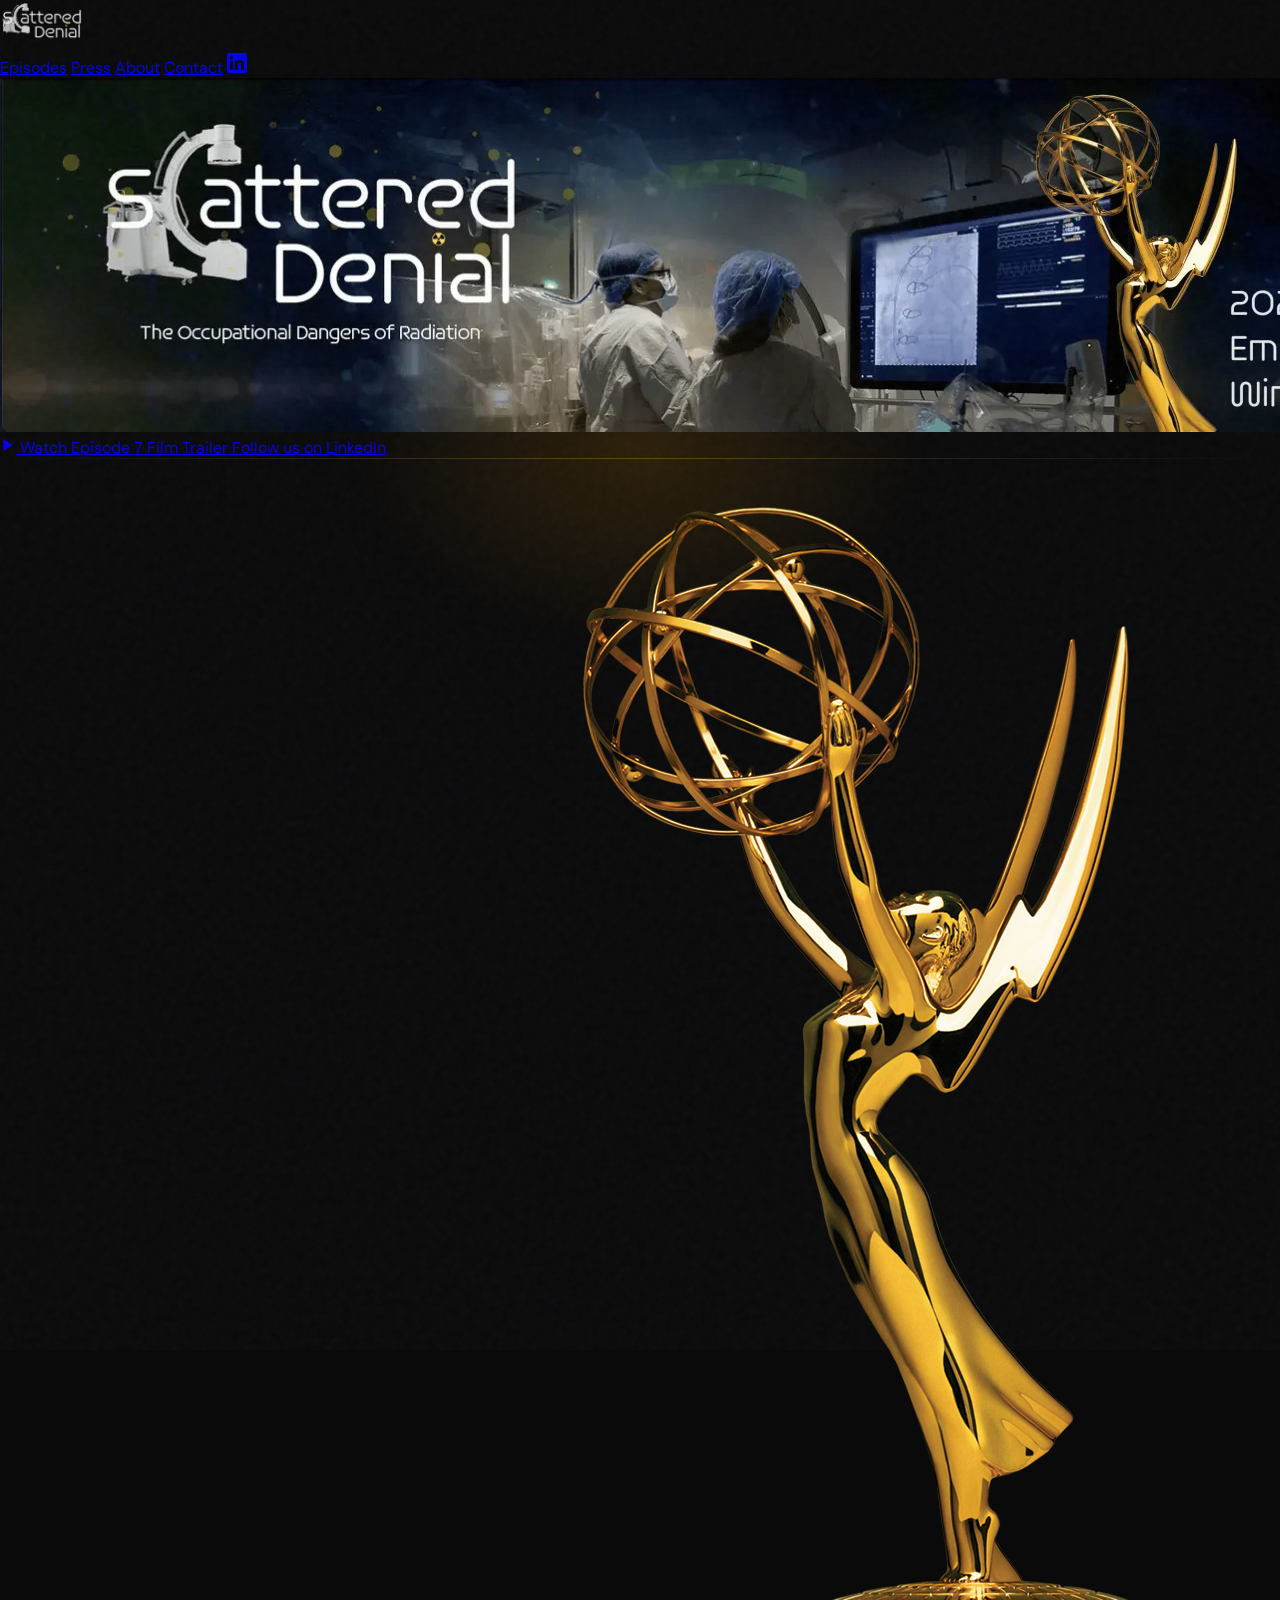
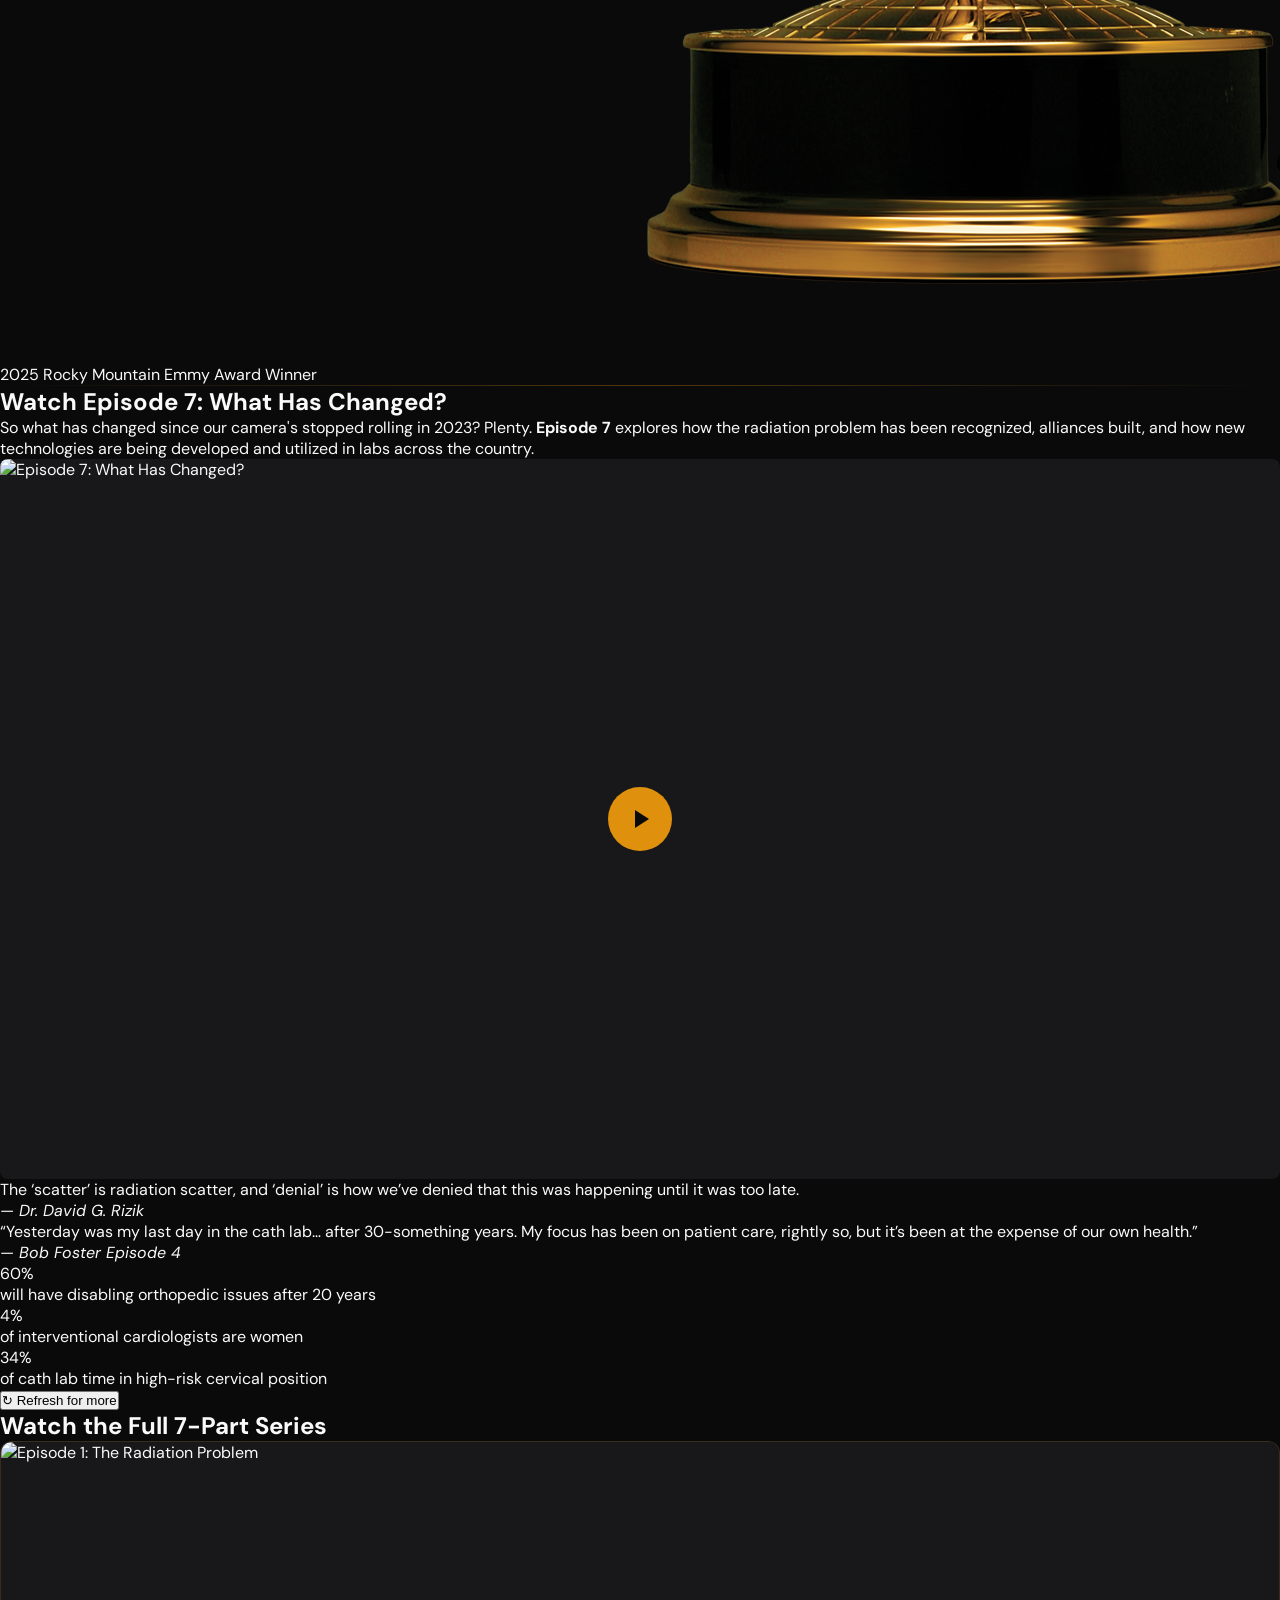
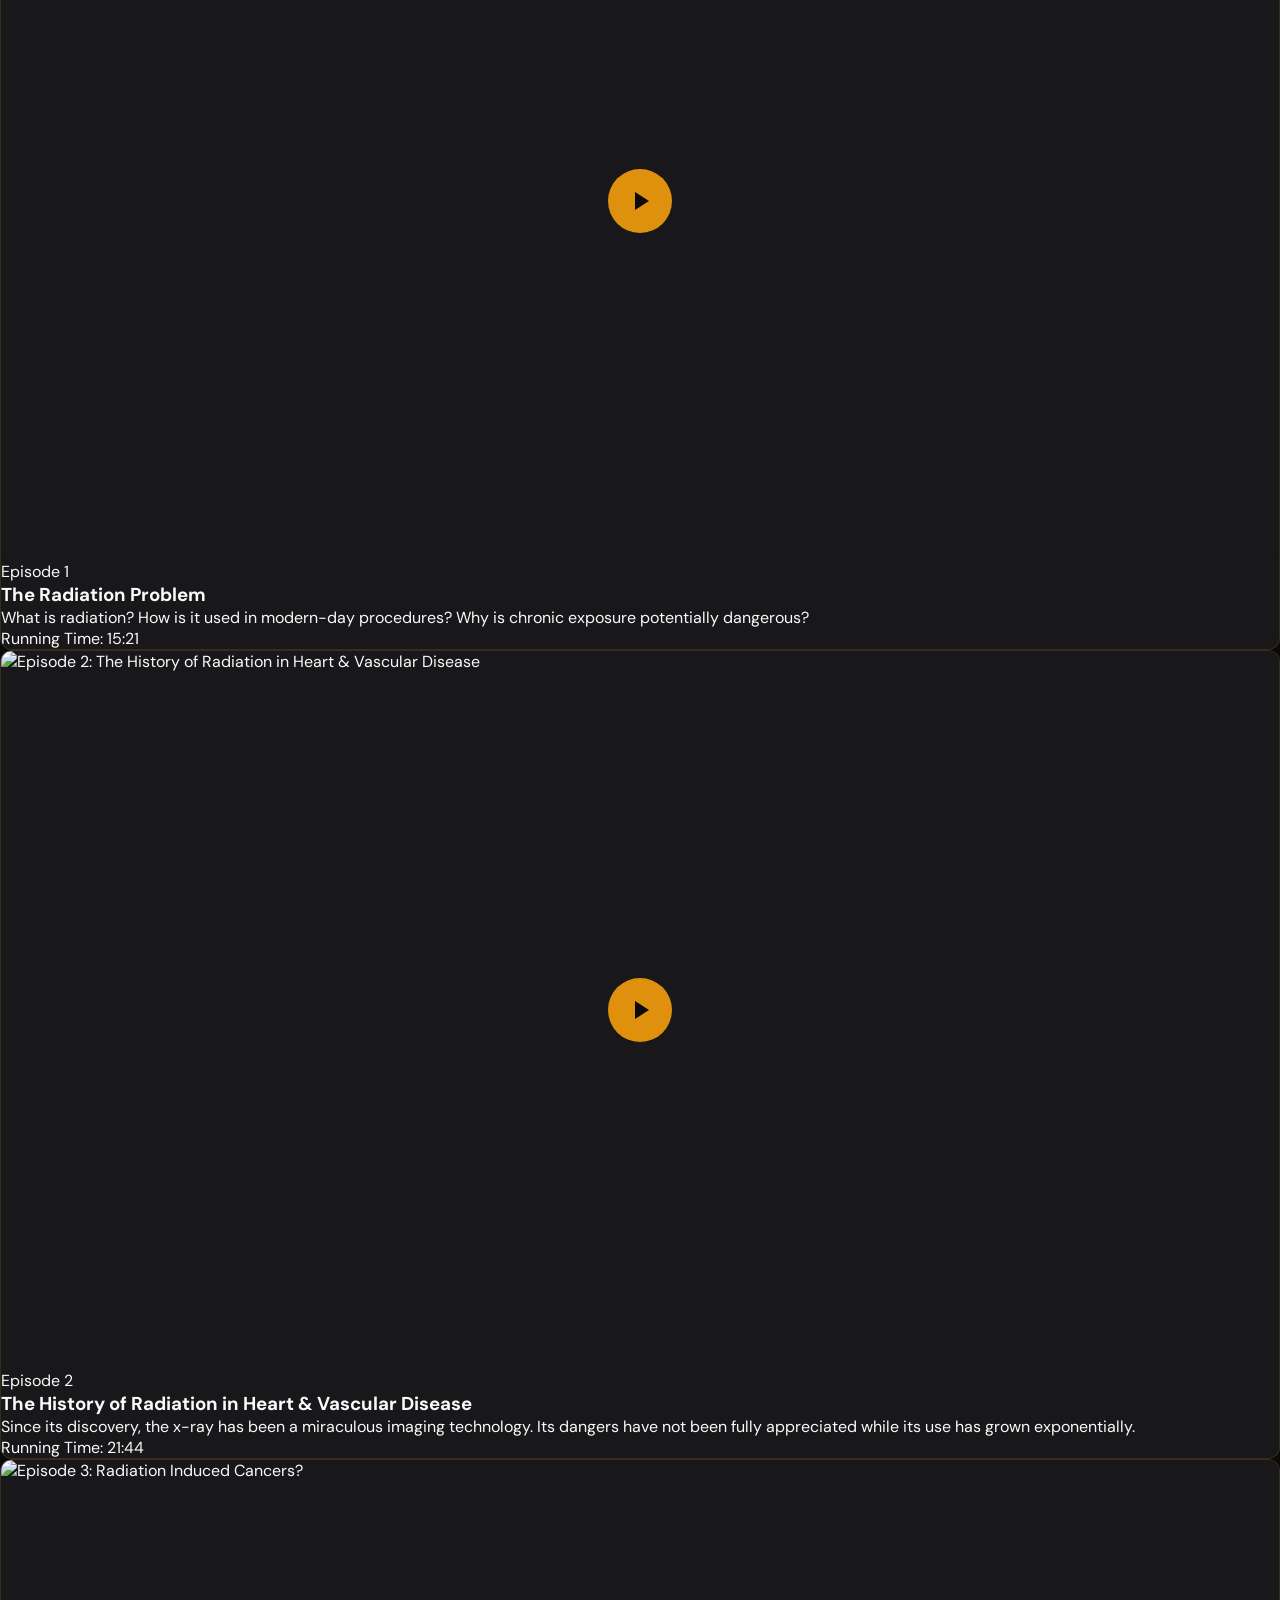
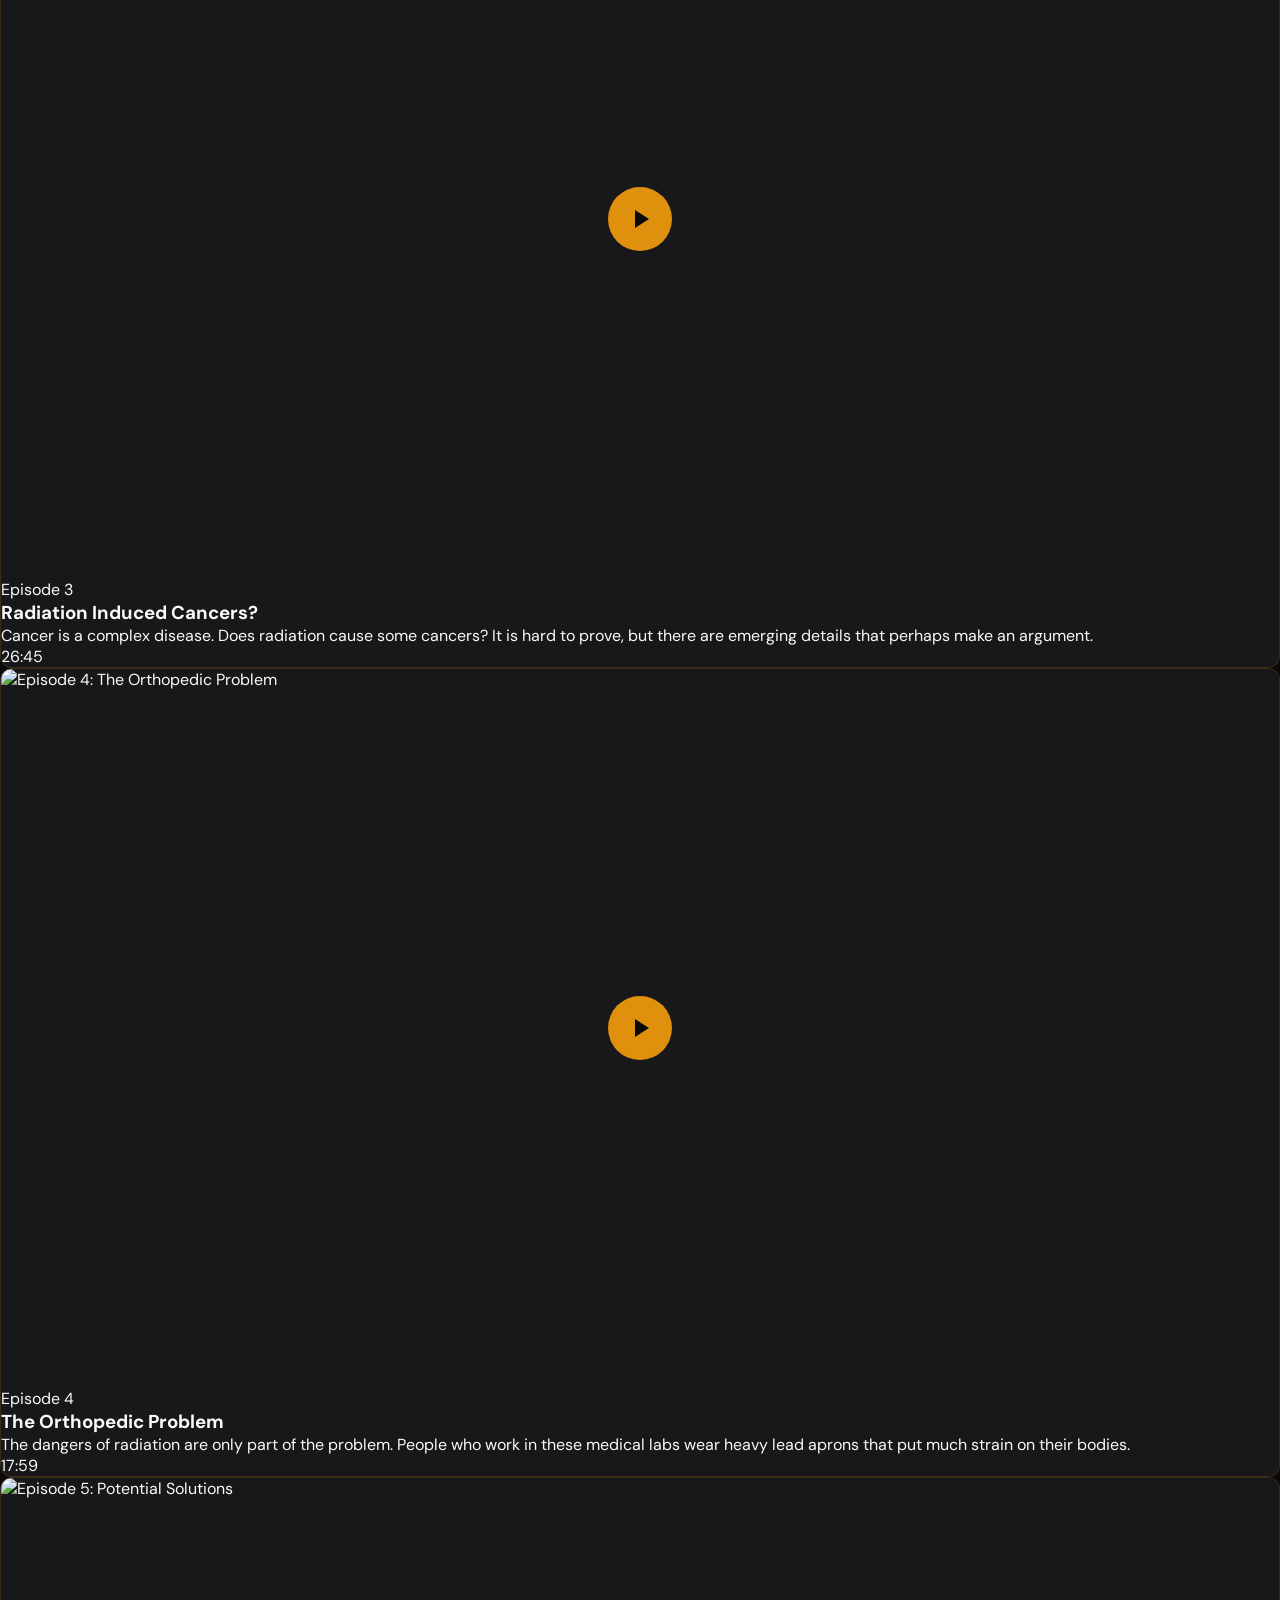
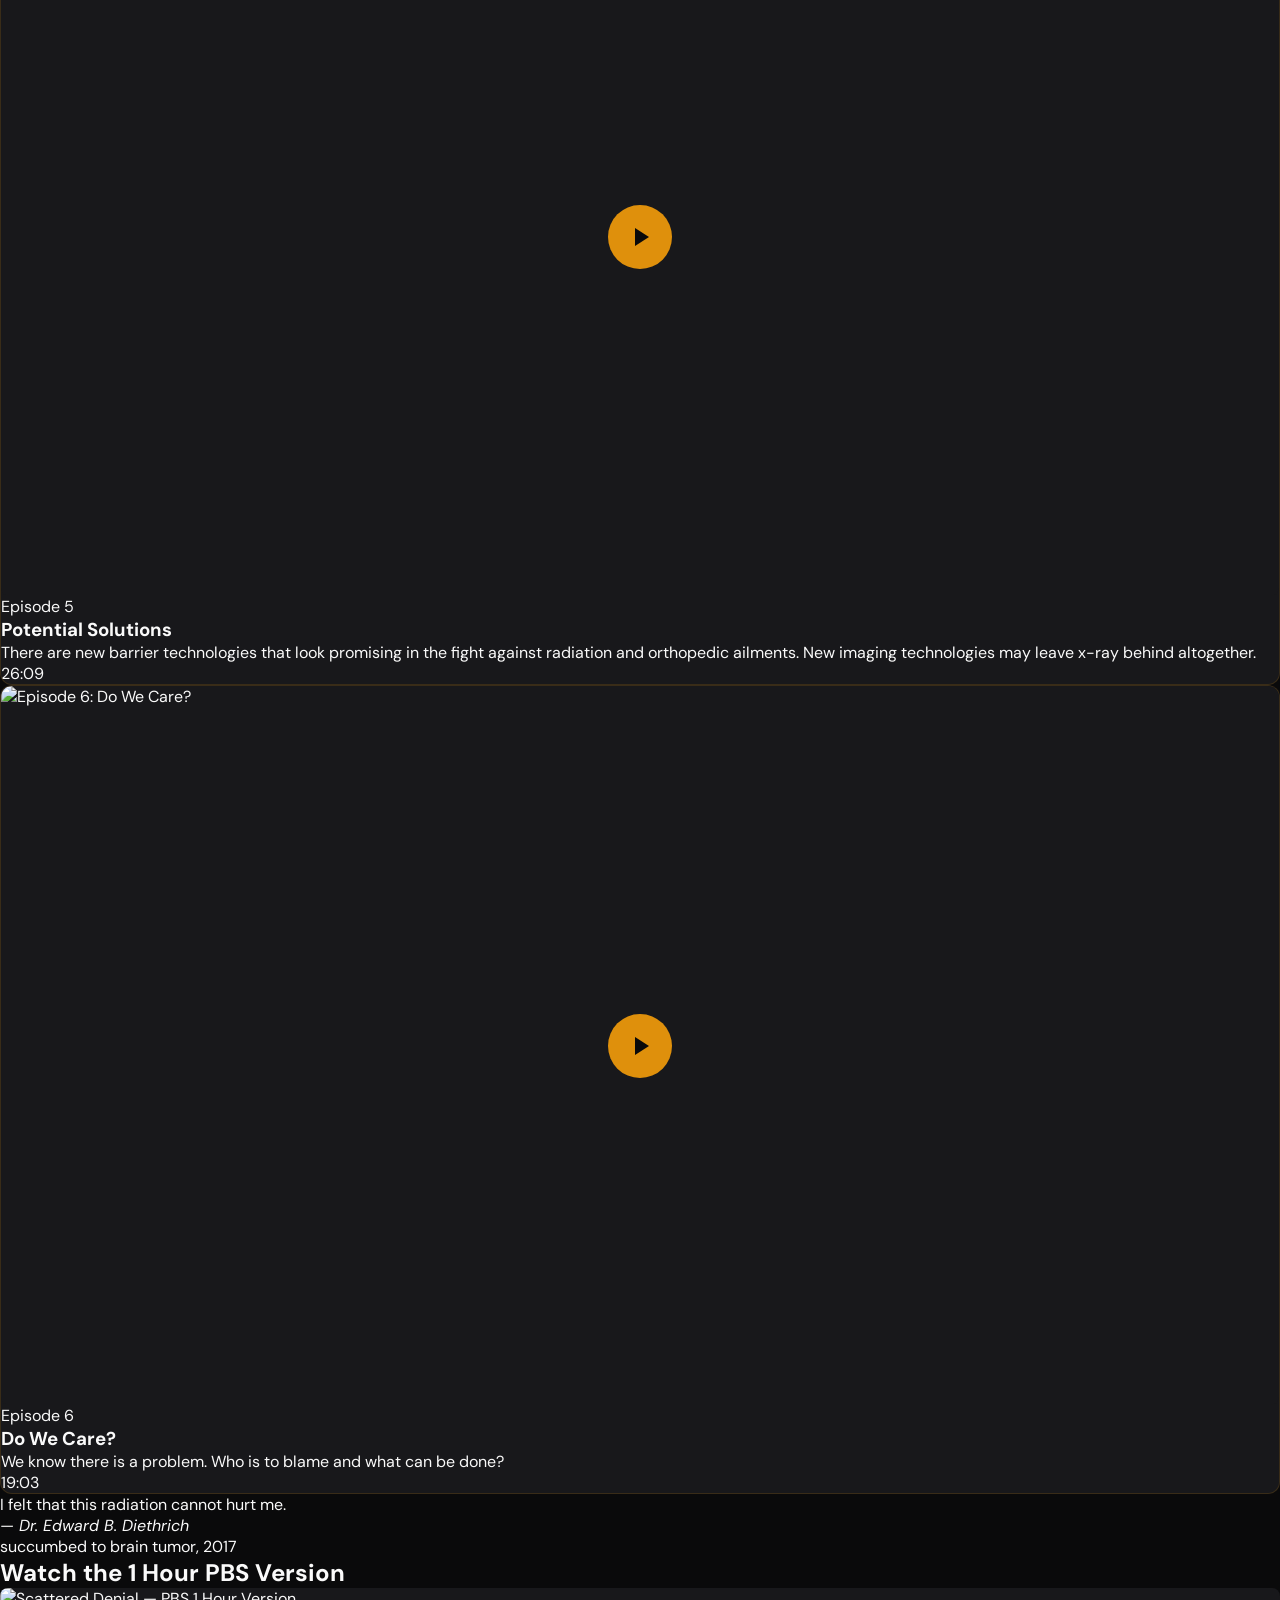
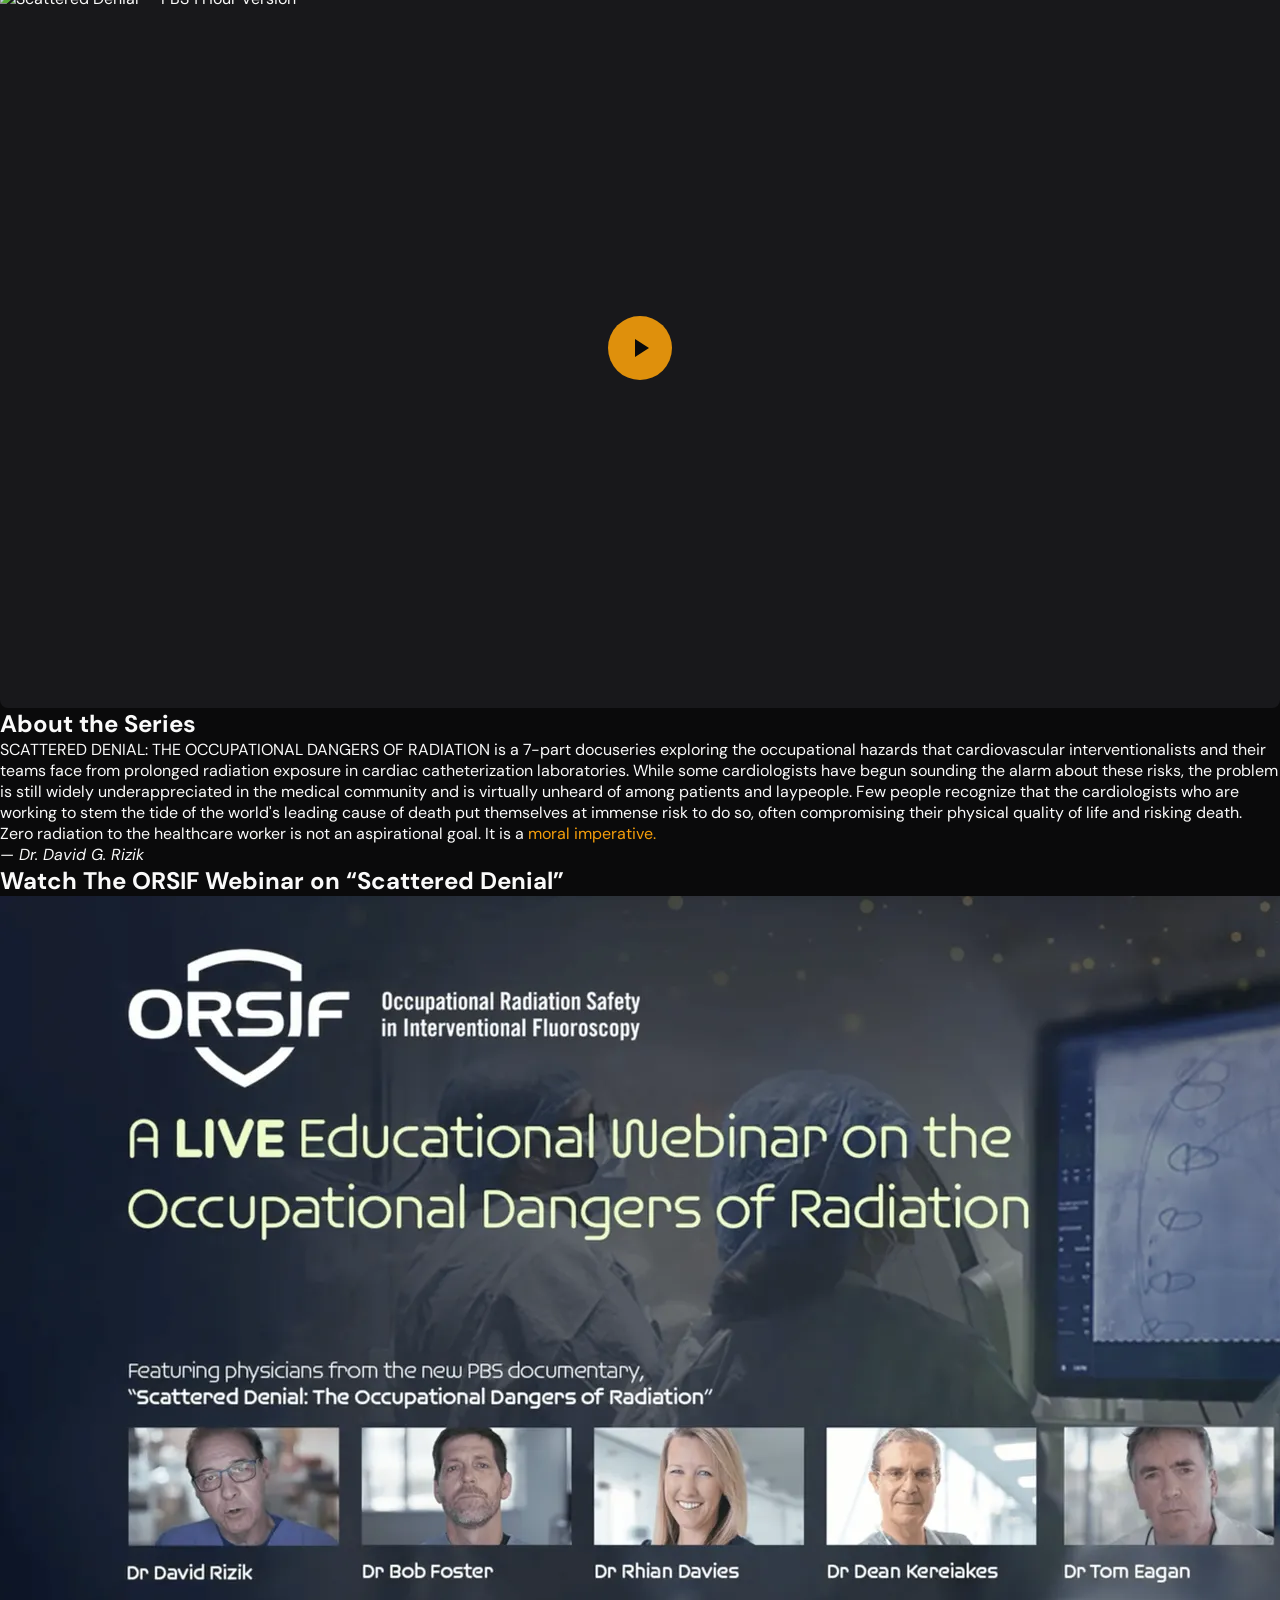
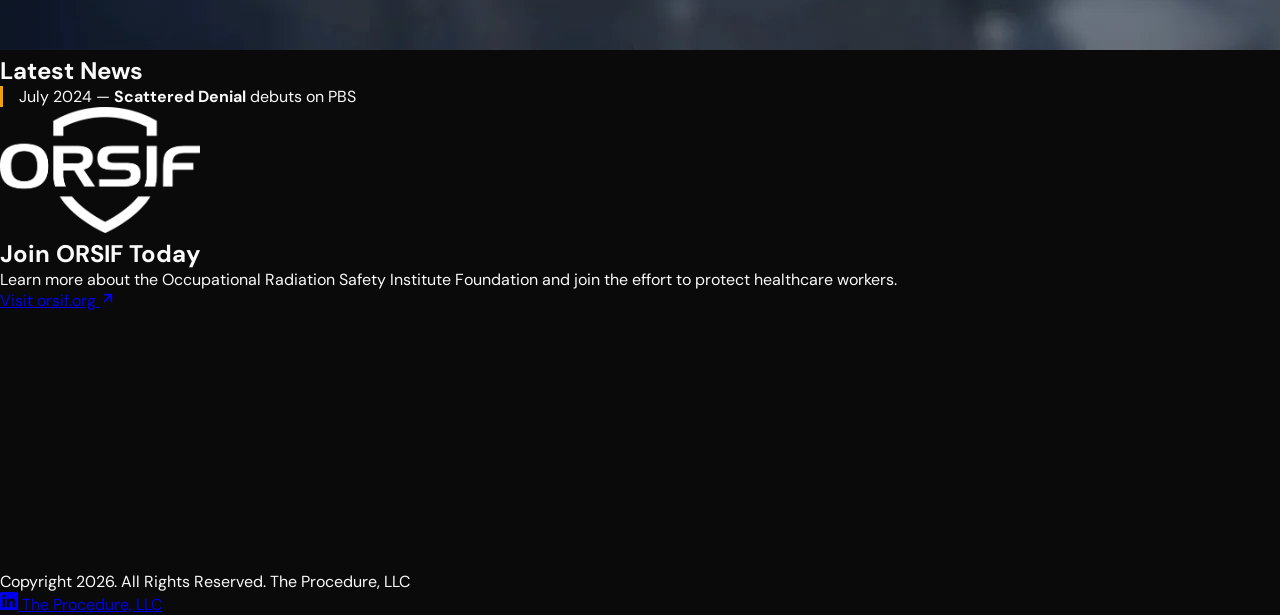
==== index.html @ 994521ea "Add Episodes nav link, reorder nav, remove The Procedure link Nav order across all pages: Episodes |" ====
<!DOCTYPE html>
<html lang="en">
<head>
    <meta charset="UTF-8">
    <meta name="viewport" content="width=device-width, initial-scale=1.0">
    <title>Scattered Denial — The Occupational Dangers of Radiation | 2025 Emmy Winner</title>
    <meta name="description" content="Scattered Denial is a 7-part docuseries exploring the occupational hazards that cardiovascular interventionalists face from prolonged radiation exposure. 2025 Emmy Award Winner. Now streaming.">
    <meta property="og:site_name" content="Scattered Denial">
    <meta property="og:type" content="website">
    <meta property="og:url" content="https://scattereddenial.com/">
    <meta property="og:title" content="Scattered Denial — The Occupational Dangers of Radiation">
    <meta property="og:description" content="A 7-part docuseries exploring the occupational hazards that cardiovascular interventionalists face from prolonged radiation exposure. 2025 Emmy Award Winner.">
    <meta property="og:image" content="https://scattereddenial.com/images/Scattered-Denial_The-Occupational-Dangers-of-Radiation_docuseries.png">
    <meta name="twitter:card" content="summary_large_image">
    <meta name="twitter:title" content="Scattered Denial — The Occupational Dangers of Radiation">
    <meta name="twitter:description" content="A 7-part docuseries exploring the occupational hazards that cardiovascular interventionalists face from prolonged radiation exposure. 2025 Emmy Award Winner.">
    <meta name="twitter:image" content="https://scattereddenial.com/images/Scattered-Denial_The-Occupational-Dangers-of-Radiation_docuseries.png">
    <link rel="icon" href="/favicon.svg" type="image/svg+xml">
    <link rel="preconnect" href="https://fonts.googleapis.com">
    <link rel="preconnect" href="https://fonts.gstatic.com" crossorigin>
    <link href="https://fonts.googleapis.com/css2?family=Space+Grotesk:wght@300;500;700&family=DM+Sans:wght@400;500&display=swap" rel="stylesheet">
    <script src="https://cdn.tailwindcss.com"></script>
    <script>
        tailwind.config = {
            theme: {
                extend: {
                    fontFamily: {
                        display: ['"Space Grotesk"', 'sans-serif'],
                        body: ['"DM Sans"', 'sans-serif'],
                    },
                    colors: {
                        bg: { primary: '#0a0a0b', secondary: '#111113', card: '#18181b' },
                        txt: { primary: '#fafafa', secondary: '#a1a1aa' },
                        accent: { DEFAULT: '#f59e0b', hover: '#fbbf24' },
                    }
                }
            }
        }
    </script>
    <style>
        :root {
            --bg-primary: #0a0a0b;
            --bg-secondary: #111113;
            --bg-card: #18181b;
            --text-primary: #fafafa;
            --text-secondary: #a1a1aa;
            --accent: #f59e0b;
            --accent-hover: #fbbf24;
            --hero-parallax: 0;
        }

        * { margin: 0; padding: 0; box-sizing: border-box; }
        html { scroll-behavior: smooth; }
        body {
            background: var(--bg-primary);
            color: var(--text-primary);
            font-family: 'DM Sans', sans-serif;
            -webkit-font-smoothing: antialiased;
            overflow-x: hidden;
        }

        /* Film grain overlay */
        body::before {
            content: '';
            position: fixed;
            top: -50%;
            left: -50%;
            width: 200%;
            height: 200%;
            pointer-events: none;
            z-index: 40;
            opacity: 0.035;
            background-image: url("data:image/svg+xml,%3Csvg viewBox='0 0 256 256' xmlns='http://www.w3.org/2000/svg'%3E%3Cfilter id='noise'%3E%3CfeTurbulence type='fractalNoise' baseFrequency='0.9' numOctaves='4' stitchTiles='stitch'/%3E%3C/filter%3E%3Crect width='100%25' height='100%25' filter='url(%23noise)'/%3E%3C/svg%3E");
        }

        @media (prefers-reduced-motion: reduce) {
            body::before { display: none; }
            .hero-parallax-img { transform: none !important; }
            .quote-word { opacity: 1 !important; transition: none !important; }
            .fade-up, .fade-left { opacity: 1 !important; transform: none !important; transition: none !important; }
        }

        /* Scroll animations */
        .fade-up {
            opacity: 0;
            transform: translateY(32px);
            transition: opacity 0.7s cubic-bezier(0.22, 1, 0.36, 1), transform 0.7s cubic-bezier(0.22, 1, 0.36, 1);
        }
        .fade-up.visible {
            opacity: 1;
            transform: translateY(0);
        }

        .fade-left {
            opacity: 0;
            transform: translateX(-24px);
            transition: opacity 0.6s cubic-bezier(0.22, 1, 0.36, 1), transform 0.6s cubic-bezier(0.22, 1, 0.36, 1);
        }
        .fade-left.visible {
            opacity: 1;
            transform: translateX(0);
        }

        /* Stagger children animation */
        .stagger-children > * {
            opacity: 0;
            transform: translateY(24px);
            transition: opacity 0.6s cubic-bezier(0.22, 1, 0.36, 1), transform 0.6s cubic-bezier(0.22, 1, 0.36, 1);
        }
        .stagger-children.visible > * {
            opacity: 1;
            transform: translateY(0);
        }

        /* Hero glow */
        .hero-glow {
            position: absolute;
            width: 600px;
            height: 400px;
            background: radial-gradient(ellipse, rgba(245, 158, 11, 0.15) 0%, transparent 70%);
            top: 50%;
            left: 50%;
            transform: translate(-50%, -50%);
            pointer-events: none;
            z-index: 1;
        }

        /* Hero parallax */
        .hero-parallax-img {
            transform: translateY(calc(var(--hero-parallax) * 0.3px));
            will-change: transform;
        }

        /* Emmy badge glow */
        .emmy-badge {
            filter: drop-shadow(0 0 12px rgba(245, 158, 11, 0.4));
            animation: emmyPulse 3s ease-in-out infinite;
        }
        @keyframes emmyPulse {
            0%, 100% { filter: drop-shadow(0 0 12px rgba(245, 158, 11, 0.4)); }
            50% { filter: drop-shadow(0 0 24px rgba(245, 158, 11, 0.65)); }
        }

        /* Quote interstitials */
        .quote-word {
            opacity: 0.1;
            transition: opacity 0.4s ease;
            display: inline-block;
        }
        .quote-word.revealed {
            opacity: 1;
        }

        /* Video facade */
        .video-facade {
            position: relative;
            cursor: pointer;
            overflow: hidden;
            border-radius: 8px;
            background: var(--bg-card);
            aspect-ratio: 16 / 9;
        }
        .video-facade img {
            width: 100%;
            height: 100%;
            object-fit: cover;
            transition: transform 0.4s cubic-bezier(0.22, 1, 0.36, 1);
        }
        .video-facade:hover img {
            transform: scale(1.03);
        }
        .video-facade .play-btn {
            position: absolute;
            top: 50%;
            left: 50%;
            transform: translate(-50%, -50%);
            width: 64px;
            height: 64px;
            background: rgba(245, 158, 11, 0.9);
            border-radius: 50%;
            display: flex;
            align-items: center;
            justify-content: center;
            transition: background 0.3s, transform 0.3s;
            z-index: 2;
        }
        .video-facade:hover .play-btn {
            background: var(--accent-hover);
            transform: translate(-50%, -50%) scale(1.1);
        }
        .play-btn svg {
            width: 24px;
            height: 24px;
            fill: var(--bg-primary);
            margin-left: 3px;
        }
        .video-facade iframe {
            position: absolute;
            top: 0;
            left: 0;
            width: 100%;
            height: 100%;
            border: 0;
        }

        /* Episode cards */
        .episode-card {
            background: var(--bg-card);
            border: 1px solid rgba(245, 158, 11, 0.15);
            border-radius: 12px;
            overflow: hidden;
            transition: border-color 0.3s, transform 0.3s cubic-bezier(0.22, 1, 0.36, 1);
        }
        .episode-card:hover {
            border-color: var(--accent);
            transform: translateY(-4px);
        }

        /* Nav logo */
        .nav-logo {
            height: 40px;
            width: auto;
        }
        @media (min-width: 768px) {
            .nav-logo { height: 48px; }
        }

        /* Amber left border for news */
        .news-accent {
            border-left: 3px solid var(--accent);
            padding-left: 1rem;
        }

        /* Recognition strip rules */
        .recognition-rule {
            height: 1px;
            background: linear-gradient(to right, transparent, var(--accent), transparent);
            opacity: 0.3;
        }
    </style>
</head>
<body>

<!-- Navigation -->
<nav class="fixed top-0 left-0 right-0 z-50 bg-bg-primary/80 backdrop-blur-md border-b border-white/5">
    <div class="max-w-7xl mx-auto px-4 sm:px-6 lg:px-8 py-3 flex items-center justify-between">
        <a href="#" class="flex items-center">
            <img src="images/Scattered-Denial_docuseries_SCATTERED DENIAL_THE OCCUPATIONAL DANGERS OF RADIATION_logo.png"
                 alt="Scattered Denial logo"
                 class="nav-logo">
        </a>
        <div class="flex items-center gap-4 sm:gap-6">
            <a href="#episodes" class="text-txt-secondary hover:text-accent transition-colors font-display font-500 text-sm">Episodes</a>
            <a href="/press" class="text-txt-secondary hover:text-accent transition-colors font-display font-500 text-sm">Press</a>
            <a href="/about" class="text-txt-secondary hover:text-accent transition-colors font-display font-500 text-sm">About</a>
            <a href="#contact" class="text-txt-secondary hover:text-accent transition-colors font-display font-500 text-sm">Contact</a>
            <a href="https://linkedin.com/showcase/scattered-denial" target="_blank" rel="noopener noreferrer"
               class="text-txt-secondary hover:text-accent transition-colors" aria-label="Follow on LinkedIn">
                <svg width="20" height="20" viewBox="0 0 24 24" fill="currentColor">
                    <path d="M20.447 20.452h-3.554v-5.569c0-1.328-.027-3.037-1.852-3.037-1.853 0-2.136 1.445-2.136 2.939v5.667H9.351V9h3.414v1.561h.046c.477-.9 1.637-1.85 3.37-1.85 3.601 0 4.267 2.37 4.267 5.455v6.286zM5.337 7.433a2.062 2.062 0 01-2.063-2.065 2.064 2.064 0 112.063 2.065zm1.782 13.019H3.555V9h3.564v11.452zM22.225 0H1.771C.792 0 0 .774 0 1.729v20.542C0 23.227.792 24 1.771 24h20.451C23.2 24 24 23.227 24 22.271V1.729C24 .774 23.2 0 22.222 0h.003z"/>
                </svg>
            </a>
        </div>
    </div>
</nav>

<!-- Hero Section -->
<section class="relative pt-20 min-h-[50vh] md:min-h-[60vh] flex flex-col items-center justify-center overflow-hidden">
    <div class="hero-glow"></div>
    <div class="relative z-10 w-full max-w-5xl mx-auto px-4 sm:px-6 lg:px-8 py-10 md:py-14">
        <div class="relative inline-block w-full">
            <img src="images/Scattered-Denial_documentary_Now-Streaming_ORSIF_4-28-24_LOGO-extract.webp"
                 alt="Scattered Denial — Now Streaming — 2025 Emmy Winner"
                 class="w-full max-w-4xl mx-auto rounded-lg shadow-2xl hero-parallax-img"
                 loading="eager">
        </div>
        <div class="mt-6 flex flex-col sm:flex-row items-center justify-center gap-4">
            <a href="https://youtu.be/nybIfcp3BZg?si=T9OV5jq90tkBQq09" target="_blank" rel="noopener noreferrer"
               class="inline-flex items-center gap-2 px-6 py-3 bg-accent hover:bg-accent-hover text-bg-primary font-display font-700 text-sm rounded-full transition-colors">
                <svg width="16" height="16" viewBox="0 0 24 24" fill="currentColor"><polygon points="5,3 19,12 5,21"/></svg>
                Watch Episode 7 Film Trailer
            </a>
            <a href="https://linkedin.com/showcase/scattered-denial" target="_blank" rel="noopener noreferrer"
               class="inline-flex items-center gap-2 px-6 py-3 border border-white/20 hover:border-accent text-txt-primary font-display font-500 text-sm rounded-full transition-colors">
                Follow us on LinkedIn
            </a>
        </div>
    </div>
</section>

<!-- Recognition Strip -->
<section class="py-6 md:py-8 fade-up">
    <div class="max-w-3xl mx-auto px-4 sm:px-6 lg:px-8">
        <div class="recognition-rule"></div>
        <div class="flex items-center justify-center gap-3 py-5">
            <img src="images/Emmy-award.png" alt="" class="w-14 md:w-16 h-auto opacity-80" aria-hidden="true">
            <p class="font-display font-300 text-sm md:text-base tracking-wide text-txt-secondary">
                2025 Rocky Mountain <span class="text-accent font-500">Emmy Award</span> Winner
            </p>
        </div>
        <div class="recognition-rule"></div>
    </div>
</section>

<!-- Episode 7 Feature -->
<section id="episodes" class="py-12 md:py-16 fade-up">
    <div class="max-w-5xl mx-auto px-4 sm:px-6 lg:px-8">
        <h2 class="font-display font-700 text-2xl md:text-4xl mb-4">Watch Episode 7: What Has Changed?</h2>
        <p class="font-body text-txt-secondary max-w-3xl mb-6 leading-relaxed">
            So what has changed since our camera's stopped rolling in 2023? Plenty. <strong class="text-txt-primary">Episode 7</strong> explores how the radiation problem has been recognized, alliances built, and how new technologies are being developed and utilized in labs across the country.
        </p>
        <div class="video-facade" data-video-id="1xvupe3PZPA">
            <img src="https://img.youtube.com/vi/1xvupe3PZPA/maxresdefault.jpg" alt="Episode 7: What Has Changed?" loading="lazy">
            <div class="play-btn"><svg viewBox="0 0 24 24"><polygon points="5,3 19,12 5,21"/></svg></div>
        </div>
    </div>
</section>

<!-- Quote Interstitial #1 -->
<section class="flex items-center justify-center px-4 sm:px-6 lg:px-8 py-16 md:py-20 quote-interstitial border-y border-accent/10">
    <blockquote class="max-w-4xl mx-auto text-center">
        <p class="font-display font-300 text-xl sm:text-3xl md:text-5xl lg:text-6xl leading-snug md:leading-tight quote-reveal" data-quote>
            The &lsquo;scatter&rsquo; is radiation scatter, and &lsquo;denial&rsquo; is how we&rsquo;ve denied that this was happening until it was too late.
        </p>
        <footer class="mt-8 md:mt-12 fade-left">
            <cite class="font-body text-txt-secondary text-sm md:text-base not-italic">&mdash; Dr. David G. Rizik</cite>
        </footer>
    </blockquote>
</section>

<!-- Rotating Quotes & Stats -->
<section class="py-12 md:py-16 bg-bg-secondary fade-up">
    <div class="max-w-5xl mx-auto px-4 sm:px-6 lg:px-8">
        <div id="rotating-quote" class="text-center mb-10 md:mb-12"></div>
        <div id="rotating-stats" class="grid grid-cols-3 gap-4 md:gap-0 items-start text-center"></div>
        <button id="refresh-quotes" class="block mx-auto mt-8 px-5 py-2 text-txt-secondary/40 hover:text-accent text-xs font-body tracking-wider uppercase border border-white/5 hover:border-accent/30 rounded-full transition-colors cursor-pointer bg-transparent">&#8635; Refresh for more</button>
    </div>
</section>

<!-- Episode Grid (1–6) -->
<section class="py-12 md:py-16 fade-up">
    <div class="max-w-7xl mx-auto px-4 sm:px-6 lg:px-8">
        <h2 class="font-display font-700 text-2xl md:text-4xl mb-8 text-center">Watch the Full 7-Part Series</h2>

        <!-- Episodes 1–2: Large cards -->
        <div class="grid grid-cols-1 md:grid-cols-2 gap-6 mb-6 stagger-children">

            <!-- Episode 1 -->
            <div class="episode-card">
                <div class="video-facade" data-video-id="T4vtv0xN_Ds">
                    <img src="https://img.youtube.com/vi/T4vtv0xN_Ds/maxresdefault.jpg" alt="Episode 1: The Radiation Problem" loading="lazy">
                    <div class="play-btn"><svg viewBox="0 0 24 24"><polygon points="5,3 19,12 5,21"/></svg></div>
                </div>
                <div class="p-5">
                    <p class="text-accent font-display font-500 text-xs tracking-widest uppercase mb-1">Episode 1</p>
                    <h3 class="font-display font-700 text-lg mb-2">The Radiation Problem</h3>
                    <p class="font-body text-txt-secondary text-sm leading-relaxed mb-2">What is radiation? How is it used in modern-day procedures? Why is chronic exposure potentially dangerous?</p>
                    <p class="text-txt-secondary/60 text-xs font-body">Running Time: 15:21</p>
                </div>
            </div>

            <!-- Episode 2 -->
            <div class="episode-card">
                <div class="video-facade" data-video-id="gxb79F-GsRc">
                    <img src="https://img.youtube.com/vi/gxb79F-GsRc/maxresdefault.jpg" alt="Episode 2: The History of Radiation in Heart & Vascular Disease" loading="lazy">
                    <div class="play-btn"><svg viewBox="0 0 24 24"><polygon points="5,3 19,12 5,21"/></svg></div>
                </div>
                <div class="p-5">
                    <p class="text-accent font-display font-500 text-xs tracking-widest uppercase mb-1">Episode 2</p>
                    <h3 class="font-display font-700 text-lg mb-2">The History of Radiation in Heart &amp; Vascular Disease</h3>
                    <p class="font-body text-txt-secondary text-sm leading-relaxed mb-2">Since its discovery, the x-ray has been a miraculous imaging technology. Its dangers have not been fully appreciated while its use has grown exponentially.</p>
                    <p class="text-txt-secondary/60 text-xs font-body">Running Time: 21:44</p>
                </div>
            </div>

        </div>

        <!-- Episodes 3–6: Smaller cards in 2x2 / 4-column -->
        <div class="grid grid-cols-1 sm:grid-cols-2 lg:grid-cols-4 gap-6 stagger-children">

            <!-- Episode 3 -->
            <div class="episode-card">
                <div class="video-facade" data-video-id="YQNjQlUjzjw">
                    <img src="https://img.youtube.com/vi/YQNjQlUjzjw/maxresdefault.jpg" alt="Episode 3: Radiation Induced Cancers?" loading="lazy">
                    <div class="play-btn"><svg viewBox="0 0 24 24"><polygon points="5,3 19,12 5,21"/></svg></div>
                </div>
                <div class="p-4">
                    <p class="text-accent font-display font-500 text-xs tracking-widest uppercase mb-1">Episode 3</p>
                    <h3 class="font-display font-700 text-base mb-2">Radiation Induced Cancers?</h3>
                    <p class="font-body text-txt-secondary text-xs leading-relaxed mb-2">Cancer is a complex disease. Does radiation cause some cancers? It is hard to prove, but there are emerging details that perhaps make an argument.</p>
                    <p class="text-txt-secondary/60 text-xs font-body">26:45</p>
                </div>
            </div>

            <!-- Episode 4 -->
            <div class="episode-card">
                <div class="video-facade" data-video-id="ot5djehxc4g">
                    <img src="https://img.youtube.com/vi/ot5djehxc4g/maxresdefault.jpg" alt="Episode 4: The Orthopedic Problem" loading="lazy">
                    <div class="play-btn"><svg viewBox="0 0 24 24"><polygon points="5,3 19,12 5,21"/></svg></div>
                </div>
                <div class="p-4">
                    <p class="text-accent font-display font-500 text-xs tracking-widest uppercase mb-1">Episode 4</p>
                    <h3 class="font-display font-700 text-base mb-2">The Orthopedic Problem</h3>
                    <p class="font-body text-txt-secondary text-xs leading-relaxed mb-2">The dangers of radiation are only part of the problem. People who work in these medical labs wear heavy lead aprons that put much strain on their bodies.</p>
                    <p class="text-txt-secondary/60 text-xs font-body">17:59</p>
                </div>
            </div>

            <!-- Episode 5 -->
            <div class="episode-card">
                <div class="video-facade" data-video-id="upjs-5xwwN8">
                    <img src="https://img.youtube.com/vi/upjs-5xwwN8/maxresdefault.jpg" alt="Episode 5: Potential Solutions" loading="lazy">
                    <div class="play-btn"><svg viewBox="0 0 24 24"><polygon points="5,3 19,12 5,21"/></svg></div>
                </div>
                <div class="p-4">
                    <p class="text-accent font-display font-500 text-xs tracking-widest uppercase mb-1">Episode 5</p>
                    <h3 class="font-display font-700 text-base mb-2">Potential Solutions</h3>
                    <p class="font-body text-txt-secondary text-xs leading-relaxed mb-2">There are new barrier technologies that look promising in the fight against radiation and orthopedic ailments. New imaging technologies may leave x-ray behind altogether.</p>
                    <p class="text-txt-secondary/60 text-xs font-body">26:09</p>
                </div>
            </div>

            <!-- Episode 6 -->
            <div class="episode-card">
                <div class="video-facade" data-video-id="8Azu_RLmrvo">
                    <img src="https://img.youtube.com/vi/8Azu_RLmrvo/maxresdefault.jpg" alt="Episode 6: Do We Care?" loading="lazy">
                    <div class="play-btn"><svg viewBox="0 0 24 24"><polygon points="5,3 19,12 5,21"/></svg></div>
                </div>
                <div class="p-4">
                    <p class="text-accent font-display font-500 text-xs tracking-widest uppercase mb-1">Episode 6</p>
                    <h3 class="font-display font-700 text-base mb-2">Do We Care?</h3>
                    <p class="font-body text-txt-secondary text-xs leading-relaxed mb-2">We know there is a problem. Who is to blame and what can be done?</p>
                    <p class="text-txt-secondary/60 text-xs font-body">19:03</p>
                </div>
            </div>

        </div>
    </div>
</section>

<!-- Quote Interstitial #2 -->
<section class="flex items-center justify-center px-4 sm:px-6 lg:px-8 py-16 md:py-20 quote-interstitial border-y border-accent/10">
    <blockquote class="max-w-4xl mx-auto text-center">
        <p class="font-display font-300 text-xl sm:text-3xl md:text-5xl lg:text-6xl leading-snug md:leading-tight quote-reveal" data-quote>
            I felt that this radiation cannot hurt me.
        </p>
        <footer class="mt-8 md:mt-12 fade-left">
            <cite class="font-body text-txt-secondary text-sm md:text-base not-italic">&mdash; Dr. Edward B. Diethrich</cite>
            <p class="font-body text-txt-secondary/60 text-xs mt-1 italic">succumbed to brain tumor, 2017</p>
        </footer>
    </blockquote>
</section>

<!-- PBS Version -->
<section class="py-12 md:py-16 fade-up">
    <div class="max-w-5xl mx-auto px-4 sm:px-6 lg:px-8">
        <h2 class="font-display font-700 text-2xl md:text-4xl mb-6 text-center">Watch the 1 Hour PBS Version</h2>
        <div class="video-facade" data-video-id="swpKf8BTidw">
            <img src="https://img.youtube.com/vi/swpKf8BTidw/maxresdefault.jpg" alt="Scattered Denial — PBS 1 Hour Version" loading="lazy">
            <div class="play-btn"><svg viewBox="0 0 24 24"><polygon points="5,3 19,12 5,21"/></svg></div>
        </div>
    </div>
</section>

<!-- About -->
<section class="py-12 md:py-16 bg-bg-secondary fade-up">
    <div class="max-w-4xl mx-auto px-4 sm:px-6 lg:px-8">
        <h2 class="font-display font-700 text-2xl md:text-4xl mb-6">About the Series</h2>
        <p class="font-body text-txt-secondary text-lg leading-relaxed">
            <span class="text-accent font-display font-500">SCATTERED DENIAL: THE OCCUPATIONAL DANGERS OF RADIATION</span> is a 7-part docuseries exploring the occupational hazards that cardiovascular interventionalists and their teams face from prolonged radiation exposure in cardiac catheterization laboratories. While some cardiologists have begun sounding the alarm about these risks, the problem is still widely underappreciated in the medical community and is virtually unheard of among patients and laypeople. Few people recognize that the cardiologists who are working to stem the tide of the world's leading cause of death put themselves at immense risk to do so, often compromising their physical quality of life and risking death.
        </p>
    </div>
</section>

<!-- Quote Interstitial #3 -->
<section class="flex items-center justify-center px-4 sm:px-6 lg:px-8 py-16 md:py-20 quote-interstitial border-y border-accent/10">
    <blockquote class="max-w-4xl mx-auto text-center">
        <p class="font-display font-300 text-xl sm:text-3xl md:text-5xl lg:text-6xl leading-snug md:leading-tight quote-reveal" data-quote data-highlight="moral imperative" data-highlight-link="https://www.jscai.org/article/S2772-9303(23)00840-2/fulltext">
            Zero radiation to the healthcare worker is not an aspirational goal. It is a moral imperative.
        </p>
        <footer class="mt-8 md:mt-12 fade-left">
            <cite class="font-body text-txt-secondary text-sm md:text-base not-italic">&mdash; Dr. David G. Rizik</cite>
        </footer>
    </blockquote>
</section>

<!-- ORSIF Webinar -->
<section class="py-12 md:py-16 fade-up">
    <div class="max-w-5xl mx-auto px-4 sm:px-6 lg:px-8">
        <h2 class="font-display font-700 text-2xl md:text-4xl mb-8 text-center">Watch The ORSIF Webinar on &ldquo;Scattered Denial&rdquo;</h2>
        <a href="https://www.radcliffecardiology.com/webinars/occupational-dangers-radiation" target="_blank" rel="noopener noreferrer" class="block group">
            <div class="overflow-hidden rounded-lg border border-white/10 group-hover:border-accent/50 transition-colors">
                <picture>
                    <source media="(max-width: 767px)" srcset="images/image_desktop.webp">
                    <img src="images/Scattered-Denial_webinar_ORSIF_2024.png"
                         alt="ORSIF Webinar on Scattered Denial featuring physicians discussing radiation safety"
                         class="w-full transition-transform duration-500 group-hover:scale-[1.02]"
                         loading="lazy">
                </picture>
            </div>
        </a>
    </div>
</section>

<!-- Latest News + Join ORSIF -->
<section class="py-12 md:py-16 bg-bg-secondary fade-up">
    <div class="max-w-6xl mx-auto px-4 sm:px-6 lg:px-8">
        <div class="grid grid-cols-1 md:grid-cols-2 gap-8 items-center">
            <!-- Latest News -->
            <div>
                <h2 class="font-display font-700 text-2xl md:text-4xl mb-6">Latest News</h2>
                <div class="news-accent">
                    <p class="font-body text-txt-secondary text-lg">
                        July 2024 — <strong class="text-txt-primary">Scattered Denial</strong> debuts on PBS
                    </p>
                </div>
            </div>
            <!-- Join ORSIF -->
            <div class="bg-bg-card border border-white/10 rounded-2xl p-8 md:p-10 text-center">
                <img src="images/orsif-logo-white.png" alt="ORSIF — Occupational Radiation Safety in Interventional Fluoroscopy" class="mx-auto mb-6" style="max-width: 200px;" loading="lazy">
                <h2 class="font-display font-700 text-2xl md:text-3xl mb-4">Join ORSIF Today</h2>
                <p class="font-body text-txt-secondary mb-6 max-w-xl mx-auto">Learn more about the Occupational Radiation Safety Institute Foundation and join the effort to protect healthcare workers.</p>
                <a href="https://www.orsif.org" target="_blank" rel="noopener noreferrer"
                   class="inline-flex items-center gap-2 px-8 py-3 bg-accent hover:bg-accent-hover text-bg-primary font-display font-700 text-sm rounded-full transition-colors">
                    Visit orsif.org
                    <svg width="16" height="16" viewBox="0 0 24 24" fill="none" stroke="currentColor" stroke-width="2.5" stroke-linecap="round" stroke-linejoin="round"><path d="M7 17L17 7"/><path d="M7 7h10v10"/></svg>
                </a>
            </div>
        </div>
    </div>
</section>

<!-- Contact -->
<section id="contact" class="py-12 md:py-16 fade-up">
    <div class="max-w-2xl mx-auto px-4 sm:px-6 lg:px-8">
        <h2 class="font-display font-700 text-2xl md:text-4xl mb-3 text-center">Get in Touch</h2>
        <p class="font-body text-txt-secondary text-center mb-8">For press inquiries, screening requests, or general questions about the series.</p>
        <form id="contact-form" class="space-y-5" onsubmit="return false;">
            <div class="grid grid-cols-1 sm:grid-cols-2 gap-5">
                <div>
                    <label for="contact-name" class="block font-display font-500 text-sm mb-1.5">Name</label>
                    <input type="text" id="contact-name" name="name" required
                           class="w-full bg-bg-card border border-white/10 rounded-lg px-4 py-3 font-body text-sm text-txt-primary placeholder-txt-secondary/40 focus:outline-none focus:border-accent transition-colors"
                           placeholder="Your name">
                </div>
                <div>
                    <label for="contact-email" class="block font-display font-500 text-sm mb-1.5">Email</label>
                    <input type="email" id="contact-email" name="email" required
                           class="w-full bg-bg-card border border-white/10 rounded-lg px-4 py-3 font-body text-sm text-txt-primary placeholder-txt-secondary/40 focus:outline-none focus:border-accent transition-colors"
                           placeholder="you@example.com">
                </div>
            </div>
            <div>
                <label for="contact-subject" class="block font-display font-500 text-sm mb-1.5">Subject</label>
                <input type="text" id="contact-subject" name="subject"
                       class="w-full bg-bg-card border border-white/10 rounded-lg px-4 py-3 font-body text-sm text-txt-primary placeholder-txt-secondary/40 focus:outline-none focus:border-accent transition-colors"
                       placeholder="Press inquiry, screening request, etc.">
            </div>
            <div>
                <label for="contact-message" class="block font-display font-500 text-sm mb-1.5">Message</label>
                <textarea id="contact-message" name="message" rows="5" required
                          class="w-full bg-bg-card border border-white/10 rounded-lg px-4 py-3 font-body text-sm text-txt-primary placeholder-txt-secondary/40 focus:outline-none focus:border-accent transition-colors resize-none"
                          placeholder="Your message..."></textarea>
            </div>
            <button type="submit" id="contact-submit"
                    class="w-full sm:w-auto px-8 py-3 bg-accent hover:bg-accent-hover text-bg-primary font-display font-700 text-sm rounded-full transition-colors">
                Send Message
            </button>
        </form>
        <div id="contact-success" class="hidden text-center py-8">
            <p class="font-display font-500 text-xl text-accent mb-2">Thank you!</p>
            <p class="font-body text-txt-secondary text-sm">Your message has been received. We&rsquo;ll be in touch soon.</p>
        </div>
    </div>
</section>

<!-- Footer -->
<footer class="py-10 border-t border-white/5">
    <div class="max-w-7xl mx-auto px-4 sm:px-6 lg:px-8 flex flex-col md:flex-row items-center justify-between gap-4">
        <p class="font-body text-txt-secondary text-sm">Copyright 2026. All Rights Reserved. The Procedure, LLC</p>
        <div class="flex items-center gap-5">
            <a href="https://linkedin.com/showcase/scattered-denial" target="_blank" rel="noopener noreferrer"
               class="text-txt-secondary hover:text-accent transition-colors" aria-label="Scattered Denial on LinkedIn">
                <svg width="18" height="18" viewBox="0 0 24 24" fill="currentColor">
                    <path d="M20.447 20.452h-3.554v-5.569c0-1.328-.027-3.037-1.852-3.037-1.853 0-2.136 1.445-2.136 2.939v5.667H9.351V9h3.414v1.561h.046c.477-.9 1.637-1.85 3.37-1.85 3.601 0 4.267 2.37 4.267 5.455v6.286zM5.337 7.433a2.062 2.062 0 01-2.063-2.065 2.064 2.064 0 112.063 2.065zm1.782 13.019H3.555V9h3.564v11.452zM22.225 0H1.771C.792 0 0 .774 0 1.729v20.542C0 23.227.792 24 1.771 24h20.451C23.2 24 24 23.227 24 22.271V1.729C24 .774 23.2 0 22.222 0h.003z"/>
                </svg>
            </a>
            <a href="https://www.linkedin.com/company/the-latest-procedure/" target="_blank" rel="noopener noreferrer"
               class="text-txt-secondary hover:text-accent transition-colors text-sm font-body">
                The Procedure, LLC
            </a>
        </div>
    </div>
</footer>

<script>
    // Video facade: click to load YouTube iframe
    document.querySelectorAll('.video-facade').forEach(facade => {
        facade.addEventListener('click', function() {
            if (this.querySelector('iframe')) return;
            const id = this.dataset.videoId;
            const iframe = document.createElement('iframe');
            iframe.src = `https://www.youtube-nocookie.com/embed/${id}?autoplay=1&rel=0`;
            iframe.allow = 'accelerometer; autoplay; clipboard-write; encrypted-media; gyroscope; picture-in-picture';
            iframe.allowFullscreen = true;
            iframe.title = 'YouTube video player';
            // Remove thumbnail and play button before adding iframe
            var img = this.querySelector('img');
            var btn = this.querySelector('.play-btn');
            if (img) img.remove();
            if (btn) btn.remove();
            this.appendChild(iframe);
        });
    });

    // === Quote word-reveal setup ===
    document.querySelectorAll('[data-quote]').forEach(el => {
        const text = el.textContent.trim();
        const highlightPhrase = el.dataset.highlight || '';
        const highlightLink = el.dataset.highlightLink || '';
        const highlightWords = highlightPhrase.toLowerCase().split(/\s+/).filter(Boolean);
        el.innerHTML = '';
        const words = text.split(/\s+/);
        // Track position for highlight matching
        const lowerWords = words.map(w => w.toLowerCase().replace(/[^a-z]/g, ''));

        words.forEach((word, i) => {
            const span = document.createElement('span');
            span.className = 'quote-word';
            span.textContent = word;
            // Check if this word is part of the highlight phrase
            let isHighlighted = false;
            if (highlightWords.length > 0) {
                const cleanWord = lowerWords[i];
                if (highlightWords.includes(cleanWord)) {
                    // Verify it's part of a contiguous match
                    for (let start = Math.max(0, i - highlightWords.length + 1); start <= i; start++) {
                        const slice = lowerWords.slice(start, start + highlightWords.length);
                        if (slice.join(' ') === highlightWords.join(' ')) {
                            isHighlighted = true;
                            break;
                        }
                    }
                    if (isHighlighted) {
                        span.style.color = 'var(--accent)';
                    }
                }
            }
            // Wrap in link if highlighted and link exists
            if (isHighlighted && highlightLink) {
                const a = document.createElement('a');
                a.href = highlightLink;
                a.target = '_blank';
                a.rel = 'noopener noreferrer';
                a.style.textDecoration = 'none';
                a.style.borderBottom = '2px solid transparent';
                a.style.transition = 'border-color 0.3s';
                a.addEventListener('mouseenter', () => a.style.borderColor = 'var(--accent)');
                a.addEventListener('mouseleave', () => a.style.borderColor = 'transparent');
                a.appendChild(span);
                el.appendChild(a);
            } else {
                el.appendChild(span);
            }
            if (i < words.length - 1) {
                el.appendChild(document.createTextNode(' '));
            }
        });
    });

    // === Scroll-triggered animations (fade-up, fade-left, stagger-children, quote-reveal) ===
    const animObserver = new IntersectionObserver((entries) => {
        entries.forEach(entry => {
            if (entry.isIntersecting) {
                const el = entry.target;

                if (el.classList.contains('stagger-children')) {
                    el.classList.add('visible');
                    Array.from(el.children).forEach((child, i) => {
                        child.style.transitionDelay = `${i * 100}ms`;
                    });
                    animObserver.unobserve(el);
                } else if (el.classList.contains('quote-reveal')) {
                    // Word-by-word reveal
                    const words = el.querySelectorAll('.quote-word');
                    words.forEach((word, i) => {
                        setTimeout(() => word.classList.add('revealed'), i * 80);
                    });
                    animObserver.unobserve(el);
                } else {
                    el.classList.add('visible');
                    animObserver.unobserve(el);
                }
            }
        });
    }, { threshold: 0.15, rootMargin: '0px 0px -40px 0px' });

    document.querySelectorAll('.fade-up, .fade-left, .stagger-children, .quote-reveal').forEach(el => {
        animObserver.observe(el);
    });

    // === Rotating Quotes & Stats ===
    (function() {
        var quotes = [
            { text: "By the time you\u2019ve been in the cardiac catheterization laboratory for 20 years, you\u2019ve had the equivalent of 20,000 chest x-rays to the head and neck.", speaker: "Interventional cardiologist", episode: "Episode 1" },
            { text: "One in 25 of us will probably die of a radiation-induced cancer. That\u2019s a very high statistic.", speaker: "Dr. Juan Bernal", episode: "Episode 3" },
            { text: "Over eight out of 10 of those brain cancers are going to be on the left side. That\u2019s where we get radiated.", speaker: "Interventional cardiologist", episode: "Episode 3" },
            { text: "90 to 92% of all my skin cancers were on the left side of my body, and less than 7% were on the right.", speaker: "Dr. John Thomas Egan Jr.", episode: "Episode 3" },
            { text: "The risk of a disabling orthopedic issue is 3 to 4% if you don\u2019t do what we do. If you do, it\u2019s over 60%. That\u2019s not a subtle figure.", speaker: "Researcher", episode: "Episode 4" },
            { text: "Radiation exposure is cumulative. The exposure I had 30 years ago is still with me. The exposure I had 30 minutes ago is added on to what I had three decades ago.", speaker: "Interventional cardiologist", episode: "Episode 1" },
            { text: "I began to develop multiple skin cancers\u2026 on a monthly basis, then weekly basis, and by 2008\u20132009 I was going to the dermatologist almost every day.", speaker: "Dr. John Thomas Egan Jr.", episode: "Episode 3" },
            { text: "I was diagnosed with breast cancer in my left breast \u2014 the breast closest to the radiation when I work. I did not have it in my family and don\u2019t have any genetic predisposition.", speaker: "Dr. Amy Armstrong", episode: "Episode 3" },
            { text: "I ruptured my first disc after about 15 years of doing these procedures. The orthopedic surgeon told me that a lot of it was because of the lead apron I was wearing.", speaker: "Bob Foster", episode: "Episode 4" },
            { text: "My right leg was paralyzed. I couldn\u2019t walk for over a month. I started thinking about my kids and my grandkids\u2026 all those dreams are shattered.", speaker: "Bob Foster", episode: "Episode 4" },
            { text: "Yesterday was my last day in the cath lab\u2026 after 30-something years. My focus has been on patient care, rightly so, but it\u2019s been at the expense of our own health.", speaker: "Bob Foster", episode: "Episode 4" },
            { text: "I couldn\u2019t functionally use my arms. I couldn\u2019t stand. I was taken to the hospital. I didn\u2019t know if I\u2019d walk again.", speaker: "Dean, Interventional cardiologist", episode: "Episode 7" },
            { text: "We have not put adequate emphasis on staff safety, physician safety, nursing safety in the cardiac catheterization laboratory. That has been largely ignored.", speaker: "Interventional cardiologist", episode: "Episode 1" },
            { text: "My solution to solving the radiation issue was to take my badge and put it in the drawer.", speaker: "Interventional cardiologist", episode: "Episode 6" },
            { text: "Like CTE in football \u2014 they don\u2019t understand that by cracking helmets all these years they are sustaining irreversible brain damage. The same is true in the cardiac catheterization laboratory.", speaker: "Interventional cardiologist", episode: "Episode 6" },
            { text: "We\u2019re the first generation in humankind who has stood in front of radiation for 40 years and expected nothing to happen from it.", speaker: "Physician", episode: "Episode 7" },
            { text: "My radiation is now one-tenth of what it used to be when I started. That\u2019s not the result of me getting better \u2014 it\u2019s the result of the technology getting better.", speaker: "Interventional cardiologist", episode: "Episode 5" },
            { text: "In saving a 95-year-old, we exposed doctors, nurses, and x-ray technologists to the potential harmful effects of radiation. We may cut their lives short in the name of saving a 95-year-old.", speaker: "Interventional cardiologist", episode: "Episode 6" },
            { text: "The status quo is unacceptable. The goal is to create a coalition that we can drive this over the finish line.", speaker: "Dr. David Rizik", episode: "Episode 7" },
            { text: "Taking care of our staff is the most important role that we do.", speaker: "Lab director", episode: "Episode 7" },
        ];

        var stats = [
            { number: "20,000", desc: "chest x-rays\u2019 equivalent exposure over a 20-year career" },
            { number: "1 in 25", desc: "will die of a radiation-induced cancer" },
            { number: "80%+", desc: "of brain cancers occur on the left side" },
            { number: "90%", desc: "of one doctor\u2019s skin cancers were on his left side" },
            { number: "60%", desc: "will have disabling orthopedic issues after 20 years" },
            { number: "30%", desc: "have back problems within their first 5 years" },
            { number: "34%", desc: "of cath lab time in high-risk cervical position" },
            { number: "1/10th", desc: "the radiation exposure now possible with new tech" },
            { number: "2%", desc: "of max threshold with 1,000 procedures using new tech" },
            { number: "4%", desc: "of interventional cardiologists are women" },
            { number: "30\u201340 lbs", desc: "weight of lead aprons worn daily" },
            { number: "1 in 50", desc: "will die from radiation-induced cancers" },
        ];

        function shuffle(arr) {
            var a = arr.slice();
            for (var i = a.length - 1; i > 0; i--) {
                var j = Math.floor(Math.random() * (i + 1));
                var tmp = a[i]; a[i] = a[j]; a[j] = tmp;
            }
            return a;
        }

        function renderQuotesAndStats() {
            var q = shuffle(quotes)[0];
            var qEl = document.getElementById('rotating-quote');
            if (qEl) {
                qEl.style.opacity = '0';
                qEl.style.transform = 'translateY(12px)';
                qEl.innerHTML =
                    '<blockquote>' +
                    '<p class="font-display font-300 text-xl sm:text-2xl md:text-3xl leading-snug md:leading-tight text-txt-primary/90">' +
                    '\u201C' + q.text + '\u201D</p>' +
                    '<footer class="mt-4 md:mt-6">' +
                    '<cite class="font-body text-txt-secondary text-sm not-italic">' +
                    '\u2014 ' + q.speaker + ' <span class="text-txt-secondary/50">' + q.episode + '</span></cite>' +
                    '</footer></blockquote>';
                setTimeout(function() { qEl.style.transition = 'opacity 0.5s, transform 0.5s'; qEl.style.opacity = '1'; qEl.style.transform = 'translateY(0)'; }, 30);
            }

            var picked = shuffle(stats).slice(0, 3);
            var sEl = document.getElementById('rotating-stats');
            if (sEl) {
                var html = '';
                for (var i = 0; i < picked.length; i++) {
                    var s = picked[i];
                    var border = i > 0 ? ' md:border-l md:border-accent/20' : '';
                    html += '<div class="md:px-6' + border + '" style="opacity:0;transform:translateY(12px);transition:opacity 0.5s ' + (i * 0.1) + 's,transform 0.5s ' + (i * 0.1) + 's">' +
                        '<p class="font-display font-700 text-3xl sm:text-4xl md:text-5xl text-accent">' + s.number + '</p>' +
                        '<p class="font-body text-txt-secondary text-xs md:text-sm mt-2 max-w-[200px] mx-auto">' + s.desc + '</p>' +
                        '</div>';
                }
                sEl.innerHTML = html;
                setTimeout(function() {
                    var children = sEl.children;
                    for (var i = 0; i < children.length; i++) {
                        children[i].style.opacity = '1';
                        children[i].style.transform = 'translateY(0)';
                    }
                }, 30);
            }
        }

        renderQuotesAndStats();

        var refreshBtn = document.getElementById('refresh-quotes');
        if (refreshBtn) {
            refreshBtn.addEventListener('click', renderQuotesAndStats);
        }
    })();

    // === Hero parallax ===
    let ticking = false;
    window.addEventListener('scroll', () => {
        if (!ticking) {
            requestAnimationFrame(() => {
                const scrollY = window.scrollY;
                document.documentElement.style.setProperty('--hero-parallax', scrollY);
                ticking = false;
            });
            ticking = true;
        }
    }, { passive: true });

    // Smooth scroll for anchor links
    document.querySelectorAll('a[href^="#"]').forEach(a => {
        a.addEventListener('click', e => {
            const target = document.querySelector(a.getAttribute('href'));
            if (target) { e.preventDefault(); target.scrollIntoView({ behavior: 'smooth' }); }
        });
    });

    // Contact form (placeholder — shows thank-you on submit)
    var contactForm = document.getElementById('contact-form');
    if (contactForm) {
        contactForm.addEventListener('submit', function(e) {
            e.preventDefault();
            contactForm.classList.add('hidden');
            document.getElementById('contact-success').classList.remove('hidden');
        });
    }
</script>

</body>
</html>
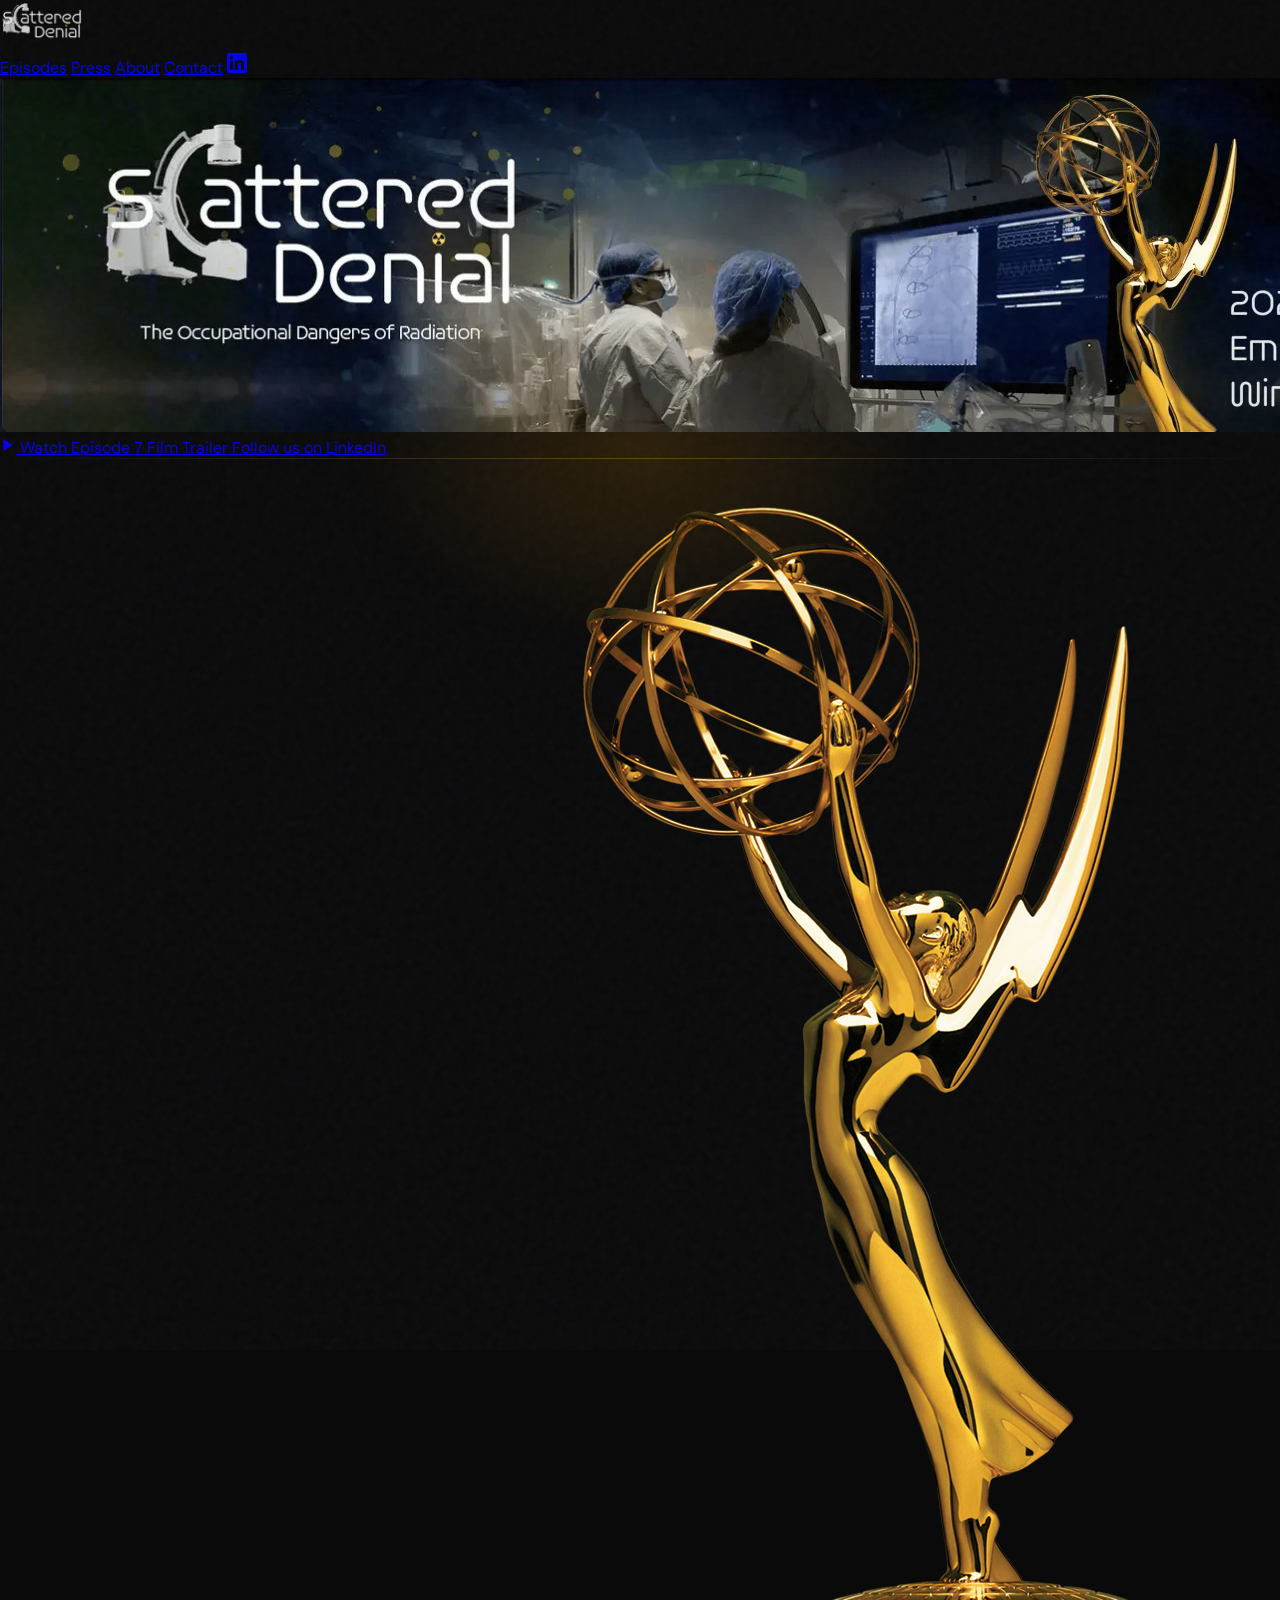
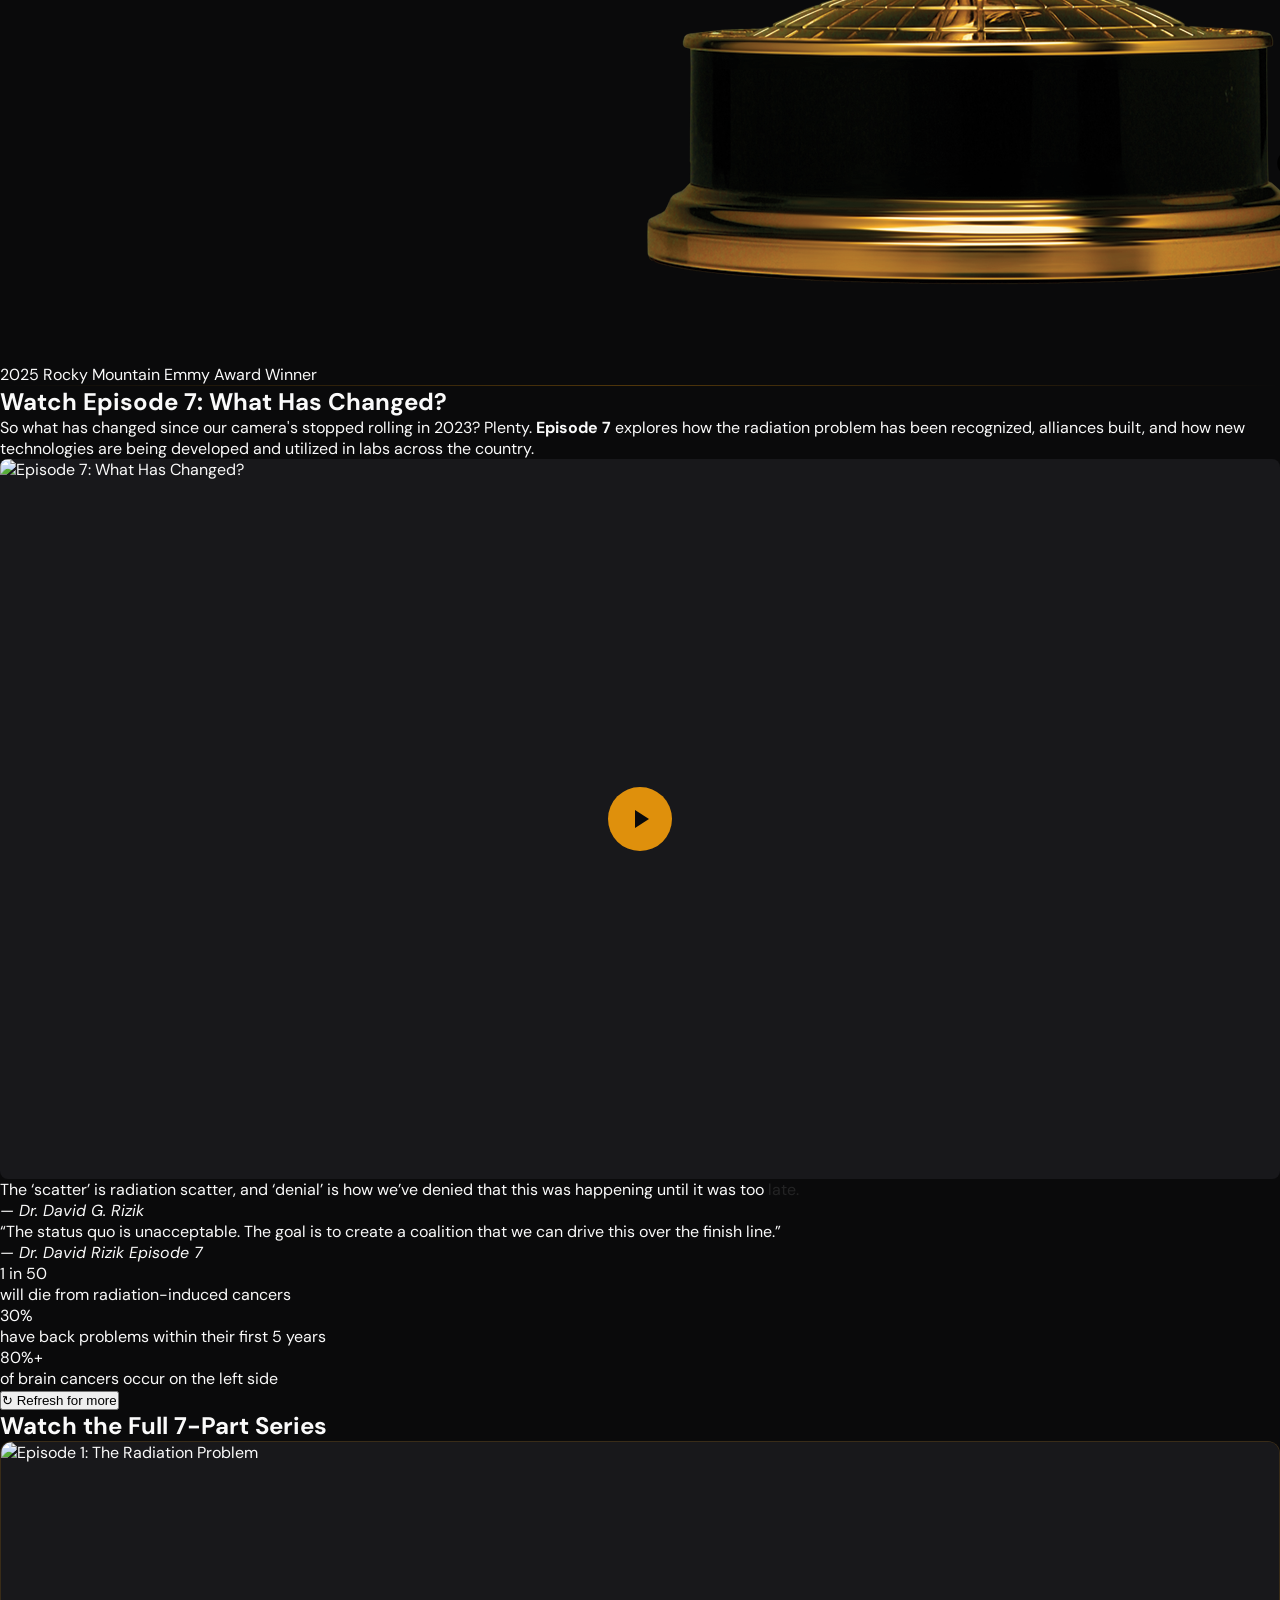
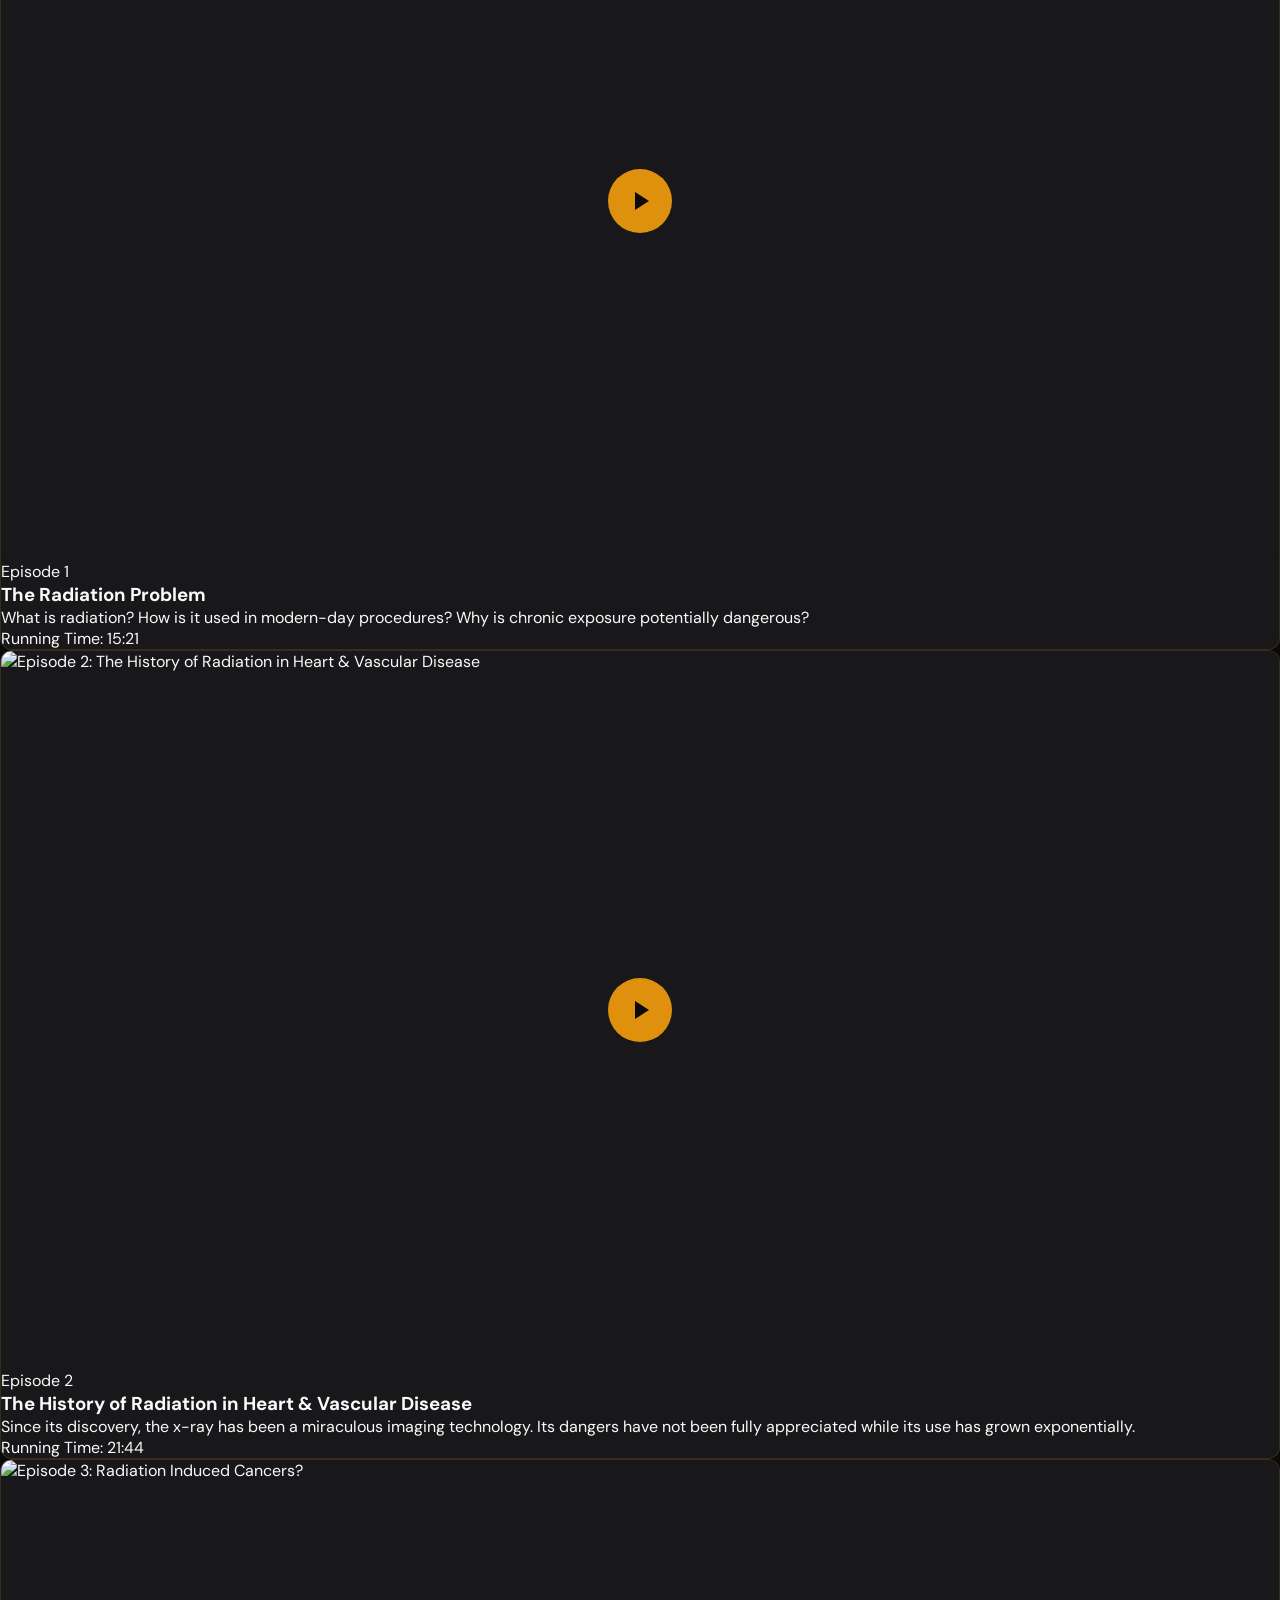
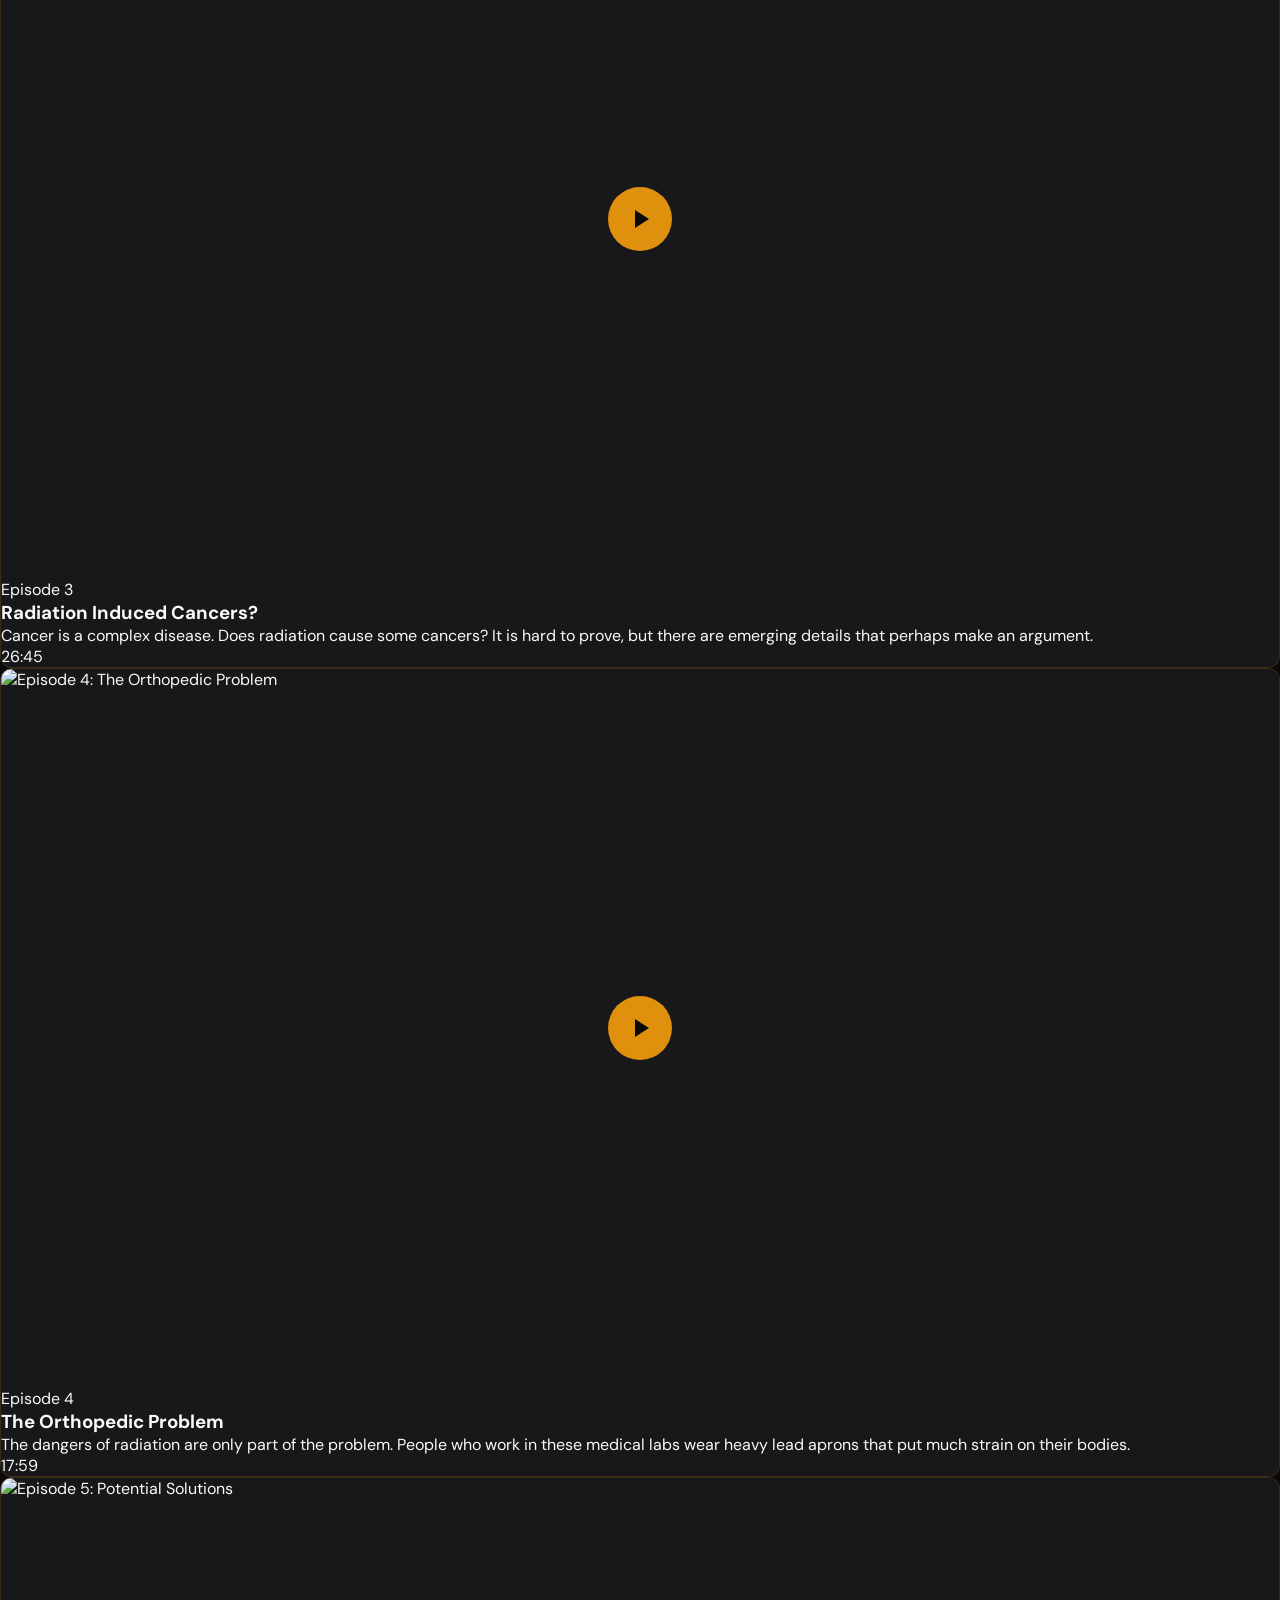
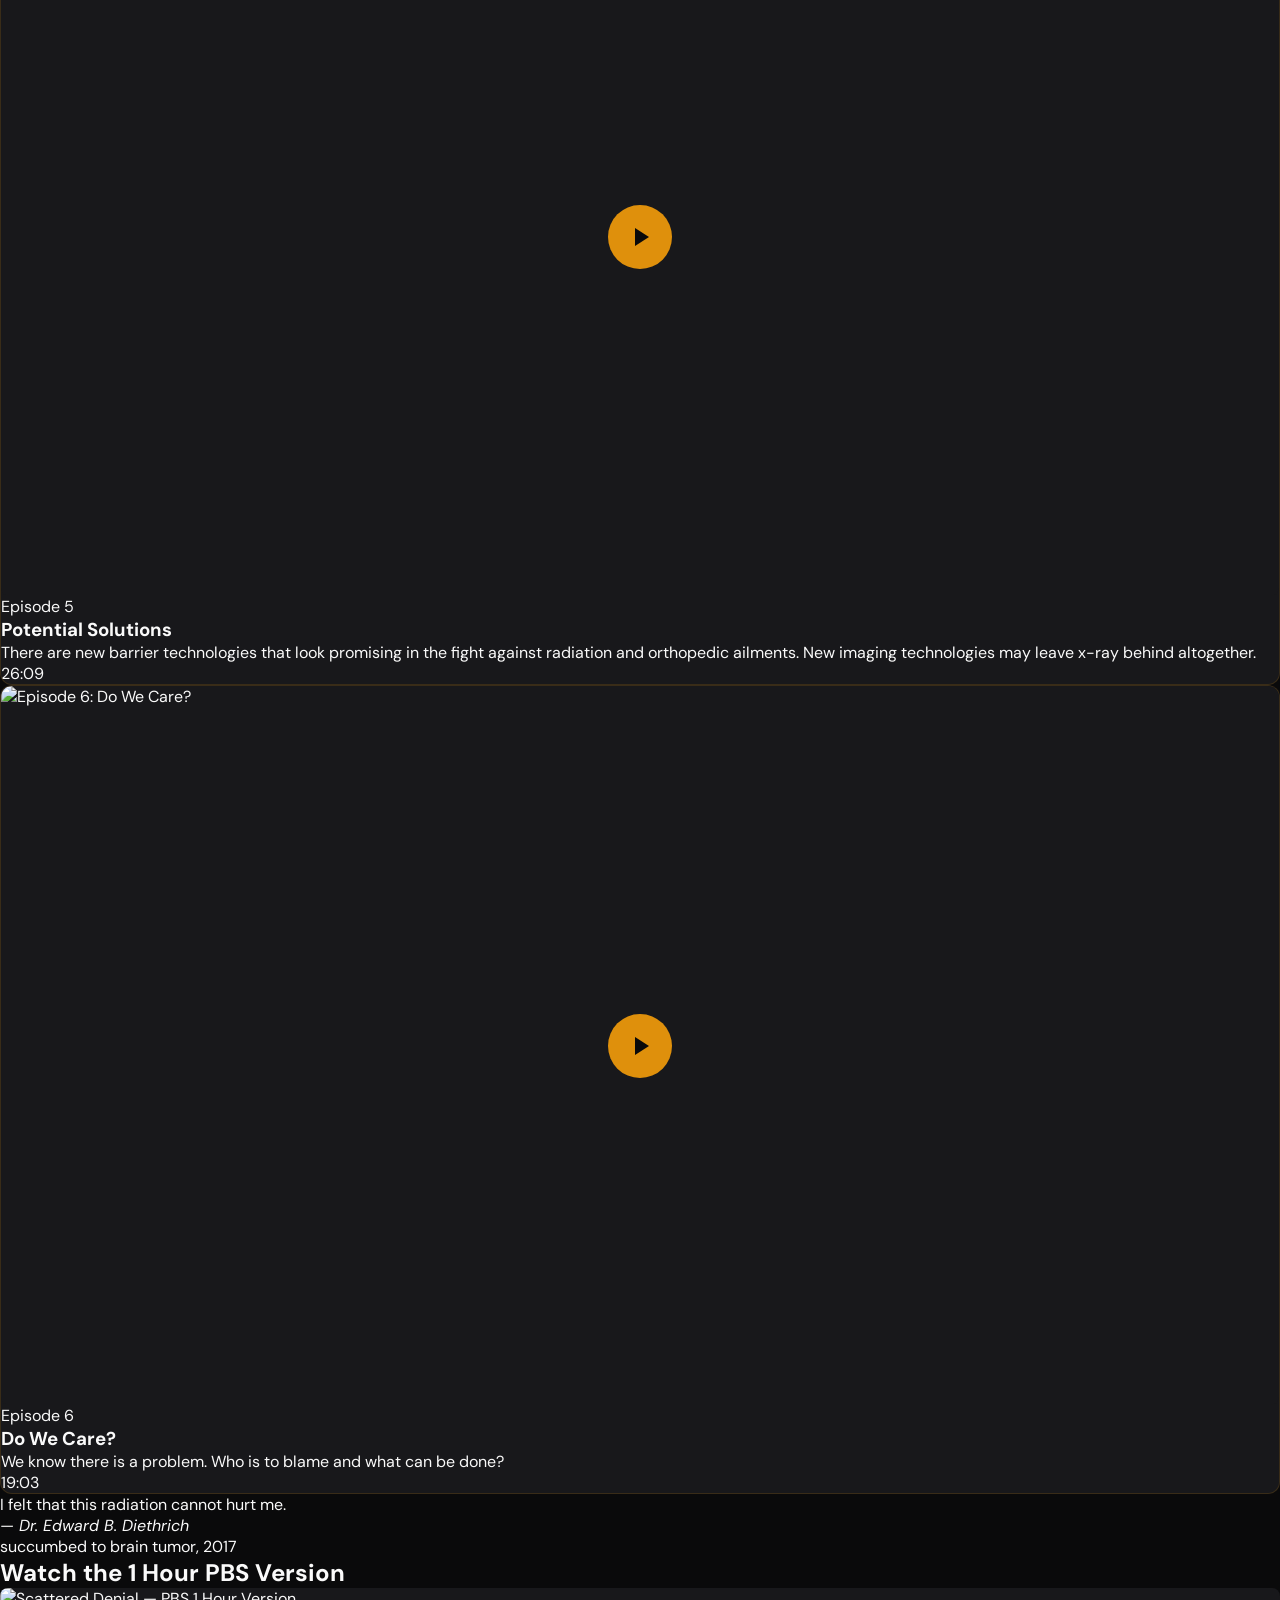
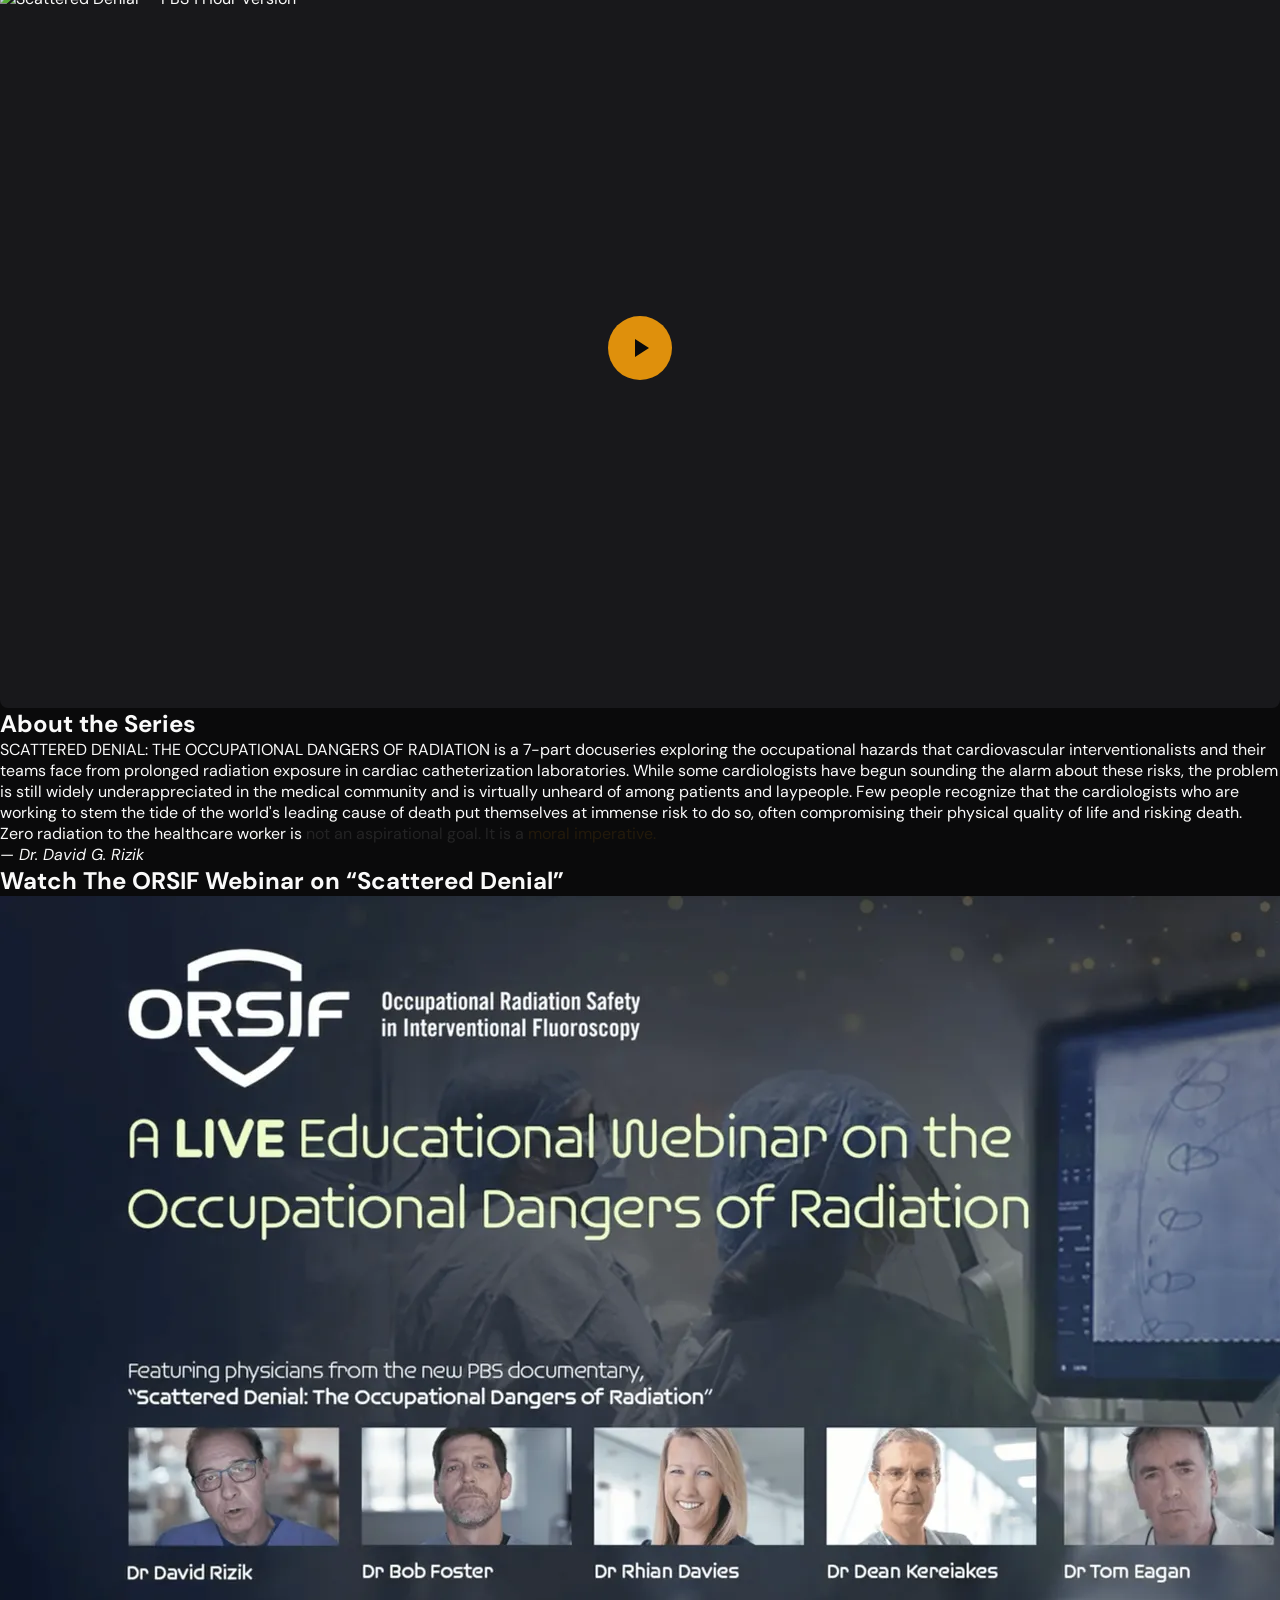
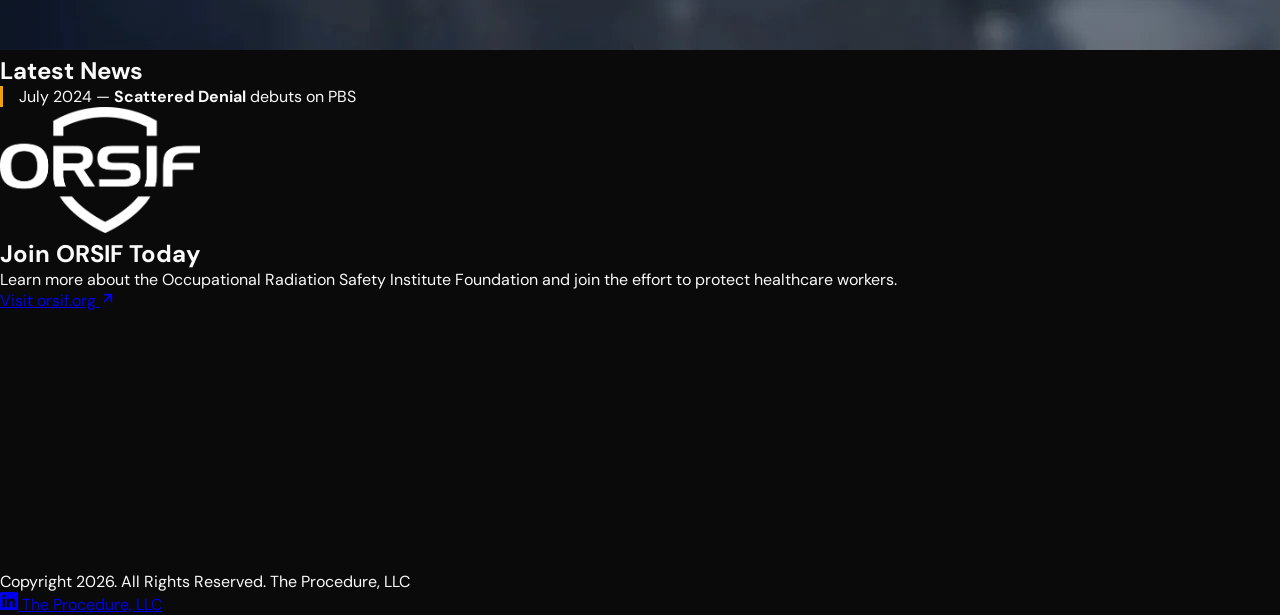
==== commit 5299a41d: "Move Episodes anchor to the full 7-part series grid Co-Authored-By: Claude Opus 4.6 <noreply@anthrop" ====
--- a/index.html
+++ b/index.html
@@ -303,7 +303,7 @@
 </section>
 
 <!-- Episode 7 Feature -->
-<section id="episodes" class="py-12 md:py-16 fade-up">
+<section class="py-12 md:py-16 fade-up">
     <div class="max-w-5xl mx-auto px-4 sm:px-6 lg:px-8">
         <h2 class="font-display font-700 text-2xl md:text-4xl mb-4">Watch Episode 7: What Has Changed?</h2>
         <p class="font-body text-txt-secondary max-w-3xl mb-6 leading-relaxed">
@@ -338,7 +338,7 @@
 </section>
 
 <!-- Episode Grid (1–6) -->
-<section class="py-12 md:py-16 fade-up">
+<section id="episodes" class="py-12 md:py-16 fade-up">
     <div class="max-w-7xl mx-auto px-4 sm:px-6 lg:px-8">
         <h2 class="font-display font-700 text-2xl md:text-4xl mb-8 text-center">Watch the Full 7-Part Series</h2>
 
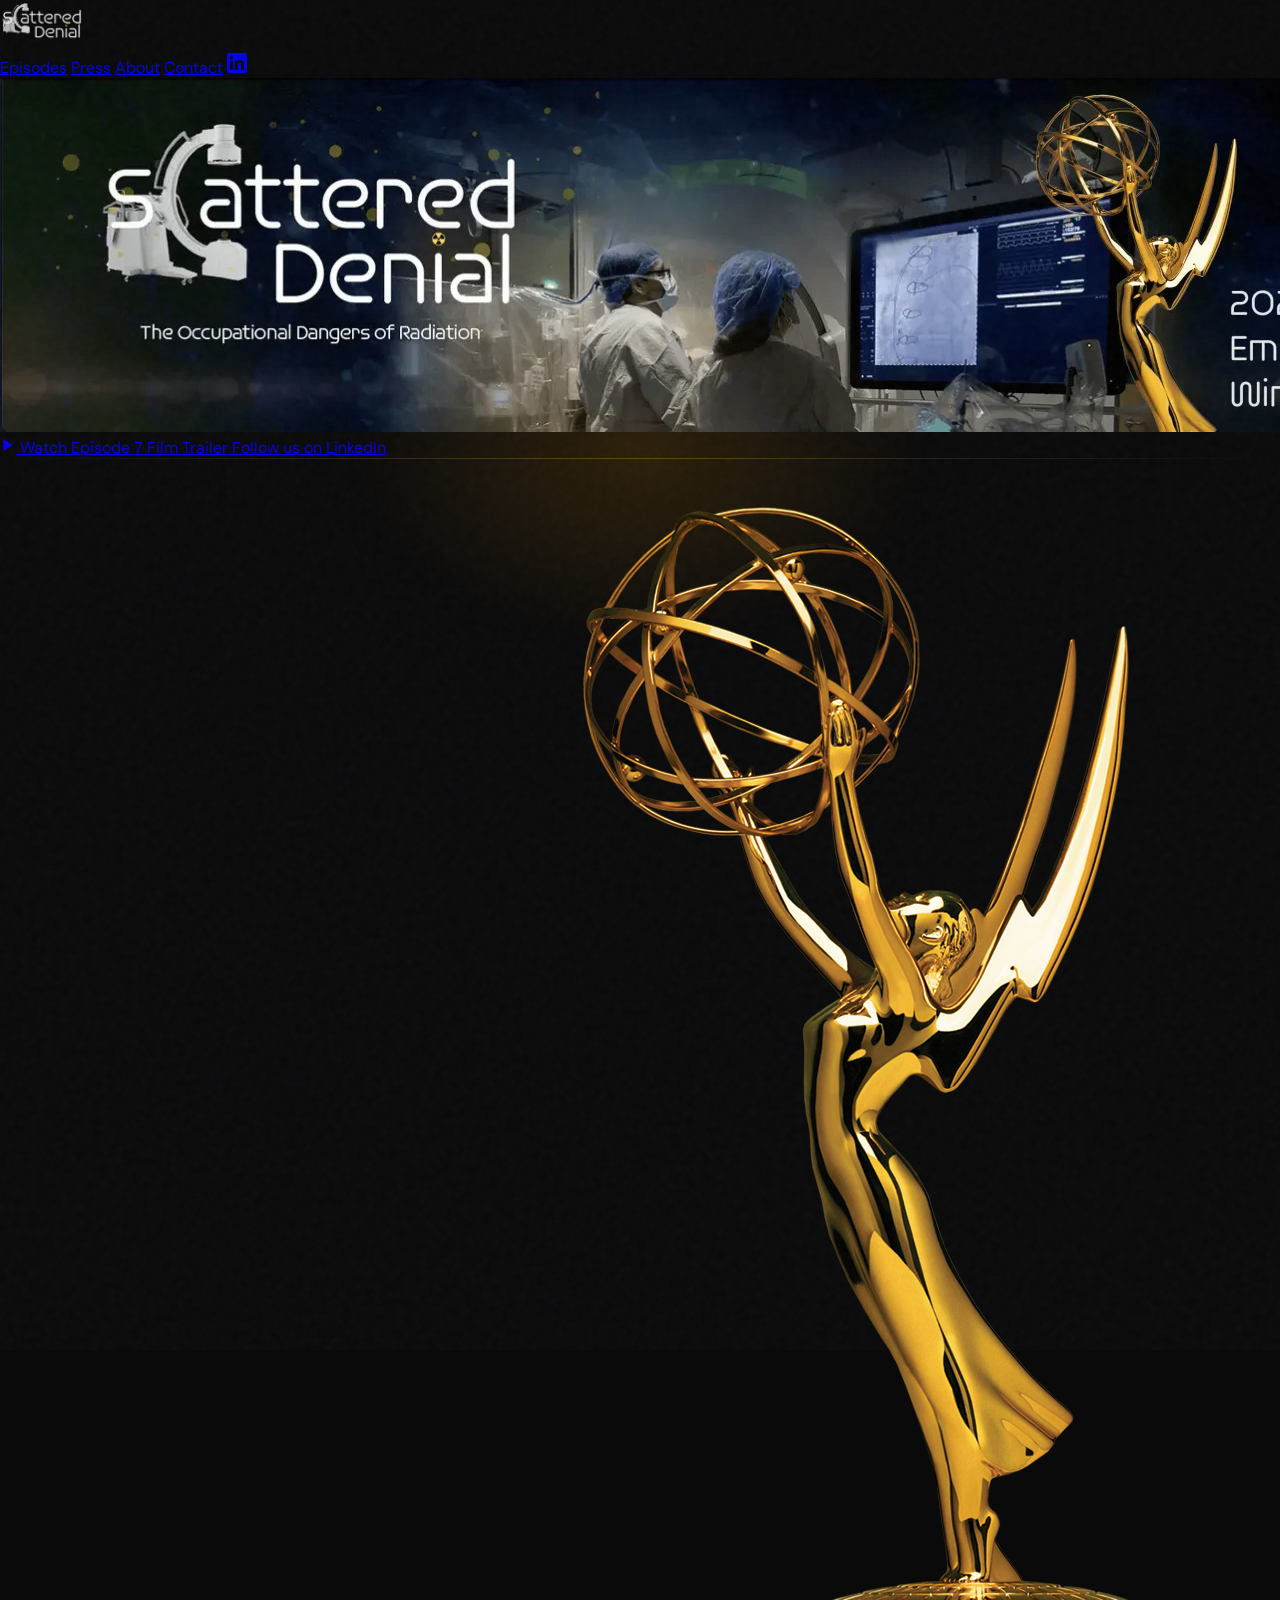
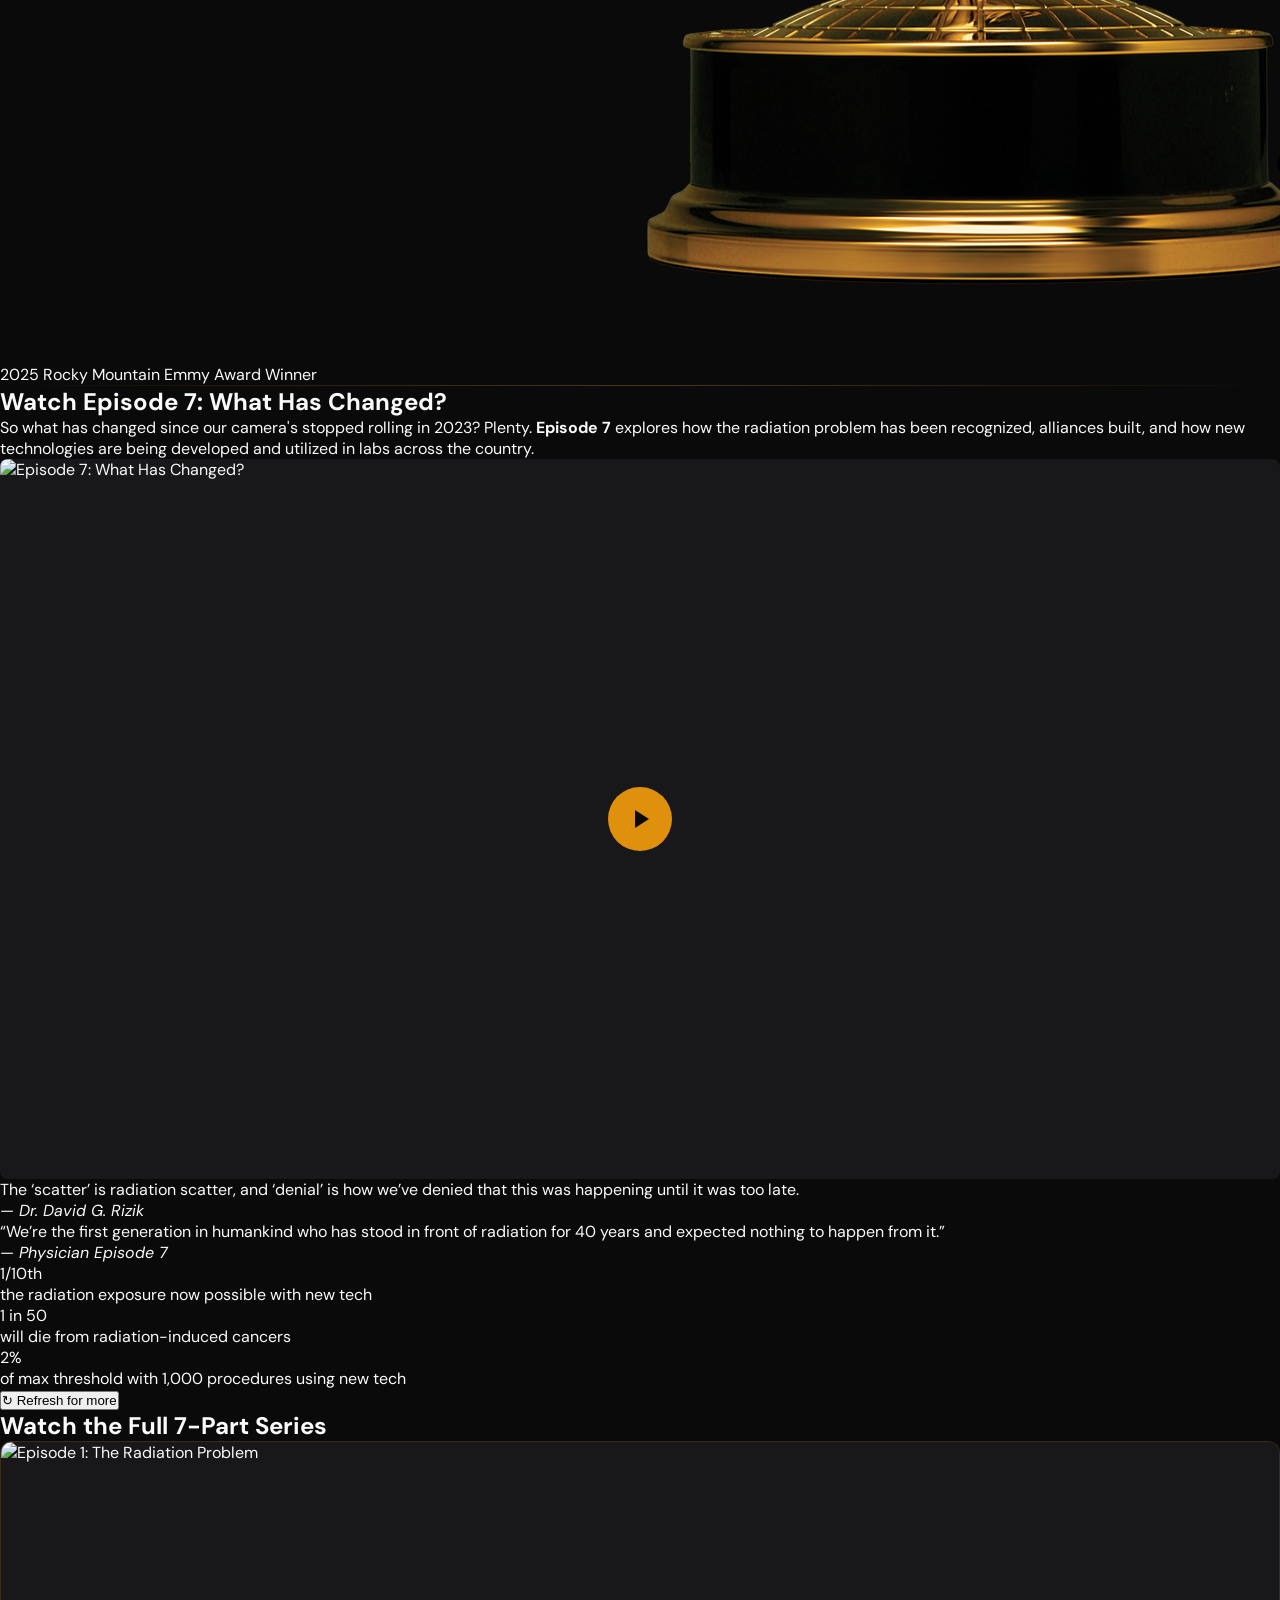
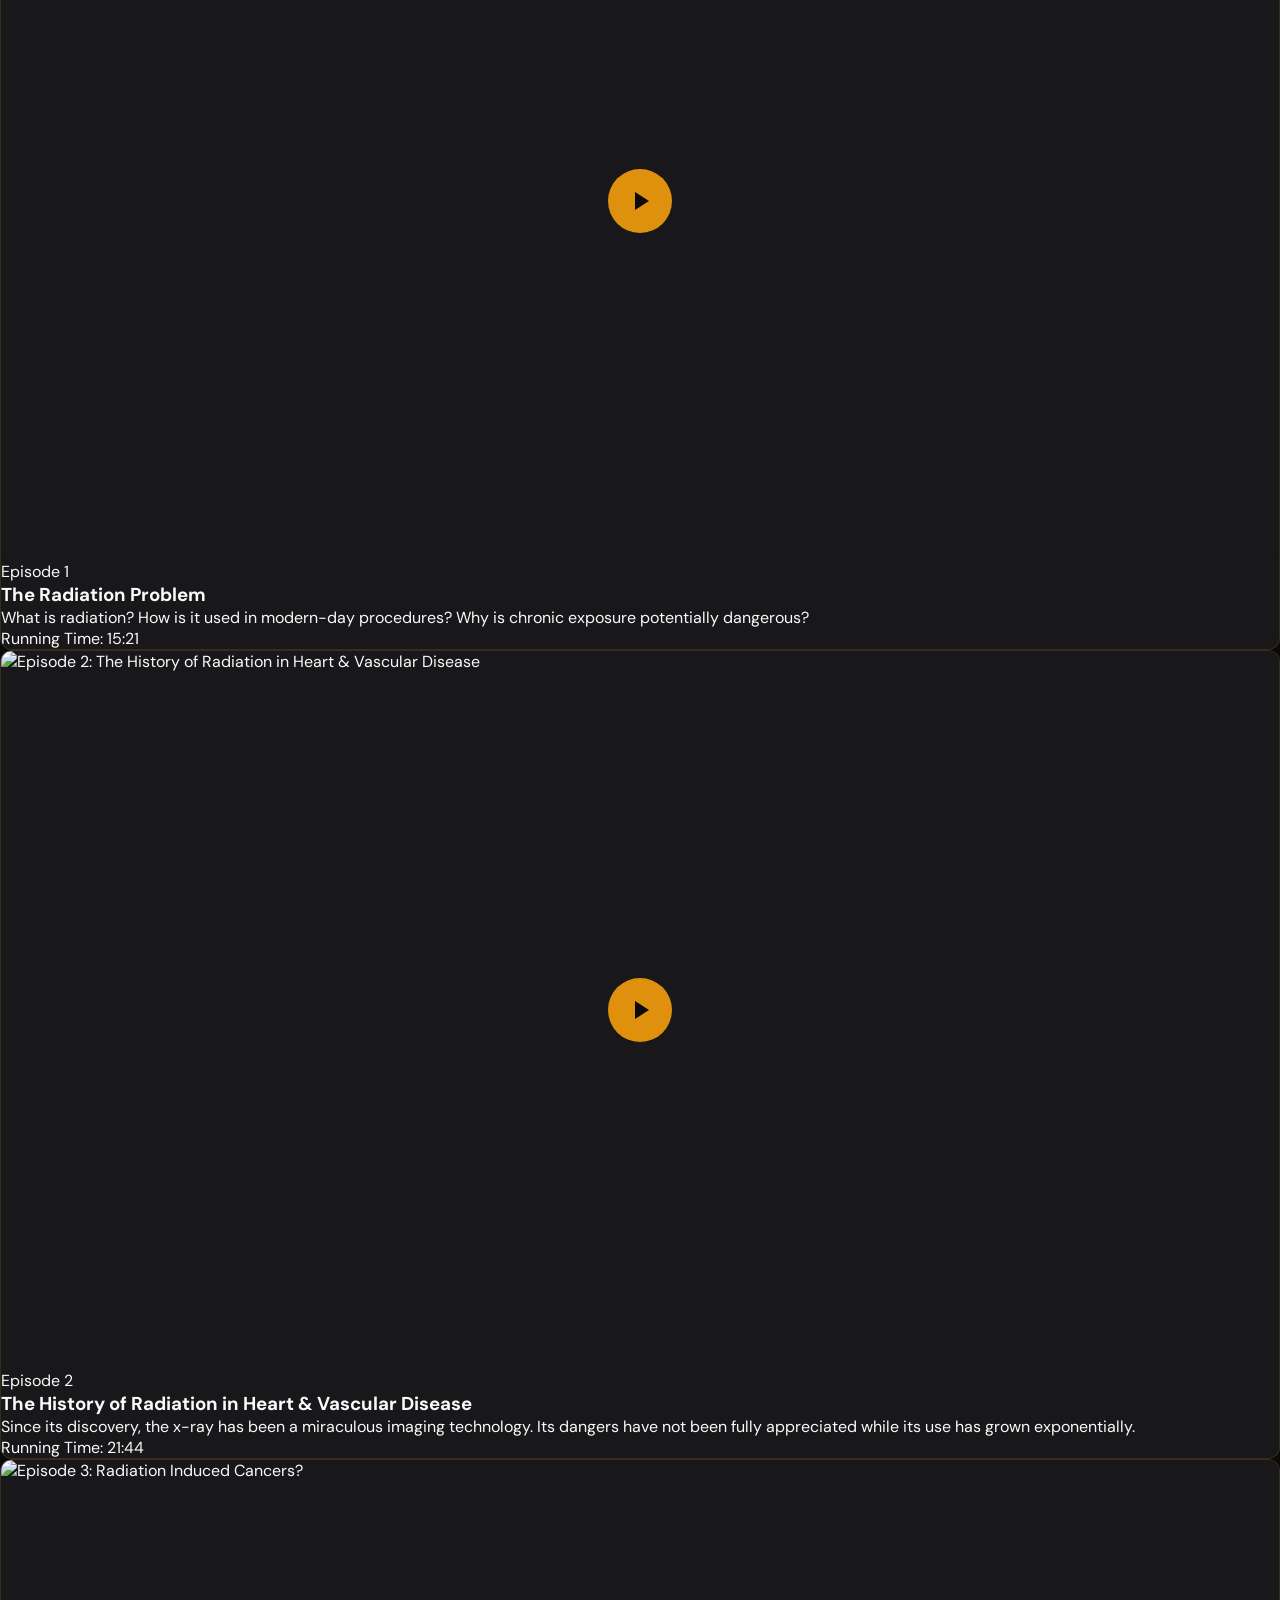
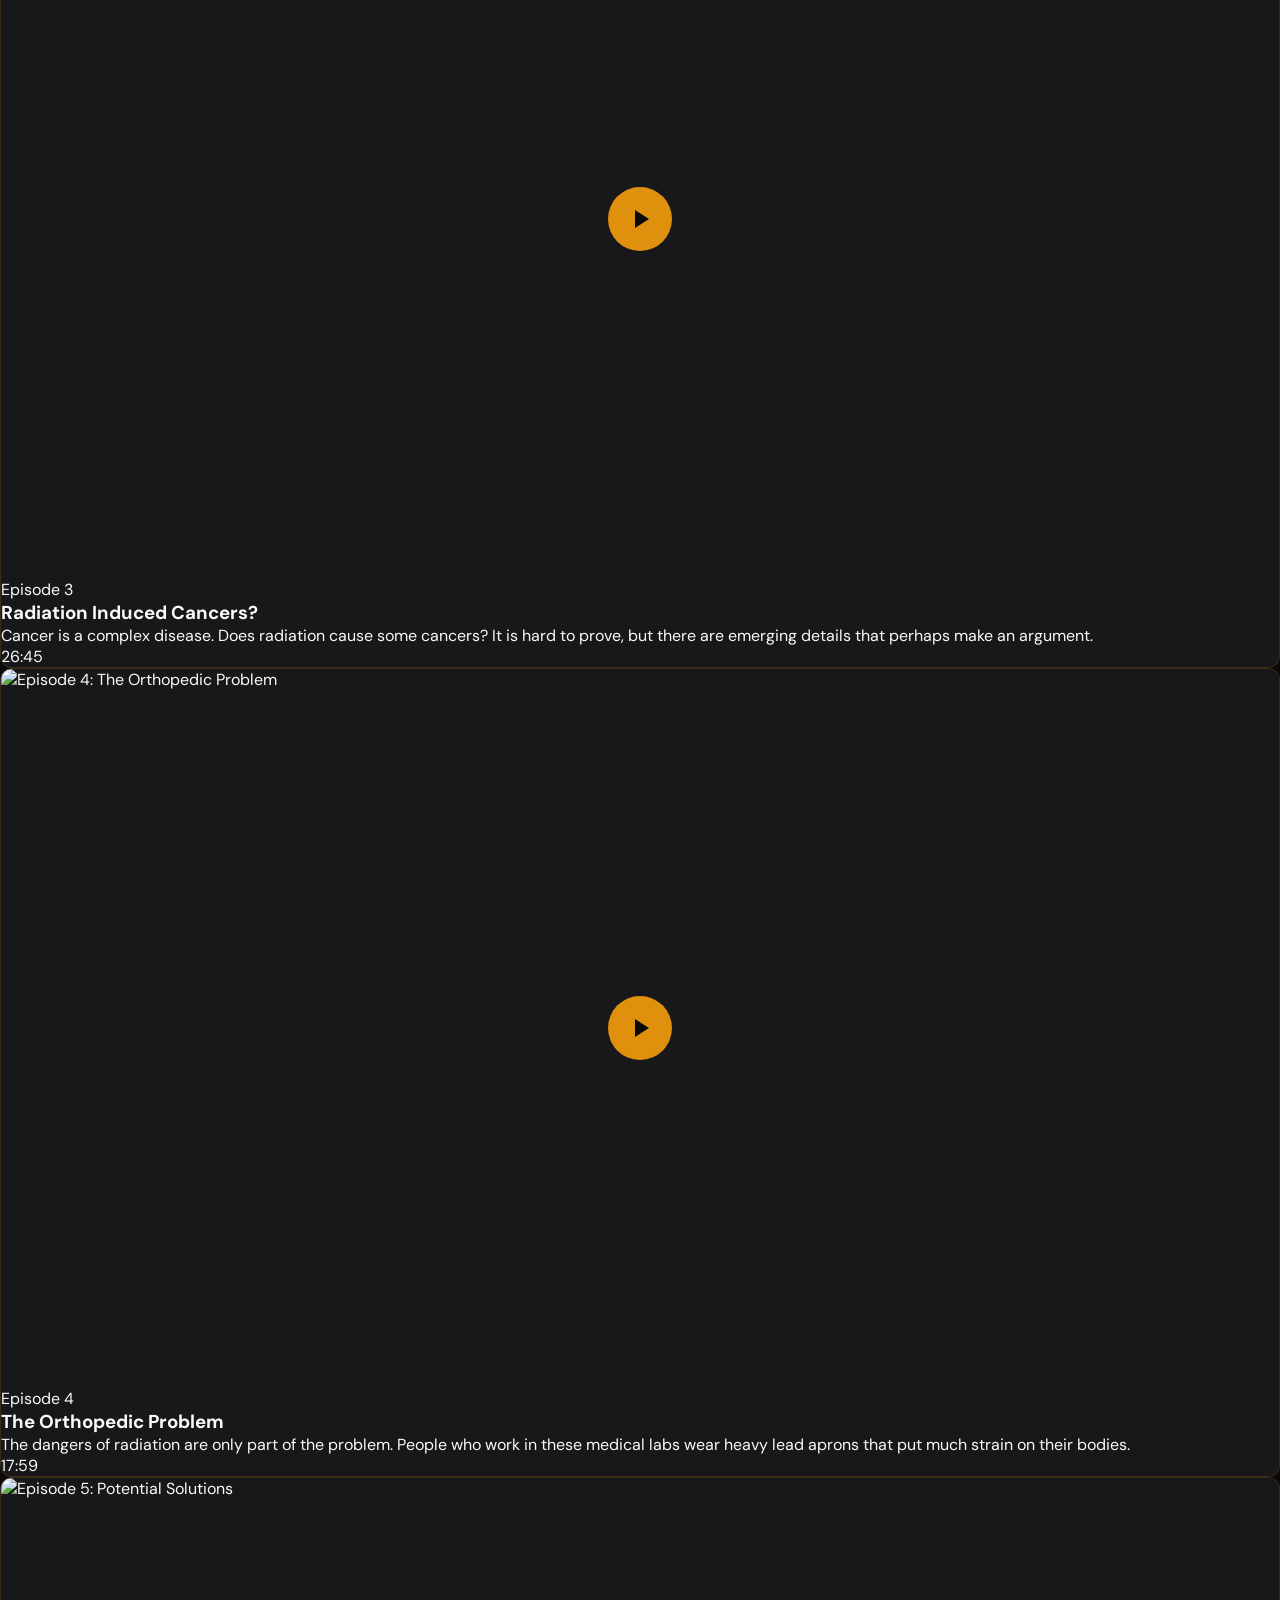
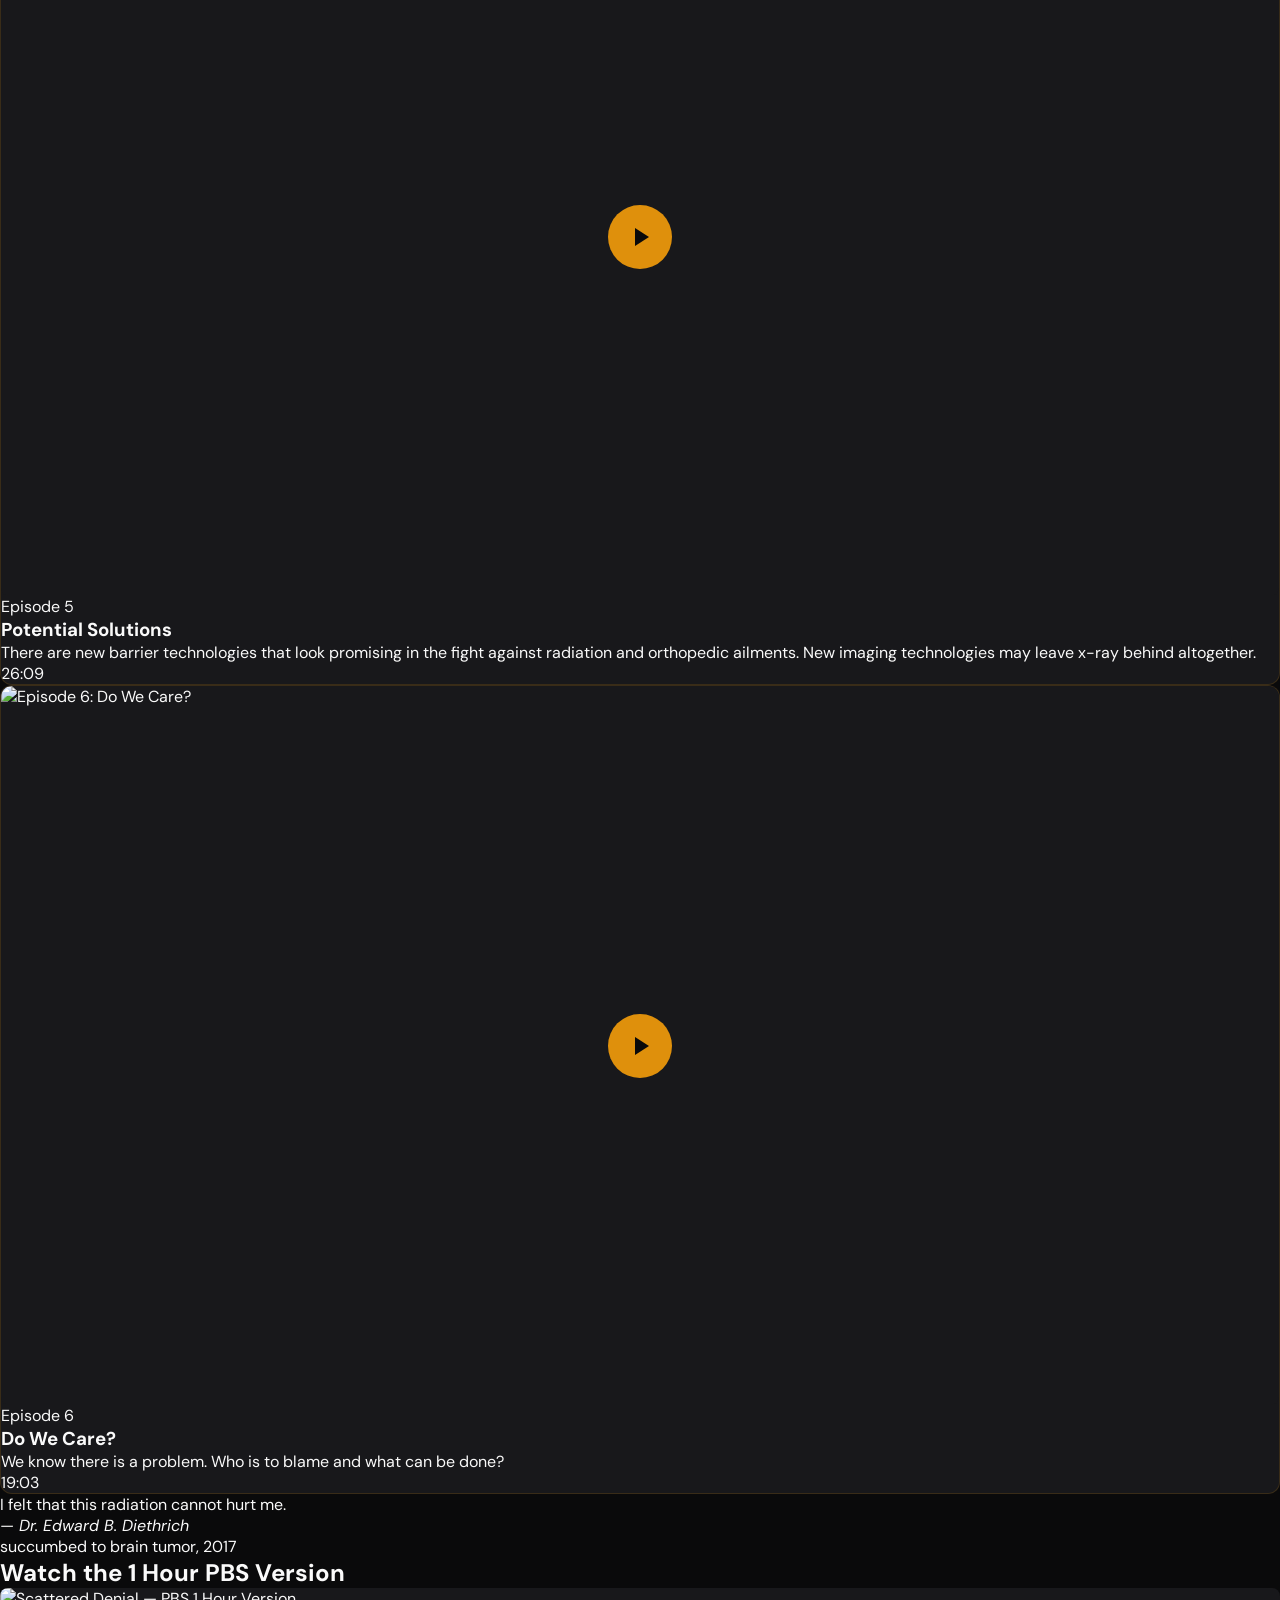
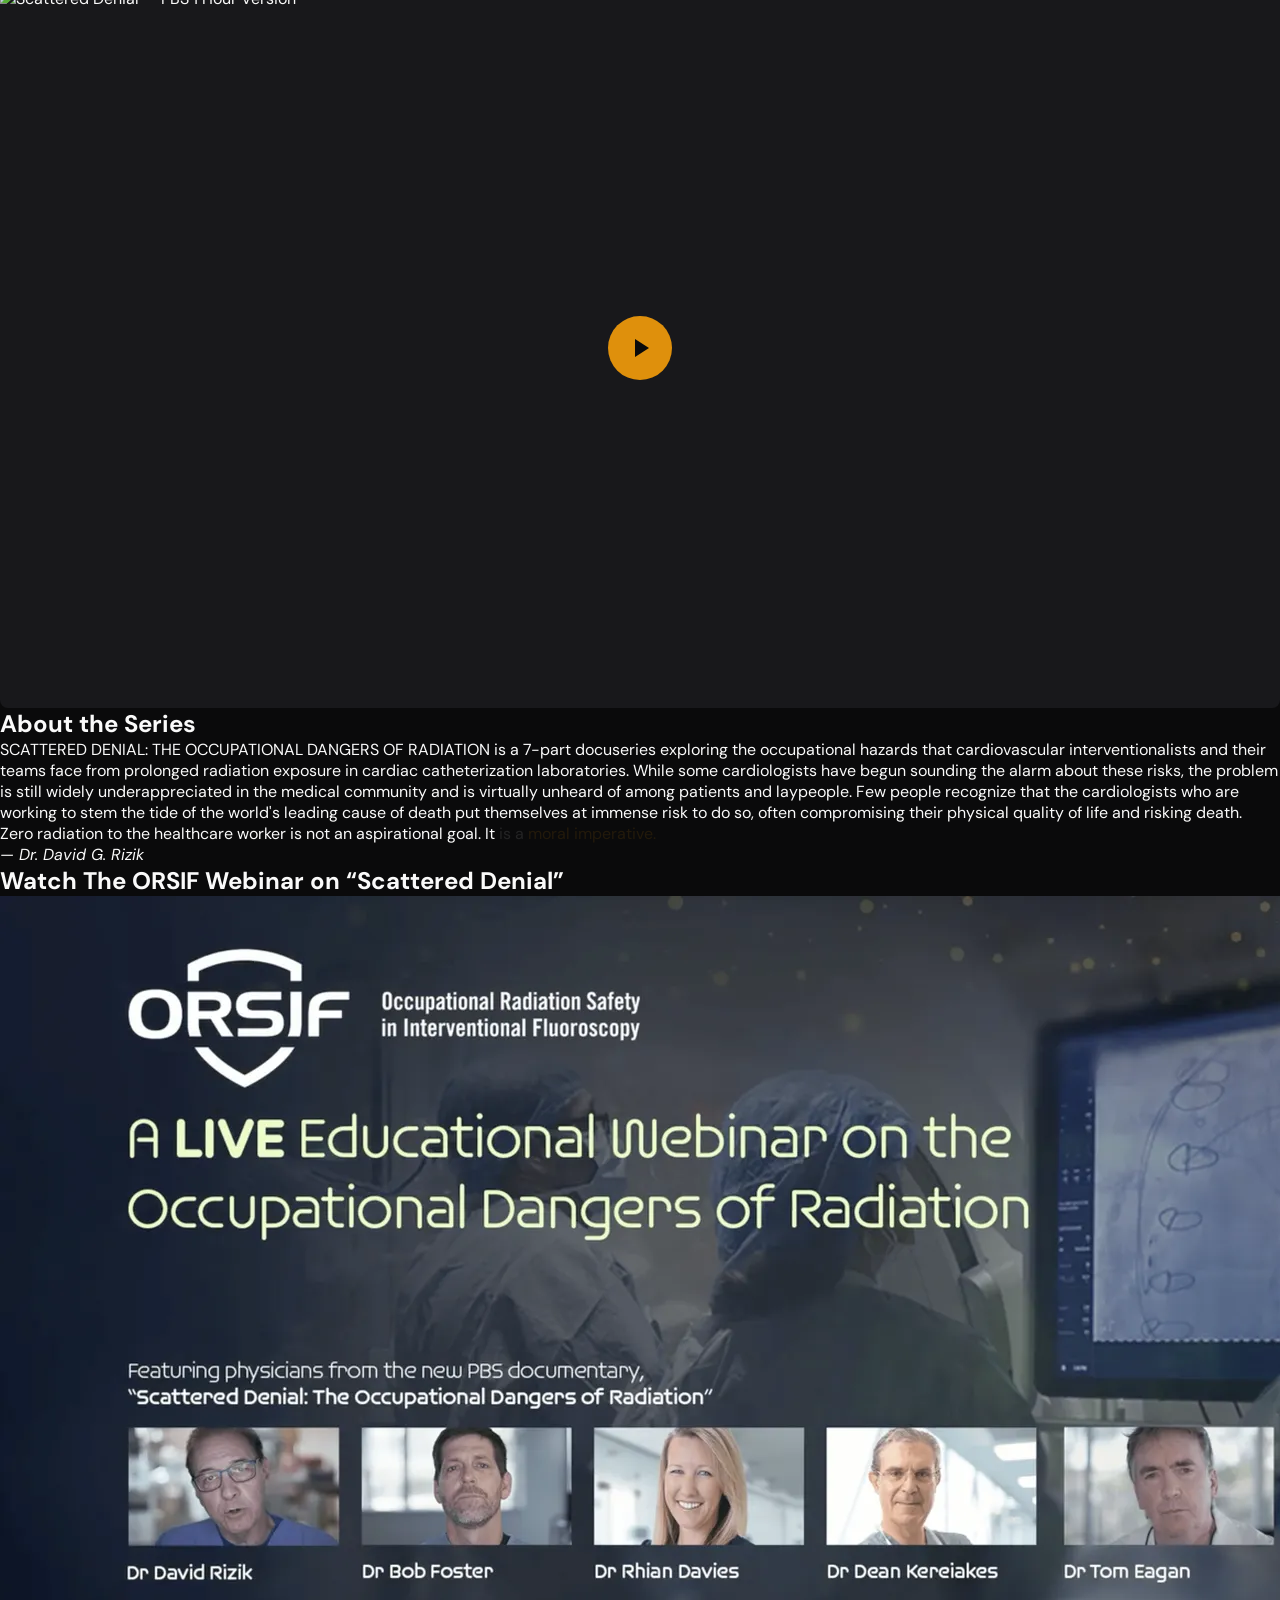
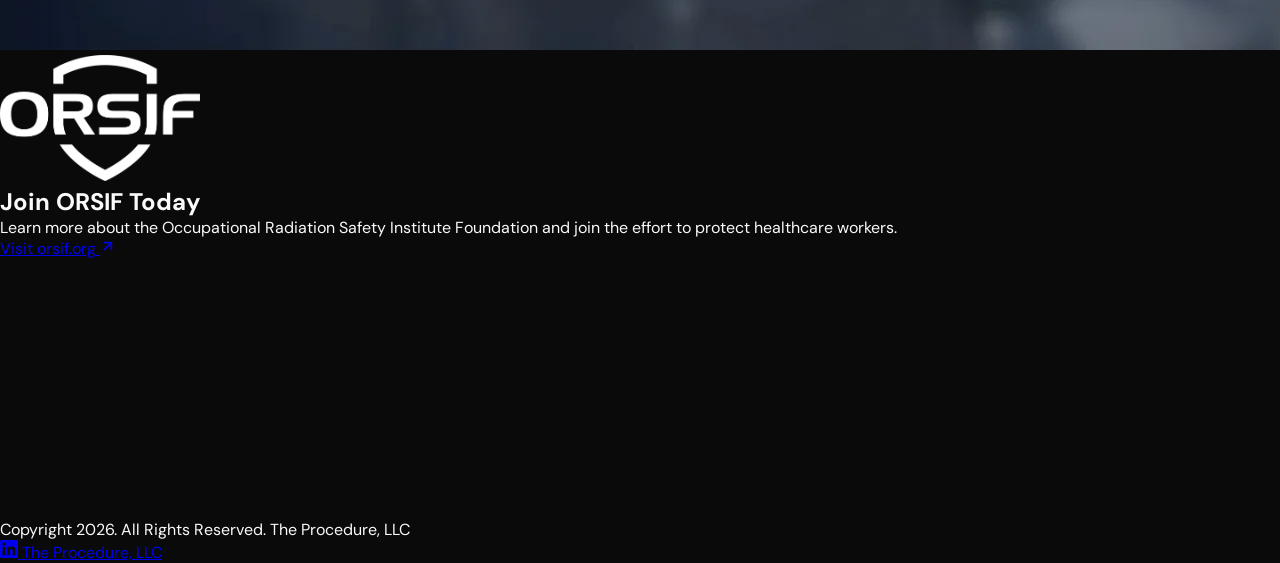
==== commit 11dd1016: "Remove Latest News section, center ORSIF card full-width Co-Authored-By: Claude Opus 4.6 <noreply@an" ====
--- a/index.html
+++ b/index.html
@@ -502,30 +502,18 @@
     </div>
 </section>
 
-<!-- Latest News + Join ORSIF -->
+<!-- Join ORSIF -->
 <section class="py-12 md:py-16 bg-bg-secondary fade-up">
-    <div class="max-w-6xl mx-auto px-4 sm:px-6 lg:px-8">
-        <div class="grid grid-cols-1 md:grid-cols-2 gap-8 items-center">
-            <!-- Latest News -->
-            <div>
-                <h2 class="font-display font-700 text-2xl md:text-4xl mb-6">Latest News</h2>
-                <div class="news-accent">
-                    <p class="font-body text-txt-secondary text-lg">
-                        July 2024 — <strong class="text-txt-primary">Scattered Denial</strong> debuts on PBS
-                    </p>
-                </div>
-            </div>
-            <!-- Join ORSIF -->
-            <div class="bg-bg-card border border-white/10 rounded-2xl p-8 md:p-10 text-center">
-                <img src="images/orsif-logo-white.png" alt="ORSIF — Occupational Radiation Safety in Interventional Fluoroscopy" class="mx-auto mb-6" style="max-width: 200px;" loading="lazy">
-                <h2 class="font-display font-700 text-2xl md:text-3xl mb-4">Join ORSIF Today</h2>
-                <p class="font-body text-txt-secondary mb-6 max-w-xl mx-auto">Learn more about the Occupational Radiation Safety Institute Foundation and join the effort to protect healthcare workers.</p>
-                <a href="https://www.orsif.org" target="_blank" rel="noopener noreferrer"
-                   class="inline-flex items-center gap-2 px-8 py-3 bg-accent hover:bg-accent-hover text-bg-primary font-display font-700 text-sm rounded-full transition-colors">
-                    Visit orsif.org
-                    <svg width="16" height="16" viewBox="0 0 24 24" fill="none" stroke="currentColor" stroke-width="2.5" stroke-linecap="round" stroke-linejoin="round"><path d="M7 17L17 7"/><path d="M7 7h10v10"/></svg>
-                </a>
-            </div>
+    <div class="max-w-3xl mx-auto px-4 sm:px-6 lg:px-8">
+        <div class="bg-bg-card border border-white/10 rounded-2xl p-8 md:p-10 text-center">
+            <img src="images/orsif-logo-white.png" alt="ORSIF — Occupational Radiation Safety in Interventional Fluoroscopy" class="mx-auto mb-6" style="max-width: 200px;" loading="lazy">
+            <h2 class="font-display font-700 text-2xl md:text-3xl mb-4">Join ORSIF Today</h2>
+            <p class="font-body text-txt-secondary mb-6 max-w-xl mx-auto">Learn more about the Occupational Radiation Safety Institute Foundation and join the effort to protect healthcare workers.</p>
+            <a href="https://www.orsif.org" target="_blank" rel="noopener noreferrer"
+               class="inline-flex items-center gap-2 px-8 py-3 bg-accent hover:bg-accent-hover text-bg-primary font-display font-700 text-sm rounded-full transition-colors">
+                Visit orsif.org
+                <svg width="16" height="16" viewBox="0 0 24 24" fill="none" stroke="currentColor" stroke-width="2.5" stroke-linecap="round" stroke-linejoin="round"><path d="M7 17L17 7"/><path d="M7 7h10v10"/></svg>
+            </a>
         </div>
     </div>
 </section>
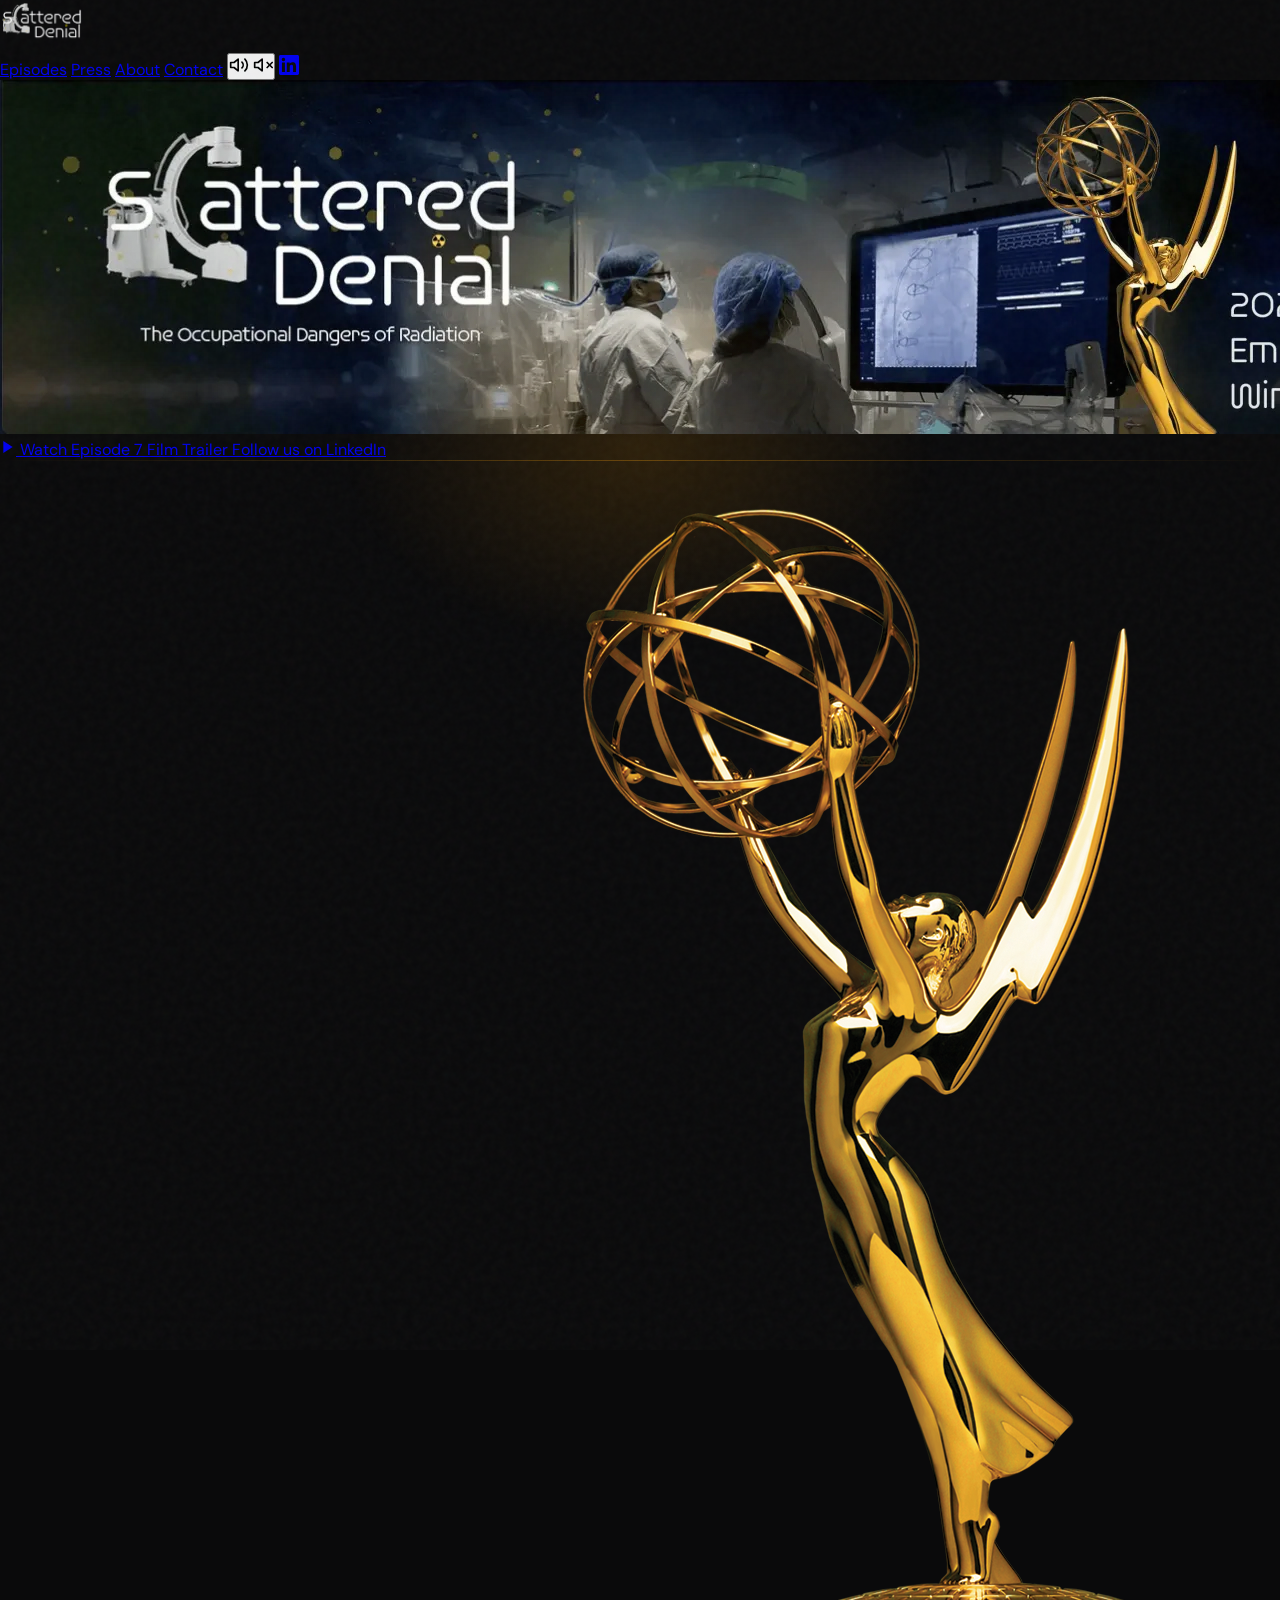
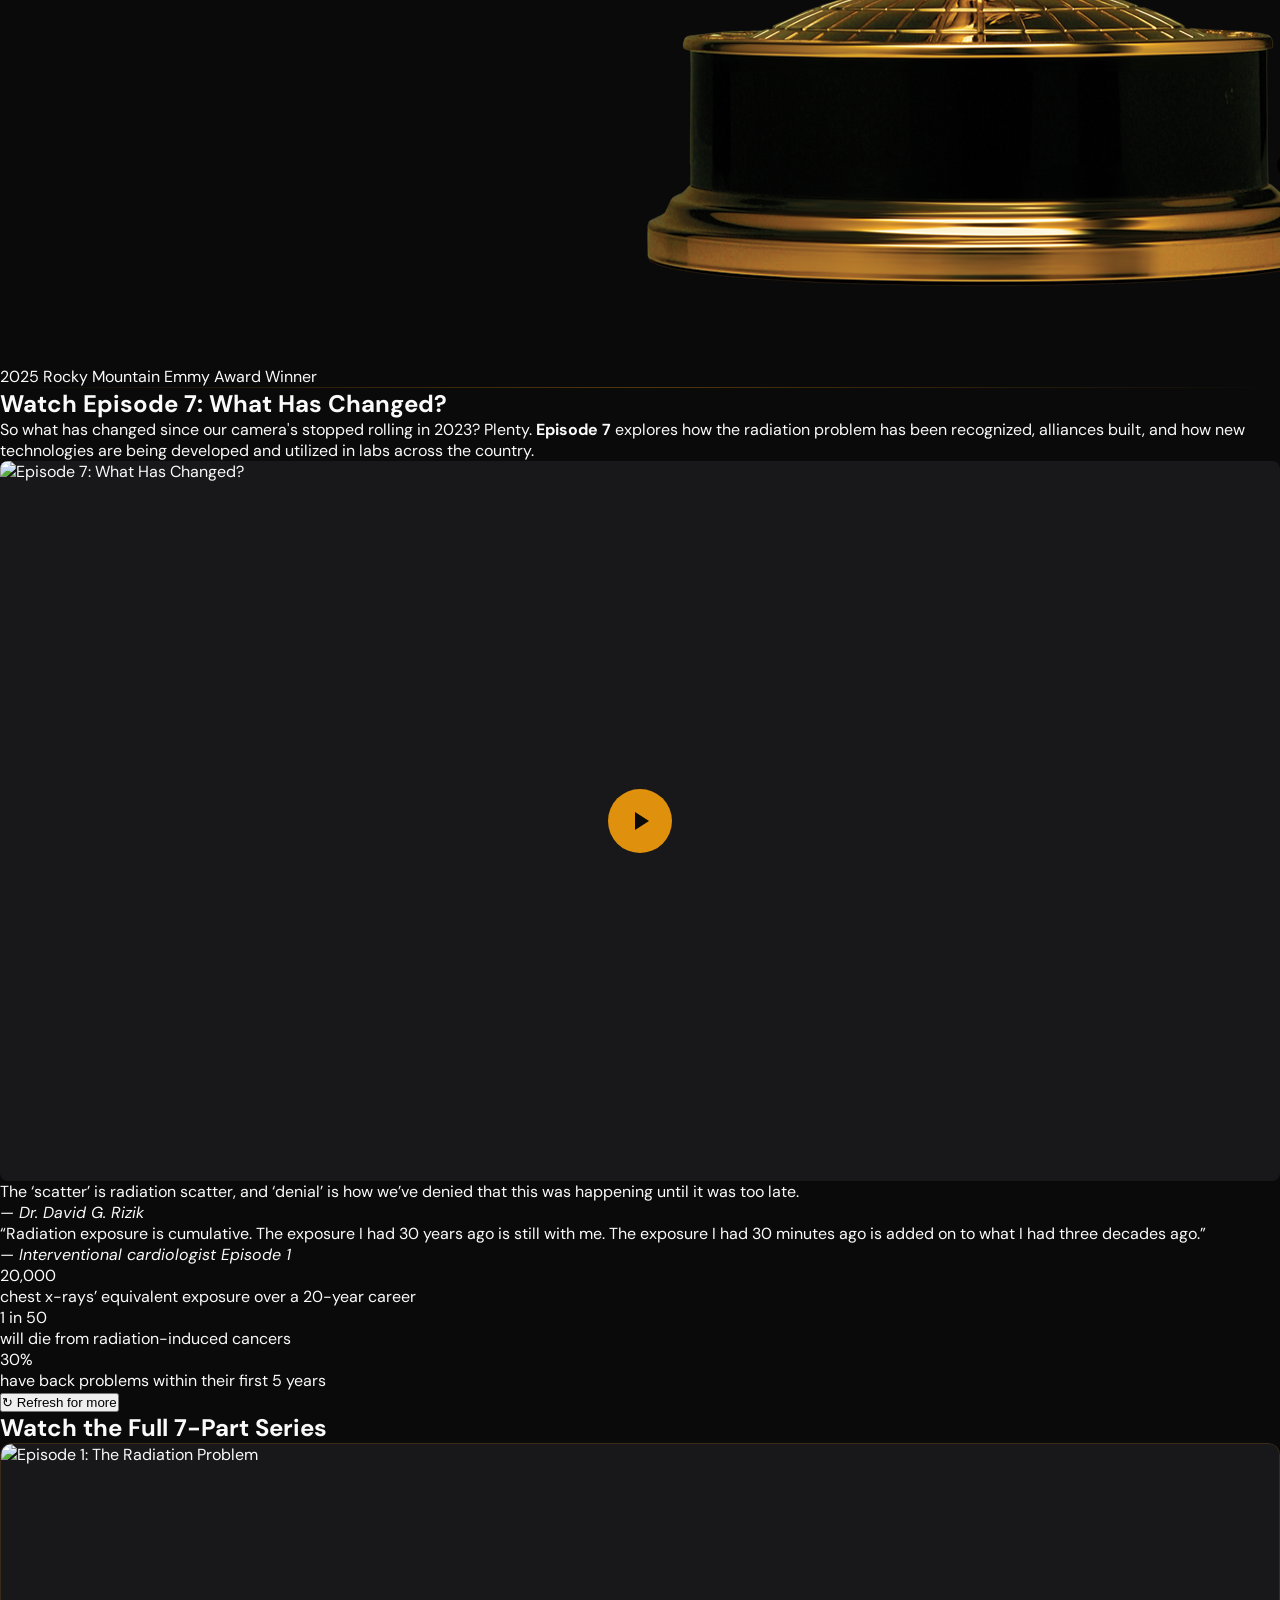
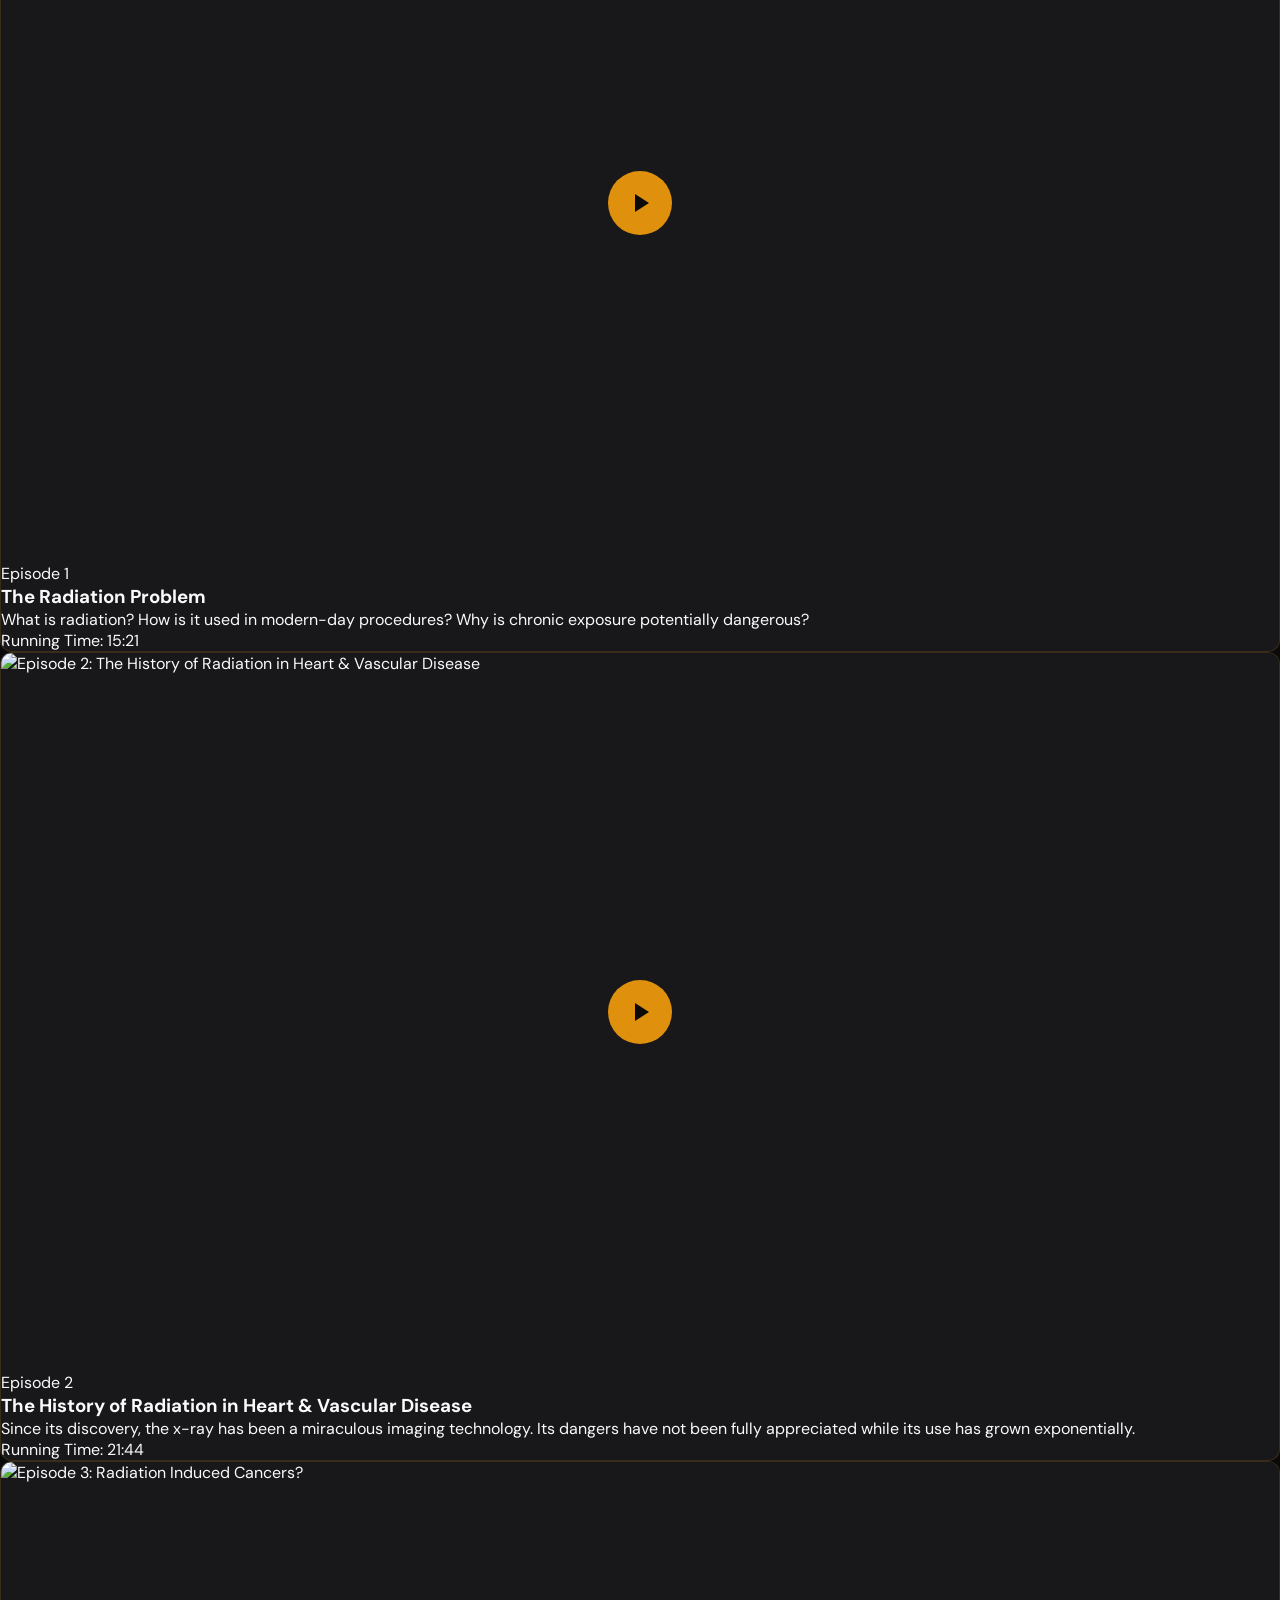
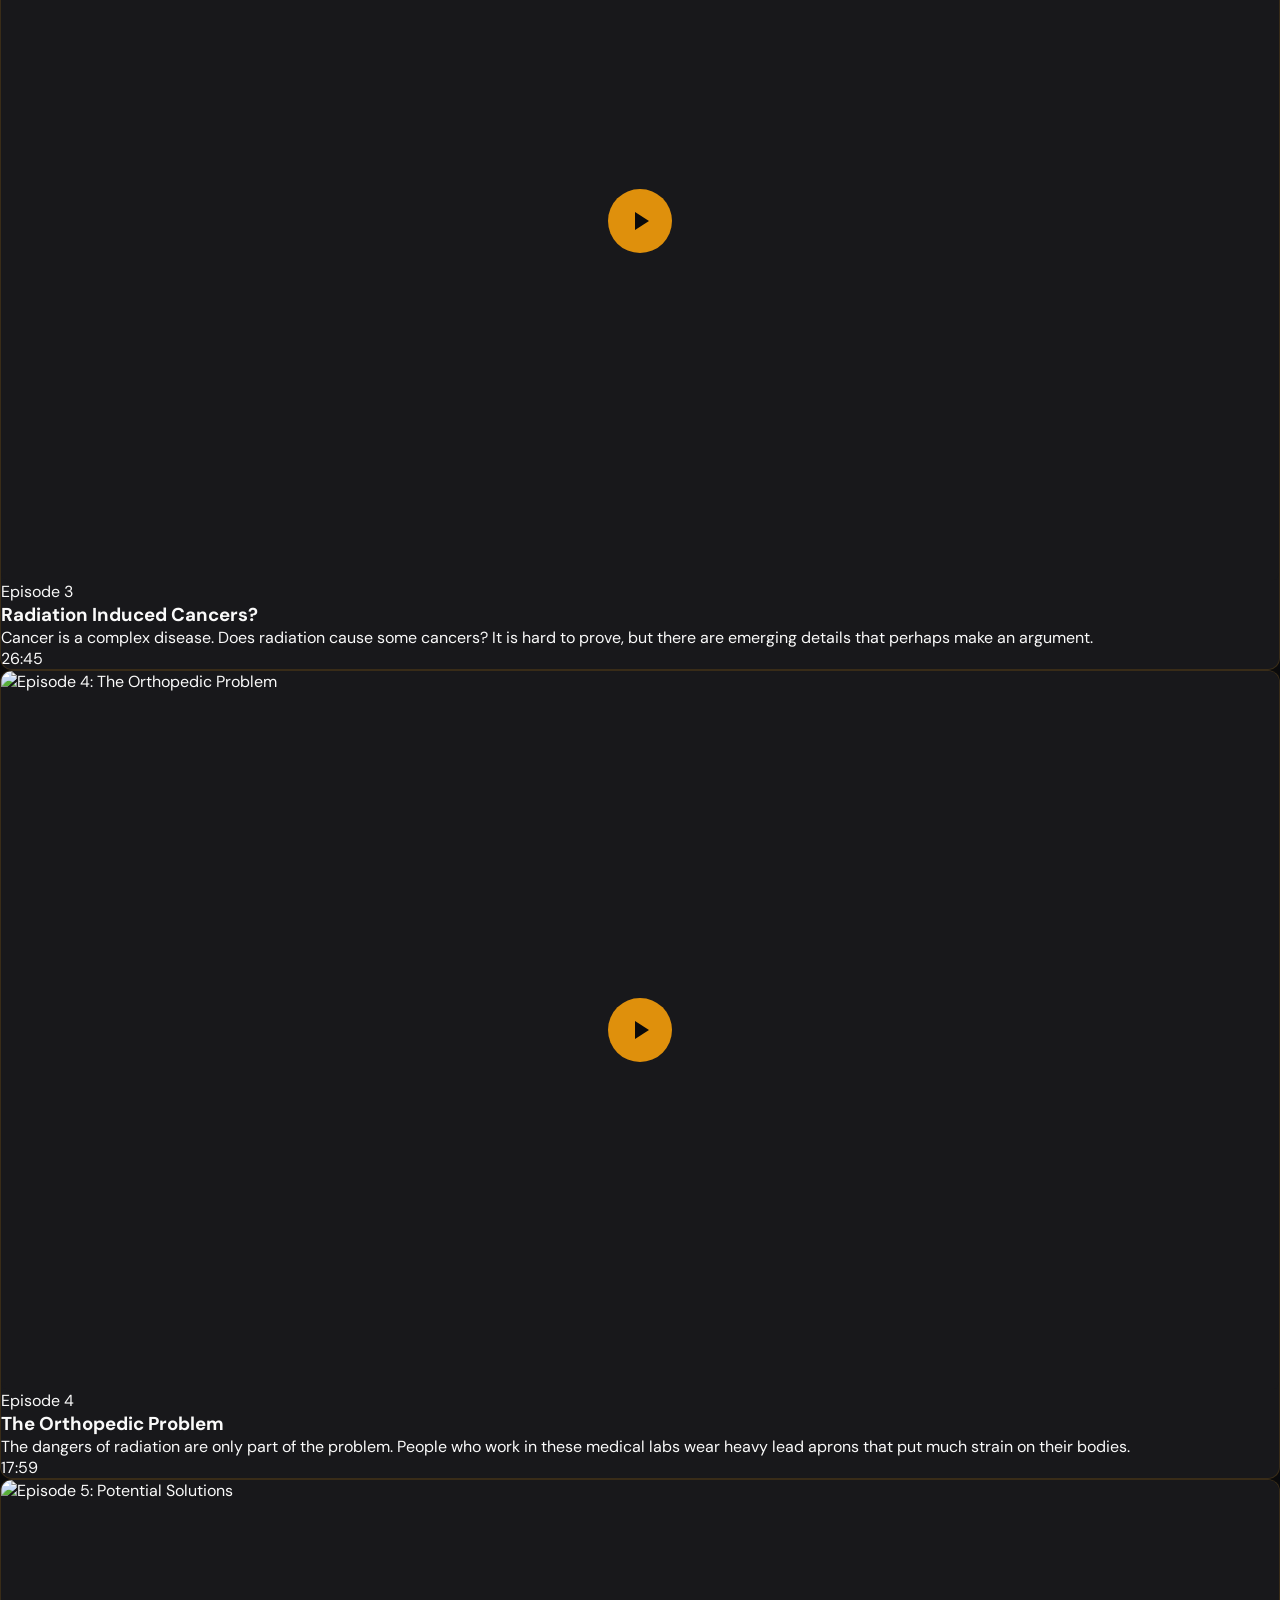
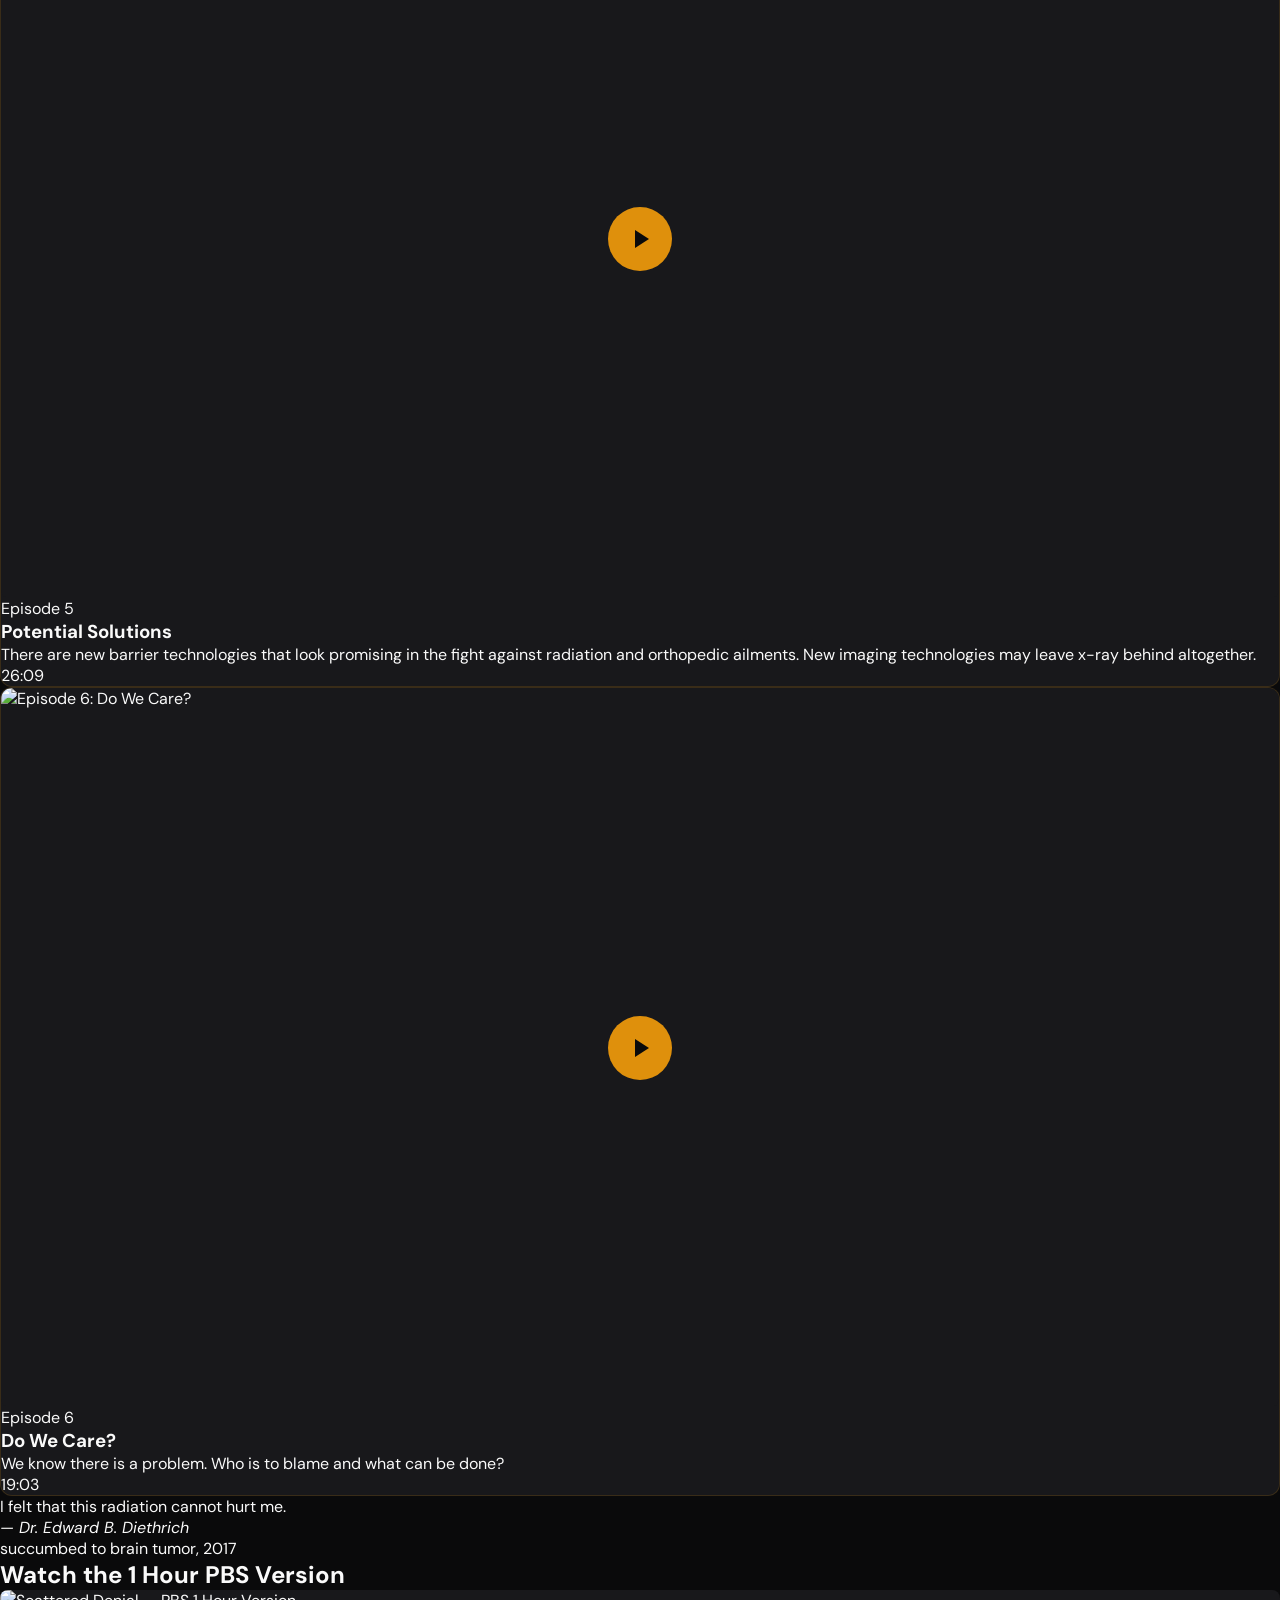
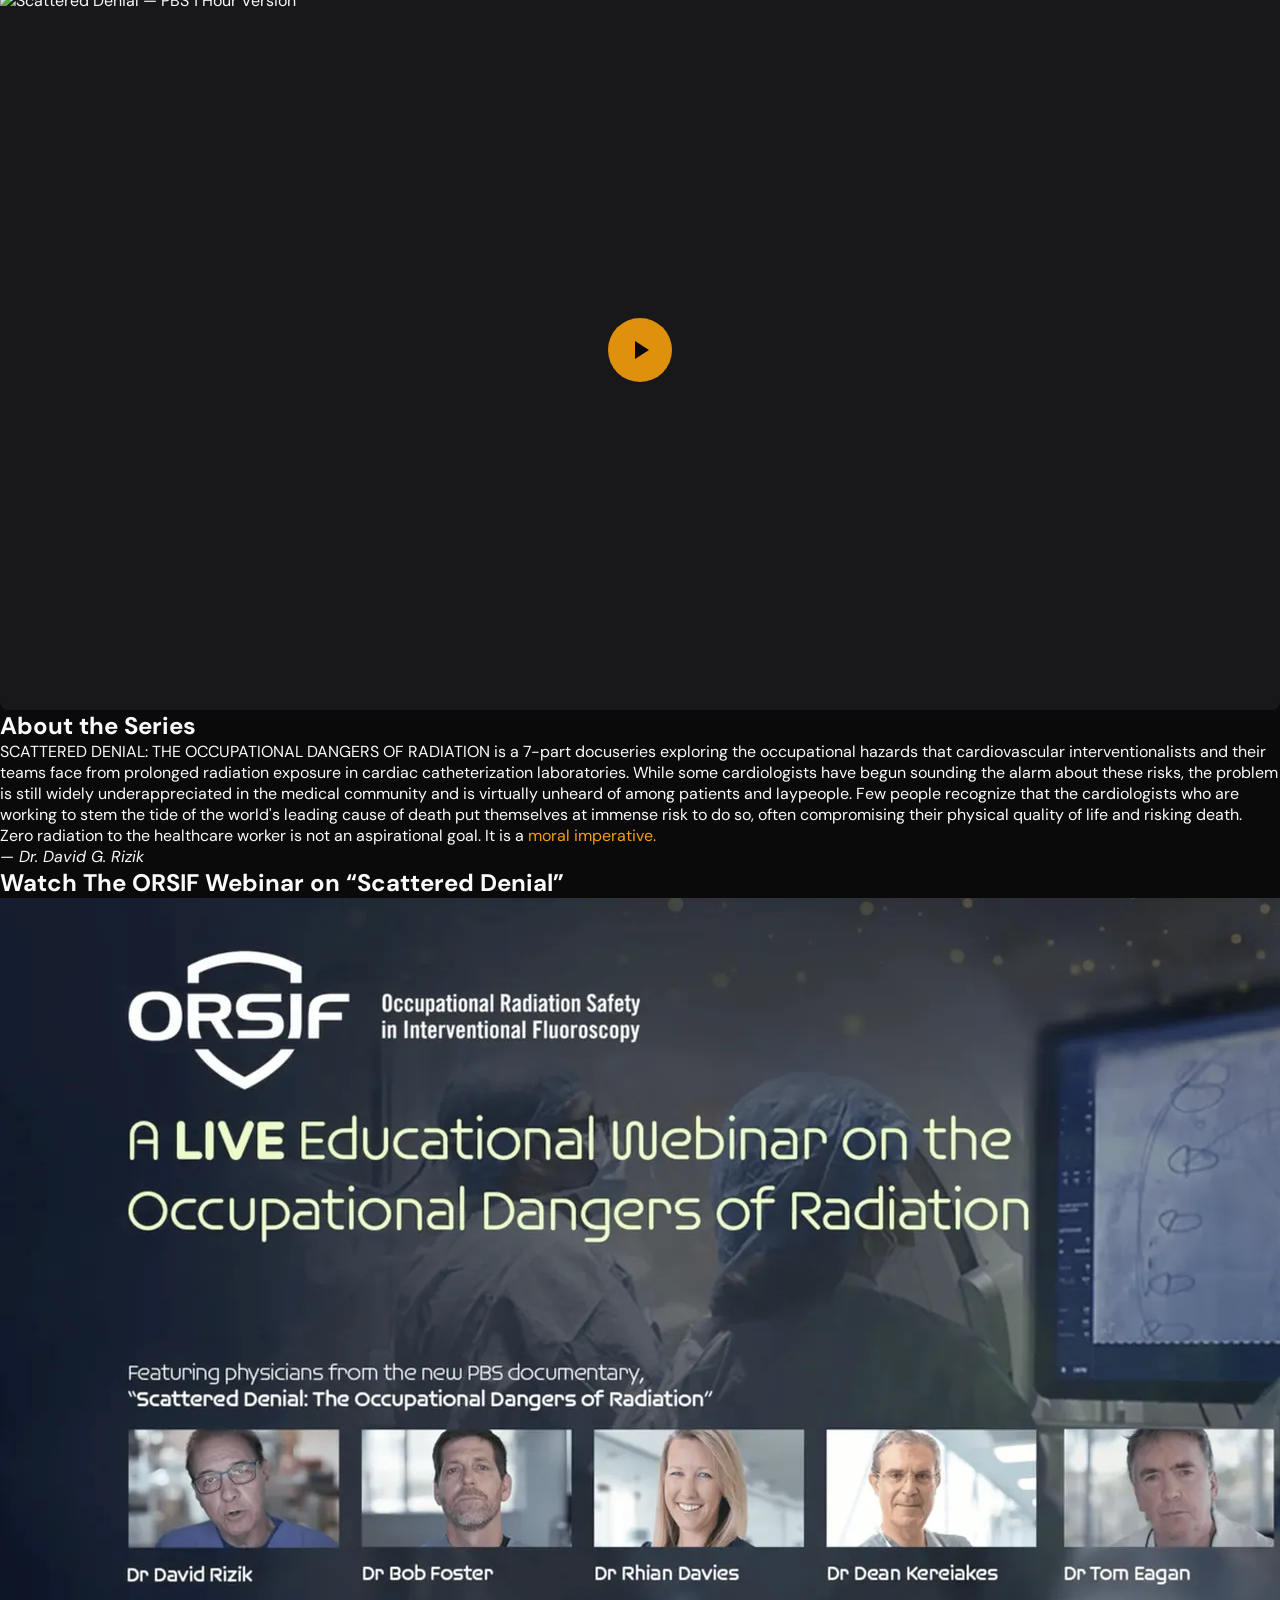
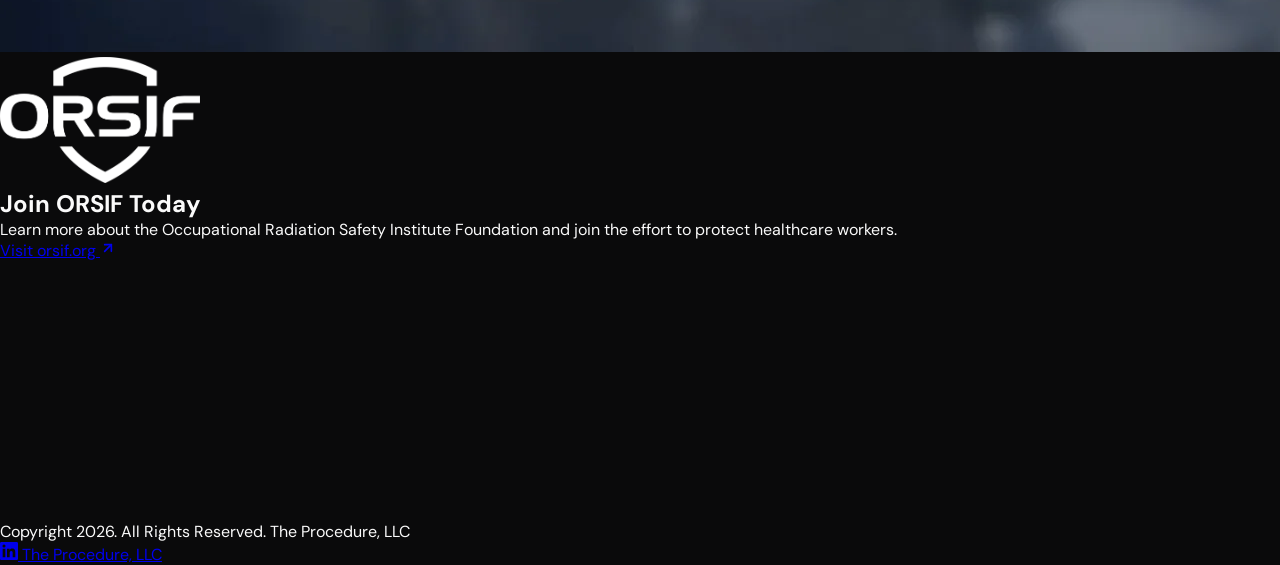
==== commit 91b2f3b9: "Add background music with nav toggle, loop, and localStorage persistence Plays at 15% volume, loops " ====
--- a/index.html
+++ b/index.html
@@ -254,6 +254,21 @@
             <a href="/press" class="text-txt-secondary hover:text-accent transition-colors font-display font-500 text-sm">Press</a>
             <a href="/about" class="text-txt-secondary hover:text-accent transition-colors font-display font-500 text-sm">About</a>
             <a href="#contact" class="text-txt-secondary hover:text-accent transition-colors font-display font-500 text-sm">Contact</a>
+            <!-- Music toggle -->
+            <button id="music-toggle" aria-label="Toggle music" class="text-txt-secondary hover:text-accent transition-colors relative" title="Toggle music">
+                <!-- Speaker on icon -->
+                <svg id="music-icon-on" width="20" height="20" viewBox="0 0 24 24" fill="none" stroke="currentColor" stroke-width="2" stroke-linecap="round" stroke-linejoin="round" class="hidden">
+                    <polygon points="11 5 6 9 2 9 2 15 6 15 11 19 11 5"></polygon>
+                    <path d="M15.54 8.46a5 5 0 0 1 0 7.07"></path>
+                    <path d="M19.07 4.93a10 10 0 0 1 0 14.14"></path>
+                </svg>
+                <!-- Speaker off icon -->
+                <svg id="music-icon-off" width="20" height="20" viewBox="0 0 24 24" fill="none" stroke="currentColor" stroke-width="2" stroke-linecap="round" stroke-linejoin="round">
+                    <polygon points="11 5 6 9 2 9 2 15 6 15 11 19 11 5"></polygon>
+                    <line x1="23" y1="9" x2="17" y2="15"></line>
+                    <line x1="17" y1="9" x2="23" y2="15"></line>
+                </svg>
+            </button>
             <a href="https://linkedin.com/showcase/scattered-denial" target="_blank" rel="noopener noreferrer"
                class="text-txt-secondary hover:text-accent transition-colors" aria-label="Follow on LinkedIn">
                 <svg width="20" height="20" viewBox="0 0 24 24" fill="currentColor">
@@ -263,6 +278,9 @@
         </div>
     </div>
 </nav>
+
+<!-- Background music -->
+<audio id="bg-music" src="/SD-music.mp3" loop preload="auto"></audio>
 
 <!-- Hero Section -->
 <section class="relative pt-20 min-h-[50vh] md:min-h-[60vh] flex flex-col items-center justify-center overflow-hidden">
@@ -814,6 +832,65 @@
             document.getElementById('contact-success').classList.remove('hidden');
         });
     }
+
+    // === Background music ===
+    (function() {
+        var audio = document.getElementById('bg-music');
+        var toggle = document.getElementById('music-toggle');
+        var iconOn = document.getElementById('music-icon-on');
+        var iconOff = document.getElementById('music-icon-off');
+        var VOLUME = 0.15;
+
+        audio.volume = VOLUME;
+
+        function updateIcons(playing) {
+            if (playing) {
+                iconOn.classList.remove('hidden');
+                iconOff.classList.add('hidden');
+            } else {
+                iconOn.classList.add('hidden');
+                iconOff.classList.remove('hidden');
+            }
+        }
+
+        // Check if user previously enabled music
+        var musicPref = localStorage.getItem('sd-music');
+
+        // On first click anywhere, start music if user had it on (autoplay policy workaround)
+        if (musicPref === 'on') {
+            var startOnInteraction = function() {
+                audio.play().then(function() { updateIcons(true); }).catch(function() {});
+                document.removeEventListener('click', startOnInteraction);
+                document.removeEventListener('scroll', startOnInteraction);
+            };
+            document.addEventListener('click', startOnInteraction, { once: true });
+            document.addEventListener('scroll', startOnInteraction, { once: true });
+        }
+
+        toggle.addEventListener('click', function(e) {
+            e.stopPropagation();
+            if (audio.paused) {
+                audio.play().then(function() {
+                    updateIcons(true);
+                    localStorage.setItem('sd-music', 'on');
+                }).catch(function() {});
+            } else {
+                audio.pause();
+                updateIcons(false);
+                localStorage.setItem('sd-music', 'off');
+            }
+        });
+
+        // Pause music when a YouTube video starts playing
+        document.querySelectorAll('.video-facade').forEach(function(facade) {
+            facade.addEventListener('click', function() {
+                if (!audio.paused) {
+                    audio.pause();
+                    updateIcons(false);
+                }
+            });
+        });
+    })();
 </script>
 
 </body>
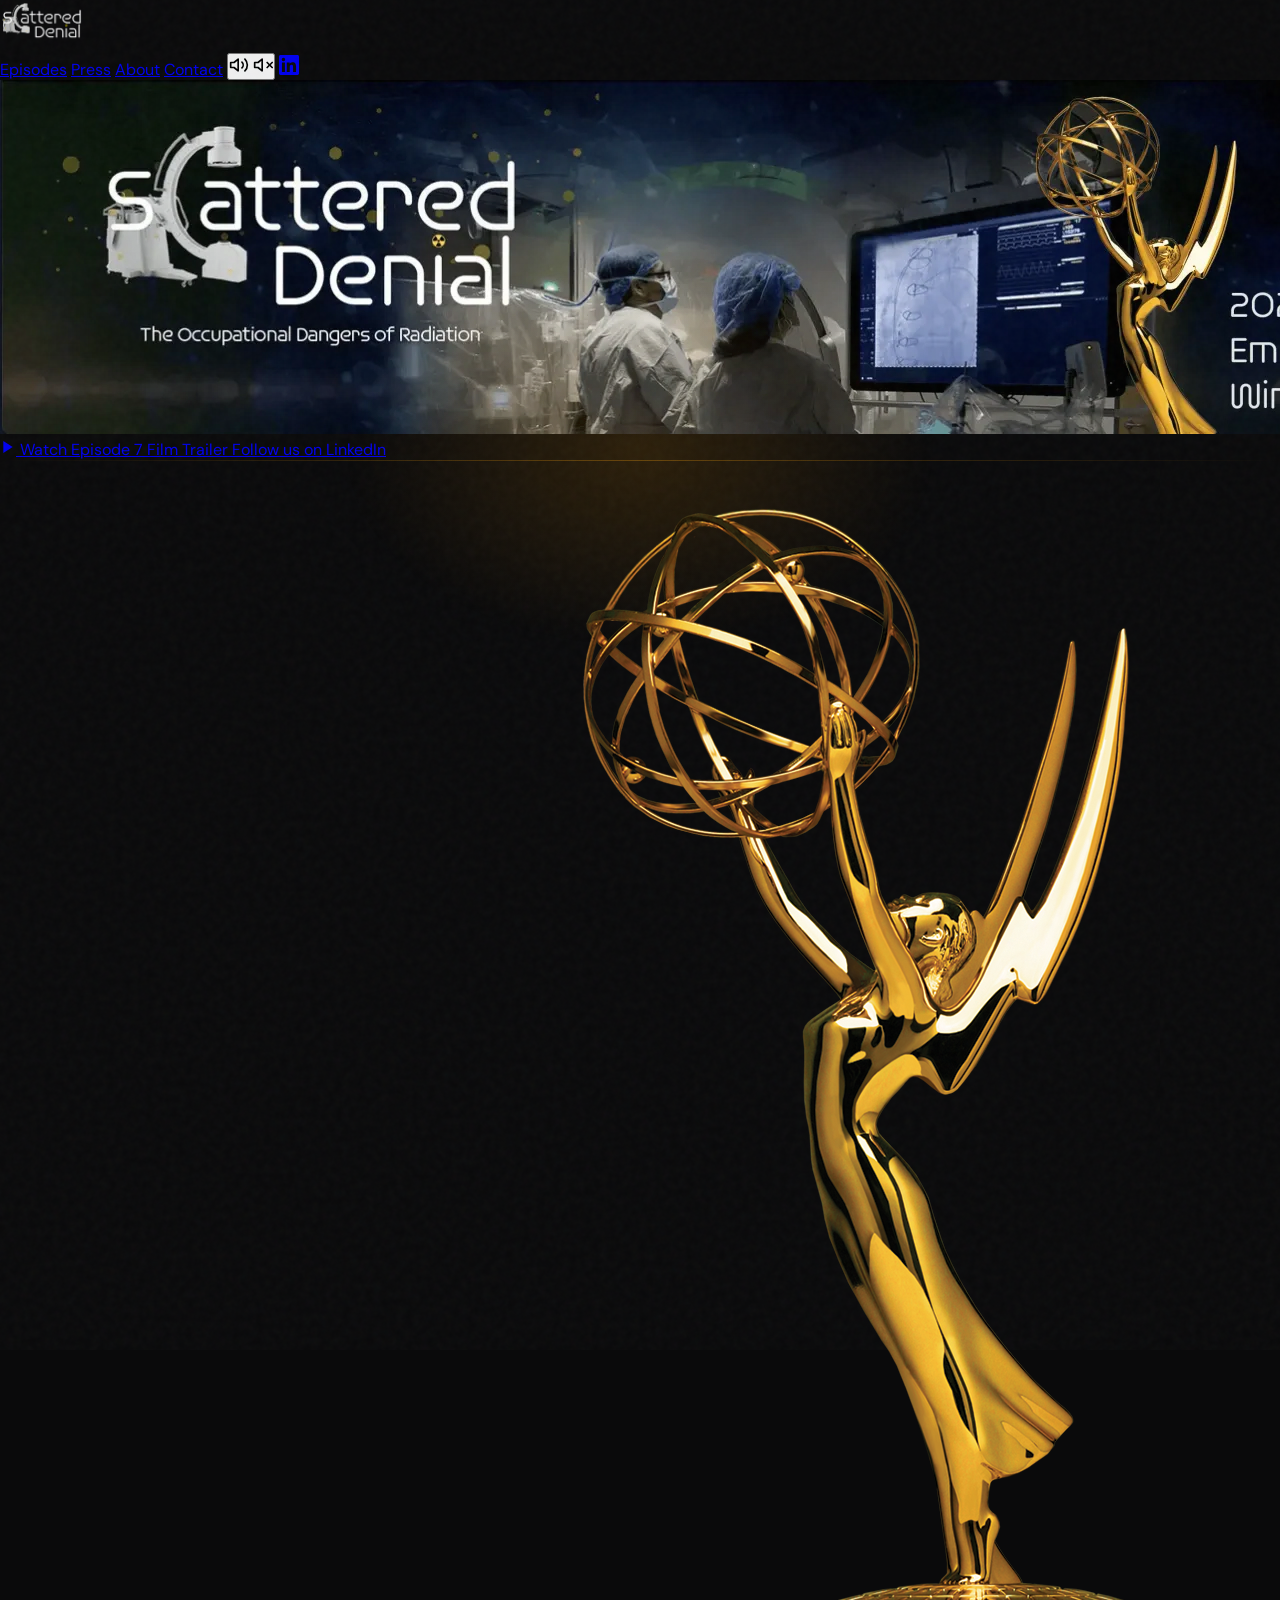
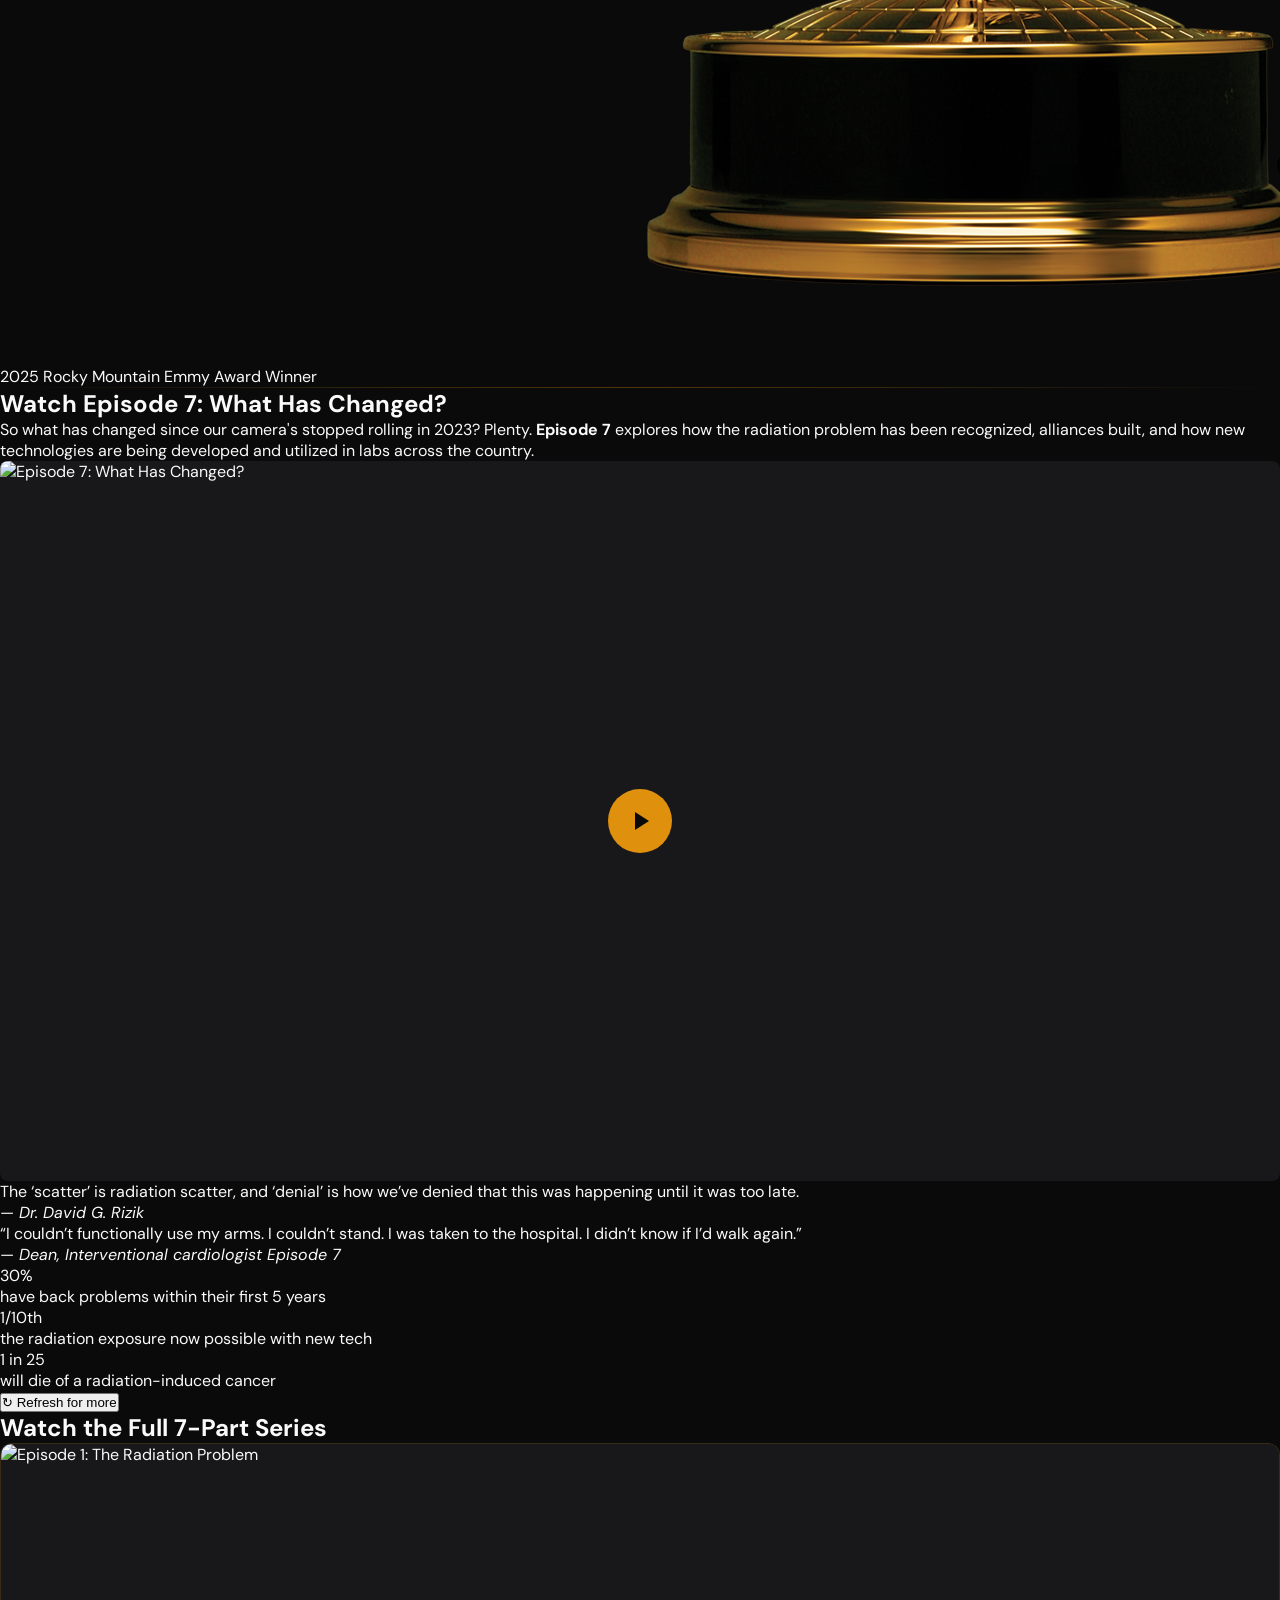
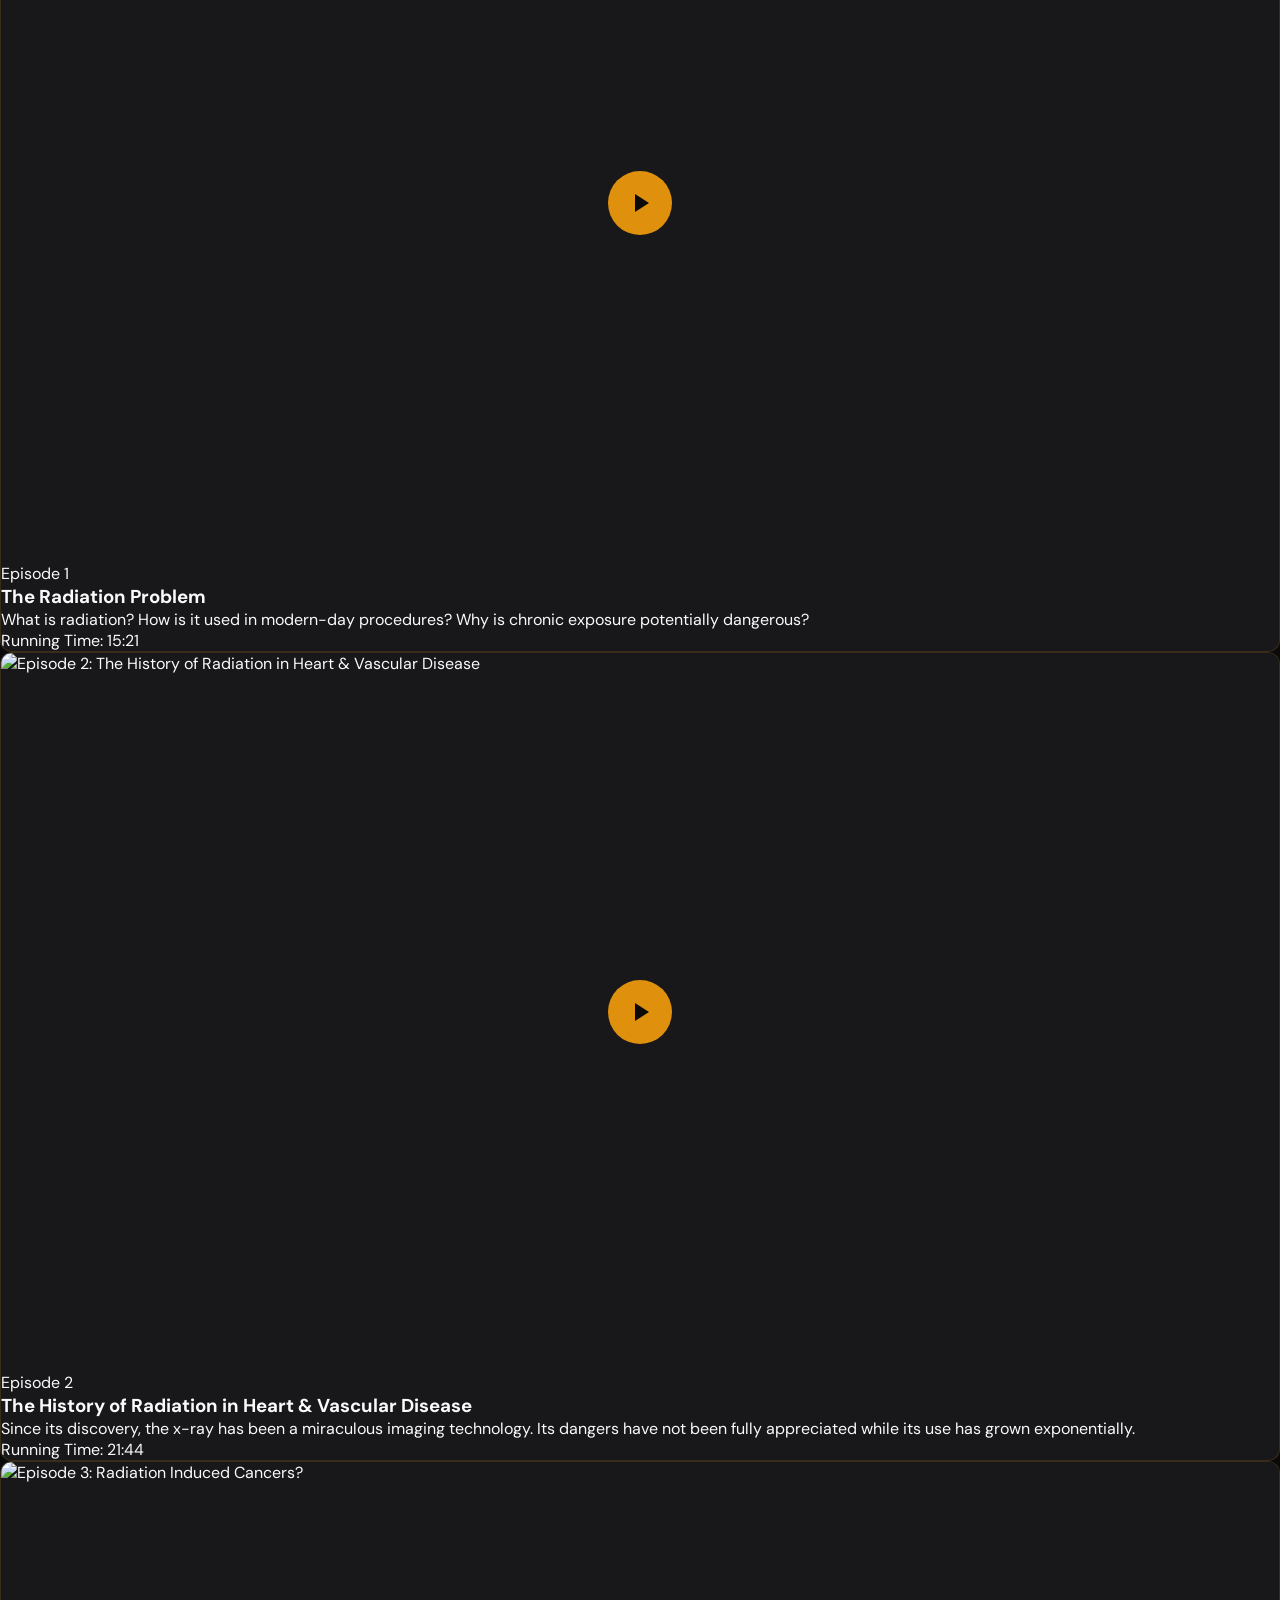
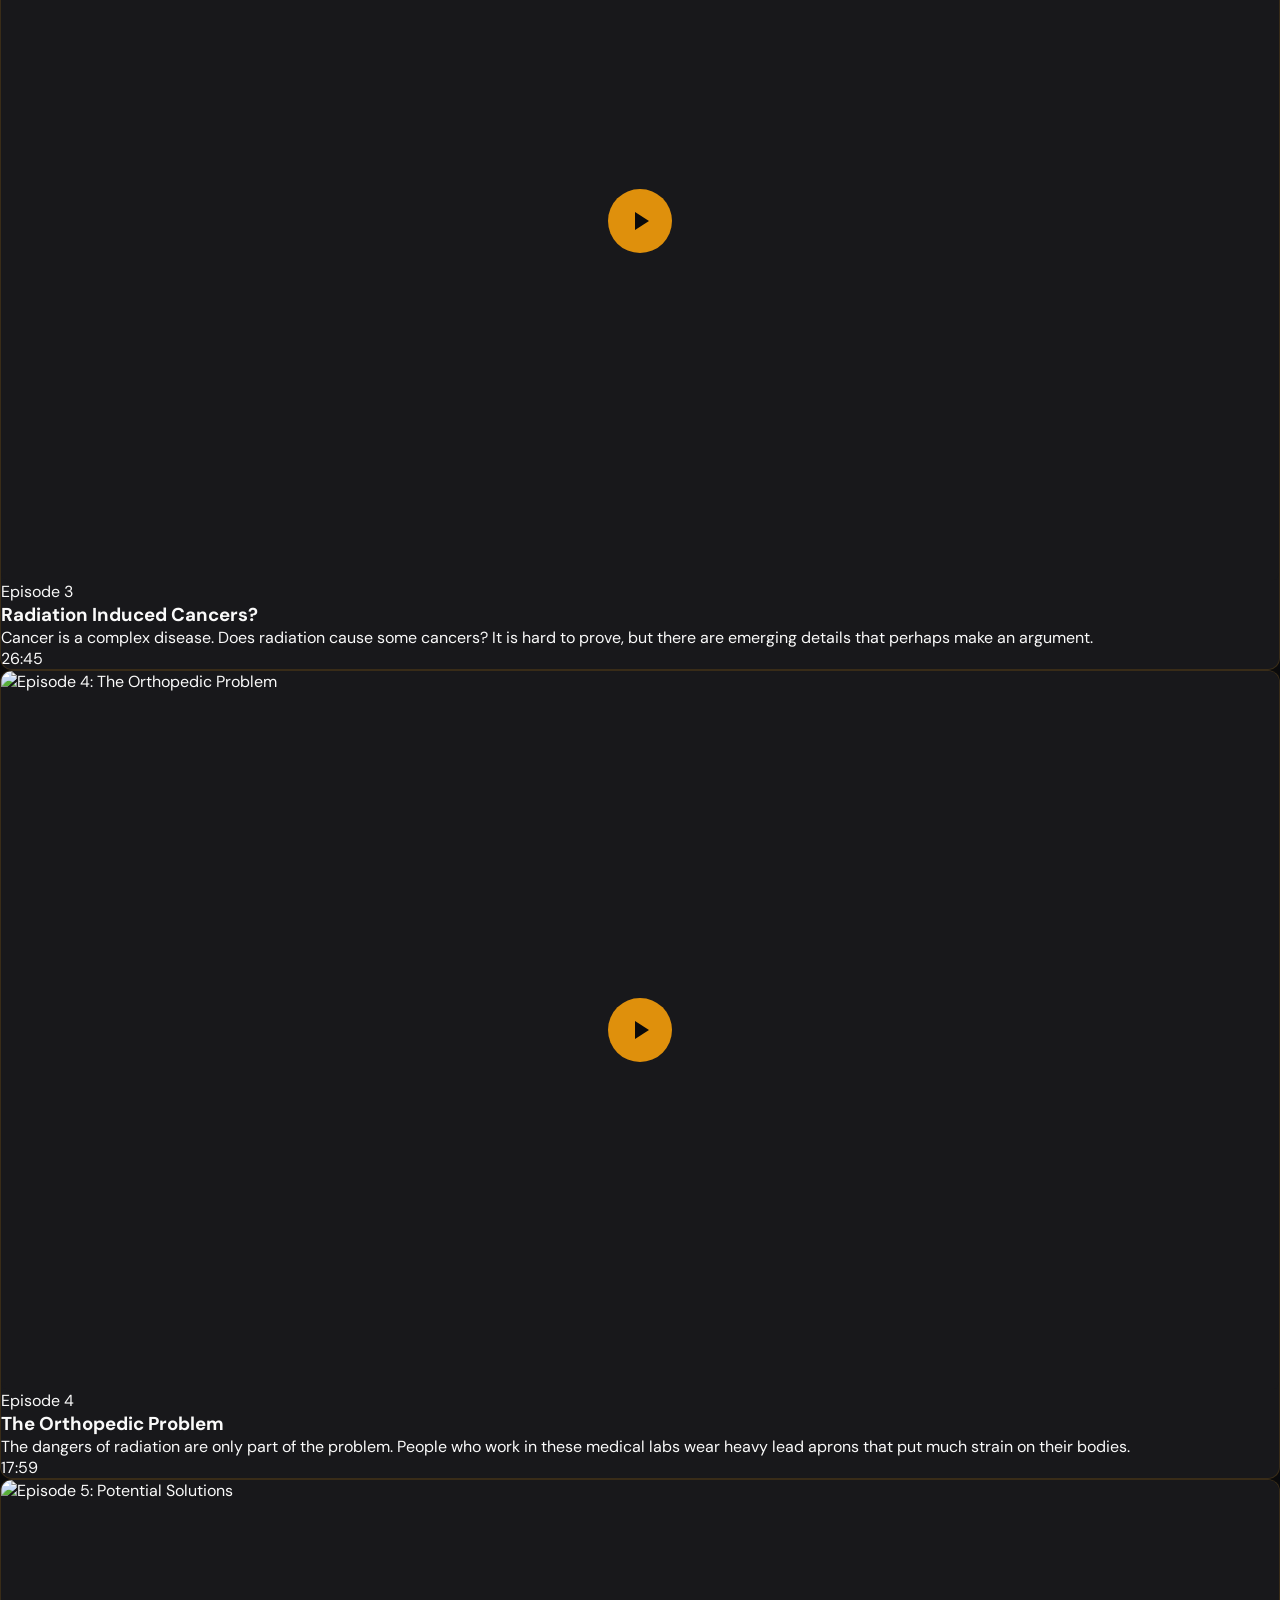
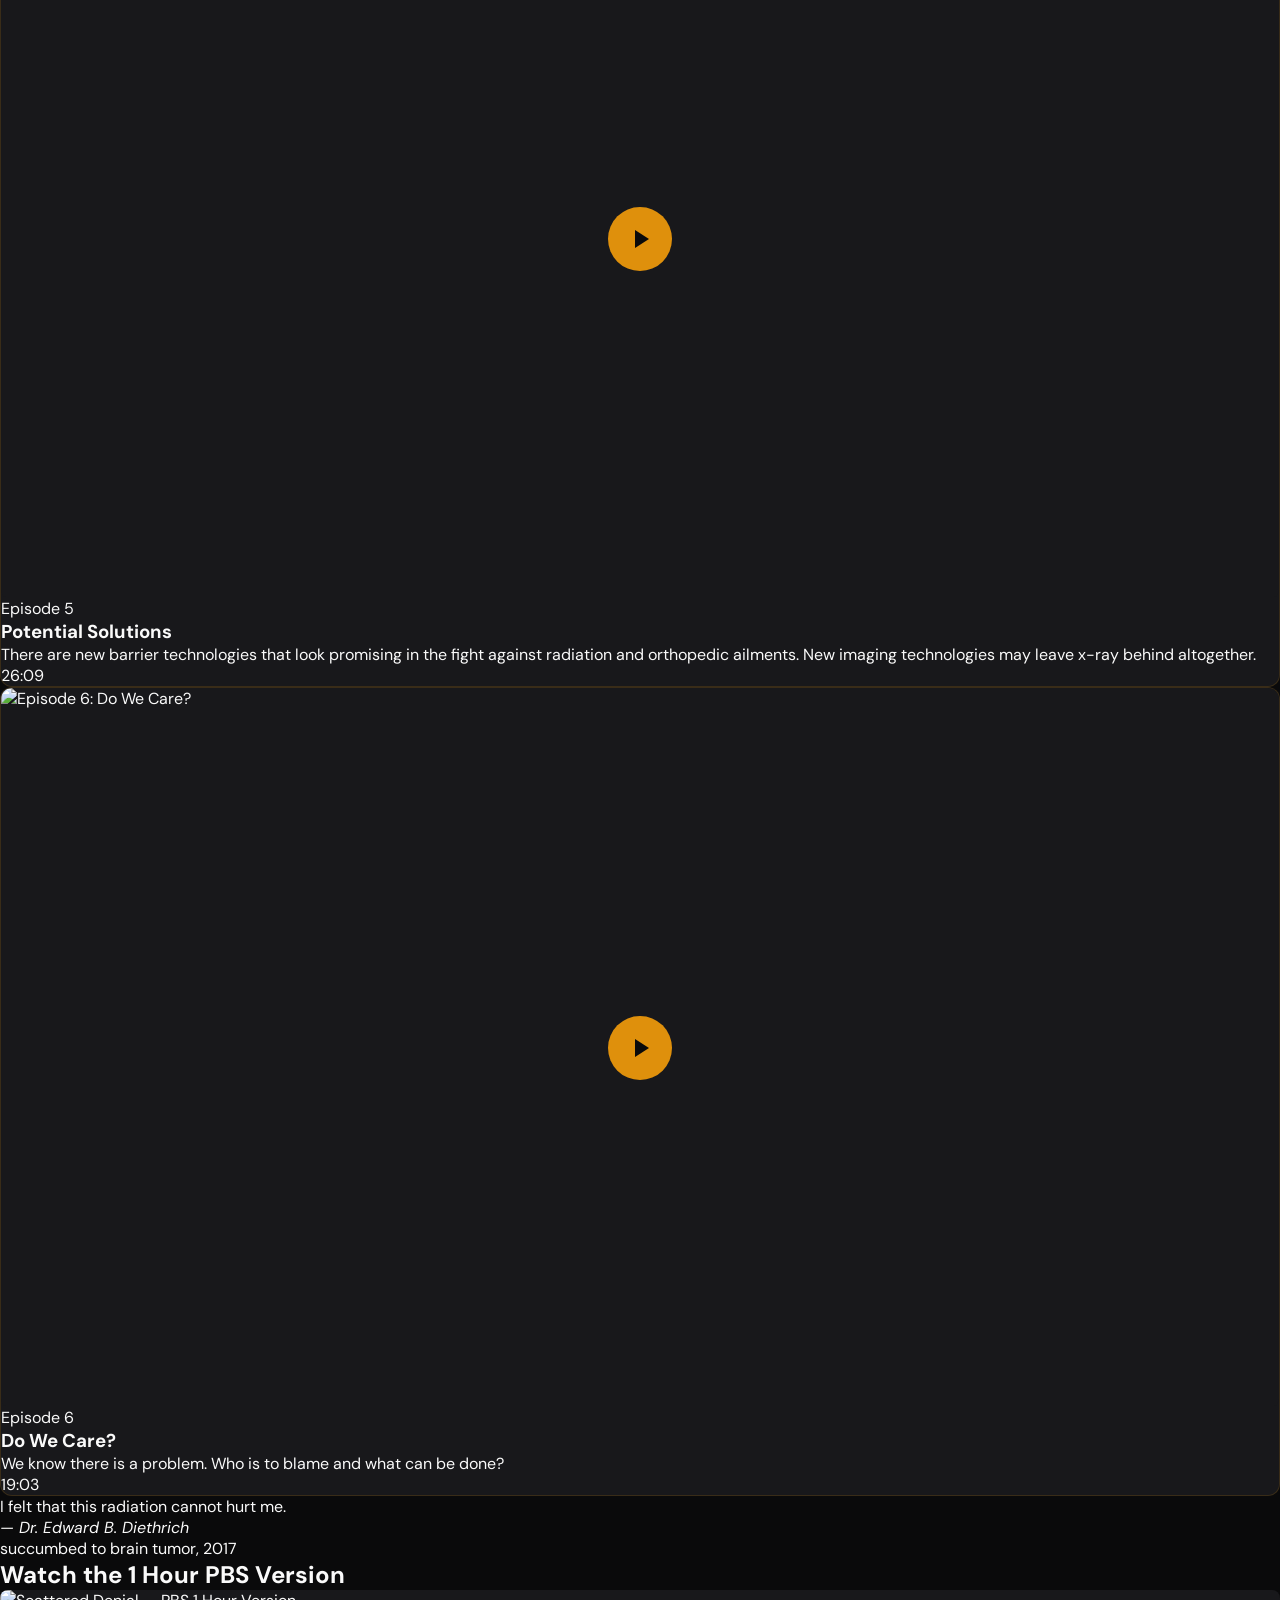
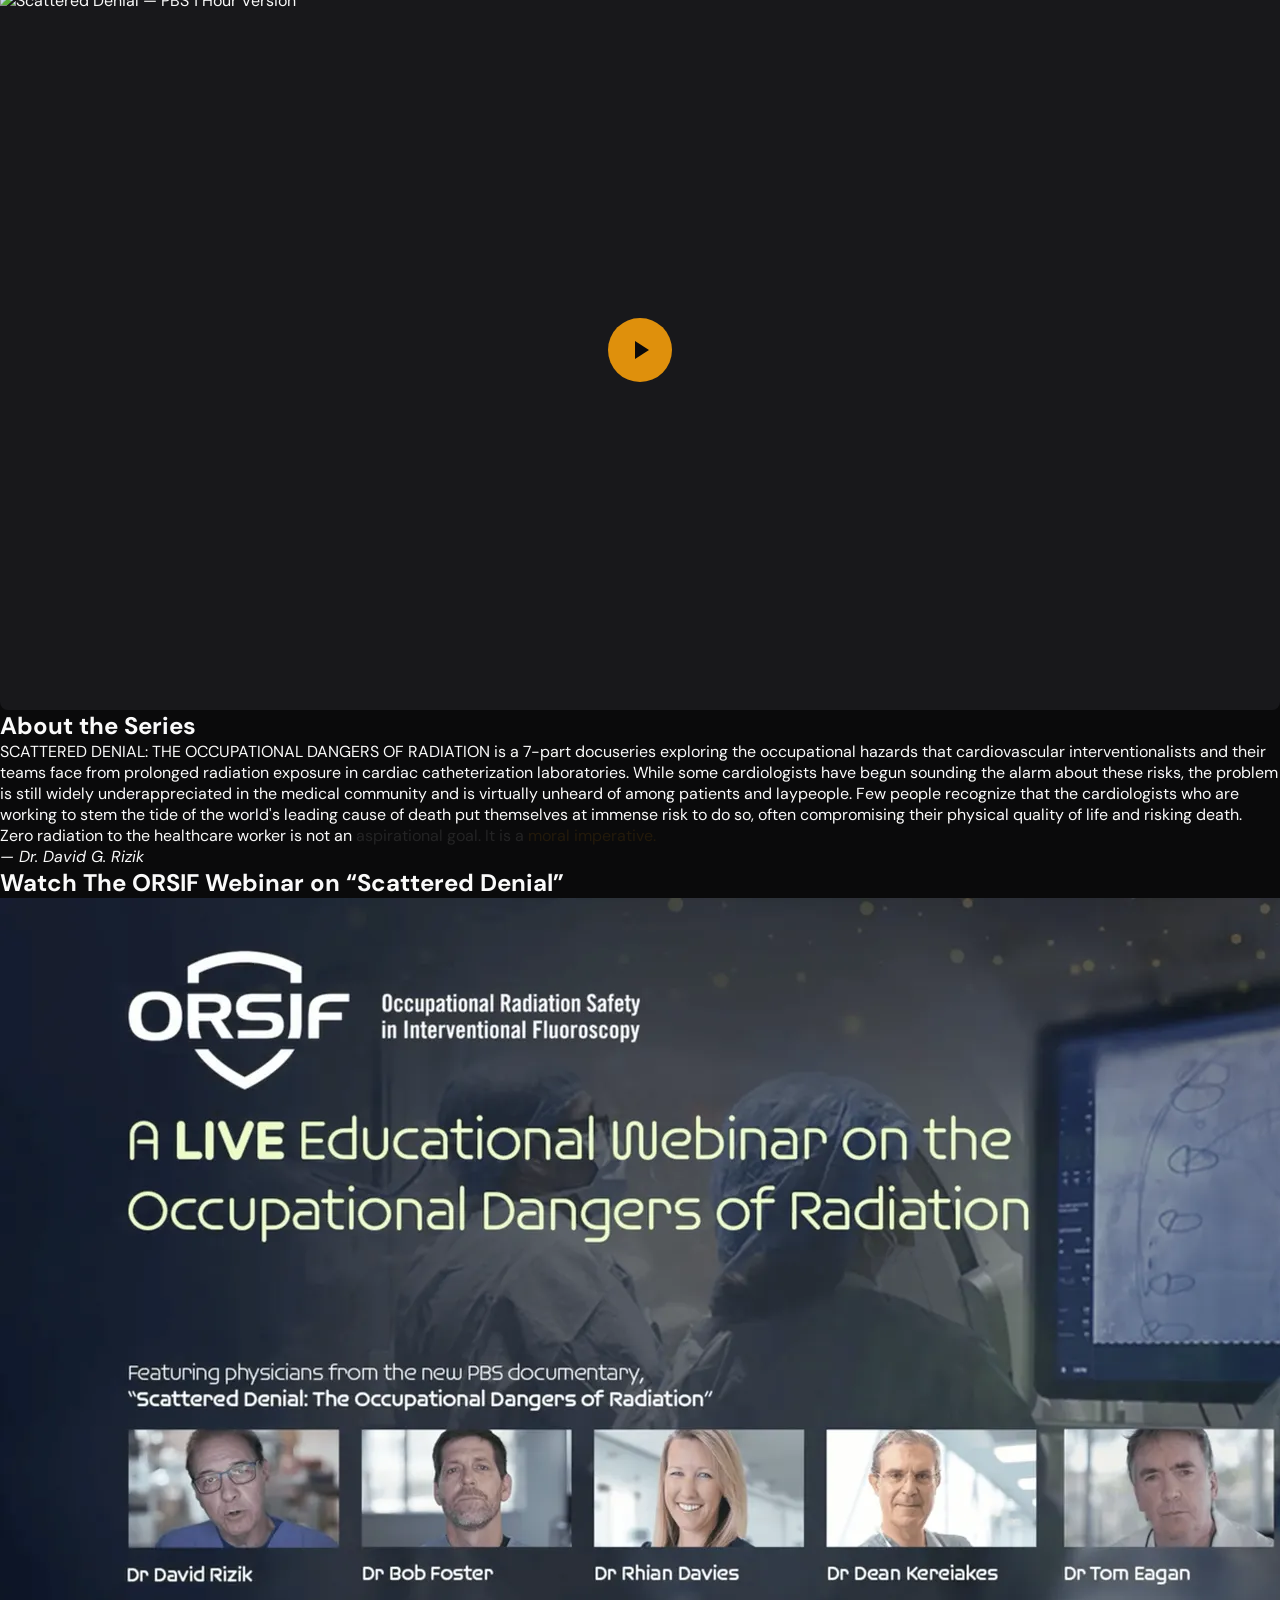
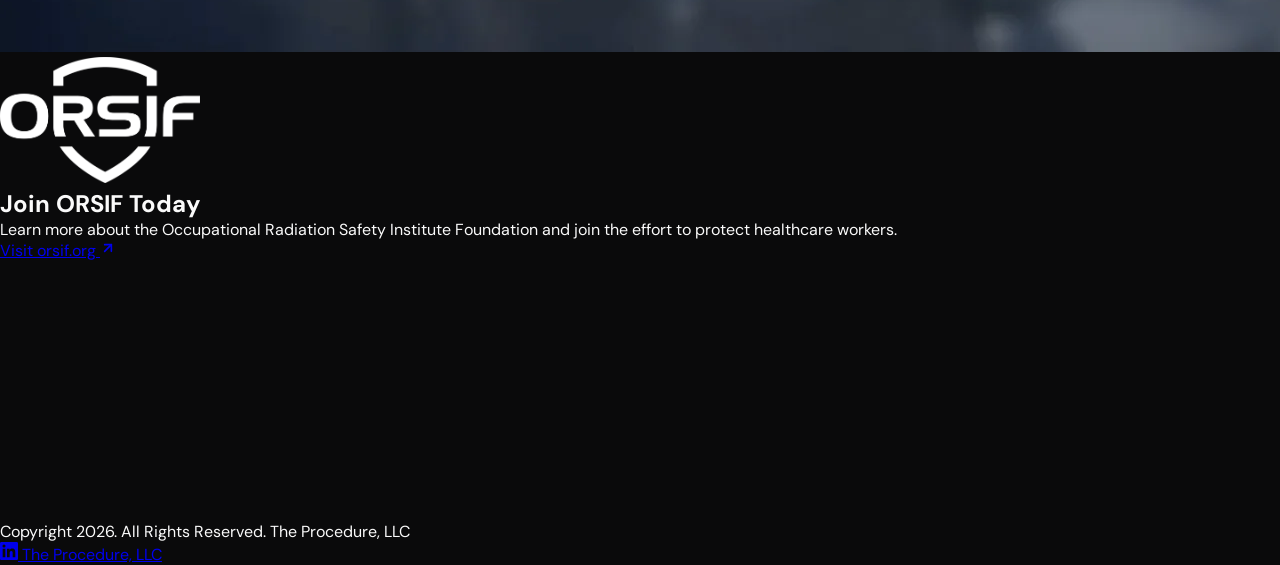
==== commit 84803add: "SPA navigation for seamless music across pages - Extract shared CSS into site.css (all pages referen" ====
--- a/index.html
+++ b/index.html
@@ -37,223 +37,23 @@
             }
         }
     </script>
-    <style>
-        :root {
-            --bg-primary: #0a0a0b;
-            --bg-secondary: #111113;
-            --bg-card: #18181b;
-            --text-primary: #fafafa;
-            --text-secondary: #a1a1aa;
-            --accent: #f59e0b;
-            --accent-hover: #fbbf24;
-            --hero-parallax: 0;
-        }
-
-        * { margin: 0; padding: 0; box-sizing: border-box; }
-        html { scroll-behavior: smooth; }
-        body {
-            background: var(--bg-primary);
-            color: var(--text-primary);
-            font-family: 'DM Sans', sans-serif;
-            -webkit-font-smoothing: antialiased;
-            overflow-x: hidden;
-        }
-
-        /* Film grain overlay */
-        body::before {
-            content: '';
-            position: fixed;
-            top: -50%;
-            left: -50%;
-            width: 200%;
-            height: 200%;
-            pointer-events: none;
-            z-index: 40;
-            opacity: 0.035;
-            background-image: url("data:image/svg+xml,%3Csvg viewBox='0 0 256 256' xmlns='http://www.w3.org/2000/svg'%3E%3Cfilter id='noise'%3E%3CfeTurbulence type='fractalNoise' baseFrequency='0.9' numOctaves='4' stitchTiles='stitch'/%3E%3C/filter%3E%3Crect width='100%25' height='100%25' filter='url(%23noise)'/%3E%3C/svg%3E");
-        }
-
-        @media (prefers-reduced-motion: reduce) {
-            body::before { display: none; }
-            .hero-parallax-img { transform: none !important; }
-            .quote-word { opacity: 1 !important; transition: none !important; }
-            .fade-up, .fade-left { opacity: 1 !important; transform: none !important; transition: none !important; }
-        }
-
-        /* Scroll animations */
-        .fade-up {
-            opacity: 0;
-            transform: translateY(32px);
-            transition: opacity 0.7s cubic-bezier(0.22, 1, 0.36, 1), transform 0.7s cubic-bezier(0.22, 1, 0.36, 1);
-        }
-        .fade-up.visible {
-            opacity: 1;
-            transform: translateY(0);
-        }
-
-        .fade-left {
-            opacity: 0;
-            transform: translateX(-24px);
-            transition: opacity 0.6s cubic-bezier(0.22, 1, 0.36, 1), transform 0.6s cubic-bezier(0.22, 1, 0.36, 1);
-        }
-        .fade-left.visible {
-            opacity: 1;
-            transform: translateX(0);
-        }
-
-        /* Stagger children animation */
-        .stagger-children > * {
-            opacity: 0;
-            transform: translateY(24px);
-            transition: opacity 0.6s cubic-bezier(0.22, 1, 0.36, 1), transform 0.6s cubic-bezier(0.22, 1, 0.36, 1);
-        }
-        .stagger-children.visible > * {
-            opacity: 1;
-            transform: translateY(0);
-        }
-
-        /* Hero glow */
-        .hero-glow {
-            position: absolute;
-            width: 600px;
-            height: 400px;
-            background: radial-gradient(ellipse, rgba(245, 158, 11, 0.15) 0%, transparent 70%);
-            top: 50%;
-            left: 50%;
-            transform: translate(-50%, -50%);
-            pointer-events: none;
-            z-index: 1;
-        }
-
-        /* Hero parallax */
-        .hero-parallax-img {
-            transform: translateY(calc(var(--hero-parallax) * 0.3px));
-            will-change: transform;
-        }
-
-        /* Emmy badge glow */
-        .emmy-badge {
-            filter: drop-shadow(0 0 12px rgba(245, 158, 11, 0.4));
-            animation: emmyPulse 3s ease-in-out infinite;
-        }
-        @keyframes emmyPulse {
-            0%, 100% { filter: drop-shadow(0 0 12px rgba(245, 158, 11, 0.4)); }
-            50% { filter: drop-shadow(0 0 24px rgba(245, 158, 11, 0.65)); }
-        }
-
-        /* Quote interstitials */
-        .quote-word {
-            opacity: 0.1;
-            transition: opacity 0.4s ease;
-            display: inline-block;
-        }
-        .quote-word.revealed {
-            opacity: 1;
-        }
-
-        /* Video facade */
-        .video-facade {
-            position: relative;
-            cursor: pointer;
-            overflow: hidden;
-            border-radius: 8px;
-            background: var(--bg-card);
-            aspect-ratio: 16 / 9;
-        }
-        .video-facade img {
-            width: 100%;
-            height: 100%;
-            object-fit: cover;
-            transition: transform 0.4s cubic-bezier(0.22, 1, 0.36, 1);
-        }
-        .video-facade:hover img {
-            transform: scale(1.03);
-        }
-        .video-facade .play-btn {
-            position: absolute;
-            top: 50%;
-            left: 50%;
-            transform: translate(-50%, -50%);
-            width: 64px;
-            height: 64px;
-            background: rgba(245, 158, 11, 0.9);
-            border-radius: 50%;
-            display: flex;
-            align-items: center;
-            justify-content: center;
-            transition: background 0.3s, transform 0.3s;
-            z-index: 2;
-        }
-        .video-facade:hover .play-btn {
-            background: var(--accent-hover);
-            transform: translate(-50%, -50%) scale(1.1);
-        }
-        .play-btn svg {
-            width: 24px;
-            height: 24px;
-            fill: var(--bg-primary);
-            margin-left: 3px;
-        }
-        .video-facade iframe {
-            position: absolute;
-            top: 0;
-            left: 0;
-            width: 100%;
-            height: 100%;
-            border: 0;
-        }
-
-        /* Episode cards */
-        .episode-card {
-            background: var(--bg-card);
-            border: 1px solid rgba(245, 158, 11, 0.15);
-            border-radius: 12px;
-            overflow: hidden;
-            transition: border-color 0.3s, transform 0.3s cubic-bezier(0.22, 1, 0.36, 1);
-        }
-        .episode-card:hover {
-            border-color: var(--accent);
-            transform: translateY(-4px);
-        }
-
-        /* Nav logo */
-        .nav-logo {
-            height: 40px;
-            width: auto;
-        }
-        @media (min-width: 768px) {
-            .nav-logo { height: 48px; }
-        }
-
-        /* Amber left border for news */
-        .news-accent {
-            border-left: 3px solid var(--accent);
-            padding-left: 1rem;
-        }
-
-        /* Recognition strip rules */
-        .recognition-rule {
-            height: 1px;
-            background: linear-gradient(to right, transparent, var(--accent), transparent);
-            opacity: 0.3;
-        }
-    </style>
+    <link rel="stylesheet" href="/site.css">
 </head>
 <body>
 
 <!-- Navigation -->
 <nav class="fixed top-0 left-0 right-0 z-50 bg-bg-primary/80 backdrop-blur-md border-b border-white/5">
     <div class="max-w-7xl mx-auto px-4 sm:px-6 lg:px-8 py-3 flex items-center justify-between">
-        <a href="#" class="flex items-center">
-            <img src="images/Scattered-Denial_docuseries_SCATTERED DENIAL_THE OCCUPATIONAL DANGERS OF RADIATION_logo.png"
+        <a href="/" class="flex items-center">
+            <img src="/images/Scattered-Denial_docuseries_SCATTERED DENIAL_THE OCCUPATIONAL DANGERS OF RADIATION_logo.png"
                  alt="Scattered Denial logo"
                  class="nav-logo">
         </a>
         <div class="flex items-center gap-4 sm:gap-6">
-            <a href="#episodes" class="text-txt-secondary hover:text-accent transition-colors font-display font-500 text-sm">Episodes</a>
-            <a href="/press" class="text-txt-secondary hover:text-accent transition-colors font-display font-500 text-sm">Press</a>
-            <a href="/about" class="text-txt-secondary hover:text-accent transition-colors font-display font-500 text-sm">About</a>
-            <a href="#contact" class="text-txt-secondary hover:text-accent transition-colors font-display font-500 text-sm">Contact</a>
+            <a href="/#episodes" data-nav="/" class="text-accent hover:text-accent transition-colors font-display font-500 text-sm">Episodes</a>
+            <a href="/press" data-nav="/press" class="text-txt-secondary hover:text-accent transition-colors font-display font-500 text-sm">Press</a>
+            <a href="/about" data-nav="/about" class="text-txt-secondary hover:text-accent transition-colors font-display font-500 text-sm">About</a>
+            <a href="/#contact" data-nav="/" class="text-txt-secondary hover:text-accent transition-colors font-display font-500 text-sm">Contact</a>
             <!-- Music toggle -->
             <button id="music-toggle" aria-label="Toggle music" class="text-txt-secondary hover:text-accent transition-colors relative" title="Toggle music">
                 <!-- Speaker on icon -->
@@ -282,12 +82,14 @@
 <!-- Background music -->
 <audio id="bg-music" src="/SD-music.mp3" loop preload="auto"></audio>
 
+<main id="page-content">
+
 <!-- Hero Section -->
 <section class="relative pt-20 min-h-[50vh] md:min-h-[60vh] flex flex-col items-center justify-center overflow-hidden">
     <div class="hero-glow"></div>
     <div class="relative z-10 w-full max-w-5xl mx-auto px-4 sm:px-6 lg:px-8 py-10 md:py-14">
         <div class="relative inline-block w-full">
-            <img src="images/Scattered-Denial_documentary_Now-Streaming_ORSIF_4-28-24_LOGO-extract.webp"
+            <img src="/images/Scattered-Denial_documentary_Now-Streaming_ORSIF_4-28-24_LOGO-extract.webp"
                  alt="Scattered Denial — Now Streaming — 2025 Emmy Winner"
                  class="w-full max-w-4xl mx-auto rounded-lg shadow-2xl hero-parallax-img"
                  loading="eager">
@@ -311,7 +113,7 @@
     <div class="max-w-3xl mx-auto px-4 sm:px-6 lg:px-8">
         <div class="recognition-rule"></div>
         <div class="flex items-center justify-center gap-3 py-5">
-            <img src="images/Emmy-award.png" alt="" class="w-14 md:w-16 h-auto opacity-80" aria-hidden="true">
+            <img src="/images/Emmy-award.png" alt="" class="w-14 md:w-16 h-auto opacity-80" aria-hidden="true">
             <p class="font-display font-300 text-sm md:text-base tracking-wide text-txt-secondary">
                 2025 Rocky Mountain <span class="text-accent font-500">Emmy Award</span> Winner
             </p>
@@ -510,7 +312,7 @@
             <div class="overflow-hidden rounded-lg border border-white/10 group-hover:border-accent/50 transition-colors">
                 <picture>
                     <source media="(max-width: 767px)" srcset="images/image_desktop.webp">
-                    <img src="images/Scattered-Denial_webinar_ORSIF_2024.png"
+                    <img src="/images/Scattered-Denial_webinar_ORSIF_2024.png"
                          alt="ORSIF Webinar on Scattered Denial featuring physicians discussing radiation safety"
                          class="w-full transition-transform duration-500 group-hover:scale-[1.02]"
                          loading="lazy">
@@ -524,7 +326,7 @@
 <section class="py-12 md:py-16 bg-bg-secondary fade-up">
     <div class="max-w-3xl mx-auto px-4 sm:px-6 lg:px-8">
         <div class="bg-bg-card border border-white/10 rounded-2xl p-8 md:p-10 text-center">
-            <img src="images/orsif-logo-white.png" alt="ORSIF — Occupational Radiation Safety in Interventional Fluoroscopy" class="mx-auto mb-6" style="max-width: 200px;" loading="lazy">
+            <img src="/images/orsif-logo-white.png" alt="ORSIF — Occupational Radiation Safety in Interventional Fluoroscopy" class="mx-auto mb-6" style="max-width: 200px;" loading="lazy">
             <h2 class="font-display font-700 text-2xl md:text-3xl mb-4">Join ORSIF Today</h2>
             <p class="font-body text-txt-secondary mb-6 max-w-xl mx-auto">Learn more about the Occupational Radiation Safety Institute Foundation and join the effort to protect healthcare workers.</p>
             <a href="https://www.orsif.org" target="_blank" rel="noopener noreferrer"
@@ -580,37 +382,18 @@
     </div>
 </section>
 
-<!-- Footer -->
-<footer class="py-10 border-t border-white/5">
-    <div class="max-w-7xl mx-auto px-4 sm:px-6 lg:px-8 flex flex-col md:flex-row items-center justify-between gap-4">
-        <p class="font-body text-txt-secondary text-sm">Copyright 2026. All Rights Reserved. The Procedure, LLC</p>
-        <div class="flex items-center gap-5">
-            <a href="https://linkedin.com/showcase/scattered-denial" target="_blank" rel="noopener noreferrer"
-               class="text-txt-secondary hover:text-accent transition-colors" aria-label="Scattered Denial on LinkedIn">
-                <svg width="18" height="18" viewBox="0 0 24 24" fill="currentColor">
-                    <path d="M20.447 20.452h-3.554v-5.569c0-1.328-.027-3.037-1.852-3.037-1.853 0-2.136 1.445-2.136 2.939v5.667H9.351V9h3.414v1.561h.046c.477-.9 1.637-1.85 3.37-1.85 3.601 0 4.267 2.37 4.267 5.455v6.286zM5.337 7.433a2.062 2.062 0 01-2.063-2.065 2.064 2.064 0 112.063 2.065zm1.782 13.019H3.555V9h3.564v11.452zM22.225 0H1.771C.792 0 0 .774 0 1.729v20.542C0 23.227.792 24 1.771 24h20.451C23.2 24 24 23.227 24 22.271V1.729C24 .774 23.2 0 22.222 0h.003z"/>
-                </svg>
-            </a>
-            <a href="https://www.linkedin.com/company/the-latest-procedure/" target="_blank" rel="noopener noreferrer"
-               class="text-txt-secondary hover:text-accent transition-colors text-sm font-body">
-                The Procedure, LLC
-            </a>
-        </div>
-    </div>
-</footer>
-
-<script>
+<!-- Page-specific scripts (re-executed on SPA navigation) -->
+<script data-page-script>
     // Video facade: click to load YouTube iframe
-    document.querySelectorAll('.video-facade').forEach(facade => {
+    document.querySelectorAll('.video-facade').forEach(function(facade) {
         facade.addEventListener('click', function() {
             if (this.querySelector('iframe')) return;
-            const id = this.dataset.videoId;
-            const iframe = document.createElement('iframe');
-            iframe.src = `https://www.youtube-nocookie.com/embed/${id}?autoplay=1&rel=0`;
+            var id = this.dataset.videoId;
+            var iframe = document.createElement('iframe');
+            iframe.src = 'https://www.youtube-nocookie.com/embed/' + id + '?autoplay=1&rel=0';
             iframe.allow = 'accelerometer; autoplay; clipboard-write; encrypted-media; gyroscope; picture-in-picture';
             iframe.allowFullscreen = true;
             iframe.title = 'YouTube video player';
-            // Remove thumbnail and play button before adding iframe
             var img = this.querySelector('img');
             var btn = this.querySelector('.play-btn');
             if (img) img.remove();
@@ -619,115 +402,76 @@
         });
     });
 
-    // === Quote word-reveal setup ===
-    document.querySelectorAll('[data-quote]').forEach(el => {
-        const text = el.textContent.trim();
-        const highlightPhrase = el.dataset.highlight || '';
-        const highlightLink = el.dataset.highlightLink || '';
-        const highlightWords = highlightPhrase.toLowerCase().split(/\s+/).filter(Boolean);
+    // Quote word-reveal setup
+    document.querySelectorAll('[data-quote]').forEach(function(el) {
+        var text = el.textContent.trim();
+        var highlightPhrase = el.dataset.highlight || '';
+        var highlightLink = el.dataset.highlightLink || '';
+        var highlightWords = highlightPhrase.toLowerCase().split(/\s+/).filter(Boolean);
         el.innerHTML = '';
-        const words = text.split(/\s+/);
-        // Track position for highlight matching
-        const lowerWords = words.map(w => w.toLowerCase().replace(/[^a-z]/g, ''));
-
-        words.forEach((word, i) => {
-            const span = document.createElement('span');
+        var words = text.split(/\s+/);
+        var lowerWords = words.map(function(w) { return w.toLowerCase().replace(/[^a-z]/g, ''); });
+
+        words.forEach(function(word, i) {
+            var span = document.createElement('span');
             span.className = 'quote-word';
             span.textContent = word;
-            // Check if this word is part of the highlight phrase
-            let isHighlighted = false;
+            var isHighlighted = false;
             if (highlightWords.length > 0) {
-                const cleanWord = lowerWords[i];
-                if (highlightWords.includes(cleanWord)) {
-                    // Verify it's part of a contiguous match
-                    for (let start = Math.max(0, i - highlightWords.length + 1); start <= i; start++) {
-                        const slice = lowerWords.slice(start, start + highlightWords.length);
+                var cleanWord = lowerWords[i];
+                if (highlightWords.indexOf(cleanWord) !== -1) {
+                    for (var start = Math.max(0, i - highlightWords.length + 1); start <= i; start++) {
+                        var slice = lowerWords.slice(start, start + highlightWords.length);
                         if (slice.join(' ') === highlightWords.join(' ')) {
                             isHighlighted = true;
                             break;
                         }
                     }
-                    if (isHighlighted) {
-                        span.style.color = 'var(--accent)';
-                    }
+                    if (isHighlighted) span.style.color = 'var(--accent)';
                 }
             }
-            // Wrap in link if highlighted and link exists
             if (isHighlighted && highlightLink) {
-                const a = document.createElement('a');
+                var a = document.createElement('a');
                 a.href = highlightLink;
                 a.target = '_blank';
                 a.rel = 'noopener noreferrer';
                 a.style.textDecoration = 'none';
                 a.style.borderBottom = '2px solid transparent';
                 a.style.transition = 'border-color 0.3s';
-                a.addEventListener('mouseenter', () => a.style.borderColor = 'var(--accent)');
-                a.addEventListener('mouseleave', () => a.style.borderColor = 'transparent');
+                a.addEventListener('mouseenter', function() { a.style.borderColor = 'var(--accent)'; });
+                a.addEventListener('mouseleave', function() { a.style.borderColor = 'transparent'; });
                 a.appendChild(span);
                 el.appendChild(a);
             } else {
                 el.appendChild(span);
             }
-            if (i < words.length - 1) {
-                el.appendChild(document.createTextNode(' '));
-            }
+            if (i < words.length - 1) el.appendChild(document.createTextNode(' '));
         });
     });
 
-    // === Scroll-triggered animations (fade-up, fade-left, stagger-children, quote-reveal) ===
-    const animObserver = new IntersectionObserver((entries) => {
-        entries.forEach(entry => {
-            if (entry.isIntersecting) {
-                const el = entry.target;
-
-                if (el.classList.contains('stagger-children')) {
-                    el.classList.add('visible');
-                    Array.from(el.children).forEach((child, i) => {
-                        child.style.transitionDelay = `${i * 100}ms`;
-                    });
-                    animObserver.unobserve(el);
-                } else if (el.classList.contains('quote-reveal')) {
-                    // Word-by-word reveal
-                    const words = el.querySelectorAll('.quote-word');
-                    words.forEach((word, i) => {
-                        setTimeout(() => word.classList.add('revealed'), i * 80);
-                    });
-                    animObserver.unobserve(el);
-                } else {
-                    el.classList.add('visible');
-                    animObserver.unobserve(el);
-                }
-            }
-        });
-    }, { threshold: 0.15, rootMargin: '0px 0px -40px 0px' });
-
-    document.querySelectorAll('.fade-up, .fade-left, .stagger-children, .quote-reveal').forEach(el => {
-        animObserver.observe(el);
-    });
-
-    // === Rotating Quotes & Stats ===
+    // Rotating Quotes & Stats
     (function() {
         var quotes = [
-            { text: "By the time you\u2019ve been in the cardiac catheterization laboratory for 20 years, you\u2019ve had the equivalent of 20,000 chest x-rays to the head and neck.", speaker: "Interventional cardiologist", episode: "Episode 1" },
-            { text: "One in 25 of us will probably die of a radiation-induced cancer. That\u2019s a very high statistic.", speaker: "Dr. Juan Bernal", episode: "Episode 3" },
-            { text: "Over eight out of 10 of those brain cancers are going to be on the left side. That\u2019s where we get radiated.", speaker: "Interventional cardiologist", episode: "Episode 3" },
-            { text: "90 to 92% of all my skin cancers were on the left side of my body, and less than 7% were on the right.", speaker: "Dr. John Thomas Egan Jr.", episode: "Episode 3" },
-            { text: "The risk of a disabling orthopedic issue is 3 to 4% if you don\u2019t do what we do. If you do, it\u2019s over 60%. That\u2019s not a subtle figure.", speaker: "Researcher", episode: "Episode 4" },
-            { text: "Radiation exposure is cumulative. The exposure I had 30 years ago is still with me. The exposure I had 30 minutes ago is added on to what I had three decades ago.", speaker: "Interventional cardiologist", episode: "Episode 1" },
-            { text: "I began to develop multiple skin cancers\u2026 on a monthly basis, then weekly basis, and by 2008\u20132009 I was going to the dermatologist almost every day.", speaker: "Dr. John Thomas Egan Jr.", episode: "Episode 3" },
-            { text: "I was diagnosed with breast cancer in my left breast \u2014 the breast closest to the radiation when I work. I did not have it in my family and don\u2019t have any genetic predisposition.", speaker: "Dr. Amy Armstrong", episode: "Episode 3" },
-            { text: "I ruptured my first disc after about 15 years of doing these procedures. The orthopedic surgeon told me that a lot of it was because of the lead apron I was wearing.", speaker: "Bob Foster", episode: "Episode 4" },
-            { text: "My right leg was paralyzed. I couldn\u2019t walk for over a month. I started thinking about my kids and my grandkids\u2026 all those dreams are shattered.", speaker: "Bob Foster", episode: "Episode 4" },
-            { text: "Yesterday was my last day in the cath lab\u2026 after 30-something years. My focus has been on patient care, rightly so, but it\u2019s been at the expense of our own health.", speaker: "Bob Foster", episode: "Episode 4" },
-            { text: "I couldn\u2019t functionally use my arms. I couldn\u2019t stand. I was taken to the hospital. I didn\u2019t know if I\u2019d walk again.", speaker: "Dean, Interventional cardiologist", episode: "Episode 7" },
-            { text: "We have not put adequate emphasis on staff safety, physician safety, nursing safety in the cardiac catheterization laboratory. That has been largely ignored.", speaker: "Interventional cardiologist", episode: "Episode 1" },
-            { text: "My solution to solving the radiation issue was to take my badge and put it in the drawer.", speaker: "Interventional cardiologist", episode: "Episode 6" },
-            { text: "Like CTE in football \u2014 they don\u2019t understand that by cracking helmets all these years they are sustaining irreversible brain damage. The same is true in the cardiac catheterization laboratory.", speaker: "Interventional cardiologist", episode: "Episode 6" },
-            { text: "We\u2019re the first generation in humankind who has stood in front of radiation for 40 years and expected nothing to happen from it.", speaker: "Physician", episode: "Episode 7" },
-            { text: "My radiation is now one-tenth of what it used to be when I started. That\u2019s not the result of me getting better \u2014 it\u2019s the result of the technology getting better.", speaker: "Interventional cardiologist", episode: "Episode 5" },
-            { text: "In saving a 95-year-old, we exposed doctors, nurses, and x-ray technologists to the potential harmful effects of radiation. We may cut their lives short in the name of saving a 95-year-old.", speaker: "Interventional cardiologist", episode: "Episode 6" },
-            { text: "The status quo is unacceptable. The goal is to create a coalition that we can drive this over the finish line.", speaker: "Dr. David Rizik", episode: "Episode 7" },
-            { text: "Taking care of our staff is the most important role that we do.", speaker: "Lab director", episode: "Episode 7" },
+            { text: "\u201CBy the time you\u2019ve been in the cardiac catheterization laboratory for 20 years, you\u2019ve had the equivalent of 20,000 chest x-rays to the head and neck.\u201D", speaker: "Interventional cardiologist", episode: "Episode 1" },
+            { text: "\u201COne in 25 of us will probably die of a radiation-induced cancer. That\u2019s a very high statistic.\u201D", speaker: "Dr. Juan Bernal", episode: "Episode 3" },
+            { text: "\u201COver eight out of 10 of those brain cancers are going to be on the left side. That\u2019s where we get radiated.\u201D", speaker: "Interventional cardiologist", episode: "Episode 3" },
+            { text: "\u201C90 to 92% of all my skin cancers were on the left side of my body, and less than 7% were on the right.\u201D", speaker: "Dr. John Thomas Egan Jr.", episode: "Episode 3" },
+            { text: "\u201CThe risk of a disabling orthopedic issue is 3 to 4% if you don\u2019t do what we do. If you do, it\u2019s over 60%. That\u2019s not a subtle figure.\u201D", speaker: "Researcher", episode: "Episode 4" },
+            { text: "\u201CRadiation exposure is cumulative. The exposure I had 30 years ago is still with me. The exposure I had 30 minutes ago is added on to what I had three decades ago.\u201D", speaker: "Interventional cardiologist", episode: "Episode 1" },
+            { text: "\u201CI began to develop multiple skin cancers\u2026 on a monthly basis, then weekly basis, and by 2008\u20132009 I was going to the dermatologist almost every day.\u201D", speaker: "Dr. John Thomas Egan Jr.", episode: "Episode 3" },
+            { text: "\u201CI was diagnosed with breast cancer in my left breast \u2014 the breast closest to the radiation when I work. I did not have it in my family and don\u2019t have any genetic predisposition.\u201D", speaker: "Dr. Amy Armstrong", episode: "Episode 3" },
+            { text: "\u201CI ruptured my first disc after about 15 years of doing these procedures. The orthopedic surgeon told me that a lot of it was because of the lead apron I was wearing.\u201D", speaker: "Bob Foster", episode: "Episode 4" },
+            { text: "\u201CMy right leg was paralyzed. I couldn\u2019t walk for over a month. I started thinking about my kids and my grandkids\u2026 all those dreams are shattered.\u201D", speaker: "Bob Foster", episode: "Episode 4" },
+            { text: "\u201CYesterday was my last day in the cath lab\u2026 after 30-something years. My focus has been on patient care, rightly so, but it\u2019s been at the expense of our own health.\u201D", speaker: "Bob Foster", episode: "Episode 4" },
+            { text: "\u201CI couldn\u2019t functionally use my arms. I couldn\u2019t stand. I was taken to the hospital. I didn\u2019t know if I\u2019d walk again.\u201D", speaker: "Dean, Interventional cardiologist", episode: "Episode 7" },
+            { text: "\u201CWe have not put adequate emphasis on staff safety, physician safety, nursing safety in the cardiac catheterization laboratory. That has been largely ignored.\u201D", speaker: "Interventional cardiologist", episode: "Episode 1" },
+            { text: "\u201CMy solution to solving the radiation issue was to take my badge and put it in the drawer.\u201D", speaker: "Interventional cardiologist", episode: "Episode 6" },
+            { text: "\u201CLike CTE in football \u2014 they don\u2019t understand that by cracking helmets all these years they are sustaining irreversible brain damage. The same is true in the cardiac catheterization laboratory.\u201D", speaker: "Interventional cardiologist", episode: "Episode 6" },
+            { text: "\u201CWe\u2019re the first generation in humankind who has stood in front of radiation for 40 years and expected nothing to happen from it.\u201D", speaker: "Physician", episode: "Episode 7" },
+            { text: "\u201CMy radiation is now one-tenth of what it used to be when I started. That\u2019s not the result of me getting better \u2014 it\u2019s the result of the technology getting better.\u201D", speaker: "Interventional cardiologist", episode: "Episode 5" },
+            { text: "\u201CIn saving a 95-year-old, we exposed doctors, nurses, and x-ray technologists to the potential harmful effects of radiation. We may cut their lives short in the name of saving a 95-year-old.\u201D", speaker: "Interventional cardiologist", episode: "Episode 6" },
+            { text: "\u201CThe status quo is unacceptable. The goal is to create a coalition that we can drive this over the finish line.\u201D", speaker: "Dr. David Rizik", episode: "Episode 7" },
+            { text: "\u201CTaking care of our staff is the most important role that we do.\u201D", speaker: "Lab director", episode: "Episode 7" },
         ];
 
         var stats = [
@@ -763,7 +507,7 @@
                 qEl.innerHTML =
                     '<blockquote>' +
                     '<p class="font-display font-300 text-xl sm:text-2xl md:text-3xl leading-snug md:leading-tight text-txt-primary/90">' +
-                    '\u201C' + q.text + '\u201D</p>' +
+                    q.text + '</p>' +
                     '<footer class="mt-4 md:mt-6">' +
                     '<cite class="font-body text-txt-secondary text-sm not-italic">' +
                     '\u2014 ' + q.speaker + ' <span class="text-txt-secondary/50">' + q.episode + '</span></cite>' +
@@ -802,27 +546,6 @@
         }
     })();
 
-    // === Hero parallax ===
-    let ticking = false;
-    window.addEventListener('scroll', () => {
-        if (!ticking) {
-            requestAnimationFrame(() => {
-                const scrollY = window.scrollY;
-                document.documentElement.style.setProperty('--hero-parallax', scrollY);
-                ticking = false;
-            });
-            ticking = true;
-        }
-    }, { passive: true });
-
-    // Smooth scroll for anchor links
-    document.querySelectorAll('a[href^="#"]').forEach(a => {
-        a.addEventListener('click', e => {
-            const target = document.querySelector(a.getAttribute('href'));
-            if (target) { e.preventDefault(); target.scrollIntoView({ behavior: 'smooth' }); }
-        });
-    });
-
     // Contact form (placeholder — shows thank-you on submit)
     var contactForm = document.getElementById('contact-form');
     if (contactForm) {
@@ -832,66 +555,30 @@
             document.getElementById('contact-success').classList.remove('hidden');
         });
     }
-
-    // === Background music ===
-    (function() {
-        var audio = document.getElementById('bg-music');
-        var toggle = document.getElementById('music-toggle');
-        var iconOn = document.getElementById('music-icon-on');
-        var iconOff = document.getElementById('music-icon-off');
-        var VOLUME = 0.15;
-
-        audio.volume = VOLUME;
-
-        function updateIcons(playing) {
-            if (playing) {
-                iconOn.classList.remove('hidden');
-                iconOff.classList.add('hidden');
-            } else {
-                iconOn.classList.add('hidden');
-                iconOff.classList.remove('hidden');
-            }
-        }
-
-        // Check if user previously enabled music
-        var musicPref = localStorage.getItem('sd-music');
-
-        // On first click anywhere, start music if user had it on (autoplay policy workaround)
-        if (musicPref === 'on') {
-            var startOnInteraction = function() {
-                audio.play().then(function() { updateIcons(true); }).catch(function() {});
-                document.removeEventListener('click', startOnInteraction);
-                document.removeEventListener('scroll', startOnInteraction);
-            };
-            document.addEventListener('click', startOnInteraction, { once: true });
-            document.addEventListener('scroll', startOnInteraction, { once: true });
-        }
-
-        toggle.addEventListener('click', function(e) {
-            e.stopPropagation();
-            if (audio.paused) {
-                audio.play().then(function() {
-                    updateIcons(true);
-                    localStorage.setItem('sd-music', 'on');
-                }).catch(function() {});
-            } else {
-                audio.pause();
-                updateIcons(false);
-                localStorage.setItem('sd-music', 'off');
-            }
-        });
-
-        // Pause music when a YouTube video starts playing
-        document.querySelectorAll('.video-facade').forEach(function(facade) {
-            facade.addEventListener('click', function() {
-                if (!audio.paused) {
-                    audio.pause();
-                    updateIcons(false);
-                }
-            });
-        });
-    })();
 </script>
+
+</main>
+
+<!-- Footer -->
+<footer class="py-10 border-t border-white/5">
+    <div class="max-w-7xl mx-auto px-4 sm:px-6 lg:px-8 flex flex-col md:flex-row items-center justify-between gap-4">
+        <p class="font-body text-txt-secondary text-sm">Copyright 2026. All Rights Reserved. The Procedure, LLC</p>
+        <div class="flex items-center gap-5">
+            <a href="https://linkedin.com/showcase/scattered-denial" target="_blank" rel="noopener noreferrer"
+               class="text-txt-secondary hover:text-accent transition-colors" aria-label="Scattered Denial on LinkedIn">
+                <svg width="18" height="18" viewBox="0 0 24 24" fill="currentColor">
+                    <path d="M20.447 20.452h-3.554v-5.569c0-1.328-.027-3.037-1.852-3.037-1.853 0-2.136 1.445-2.136 2.939v5.667H9.351V9h3.414v1.561h.046c.477-.9 1.637-1.85 3.37-1.85 3.601 0 4.267 2.37 4.267 5.455v6.286zM5.337 7.433a2.062 2.062 0 01-2.063-2.065 2.064 2.064 0 112.063 2.065zm1.782 13.019H3.555V9h3.564v11.452zM22.225 0H1.771C.792 0 0 .774 0 1.729v20.542C0 23.227.792 24 1.771 24h20.451C23.2 24 24 23.227 24 22.271V1.729C24 .774 23.2 0 22.222 0h.003z"/>
+                </svg>
+            </a>
+            <a href="https://www.linkedin.com/company/the-latest-procedure/" target="_blank" rel="noopener noreferrer"
+               class="text-txt-secondary hover:text-accent transition-colors text-sm font-body">
+                The Procedure, LLC
+            </a>
+        </div>
+    </div>
+</footer>
+
+<script src="/site.js"></script>
 
 </body>
 </html>
--- a/site.css
+++ b/site.css
@@ -0,0 +1,267 @@
+/* === Shared variables === */
+:root {
+    --bg-primary: #0a0a0b;
+    --bg-secondary: #111113;
+    --bg-card: #18181b;
+    --text-primary: #fafafa;
+    --text-secondary: #a1a1aa;
+    --accent: #f59e0b;
+    --accent-hover: #fbbf24;
+    --hero-parallax: 0;
+}
+
+* { margin: 0; padding: 0; box-sizing: border-box; }
+html { scroll-behavior: smooth; }
+body {
+    background: var(--bg-primary);
+    color: var(--text-primary);
+    font-family: 'DM Sans', sans-serif;
+    -webkit-font-smoothing: antialiased;
+    overflow-x: hidden;
+}
+
+/* Film grain overlay */
+body::before {
+    content: '';
+    position: fixed;
+    top: -50%;
+    left: -50%;
+    width: 200%;
+    height: 200%;
+    pointer-events: none;
+    z-index: 40;
+    opacity: 0.035;
+    background-image: url("data:image/svg+xml,%3Csvg viewBox='0 0 256 256' xmlns='http://www.w3.org/2000/svg'%3E%3Cfilter id='noise'%3E%3CfeTurbulence type='fractalNoise' baseFrequency='0.9' numOctaves='4' stitchTiles='stitch'/%3E%3C/filter%3E%3Crect width='100%25' height='100%25' filter='url(%23noise)'/%3E%3C/svg%3E");
+}
+
+@media (prefers-reduced-motion: reduce) {
+    body::before { display: none; }
+    .hero-parallax-img { transform: none !important; }
+    .quote-word { opacity: 1 !important; transition: none !important; }
+    .fade-up, .fade-left { opacity: 1 !important; transform: none !important; transition: none !important; }
+}
+
+/* === Scroll animations === */
+.fade-up {
+    opacity: 0;
+    transform: translateY(32px);
+    transition: opacity 0.7s cubic-bezier(0.22, 1, 0.36, 1), transform 0.7s cubic-bezier(0.22, 1, 0.36, 1);
+}
+.fade-up.visible {
+    opacity: 1;
+    transform: translateY(0);
+}
+
+.fade-left {
+    opacity: 0;
+    transform: translateX(-24px);
+    transition: opacity 0.6s cubic-bezier(0.22, 1, 0.36, 1), transform 0.6s cubic-bezier(0.22, 1, 0.36, 1);
+}
+.fade-left.visible {
+    opacity: 1;
+    transform: translateX(0);
+}
+
+.stagger-children > * {
+    opacity: 0;
+    transform: translateY(24px);
+    transition: opacity 0.6s cubic-bezier(0.22, 1, 0.36, 1), transform 0.6s cubic-bezier(0.22, 1, 0.36, 1);
+}
+.stagger-children.visible > * {
+    opacity: 1;
+    transform: translateY(0);
+}
+
+/* === Nav === */
+.nav-logo { height: 40px; width: auto; }
+@media (min-width: 768px) { .nav-logo { height: 48px; } }
+
+/* === Shared accents === */
+.recognition-rule {
+    height: 1px;
+    background: linear-gradient(to right, transparent, var(--accent), transparent);
+    opacity: 0.3;
+}
+
+/* === Index: Hero === */
+.hero-glow {
+    position: absolute;
+    width: 600px;
+    height: 400px;
+    background: radial-gradient(ellipse, rgba(245, 158, 11, 0.15) 0%, transparent 70%);
+    top: 50%;
+    left: 50%;
+    transform: translate(-50%, -50%);
+    pointer-events: none;
+    z-index: 1;
+}
+.hero-parallax-img {
+    transform: translateY(calc(var(--hero-parallax) * 0.3px));
+    will-change: transform;
+}
+
+/* === Index: Emmy badge === */
+.emmy-badge {
+    filter: drop-shadow(0 0 12px rgba(245, 158, 11, 0.4));
+    animation: emmyPulse 3s ease-in-out infinite;
+}
+@keyframes emmyPulse {
+    0%, 100% { filter: drop-shadow(0 0 12px rgba(245, 158, 11, 0.4)); }
+    50% { filter: drop-shadow(0 0 24px rgba(245, 158, 11, 0.65)); }
+}
+
+/* === Index: Quote interstitials === */
+.quote-word {
+    opacity: 0.1;
+    transition: opacity 0.4s ease;
+    display: inline-block;
+}
+.quote-word.revealed {
+    opacity: 1;
+}
+
+/* === Index: Video facade === */
+.video-facade {
+    position: relative;
+    cursor: pointer;
+    overflow: hidden;
+    border-radius: 8px;
+    background: var(--bg-card);
+    aspect-ratio: 16 / 9;
+}
+.video-facade img {
+    width: 100%;
+    height: 100%;
+    object-fit: cover;
+    transition: transform 0.4s cubic-bezier(0.22, 1, 0.36, 1);
+}
+.video-facade:hover img {
+    transform: scale(1.03);
+}
+.video-facade .play-btn {
+    position: absolute;
+    top: 50%;
+    left: 50%;
+    transform: translate(-50%, -50%);
+    width: 64px;
+    height: 64px;
+    background: rgba(245, 158, 11, 0.9);
+    border-radius: 50%;
+    display: flex;
+    align-items: center;
+    justify-content: center;
+    transition: background 0.3s, transform 0.3s;
+    z-index: 2;
+}
+.video-facade:hover .play-btn {
+    background: var(--accent-hover);
+    transform: translate(-50%, -50%) scale(1.1);
+}
+.play-btn svg {
+    width: 24px;
+    height: 24px;
+    fill: var(--bg-primary);
+    margin-left: 3px;
+}
+.video-facade iframe {
+    position: absolute;
+    top: 0;
+    left: 0;
+    width: 100%;
+    height: 100%;
+    border: 0;
+}
+
+/* === Index: Episode cards === */
+.episode-card {
+    background: var(--bg-card);
+    border: 1px solid rgba(245, 158, 11, 0.15);
+    border-radius: 12px;
+    overflow: hidden;
+    transition: border-color 0.3s, transform 0.3s cubic-bezier(0.22, 1, 0.36, 1);
+}
+.episode-card:hover {
+    border-color: var(--accent);
+    transform: translateY(-4px);
+}
+
+/* === Index: News accent === */
+.news-accent {
+    border-left: 3px solid var(--accent);
+    padding-left: 1rem;
+}
+
+/* === Press: Cards === */
+.press-card {
+    background: var(--bg-card);
+    border: 1px solid rgba(245, 158, 11, 0.1);
+    border-radius: 12px;
+    padding: 1.5rem;
+    transition: border-color 0.3s, transform 0.3s cubic-bezier(0.22, 1, 0.36, 1);
+    display: flex;
+    flex-direction: column;
+}
+.press-card:hover {
+    border-color: var(--accent);
+    transform: translateY(-3px);
+}
+
+/* === Press: Category tags === */
+.category-tag {
+    display: inline-block;
+    font-size: 0.65rem;
+    font-weight: 500;
+    letter-spacing: 0.1em;
+    text-transform: uppercase;
+    padding: 0.2rem 0.6rem;
+    border-radius: 9999px;
+    border: 1px solid;
+}
+.tag-press { color: #f59e0b; border-color: rgba(245, 158, 11, 0.3); background: rgba(245, 158, 11, 0.08); }
+.tag-academic { color: #60a5fa; border-color: rgba(96, 165, 250, 0.3); background: rgba(96, 165, 250, 0.08); }
+.tag-broadcast { color: #34d399; border-color: rgba(52, 211, 153, 0.3); background: rgba(52, 211, 153, 0.08); }
+.tag-industry { color: #c084fc; border-color: rgba(192, 132, 252, 0.3); background: rgba(192, 132, 252, 0.08); }
+.tag-award { color: #fbbf24; border-color: rgba(251, 191, 36, 0.4); background: rgba(251, 191, 36, 0.12); }
+
+/* === Press: External link icon === */
+.ext-link-icon {
+    display: inline-block;
+    width: 14px;
+    height: 14px;
+    margin-left: 4px;
+    vertical-align: middle;
+    opacity: 0;
+    transition: opacity 0.2s;
+}
+.press-card:hover .ext-link-icon {
+    opacity: 1;
+}
+
+/* === About: Monogram avatar === */
+.monogram {
+    width: 80px;
+    height: 80px;
+    border-radius: 50%;
+    display: flex;
+    align-items: center;
+    justify-content: center;
+    font-family: 'Space Grotesk', sans-serif;
+    font-weight: 700;
+    font-size: 1.5rem;
+    flex-shrink: 0;
+    border: 2px solid rgba(245, 158, 11, 0.3);
+    background: linear-gradient(135deg, rgba(245, 158, 11, 0.12), rgba(245, 158, 11, 0.04));
+    color: var(--accent);
+}
+
+/* === About: Bio cards === */
+.bio-card {
+    background: var(--bg-card);
+    border: 1px solid rgba(255, 255, 255, 0.05);
+    border-radius: 12px;
+    padding: 2rem;
+    transition: border-color 0.3s;
+}
+.bio-card:hover {
+    border-color: rgba(245, 158, 11, 0.2);
+}
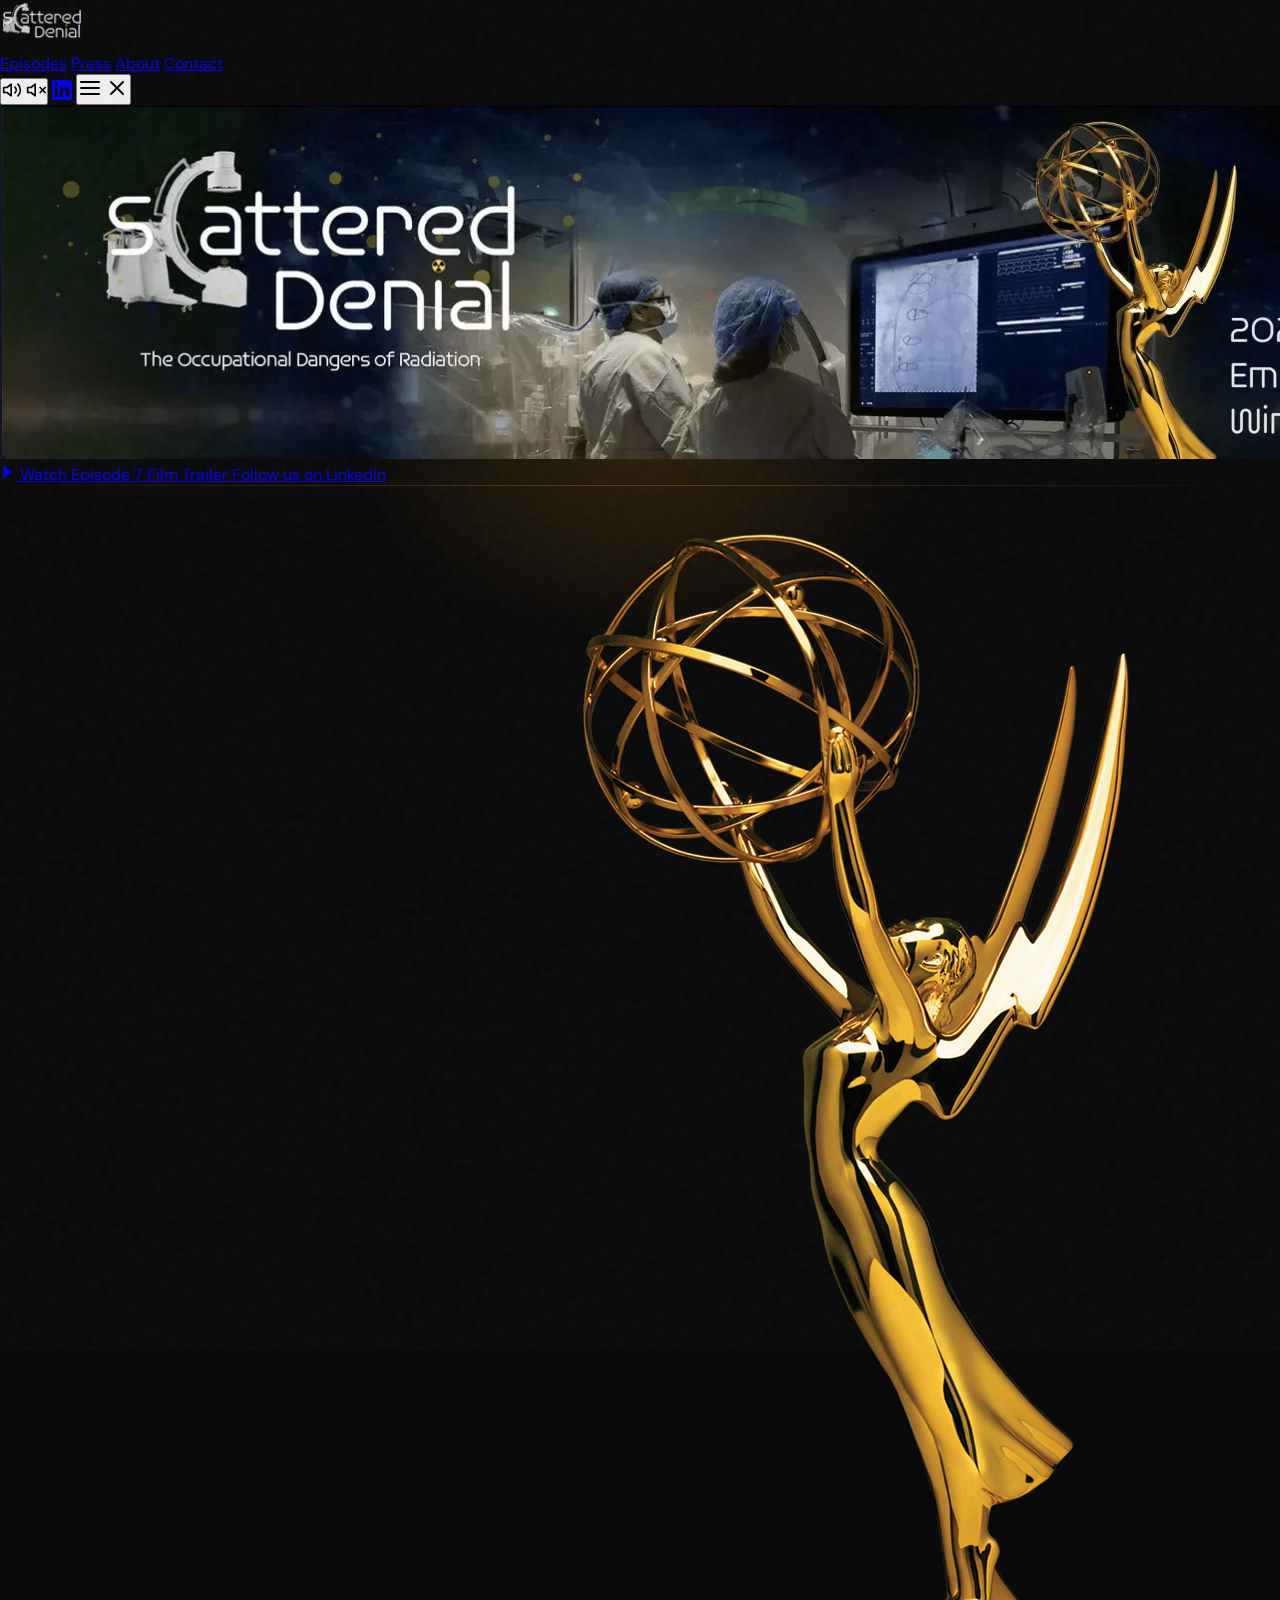
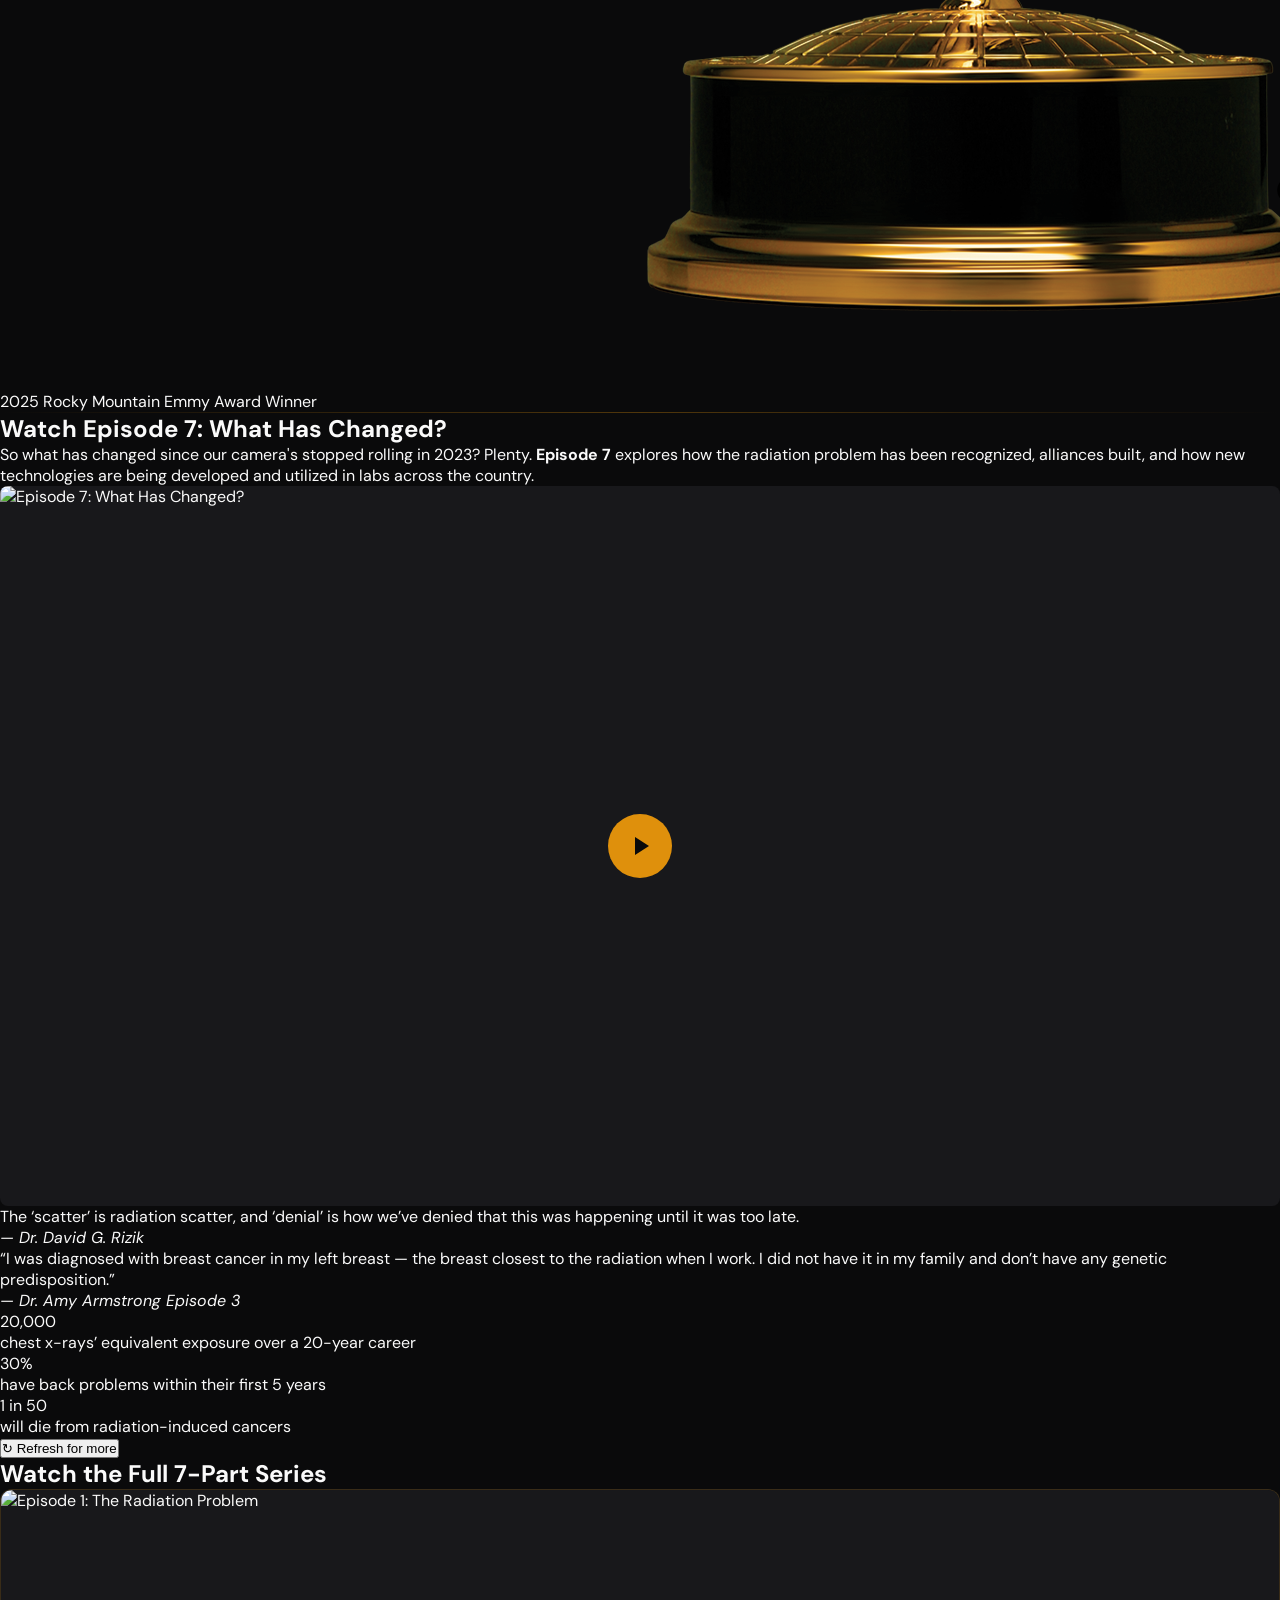
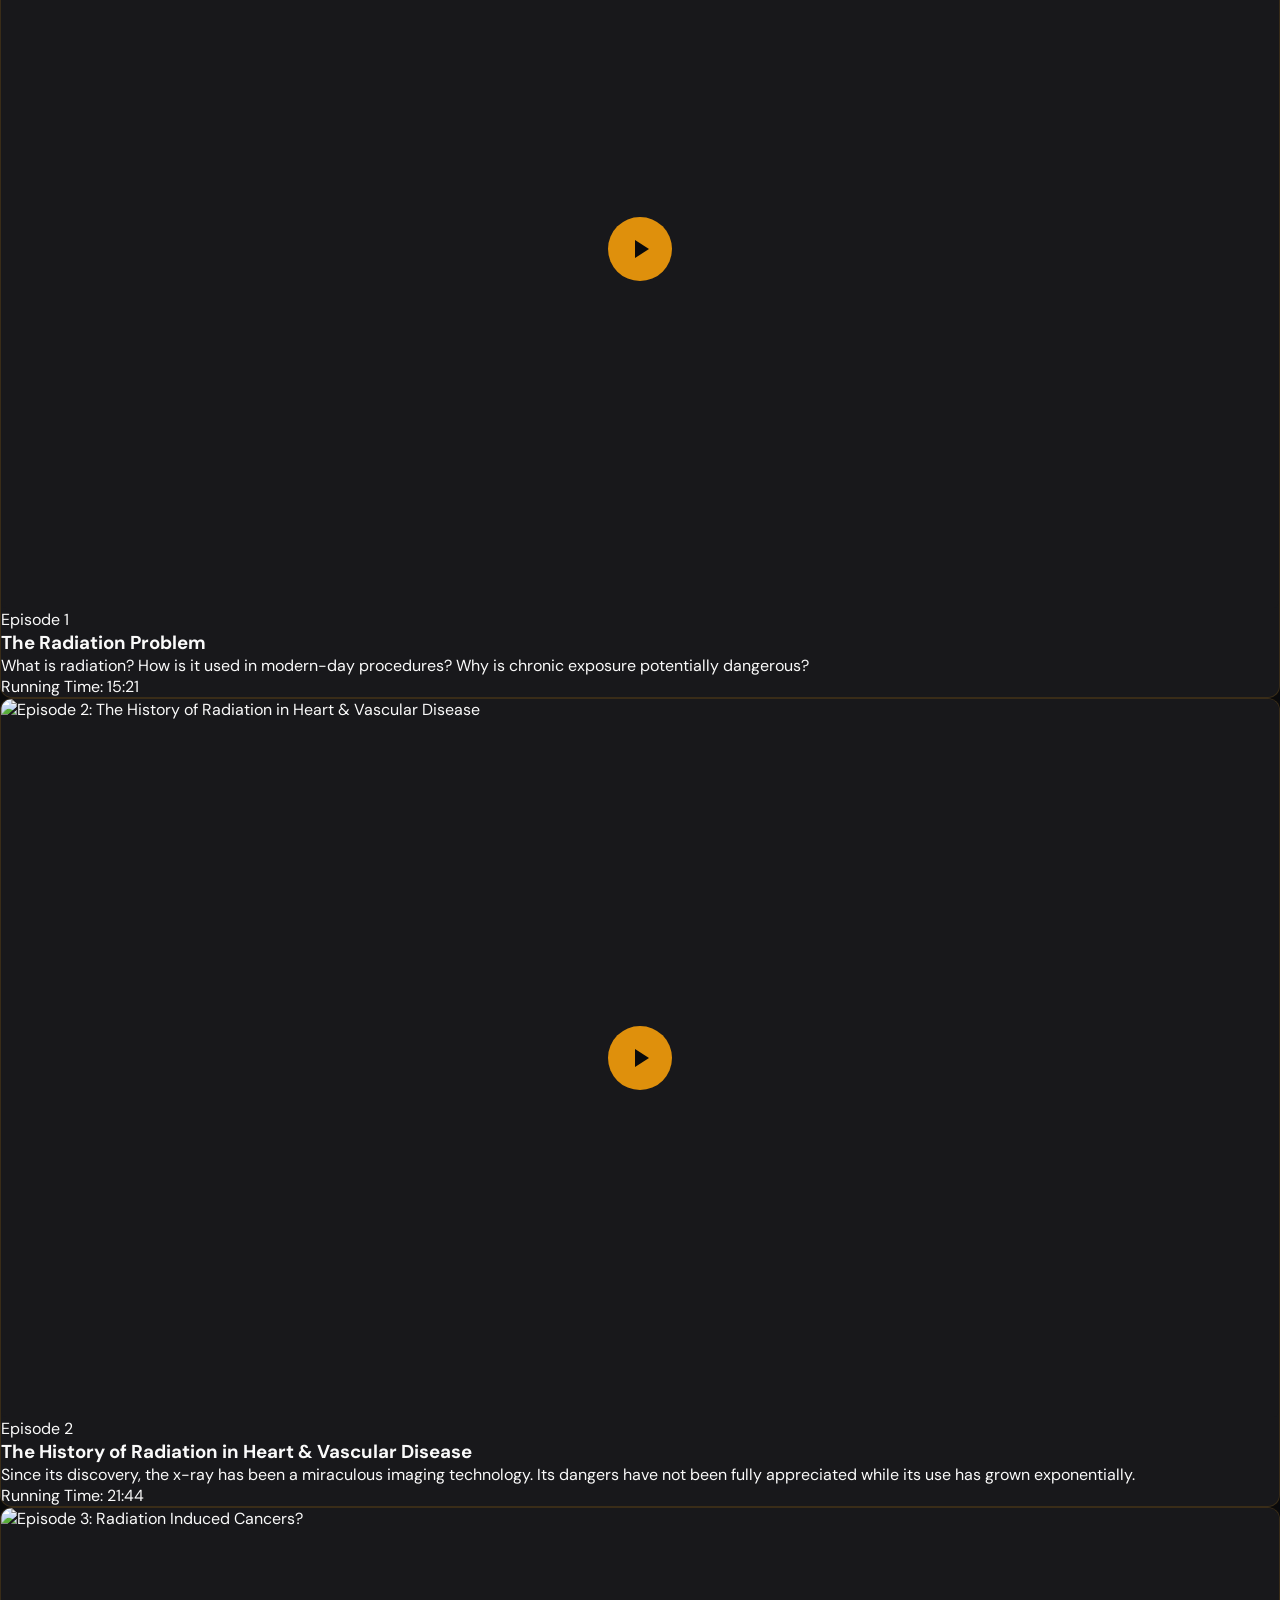
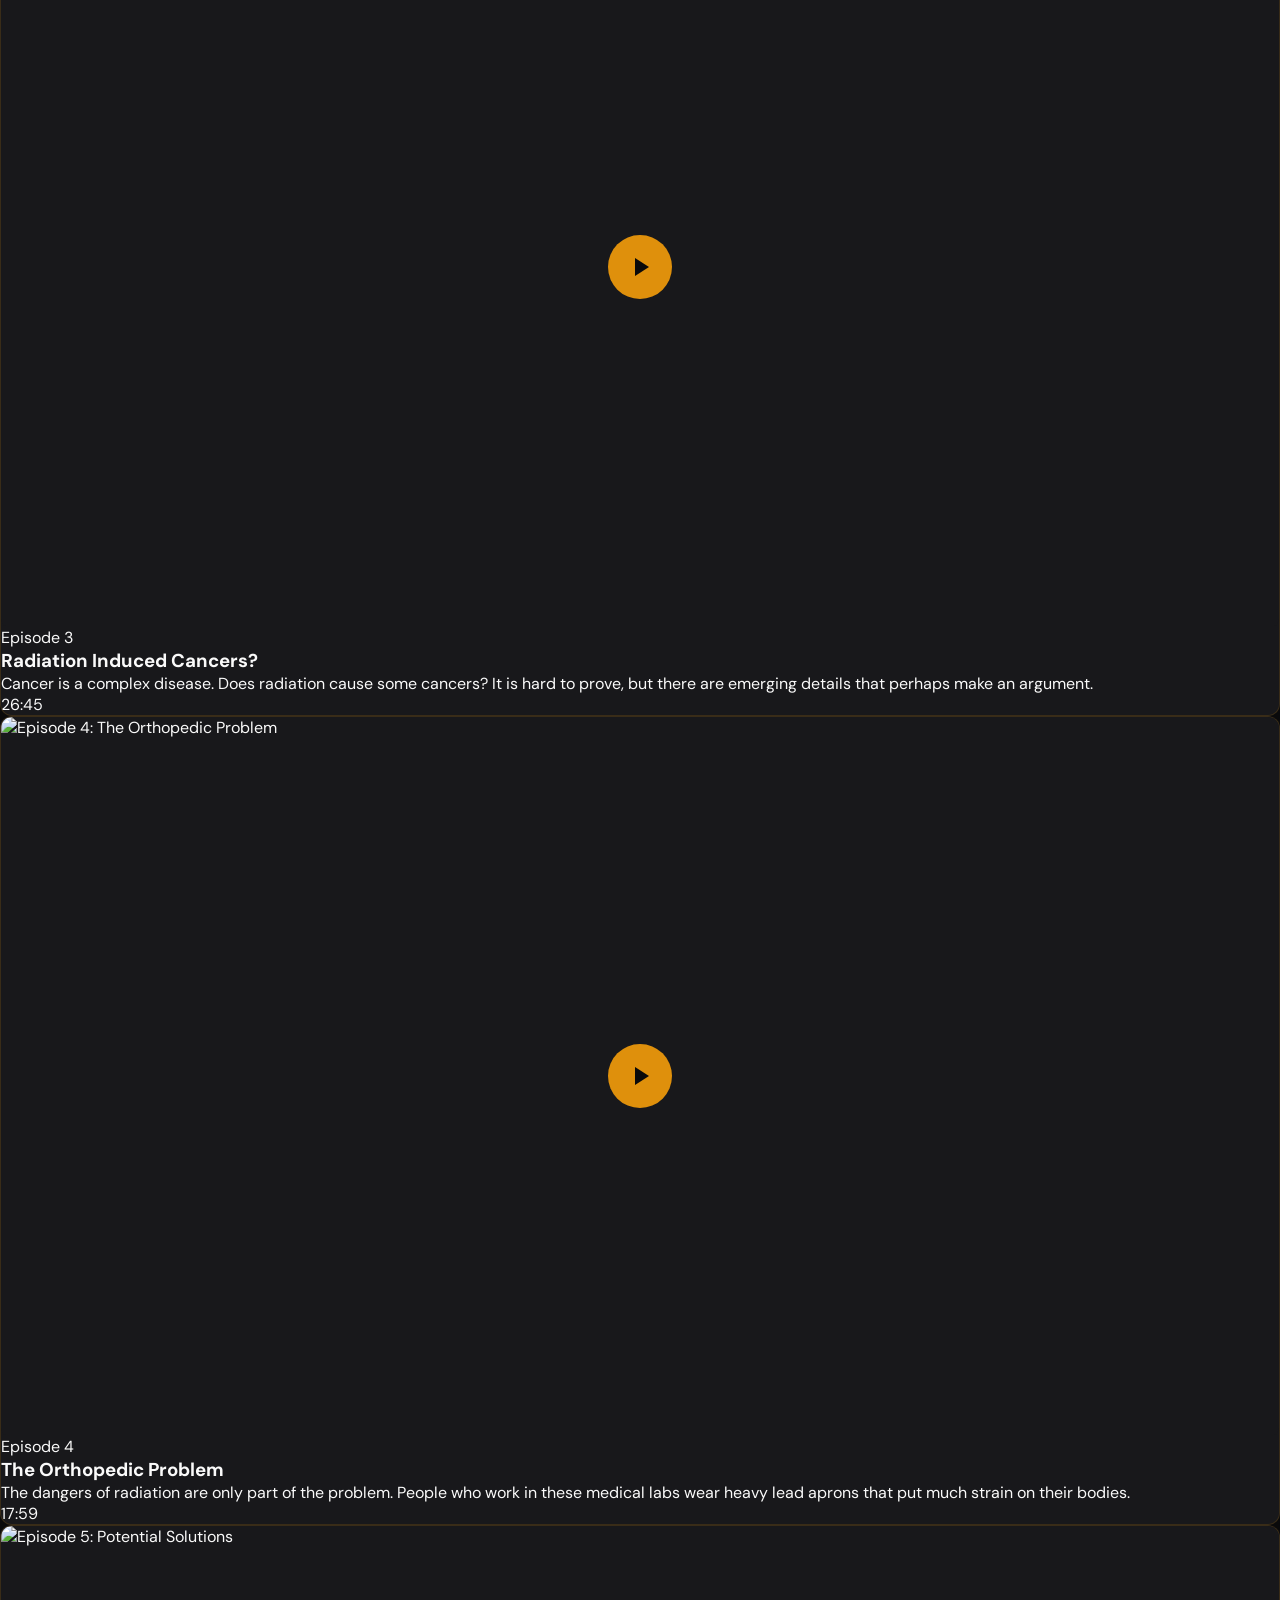
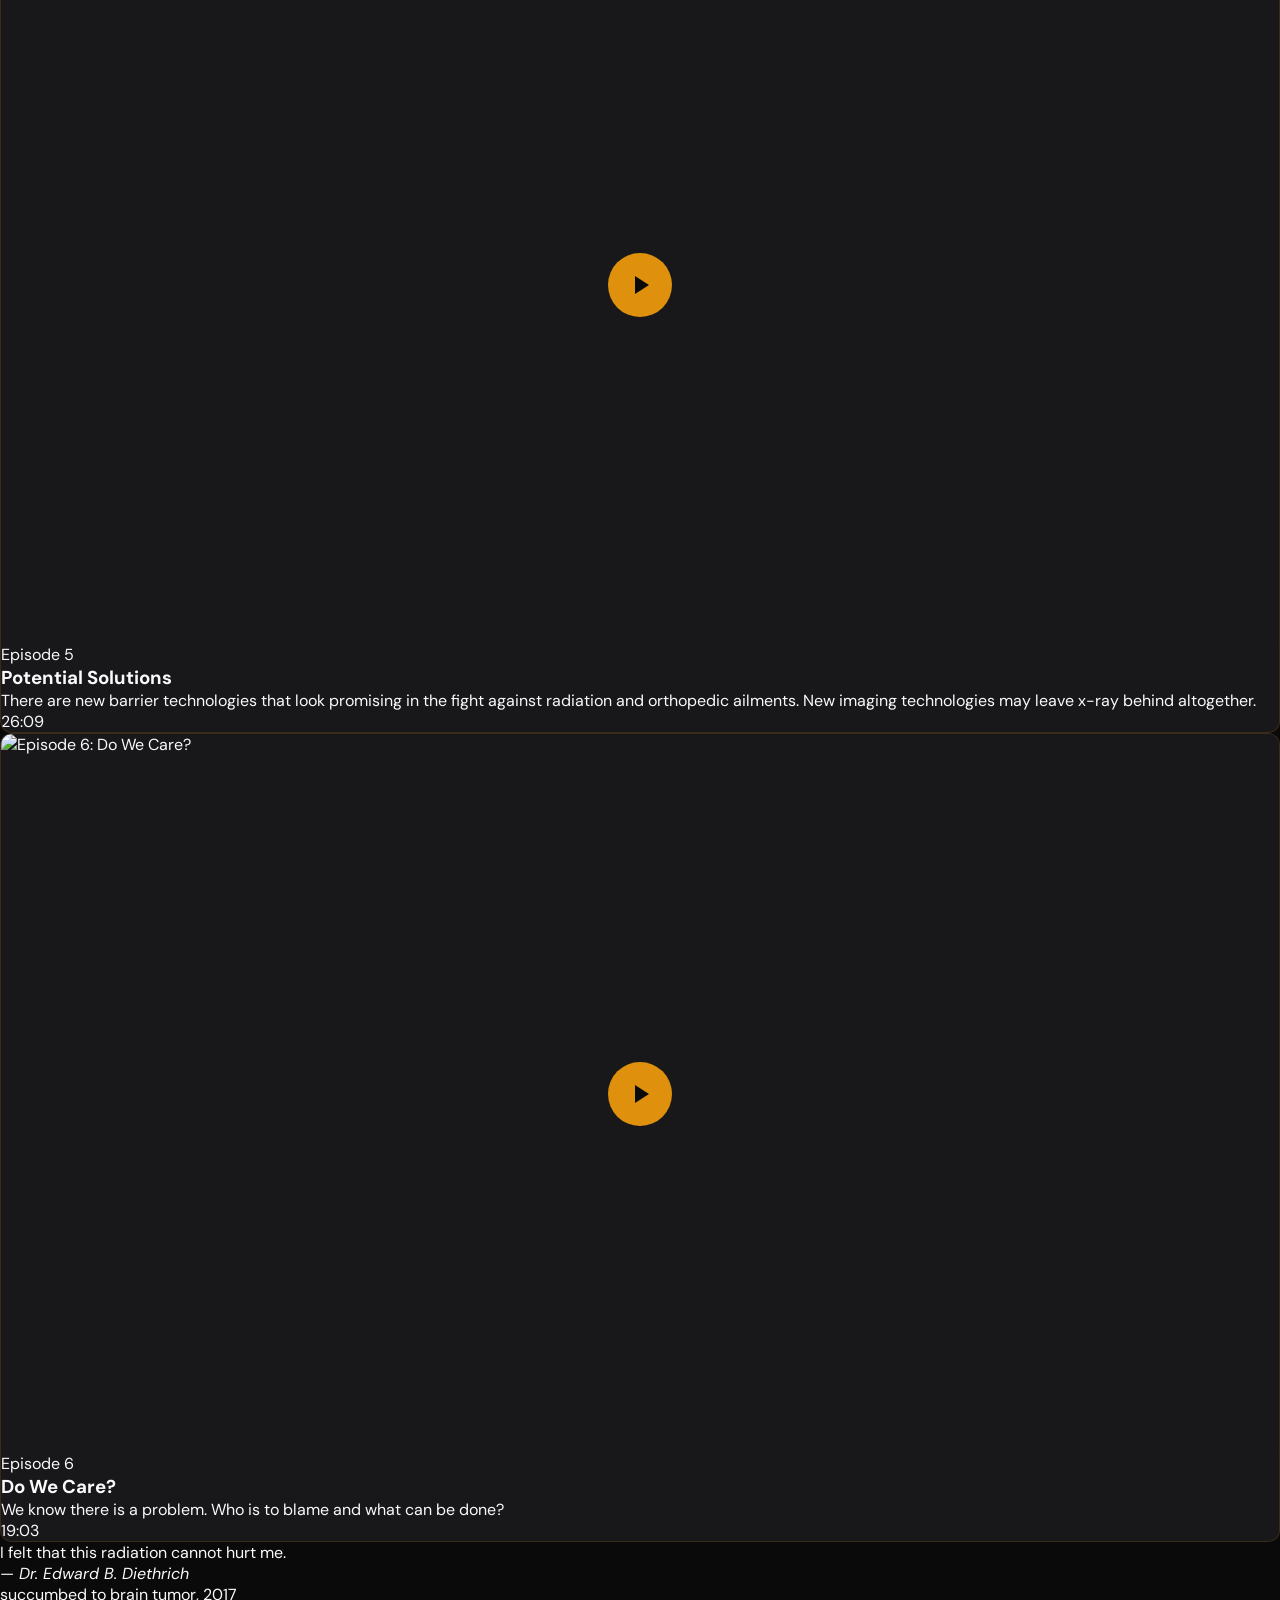
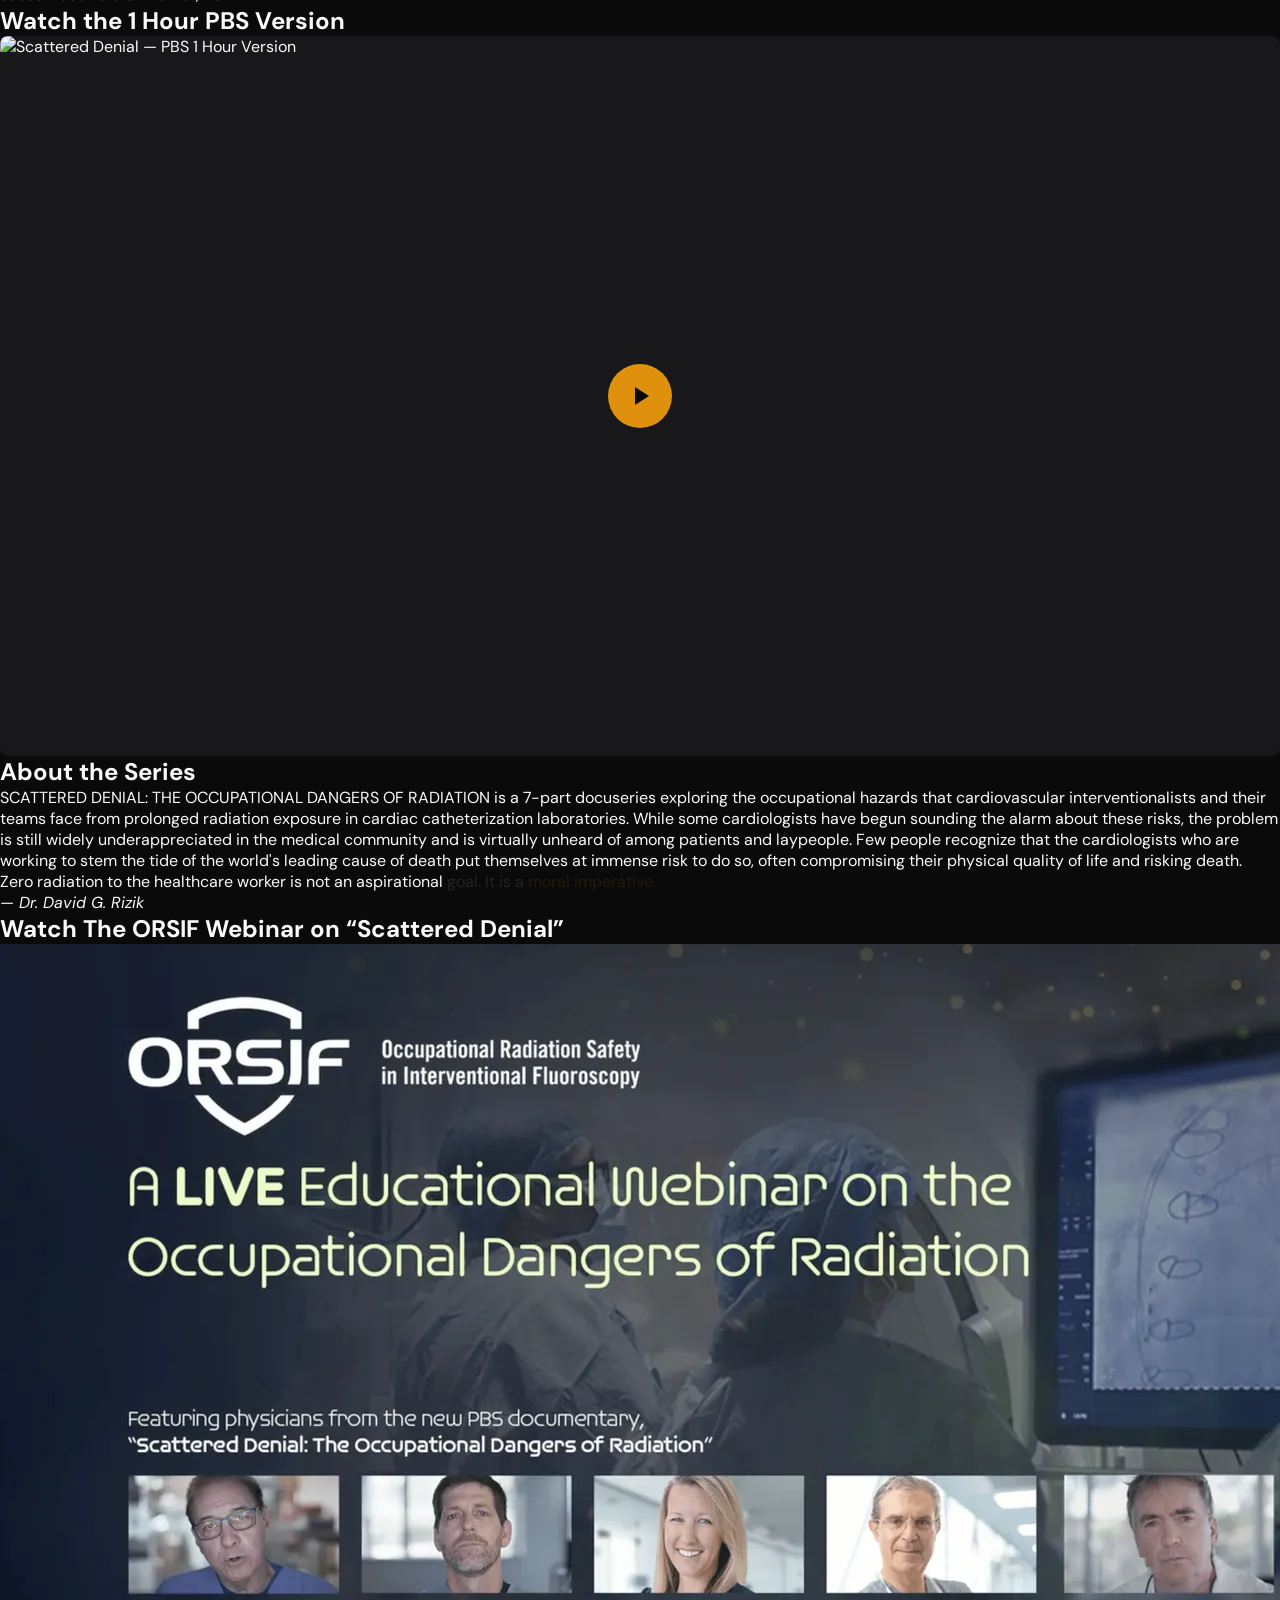
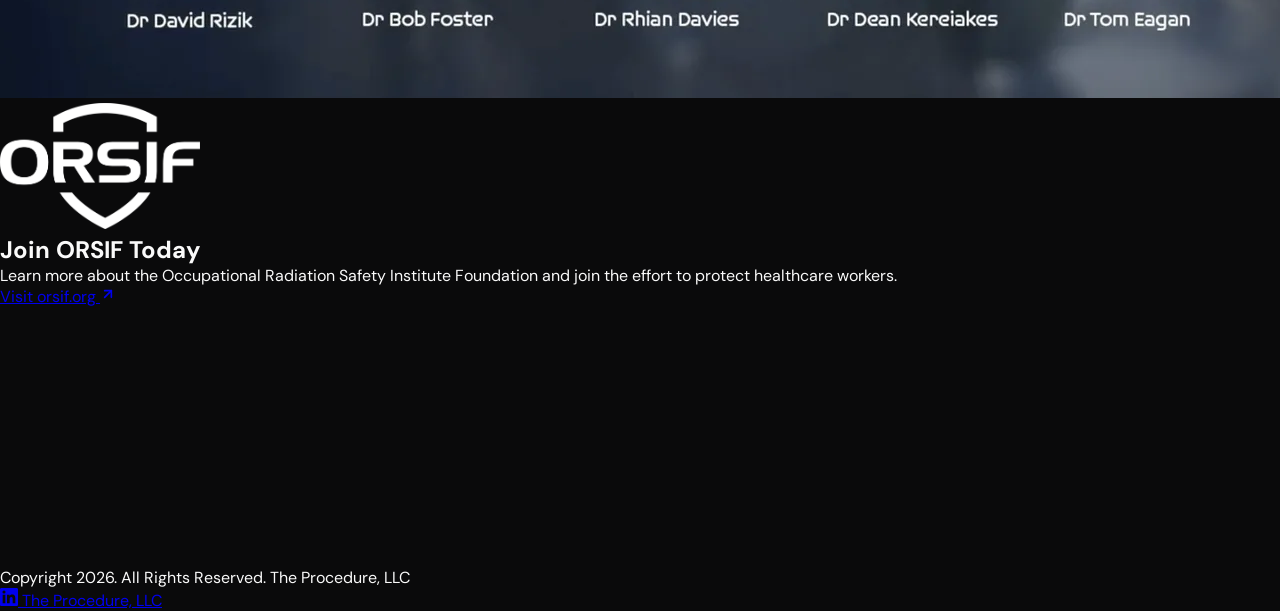
==== commit f20faec5: "Add mobile hamburger menu, fix nav highlight bug - Replace inline nav links with hamburger menu on m" ====
--- a/index.html
+++ b/index.html
@@ -50,19 +50,20 @@
                  class="nav-logo">
         </a>
         <div class="flex items-center gap-4 sm:gap-6">
-            <a href="/#episodes" data-nav="/" class="text-accent hover:text-accent transition-colors font-display font-500 text-sm">Episodes</a>
-            <a href="/press" data-nav="/press" class="text-txt-secondary hover:text-accent transition-colors font-display font-500 text-sm">Press</a>
-            <a href="/about" data-nav="/about" class="text-txt-secondary hover:text-accent transition-colors font-display font-500 text-sm">About</a>
-            <a href="/#contact" data-nav="/" class="text-txt-secondary hover:text-accent transition-colors font-display font-500 text-sm">Contact</a>
+            <!-- Desktop nav links -->
+            <div class="hidden md:flex items-center gap-6">
+                <a href="/#episodes" class="text-txt-secondary hover:text-accent transition-colors font-display font-500 text-sm">Episodes</a>
+                <a href="/press" data-nav="/press" class="text-txt-secondary hover:text-accent transition-colors font-display font-500 text-sm">Press</a>
+                <a href="/about" data-nav="/about" class="text-txt-secondary hover:text-accent transition-colors font-display font-500 text-sm">About</a>
+                <a href="/#contact" class="text-txt-secondary hover:text-accent transition-colors font-display font-500 text-sm">Contact</a>
+            </div>
             <!-- Music toggle -->
             <button id="music-toggle" aria-label="Toggle music" class="text-txt-secondary hover:text-accent transition-colors relative" title="Toggle music">
-                <!-- Speaker on icon -->
                 <svg id="music-icon-on" width="20" height="20" viewBox="0 0 24 24" fill="none" stroke="currentColor" stroke-width="2" stroke-linecap="round" stroke-linejoin="round" class="hidden">
                     <polygon points="11 5 6 9 2 9 2 15 6 15 11 19 11 5"></polygon>
                     <path d="M15.54 8.46a5 5 0 0 1 0 7.07"></path>
                     <path d="M19.07 4.93a10 10 0 0 1 0 14.14"></path>
                 </svg>
-                <!-- Speaker off icon -->
                 <svg id="music-icon-off" width="20" height="20" viewBox="0 0 24 24" fill="none" stroke="currentColor" stroke-width="2" stroke-linecap="round" stroke-linejoin="round">
                     <polygon points="11 5 6 9 2 9 2 15 6 15 11 19 11 5"></polygon>
                     <line x1="23" y1="9" x2="17" y2="15"></line>
@@ -75,6 +76,27 @@
                     <path d="M20.447 20.452h-3.554v-5.569c0-1.328-.027-3.037-1.852-3.037-1.853 0-2.136 1.445-2.136 2.939v5.667H9.351V9h3.414v1.561h.046c.477-.9 1.637-1.85 3.37-1.85 3.601 0 4.267 2.37 4.267 5.455v6.286zM5.337 7.433a2.062 2.062 0 01-2.063-2.065 2.064 2.064 0 112.063 2.065zm1.782 13.019H3.555V9h3.564v11.452zM22.225 0H1.771C.792 0 0 .774 0 1.729v20.542C0 23.227.792 24 1.771 24h20.451C23.2 24 24 23.227 24 22.271V1.729C24 .774 23.2 0 22.222 0h.003z"/>
                 </svg>
             </a>
+            <!-- Mobile hamburger -->
+            <button id="mobile-menu-toggle" class="md:hidden text-txt-secondary hover:text-accent transition-colors" aria-label="Toggle menu">
+                <svg id="hamburger-icon" width="24" height="24" viewBox="0 0 24 24" fill="none" stroke="currentColor" stroke-width="2" stroke-linecap="round" stroke-linejoin="round">
+                    <line x1="3" y1="6" x2="21" y2="6"></line>
+                    <line x1="3" y1="12" x2="21" y2="12"></line>
+                    <line x1="3" y1="18" x2="21" y2="18"></line>
+                </svg>
+                <svg id="close-icon" width="24" height="24" viewBox="0 0 24 24" fill="none" stroke="currentColor" stroke-width="2" stroke-linecap="round" stroke-linejoin="round" class="hidden">
+                    <line x1="18" y1="6" x2="6" y2="18"></line>
+                    <line x1="6" y1="6" x2="18" y2="18"></line>
+                </svg>
+            </button>
+        </div>
+    </div>
+    <!-- Mobile menu -->
+    <div id="mobile-menu" class="md:hidden mobile-menu border-t border-white/5 bg-bg-primary/95 backdrop-blur-md">
+        <div class="px-6 py-4 flex flex-col gap-4">
+            <a href="/#episodes" class="text-txt-secondary hover:text-accent transition-colors font-display font-500 text-base py-1">Episodes</a>
+            <a href="/press" data-nav="/press" class="text-txt-secondary hover:text-accent transition-colors font-display font-500 text-base py-1">Press</a>
+            <a href="/about" data-nav="/about" class="text-txt-secondary hover:text-accent transition-colors font-display font-500 text-base py-1">About</a>
+            <a href="/#contact" class="text-txt-secondary hover:text-accent transition-colors font-display font-500 text-base py-1">Contact</a>
         </div>
     </div>
 </nav>
--- a/site.css
+++ b/site.css
@@ -75,6 +75,16 @@
 /* === Nav === */
 .nav-logo { height: 40px; width: auto; }
 @media (min-width: 768px) { .nav-logo { height: 48px; } }
+
+/* === Mobile menu === */
+.mobile-menu {
+    max-height: 0;
+    overflow: hidden;
+    transition: max-height 0.3s cubic-bezier(0.22, 1, 0.36, 1);
+}
+.mobile-menu.open {
+    max-height: 300px;
+}
 
 /* === Shared accents === */
 .recognition-rule {
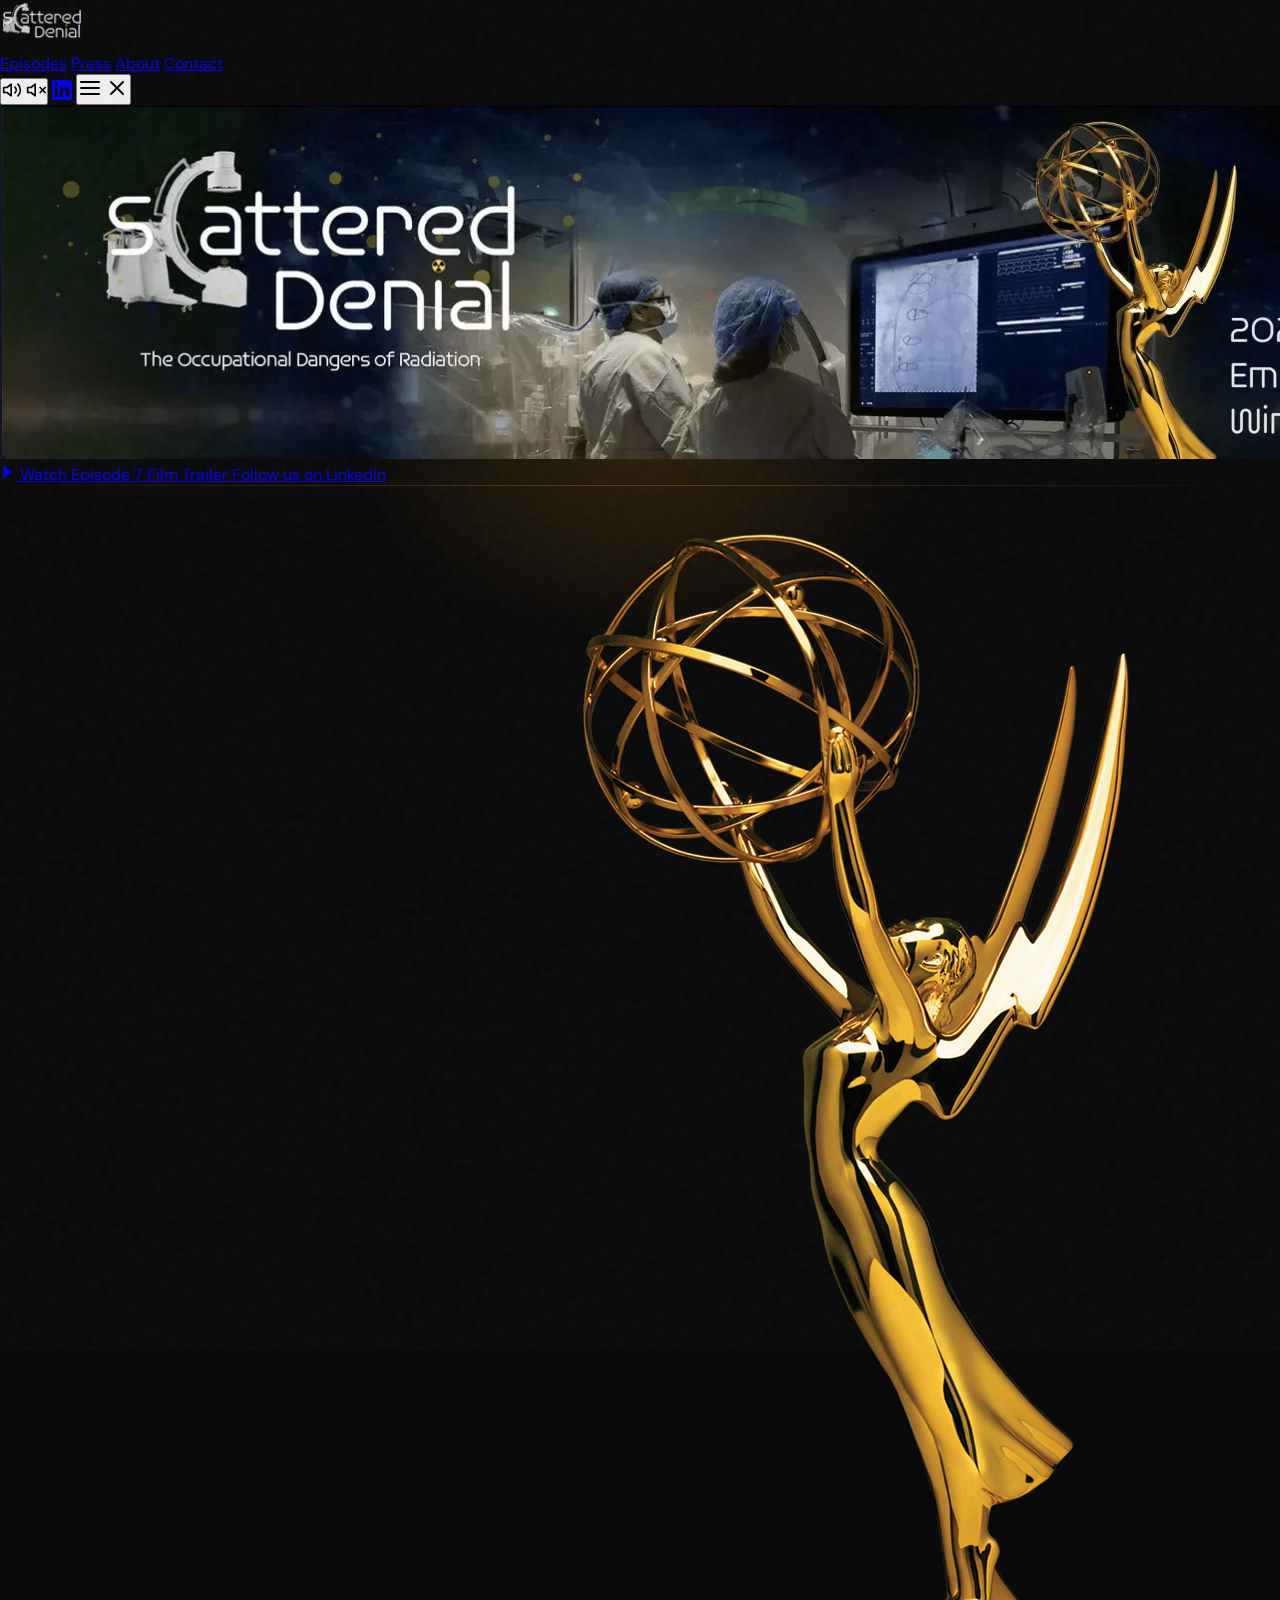
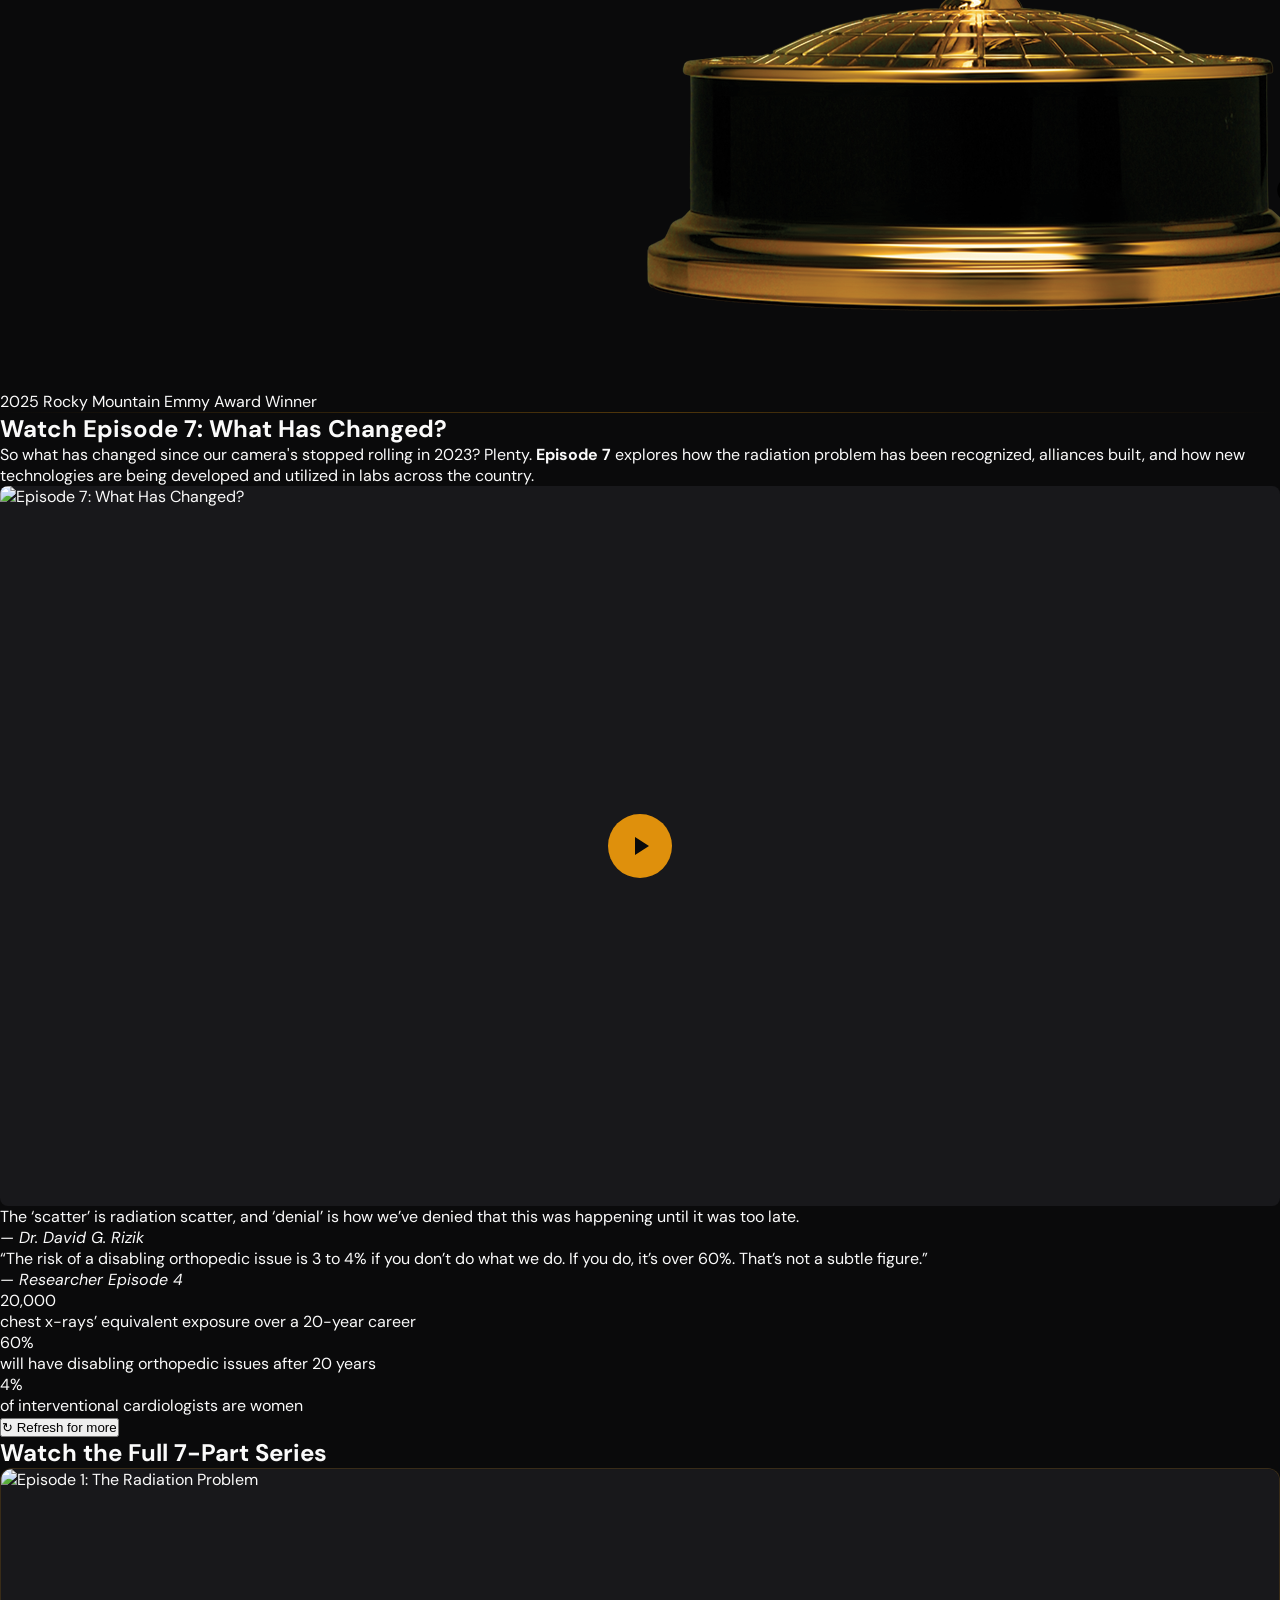
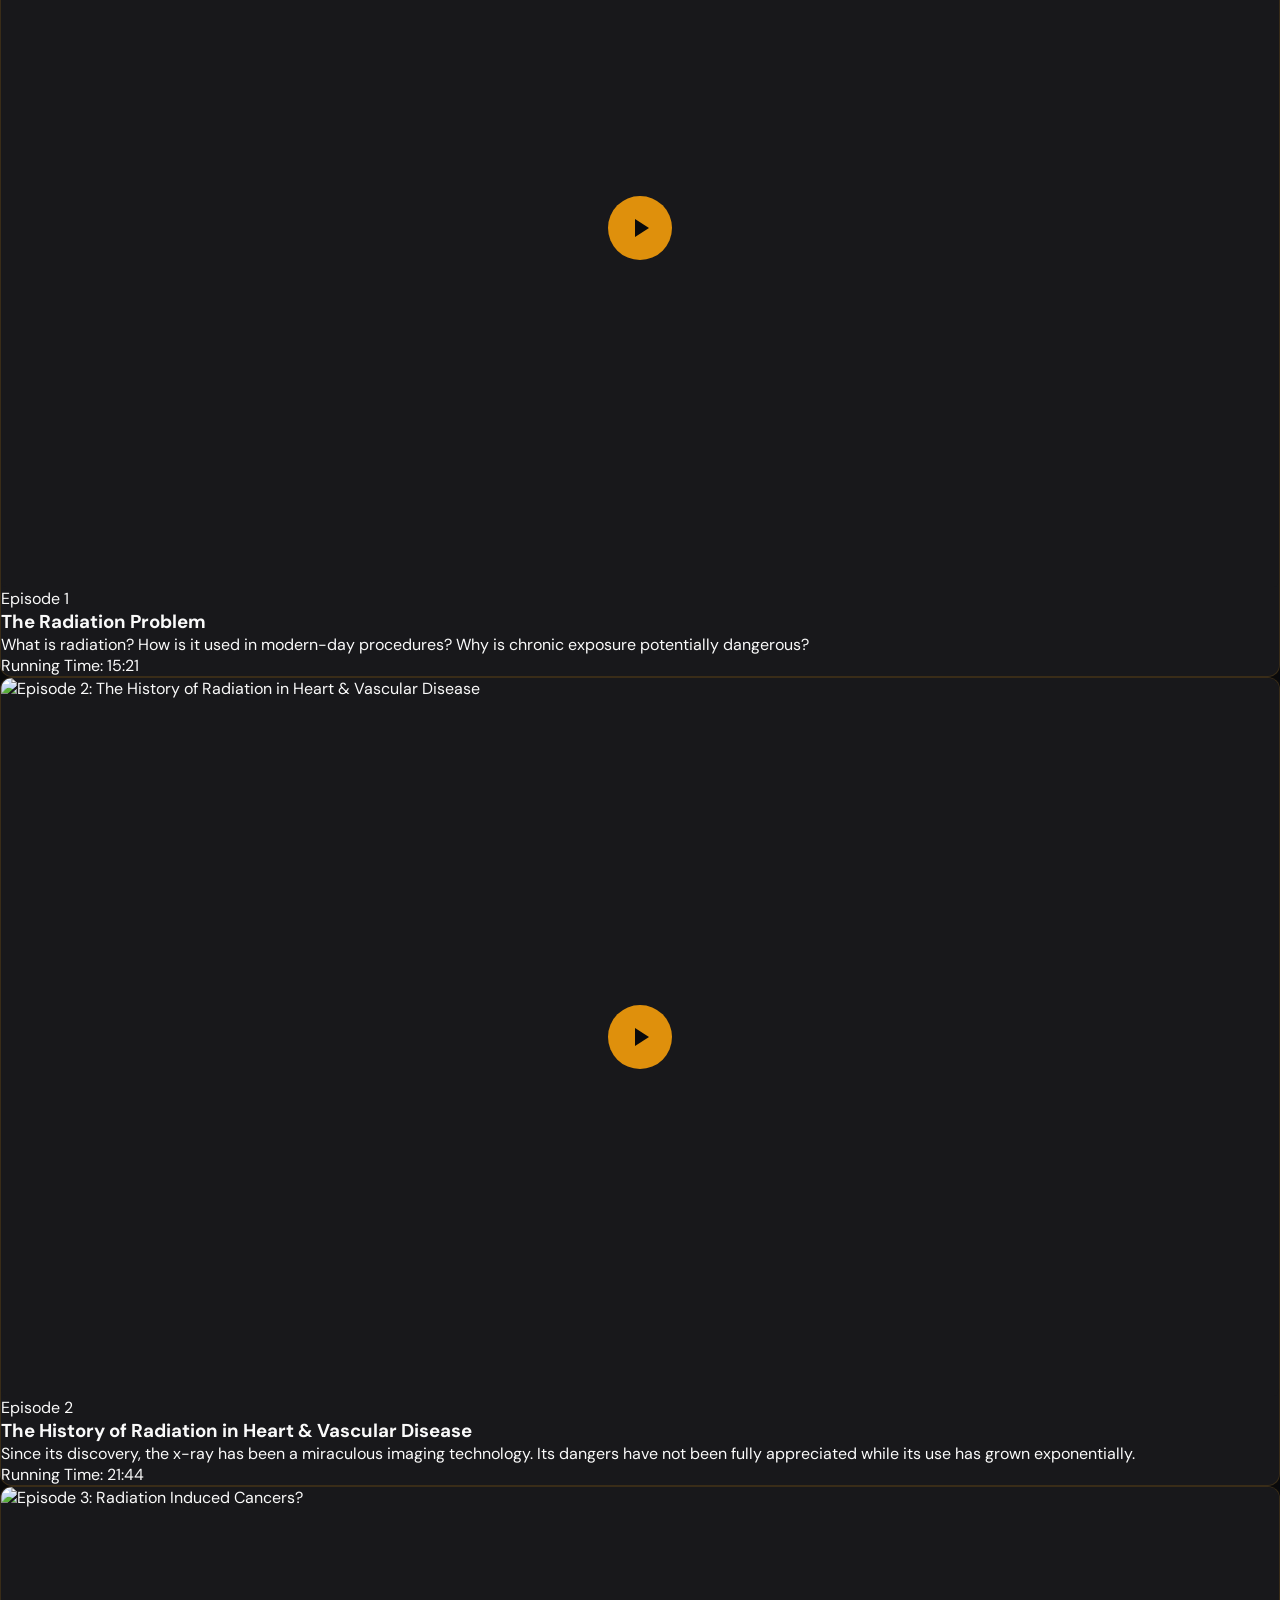
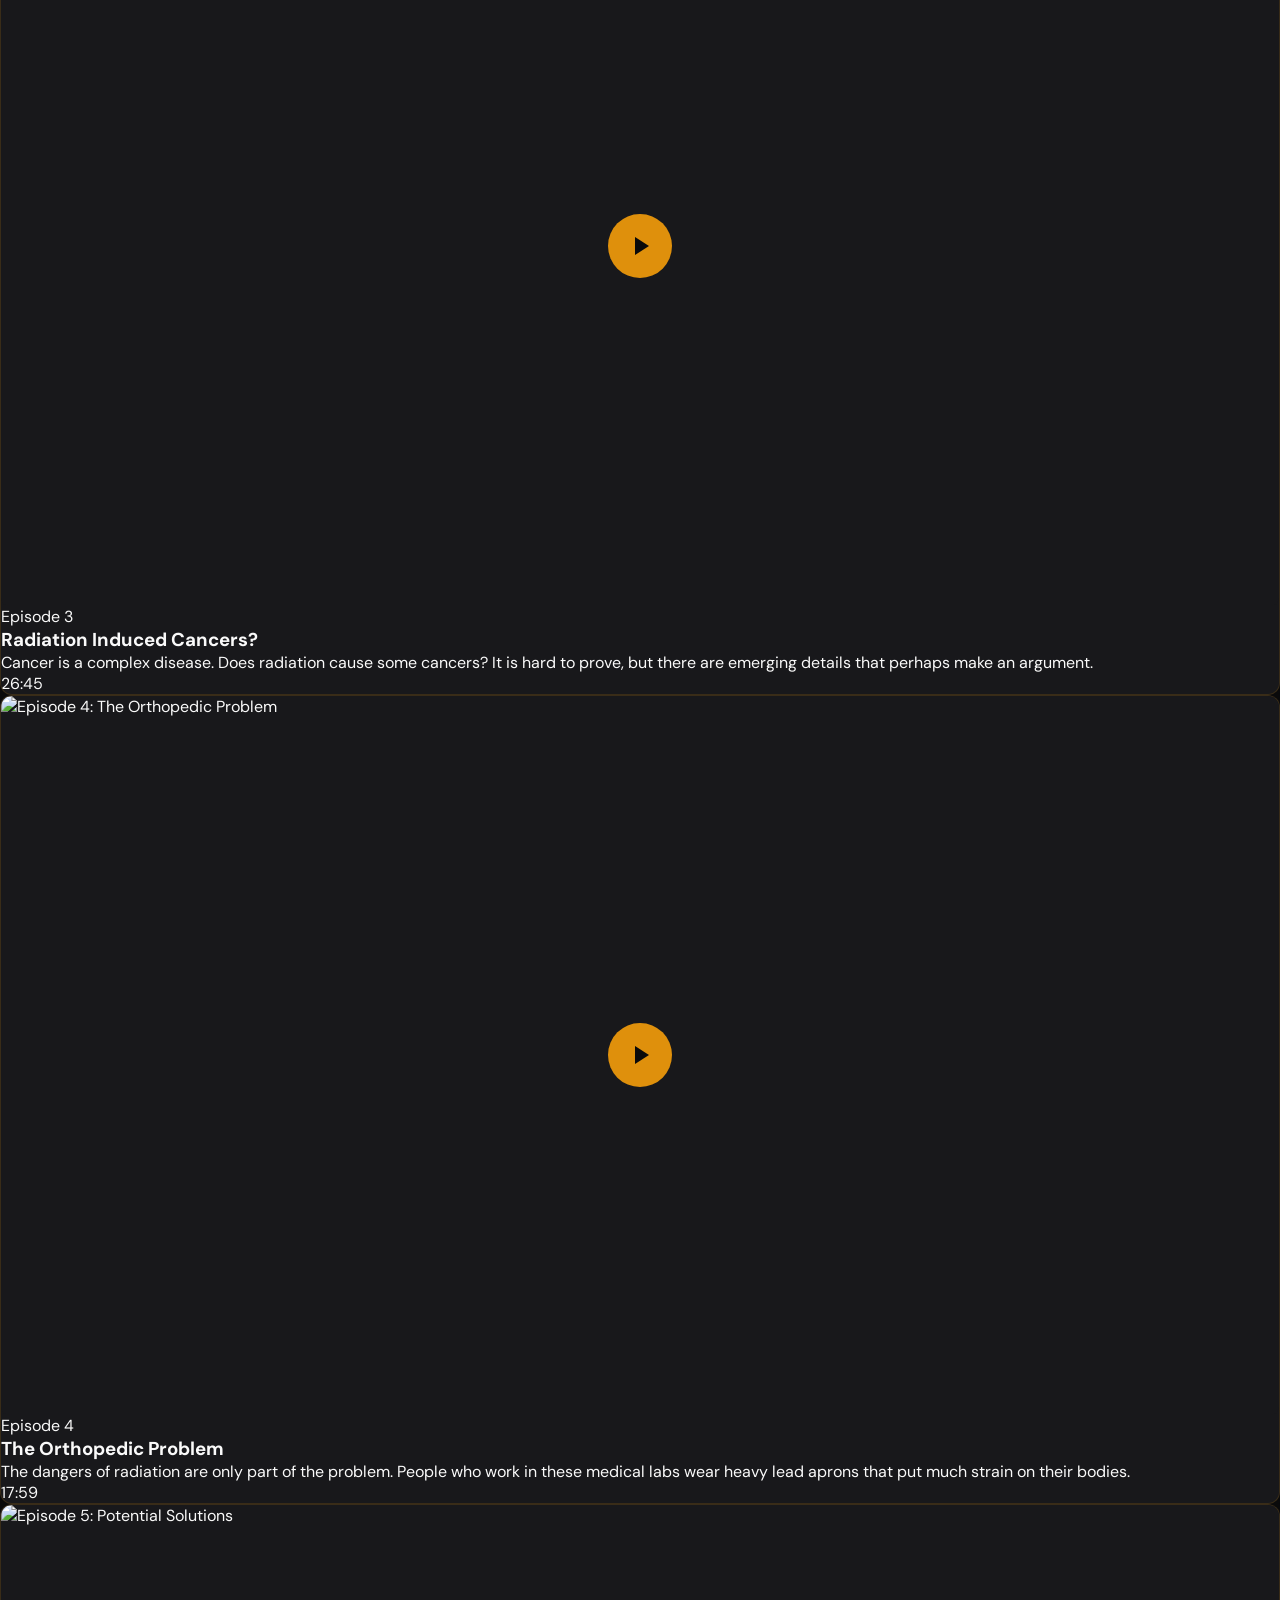
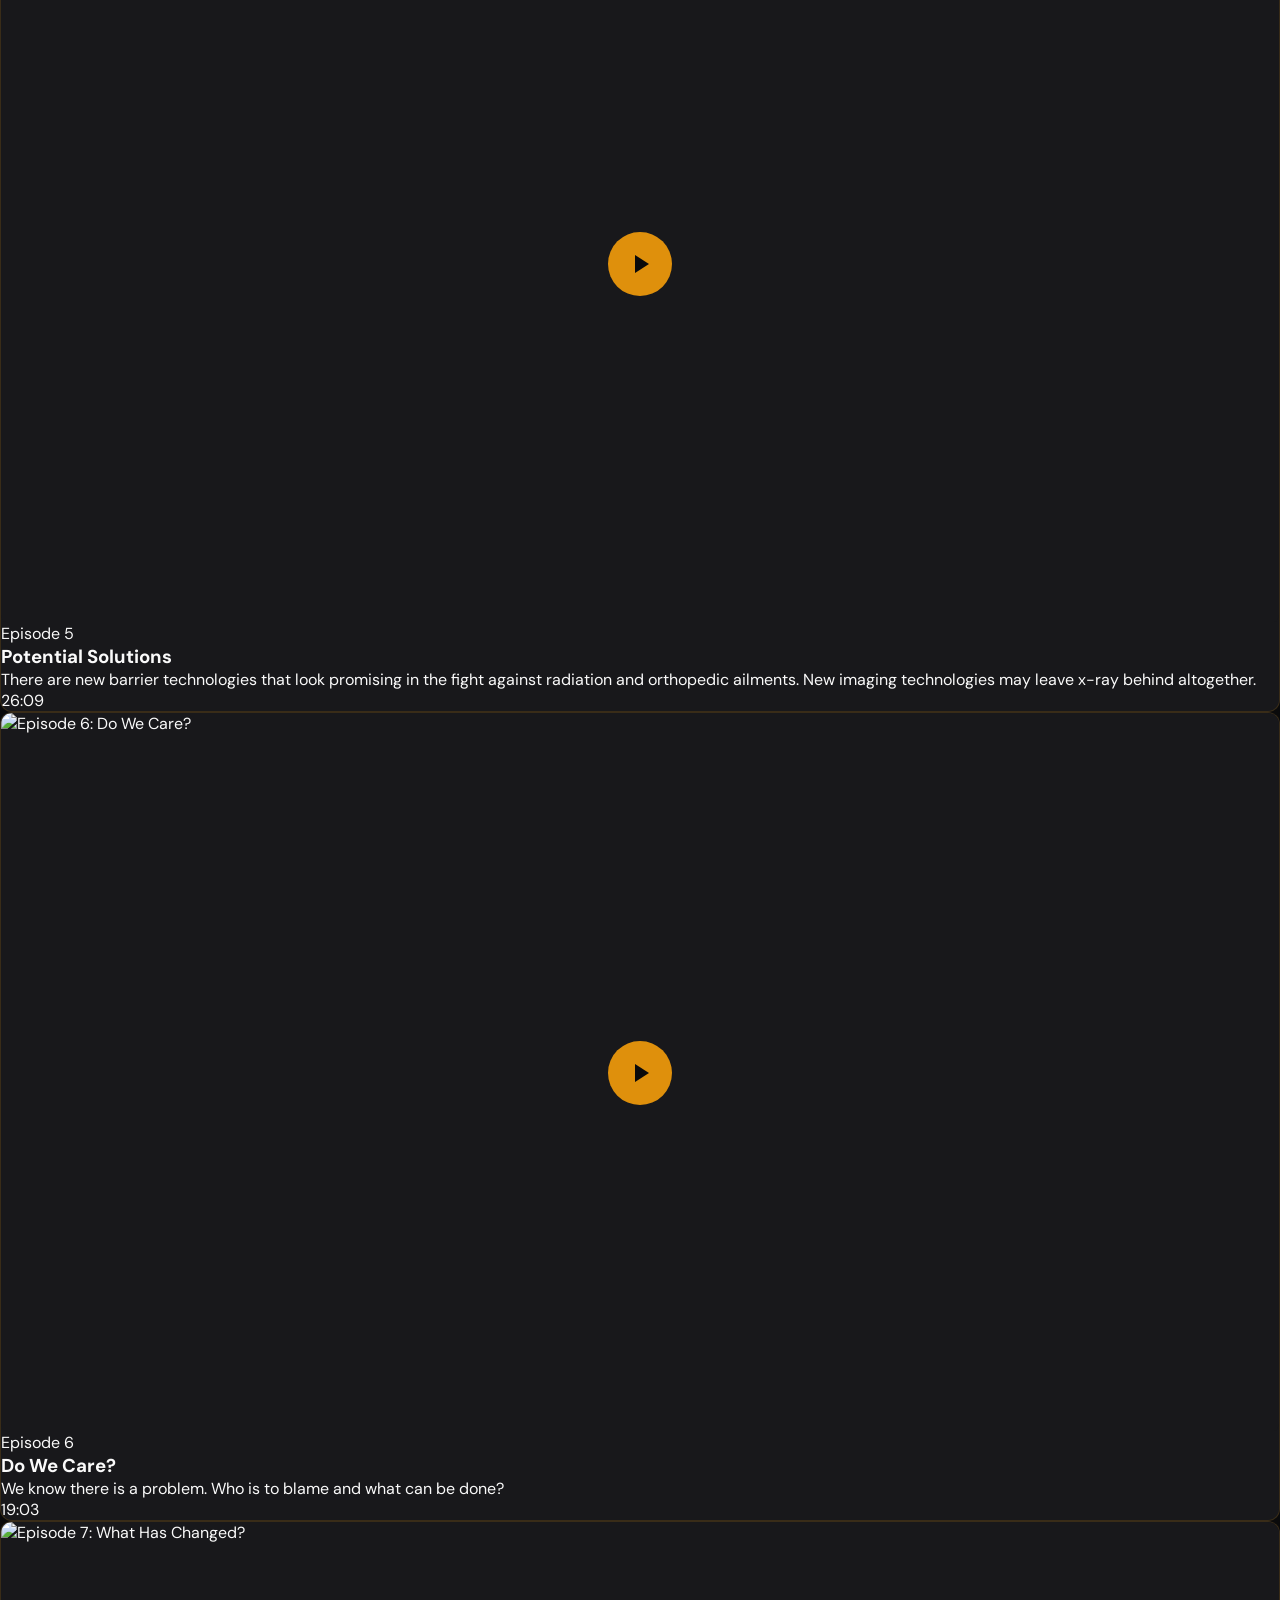
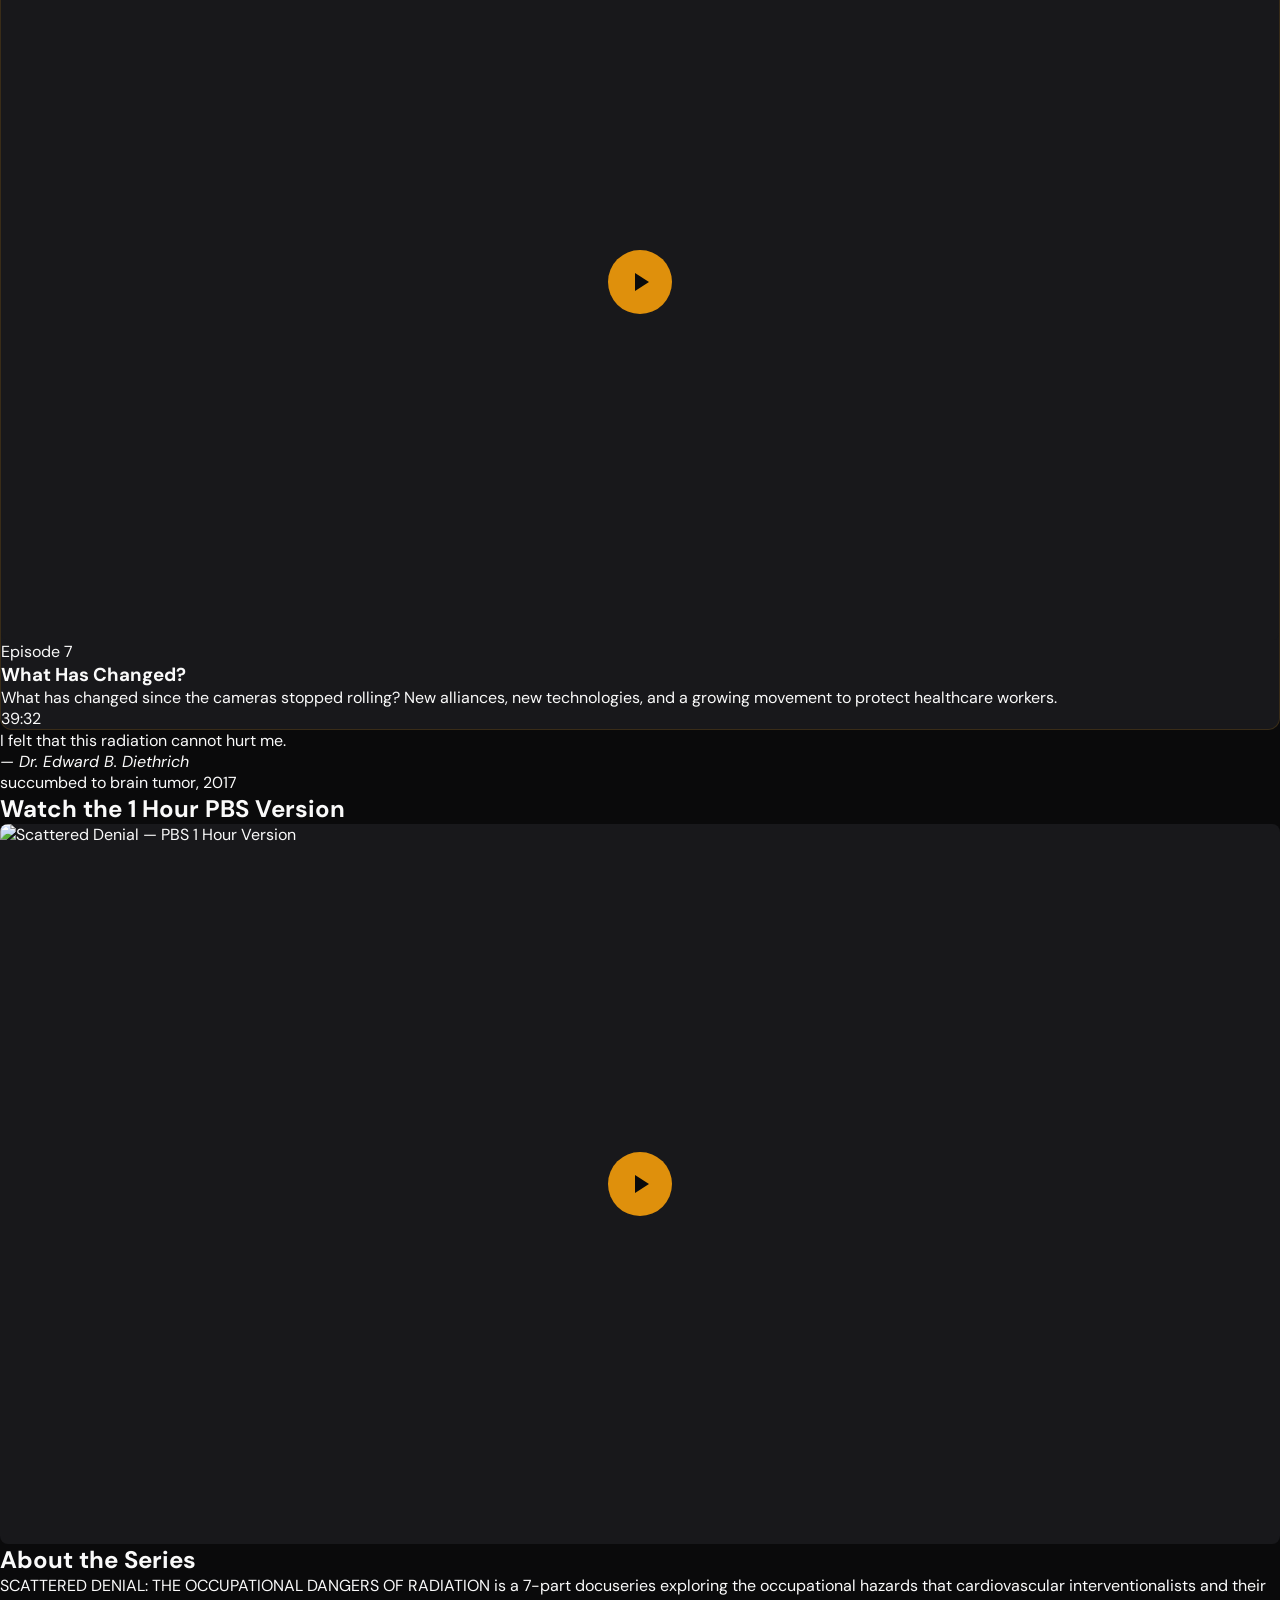
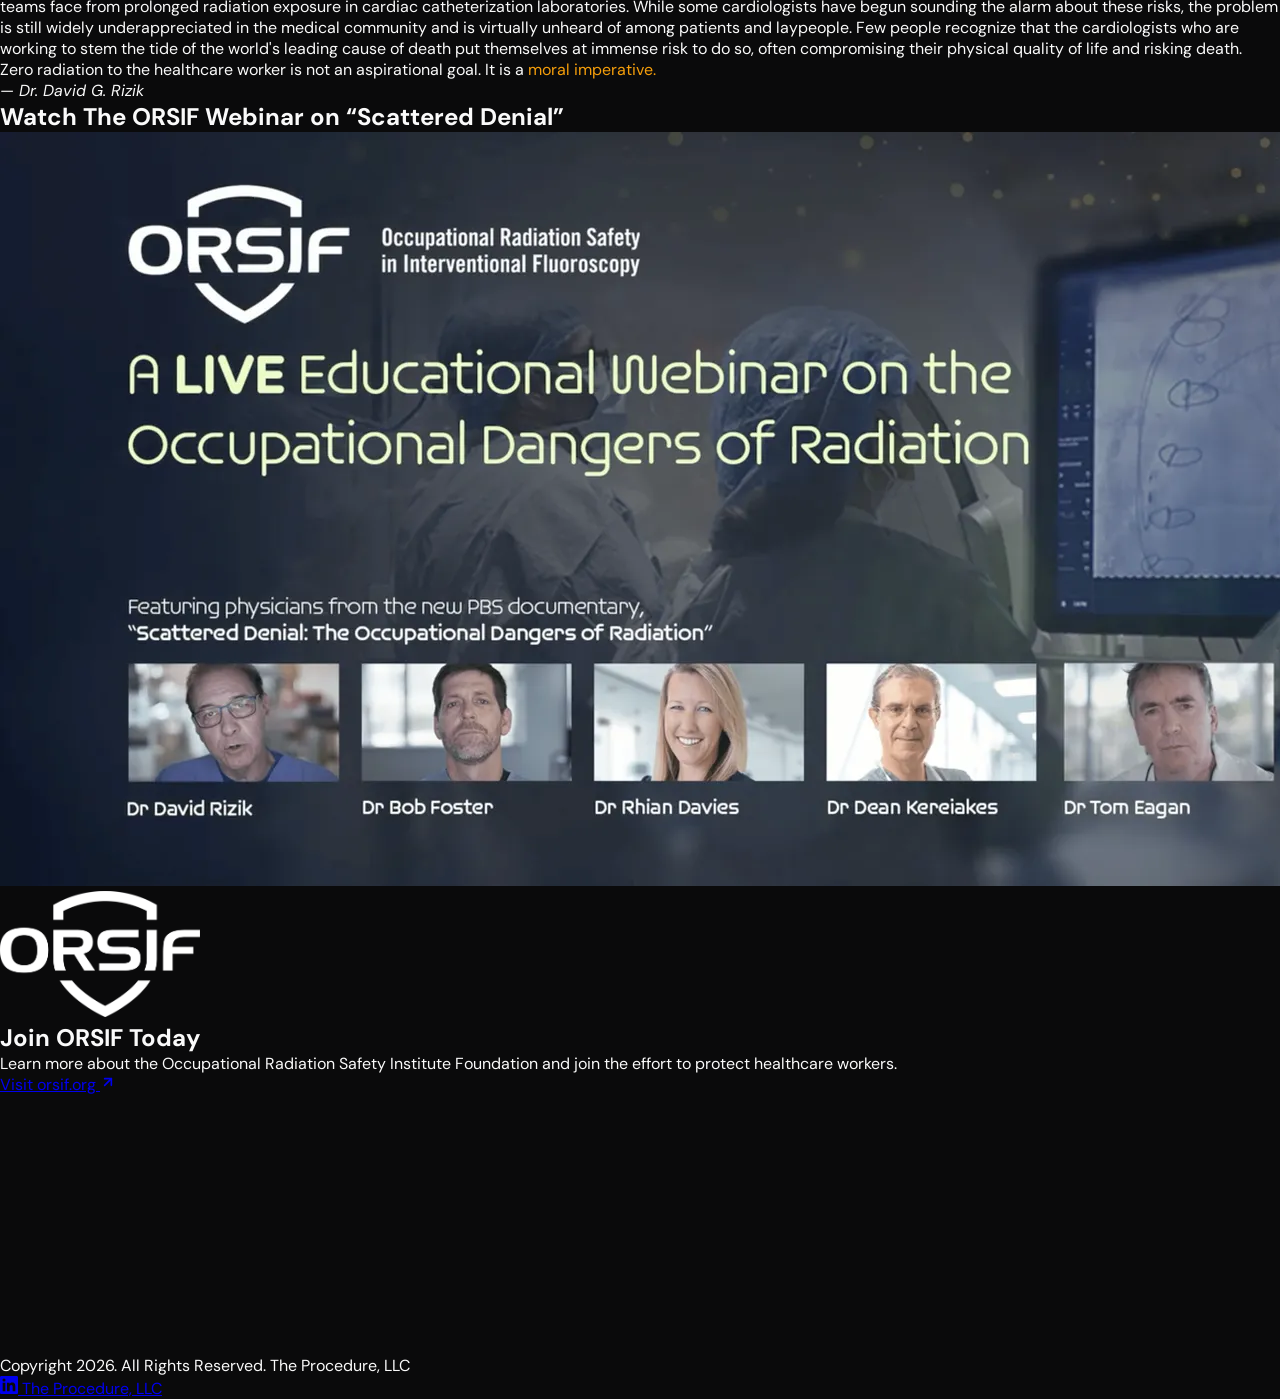
==== commit a1179ba2: "Add Episode 7 to episode grid, increase music volume - Add Episode 7 (What Has Changed?) card to the" ====
--- a/index.html
+++ b/index.html
@@ -179,7 +179,7 @@
     </div>
 </section>
 
-<!-- Episode Grid (1–6) -->
+<!-- Episode Grid (1–7) -->
 <section id="episodes" class="py-12 md:py-16 fade-up">
     <div class="max-w-7xl mx-auto px-4 sm:px-6 lg:px-8">
         <h2 class="font-display font-700 text-2xl md:text-4xl mb-8 text-center">Watch the Full 7-Part Series</h2>
@@ -273,6 +273,20 @@
                     <h3 class="font-display font-700 text-base mb-2">Do We Care?</h3>
                     <p class="font-body text-txt-secondary text-xs leading-relaxed mb-2">We know there is a problem. Who is to blame and what can be done?</p>
                     <p class="text-txt-secondary/60 text-xs font-body">19:03</p>
+                </div>
+            </div>
+
+            <!-- Episode 7 -->
+            <div class="episode-card">
+                <div class="video-facade" data-video-id="1xvupe3PZPA">
+                    <img src="https://img.youtube.com/vi/1xvupe3PZPA/maxresdefault.jpg" alt="Episode 7: What Has Changed?" loading="lazy">
+                    <div class="play-btn"><svg viewBox="0 0 24 24"><polygon points="5,3 19,12 5,21"/></svg></div>
+                </div>
+                <div class="p-4">
+                    <p class="text-accent font-display font-500 text-xs tracking-widest uppercase mb-1">Episode 7</p>
+                    <h3 class="font-display font-700 text-base mb-2">What Has Changed?</h3>
+                    <p class="font-body text-txt-secondary text-xs leading-relaxed mb-2">What has changed since the cameras stopped rolling? New alliances, new technologies, and a growing movement to protect healthcare workers.</p>
+                    <p class="text-txt-secondary/60 text-xs font-body">39:32</p>
                 </div>
             </div>
 
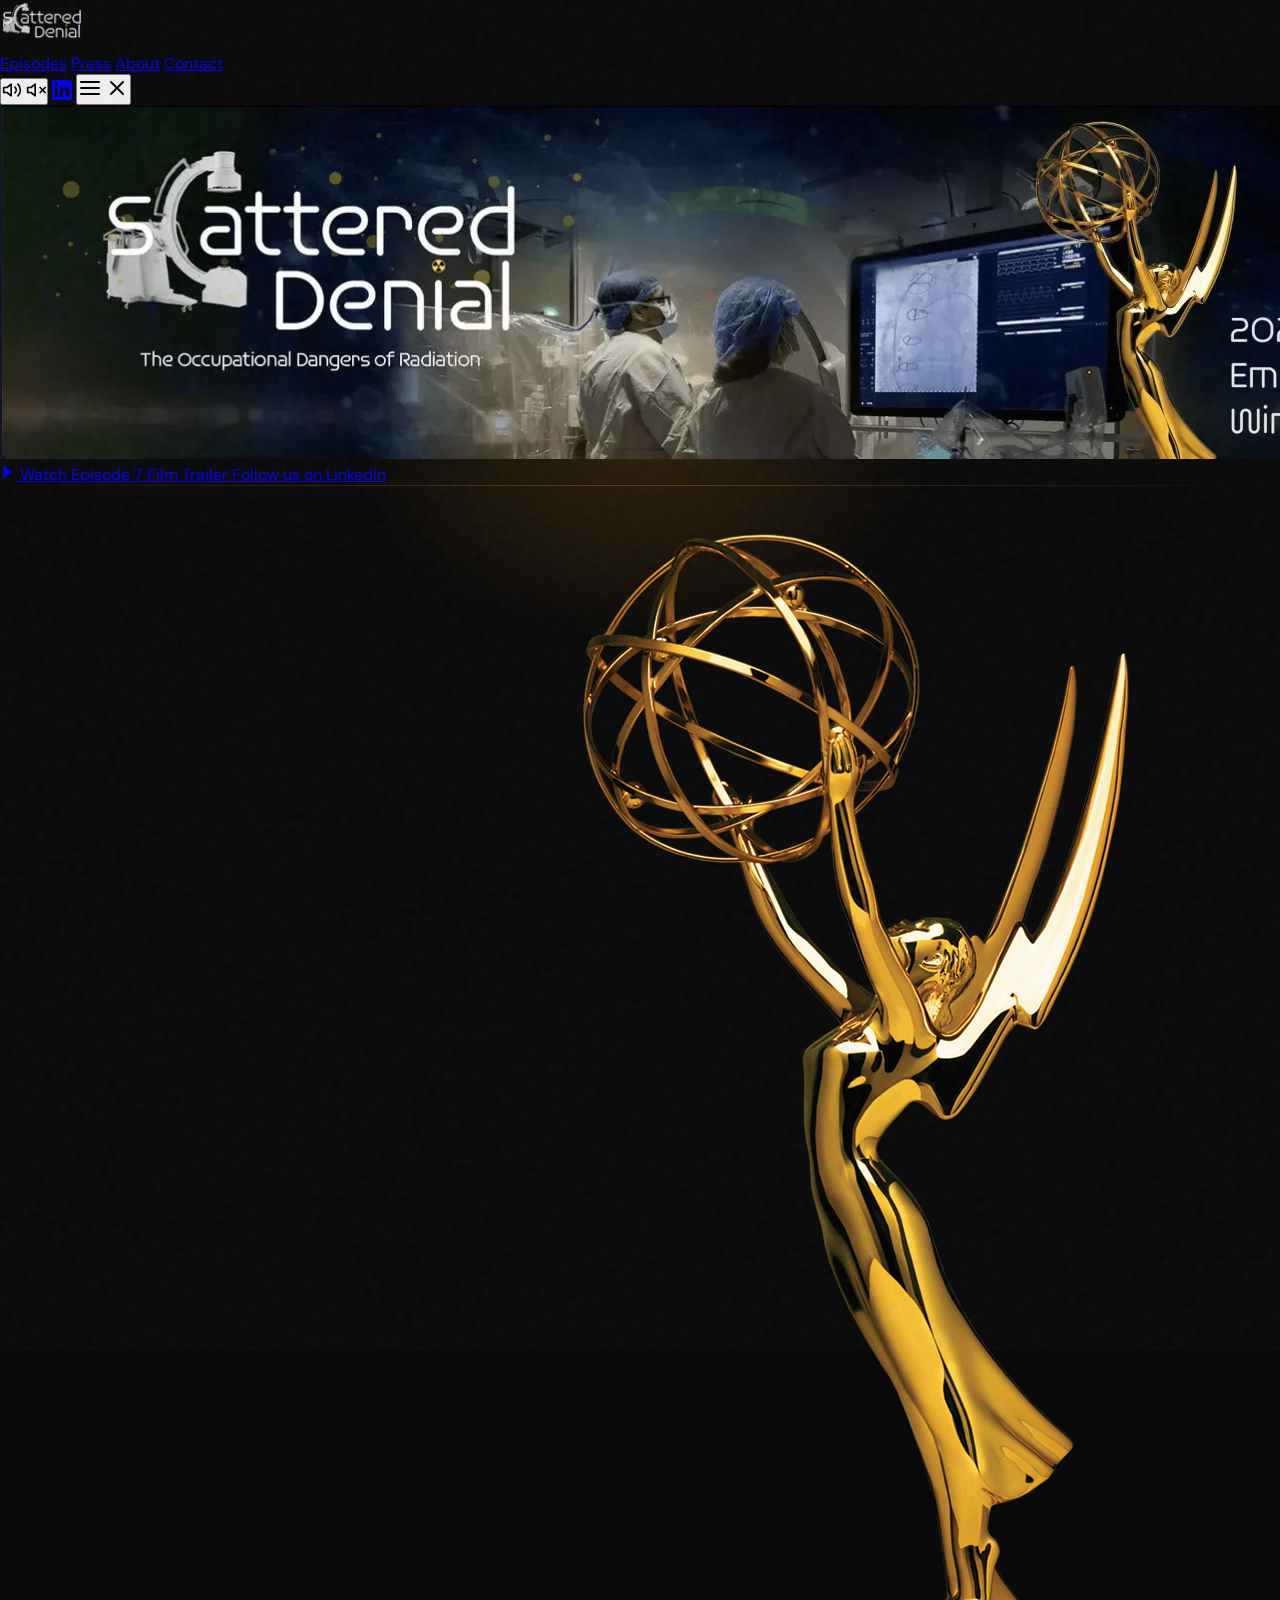
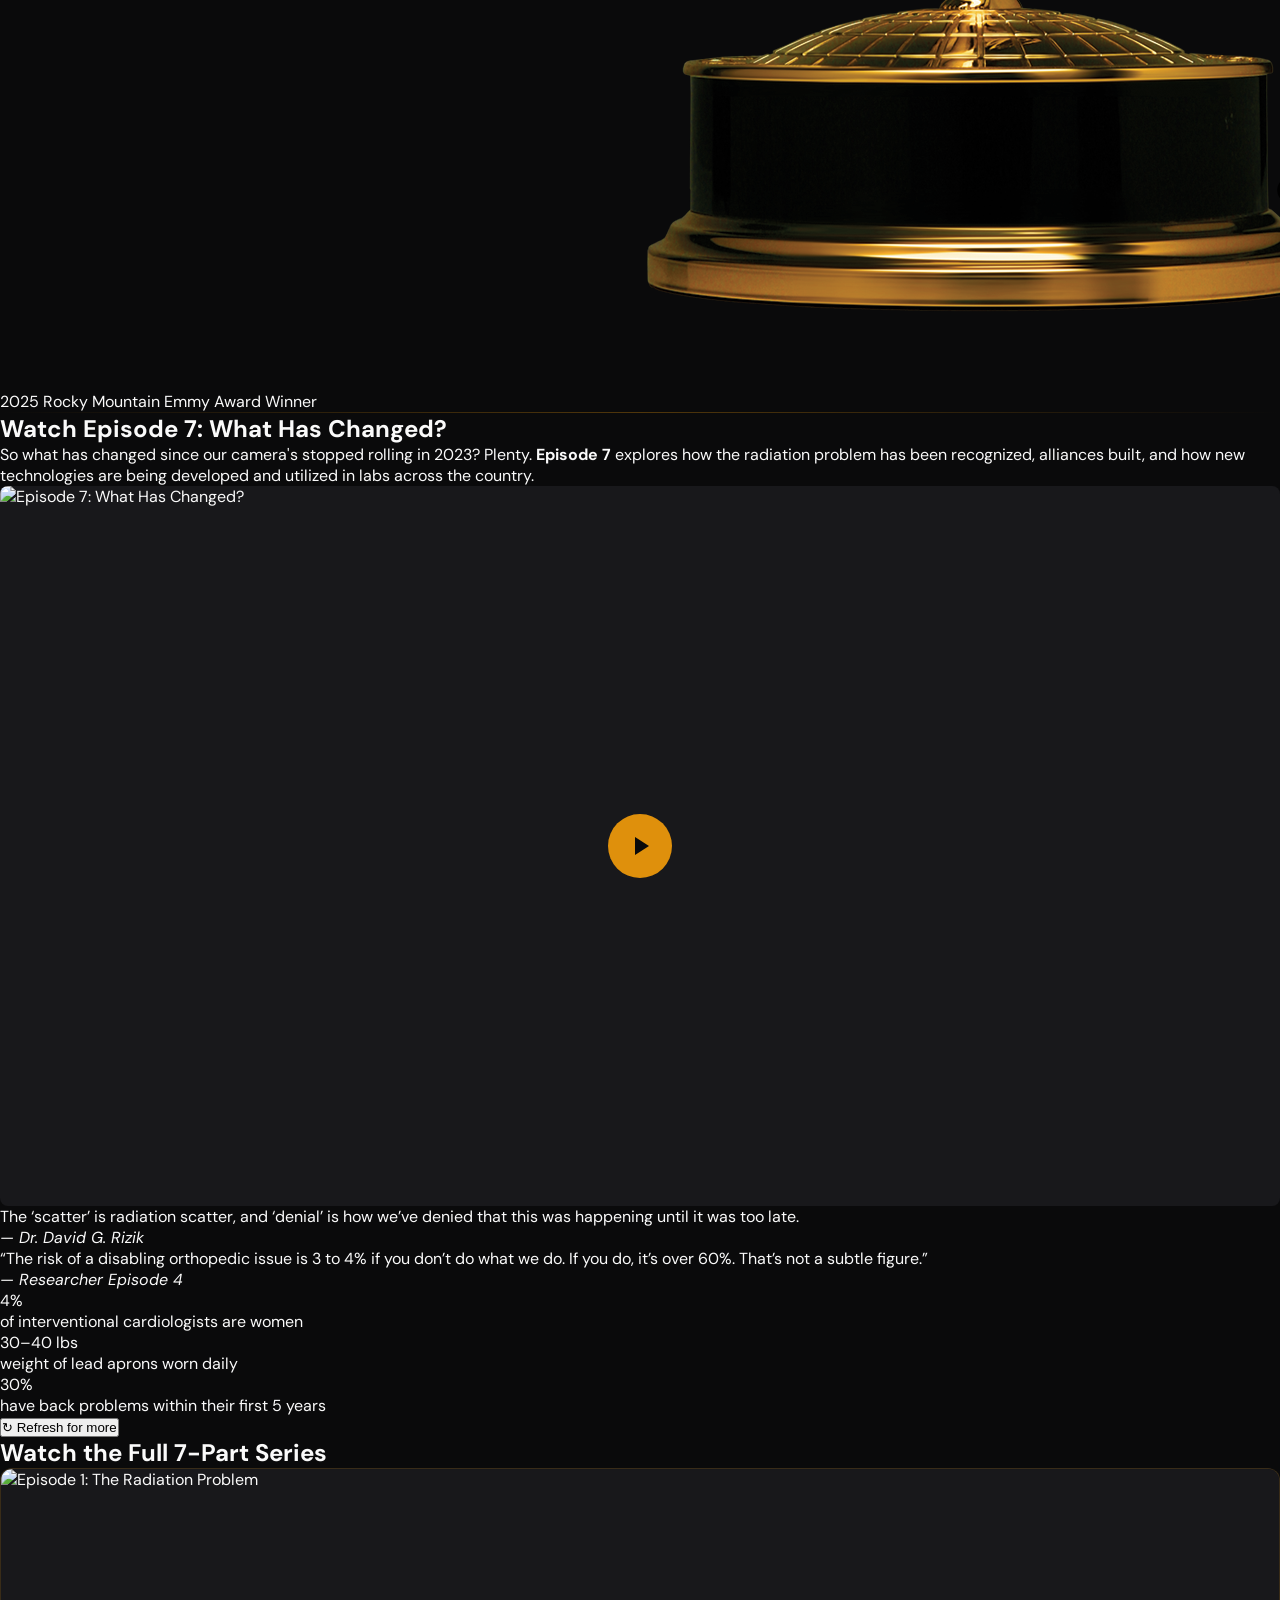
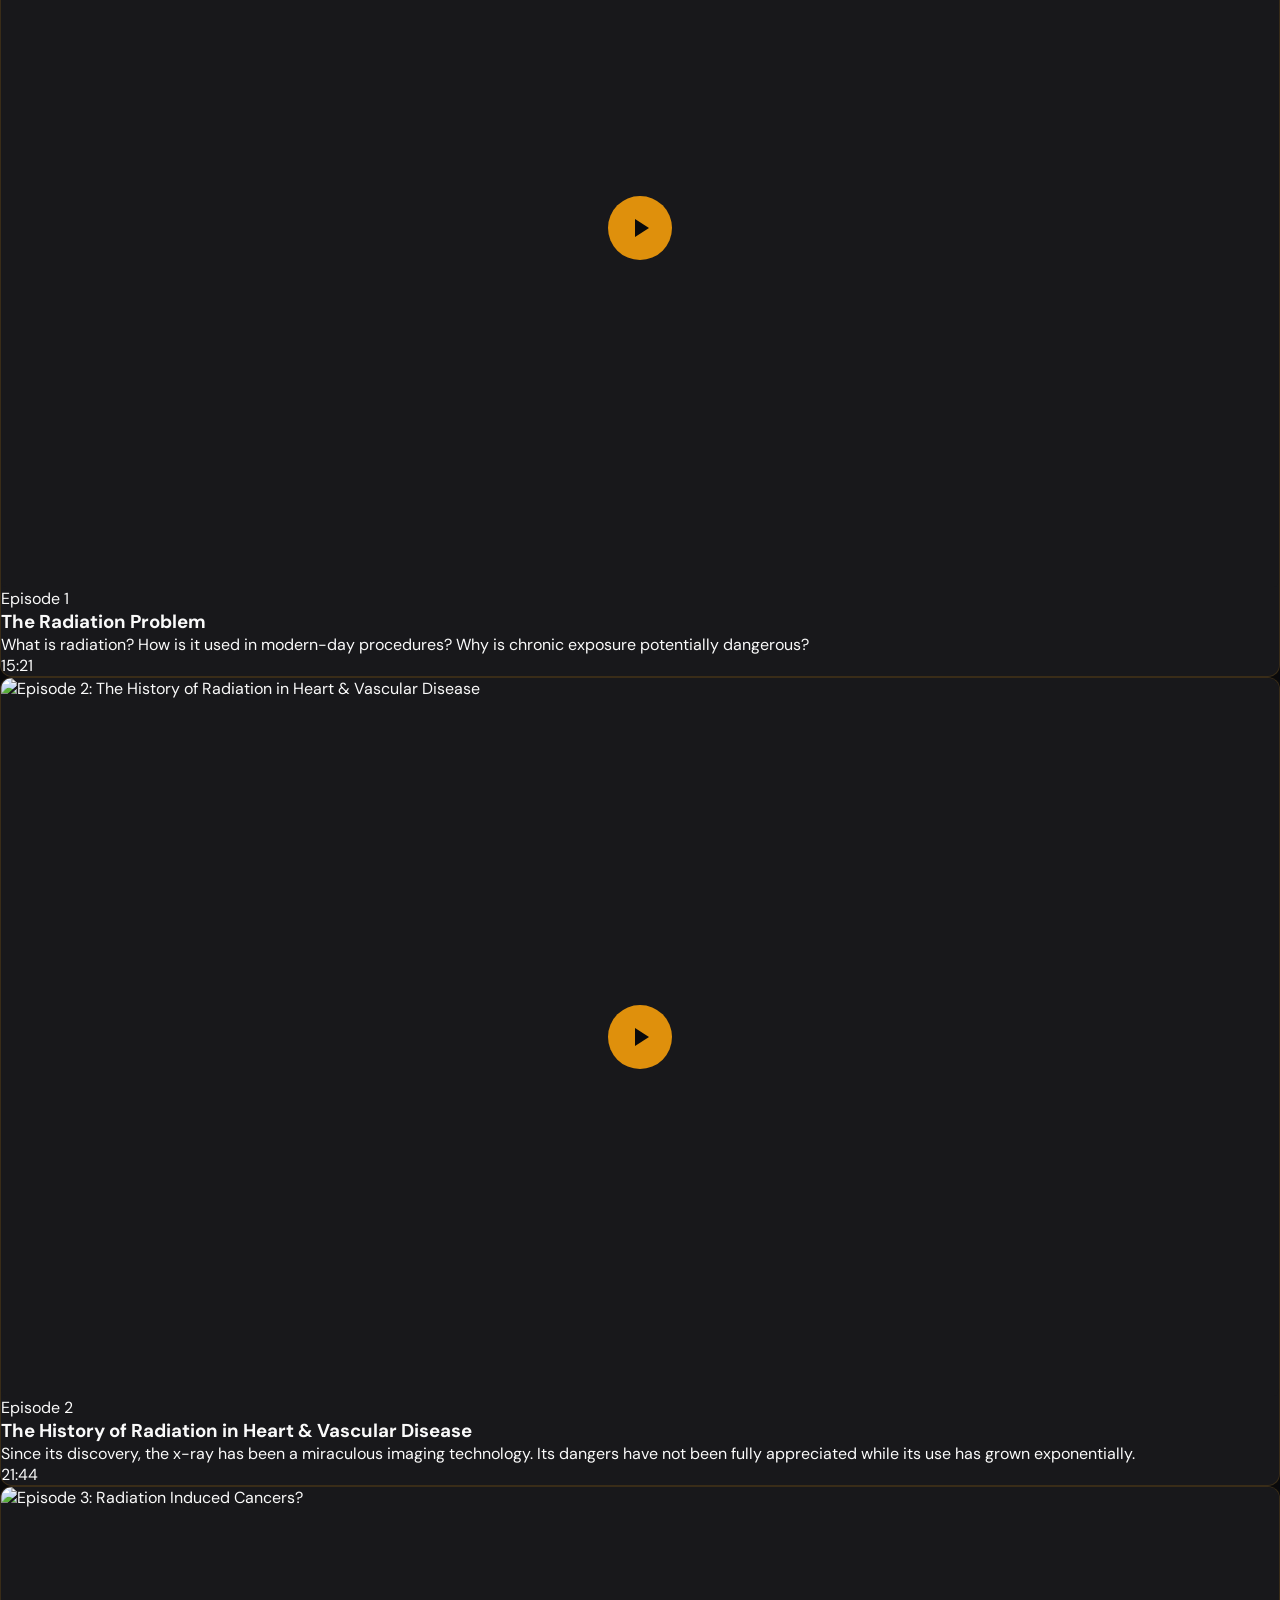
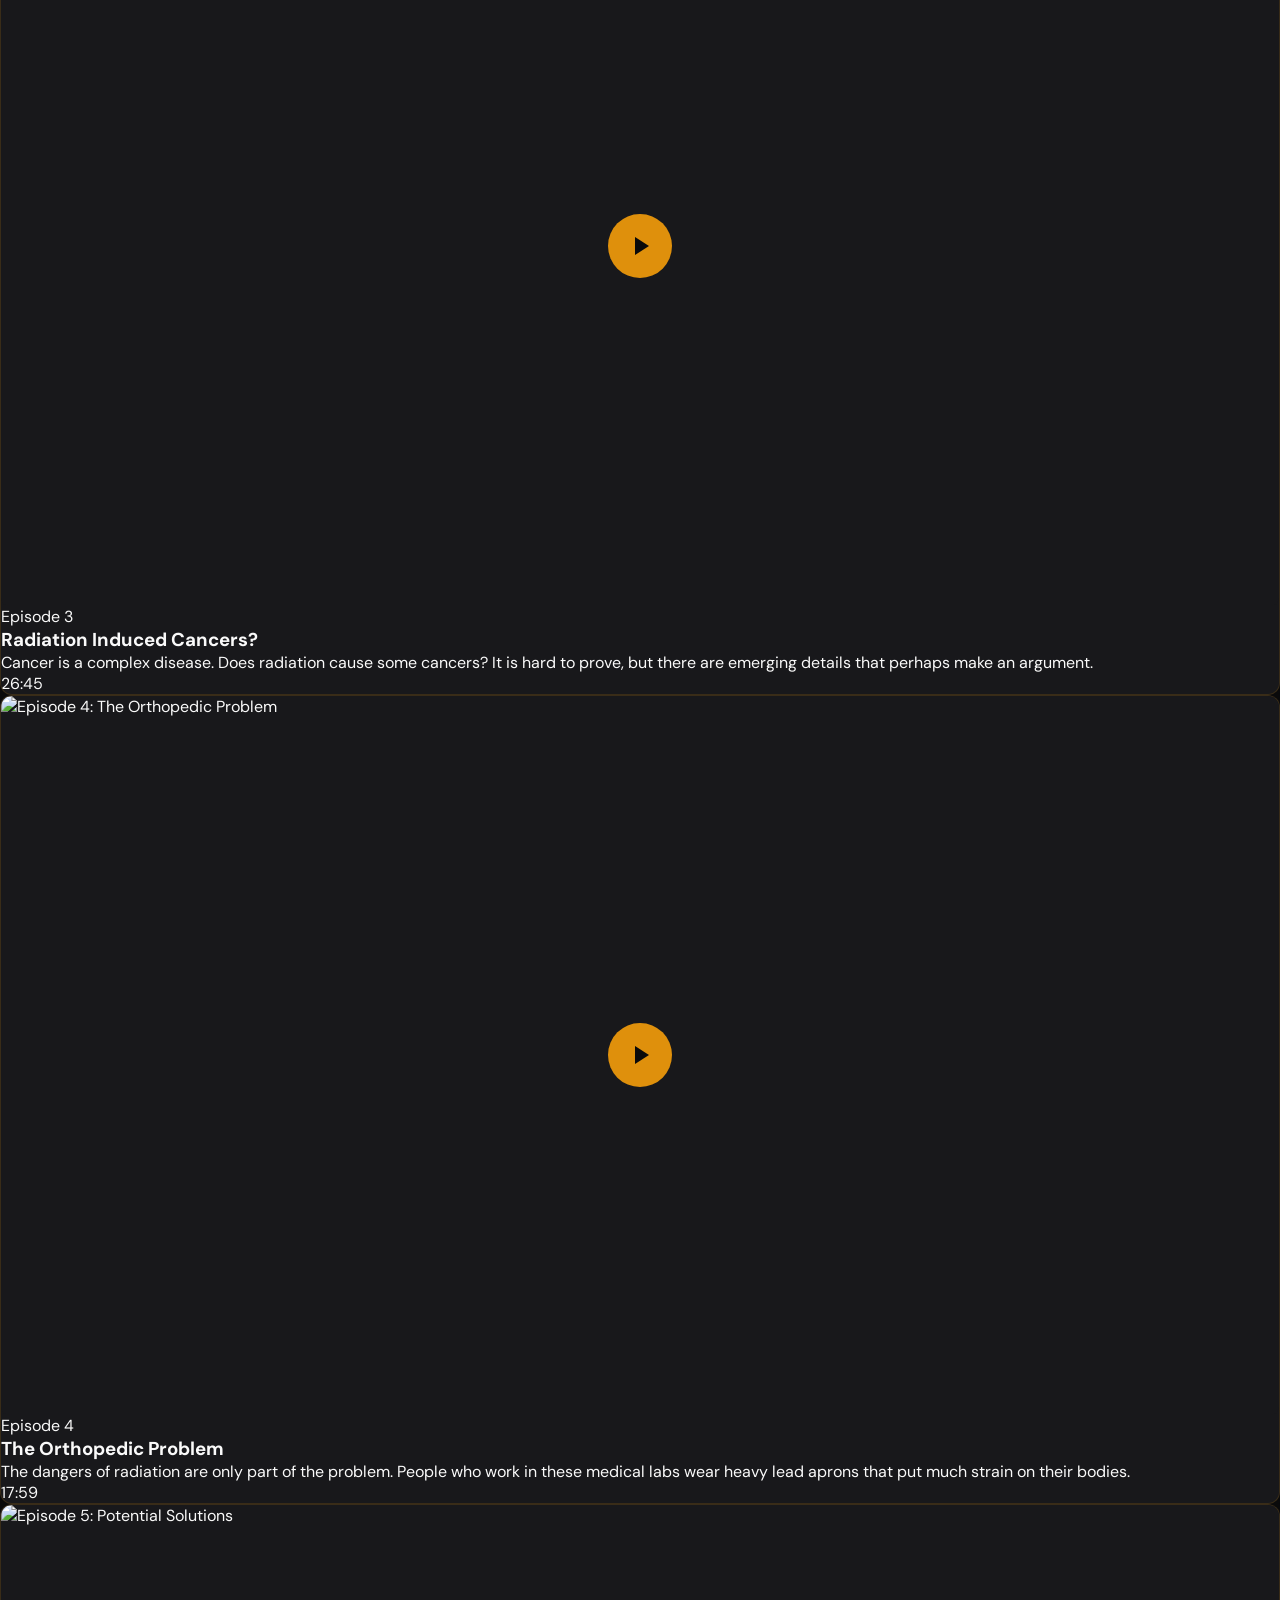
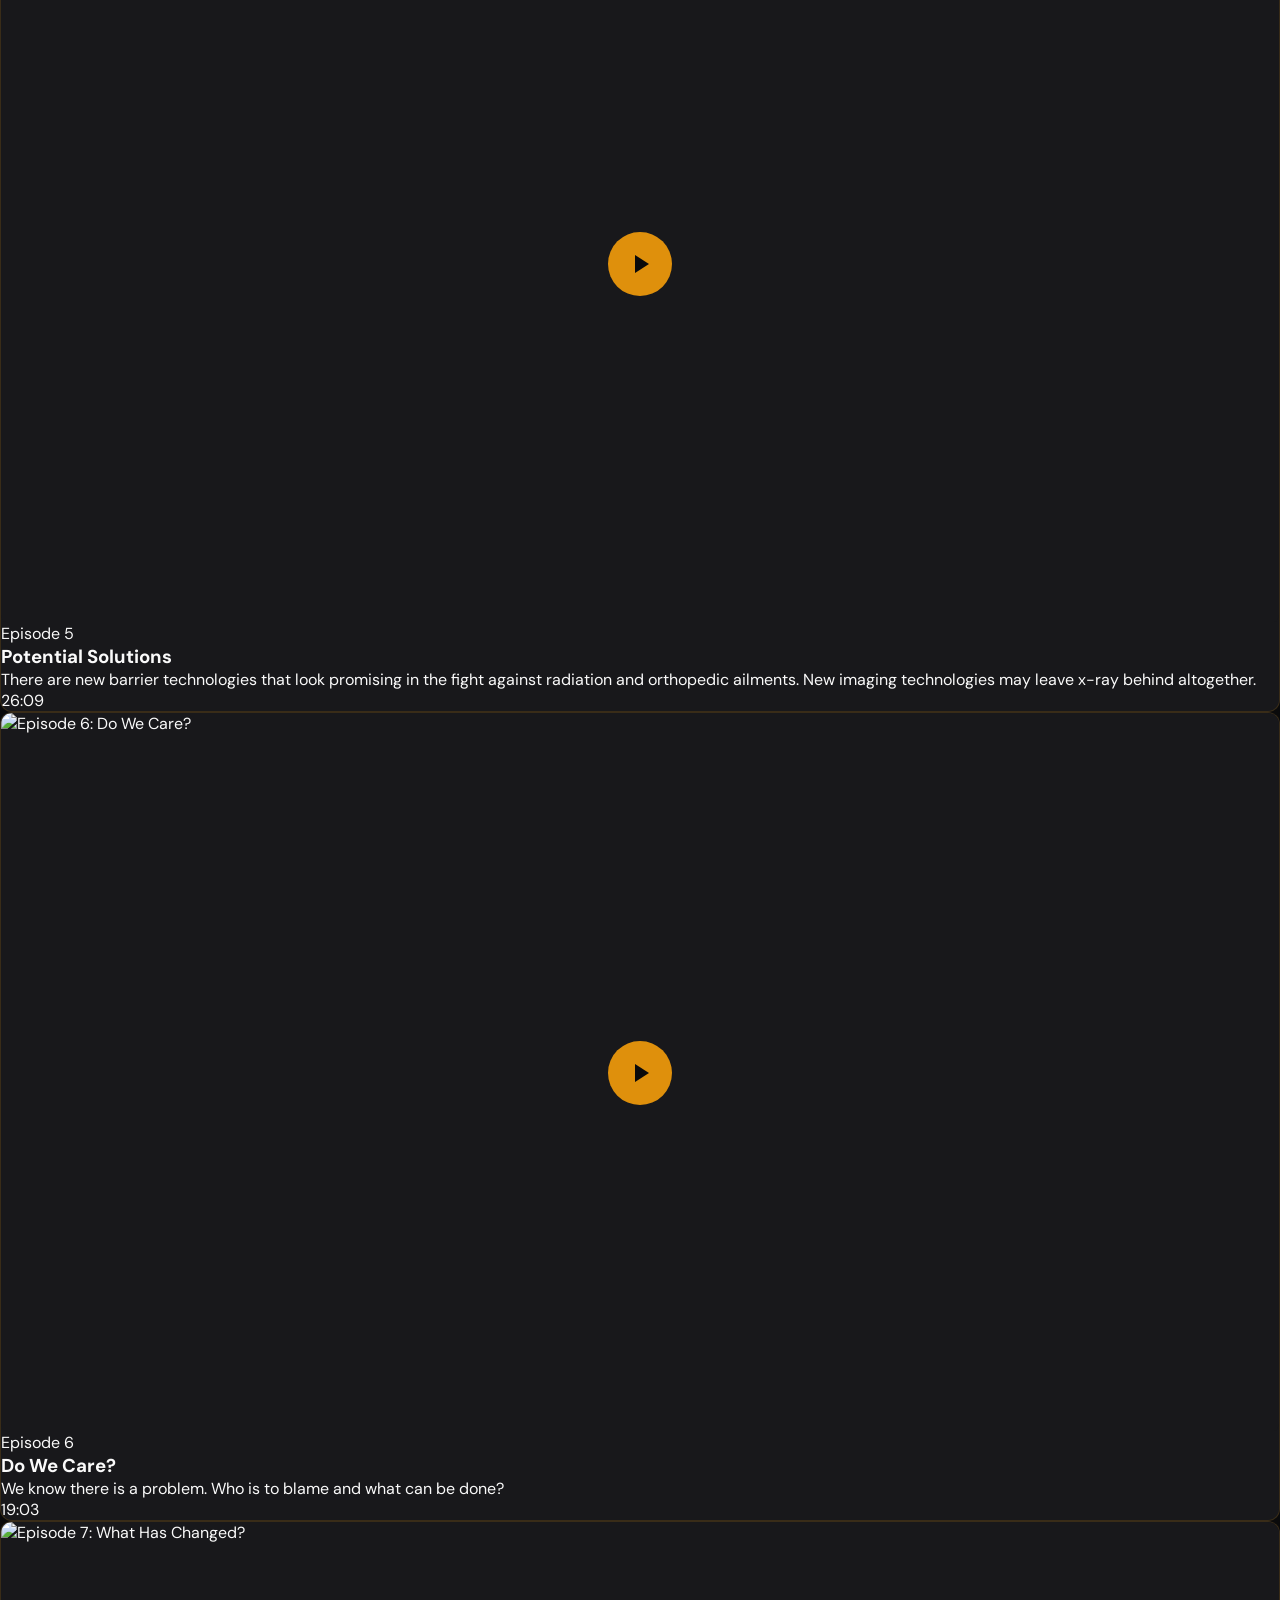
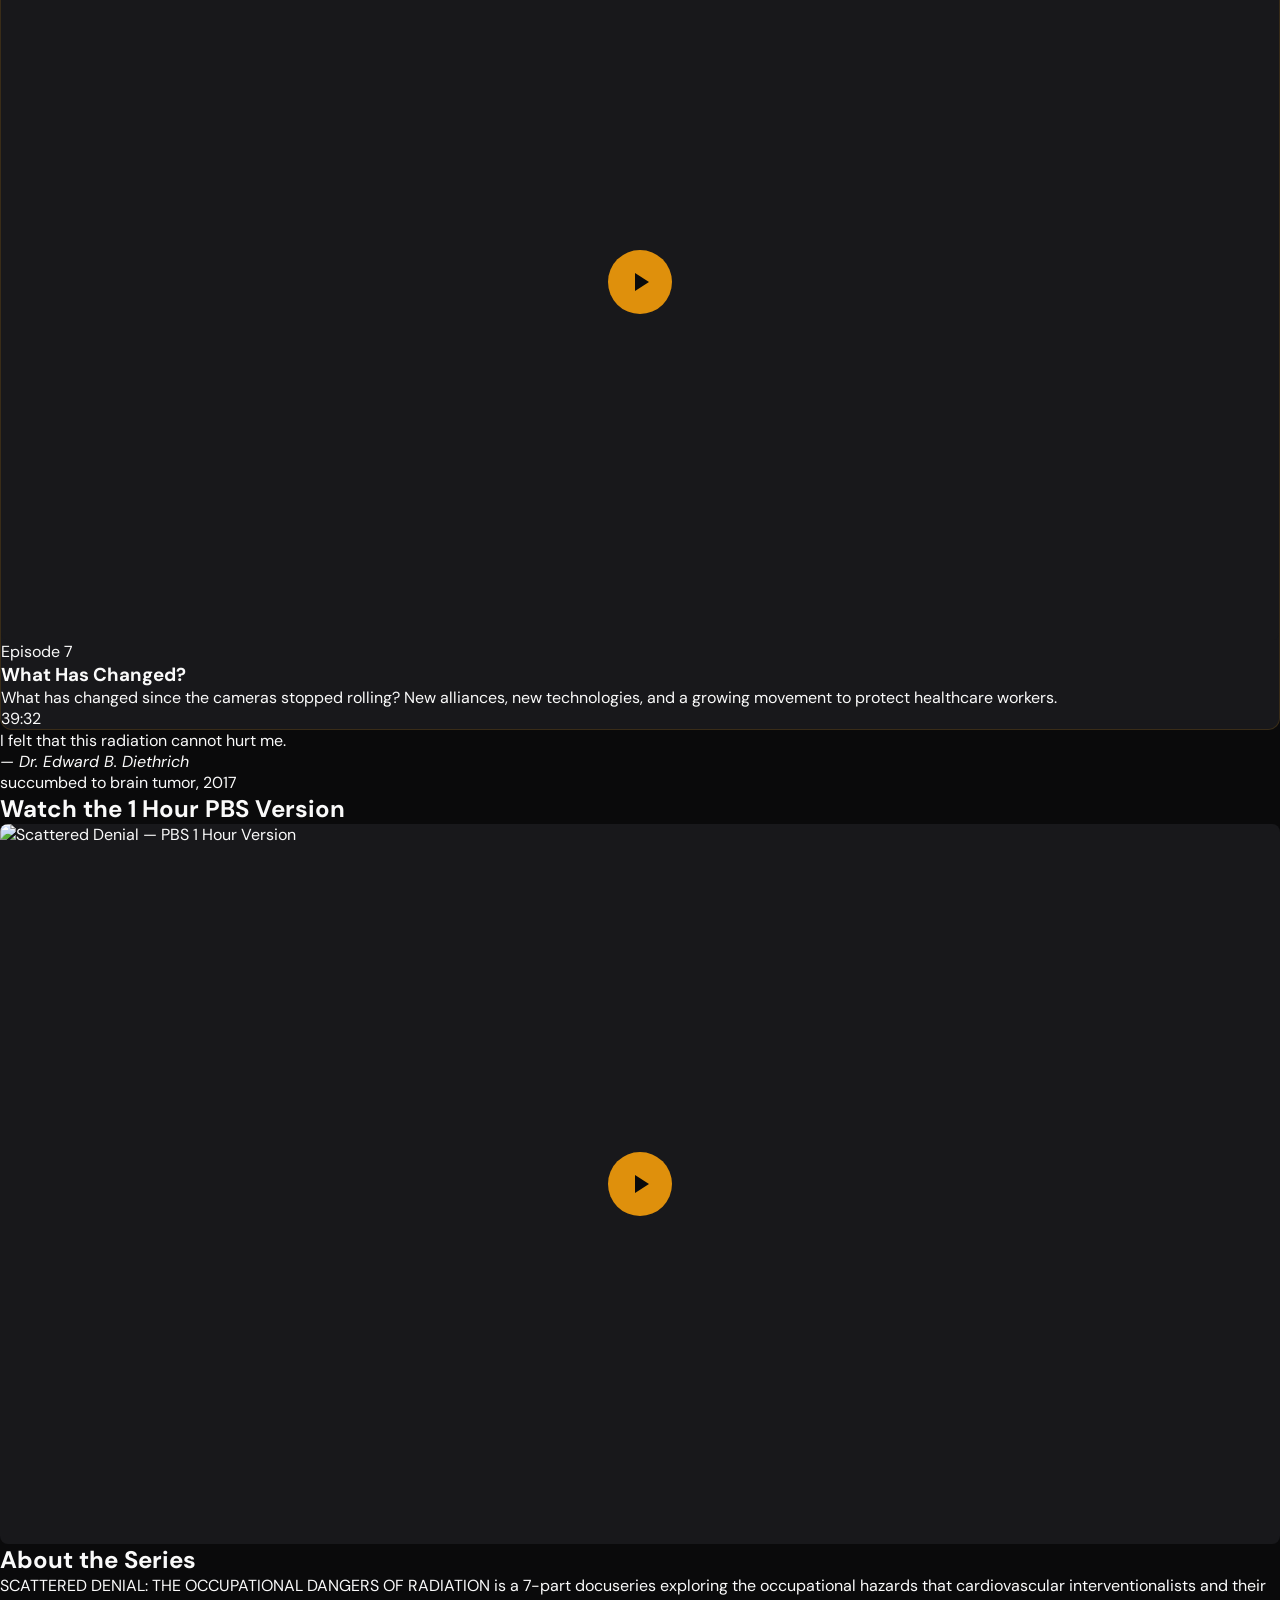
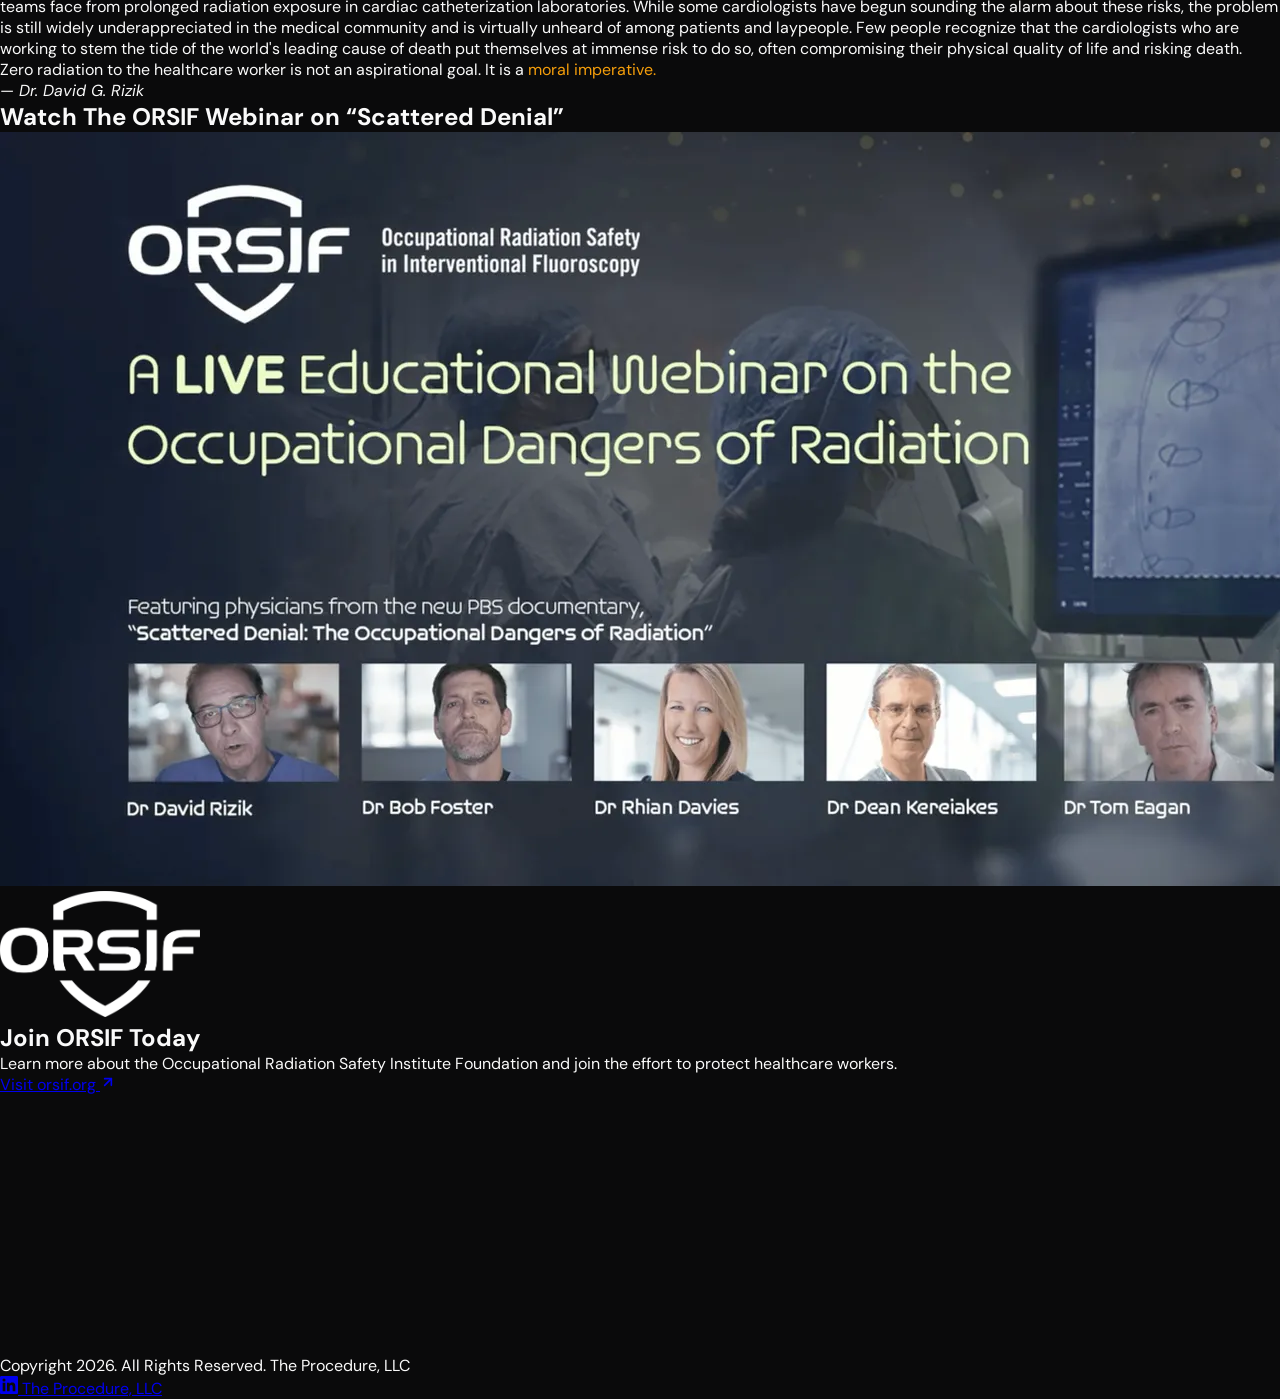
==== commit 1e58bbf5: "Restructure episode grid: 3 top, 4 bottom Reorganize episode grid from 2-large + 4-small + 1-orphan " ====
--- a/index.html
+++ b/index.html
@@ -184,8 +184,8 @@
     <div class="max-w-7xl mx-auto px-4 sm:px-6 lg:px-8">
         <h2 class="font-display font-700 text-2xl md:text-4xl mb-8 text-center">Watch the Full 7-Part Series</h2>
 
-        <!-- Episodes 1–2: Large cards -->
-        <div class="grid grid-cols-1 md:grid-cols-2 gap-6 mb-6 stagger-children">
+        <!-- Episodes 1–3: Top row -->
+        <div class="grid grid-cols-1 sm:grid-cols-2 lg:grid-cols-3 gap-6 mb-6 stagger-children">
 
             <!-- Episode 1 -->
             <div class="episode-card">
@@ -193,11 +193,11 @@
                     <img src="https://img.youtube.com/vi/T4vtv0xN_Ds/maxresdefault.jpg" alt="Episode 1: The Radiation Problem" loading="lazy">
                     <div class="play-btn"><svg viewBox="0 0 24 24"><polygon points="5,3 19,12 5,21"/></svg></div>
                 </div>
-                <div class="p-5">
+                <div class="p-4">
                     <p class="text-accent font-display font-500 text-xs tracking-widest uppercase mb-1">Episode 1</p>
-                    <h3 class="font-display font-700 text-lg mb-2">The Radiation Problem</h3>
-                    <p class="font-body text-txt-secondary text-sm leading-relaxed mb-2">What is radiation? How is it used in modern-day procedures? Why is chronic exposure potentially dangerous?</p>
-                    <p class="text-txt-secondary/60 text-xs font-body">Running Time: 15:21</p>
+                    <h3 class="font-display font-700 text-base mb-2">The Radiation Problem</h3>
+                    <p class="font-body text-txt-secondary text-xs leading-relaxed mb-2">What is radiation? How is it used in modern-day procedures? Why is chronic exposure potentially dangerous?</p>
+                    <p class="text-txt-secondary/60 text-xs font-body">15:21</p>
                 </div>
             </div>
 
@@ -207,18 +207,13 @@
                     <img src="https://img.youtube.com/vi/gxb79F-GsRc/maxresdefault.jpg" alt="Episode 2: The History of Radiation in Heart & Vascular Disease" loading="lazy">
                     <div class="play-btn"><svg viewBox="0 0 24 24"><polygon points="5,3 19,12 5,21"/></svg></div>
                 </div>
-                <div class="p-5">
+                <div class="p-4">
                     <p class="text-accent font-display font-500 text-xs tracking-widest uppercase mb-1">Episode 2</p>
-                    <h3 class="font-display font-700 text-lg mb-2">The History of Radiation in Heart &amp; Vascular Disease</h3>
-                    <p class="font-body text-txt-secondary text-sm leading-relaxed mb-2">Since its discovery, the x-ray has been a miraculous imaging technology. Its dangers have not been fully appreciated while its use has grown exponentially.</p>
-                    <p class="text-txt-secondary/60 text-xs font-body">Running Time: 21:44</p>
-                </div>
-            </div>
-
-        </div>
-
-        <!-- Episodes 3–6: Smaller cards in 2x2 / 4-column -->
-        <div class="grid grid-cols-1 sm:grid-cols-2 lg:grid-cols-4 gap-6 stagger-children">
+                    <h3 class="font-display font-700 text-base mb-2">The History of Radiation in Heart &amp; Vascular Disease</h3>
+                    <p class="font-body text-txt-secondary text-xs leading-relaxed mb-2">Since its discovery, the x-ray has been a miraculous imaging technology. Its dangers have not been fully appreciated while its use has grown exponentially.</p>
+                    <p class="text-txt-secondary/60 text-xs font-body">21:44</p>
+                </div>
+            </div>
 
             <!-- Episode 3 -->
             <div class="episode-card">
@@ -233,6 +228,11 @@
                     <p class="text-txt-secondary/60 text-xs font-body">26:45</p>
                 </div>
             </div>
+
+        </div>
+
+        <!-- Episodes 4–7: Bottom row -->
+        <div class="grid grid-cols-1 sm:grid-cols-2 lg:grid-cols-4 gap-6 stagger-children">
 
             <!-- Episode 4 -->
             <div class="episode-card">
